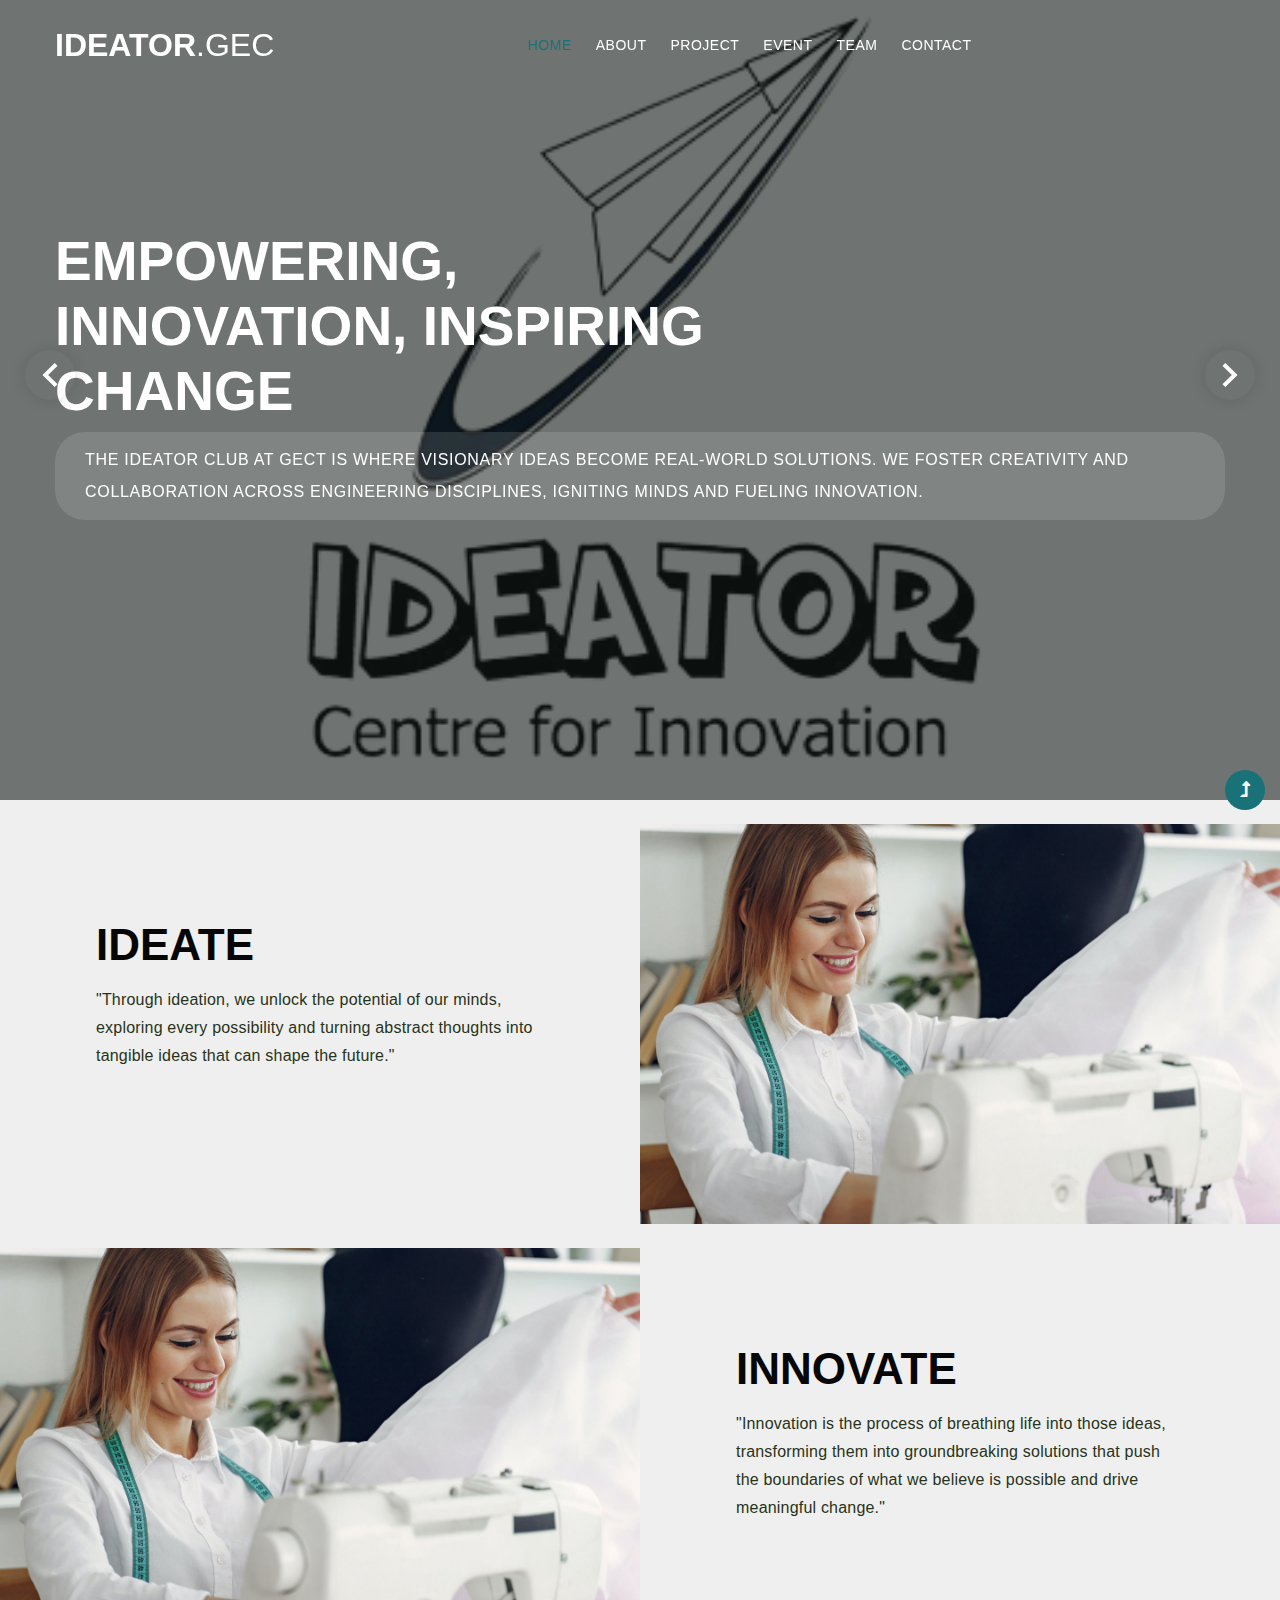
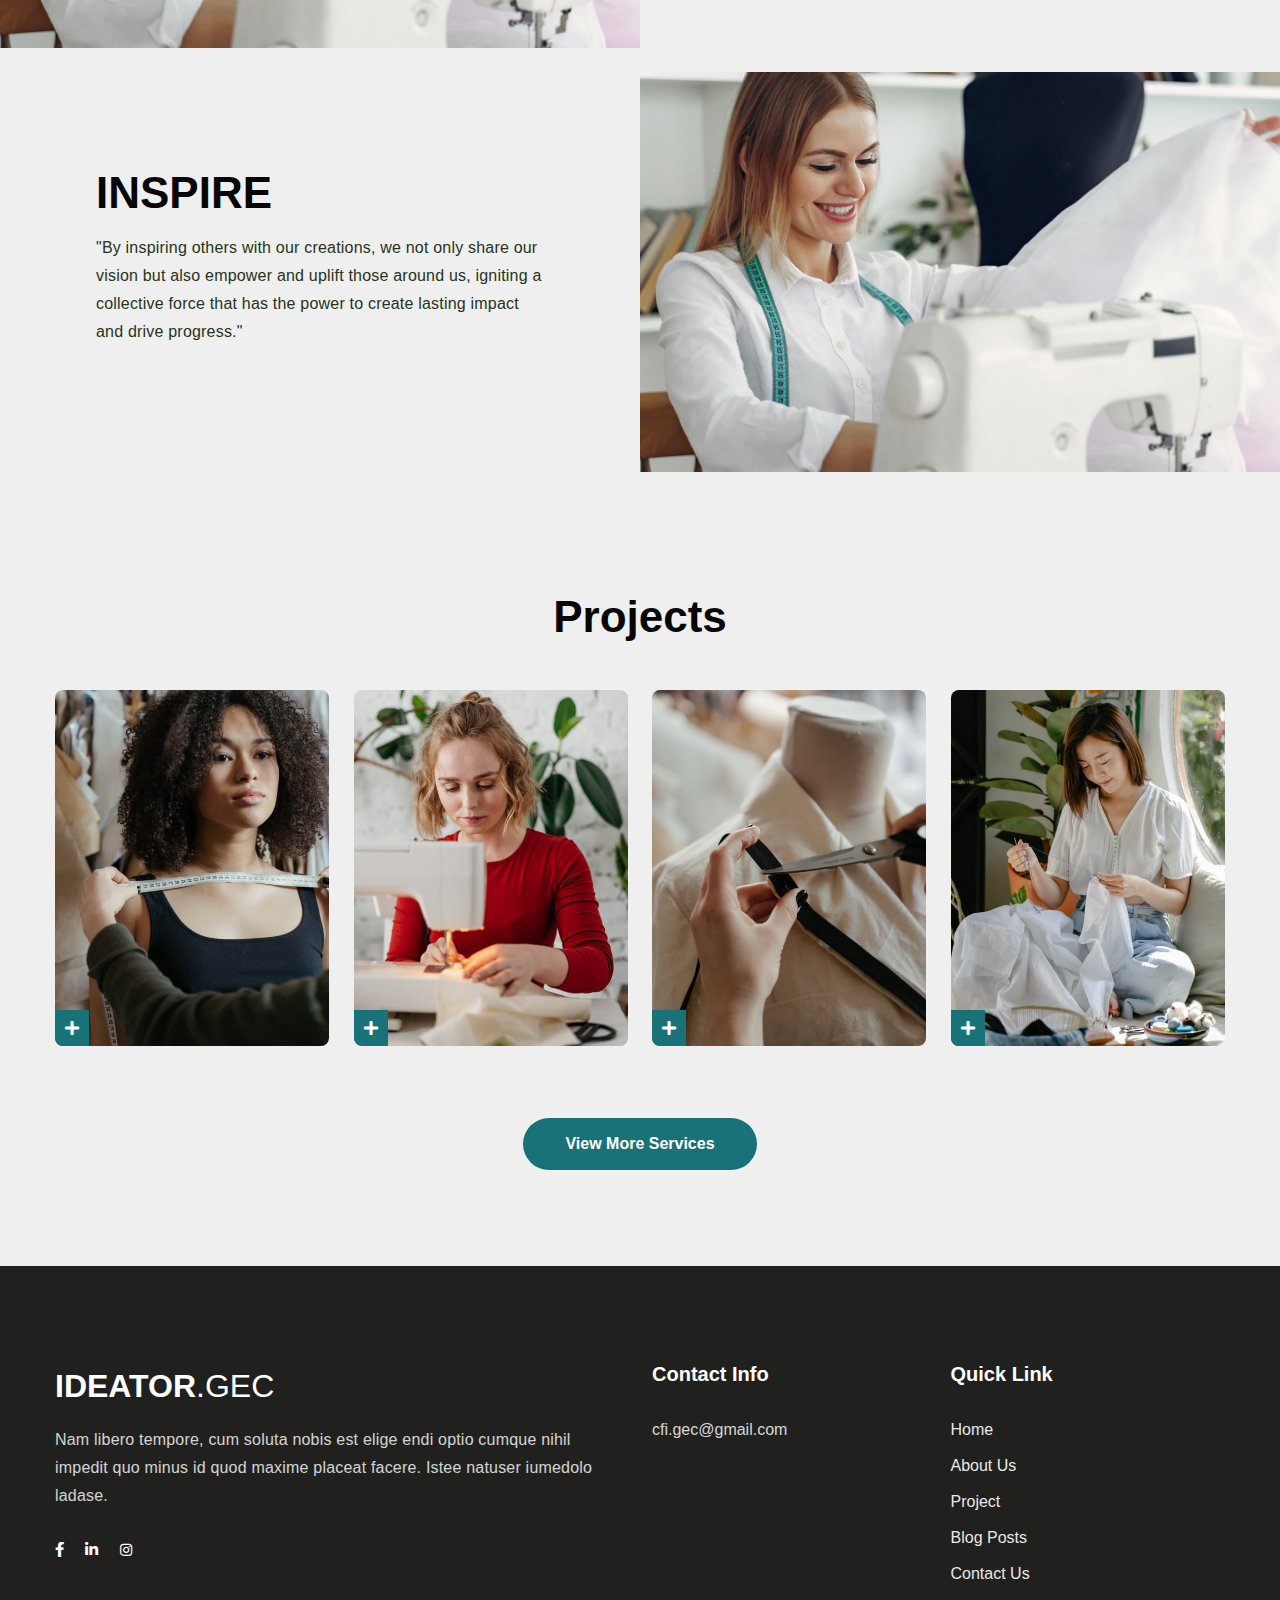
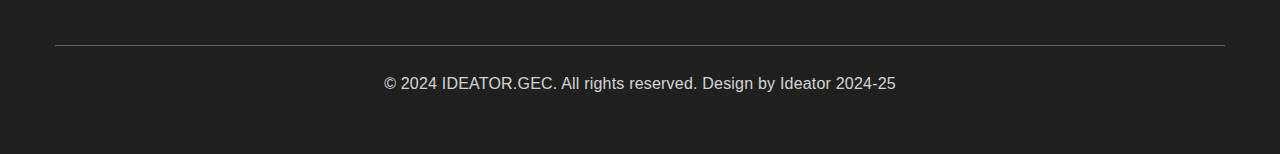
==== index.html @ 5c2c5001 "first" ====
<!--
Author: W3layouts
Author URL: http://w3layouts.com
-->
<!DOCTYPE html>
<html lang="en">
  <head>
    <!-- Required meta tags -->
    <meta charset="utf-8" />
    <meta name="viewport" content="width=device-width, initial-scale=1" />
    <title>Ideator GEC</title>
    <!-- Template CSS Style link -->
    <link rel="stylesheet" href="assets/css/style-starter.css" />
  </head>

  <body>
    <!-- header -->
    <header id="site-header" class="fixed-top">
      <div class="container">
        <nav class="navbar navbar-expand-lg navbar-light">
          <a class="navbar-brand" href="index.html"
            >IDEATOR<span>.GEC</span>
          </a>
          <button
            class="navbar-toggler collapsed"
            type="button"
            data-bs-toggle="collapse"
            data-bs-target="#navbarScroll"
            aria-controls="navbarScroll"
            aria-expanded="false"
            aria-label="Toggle navigation"
          >
            <span class="navbar-toggler-icon fa icon-expand fa-bars"></span>
            <span class="navbar-toggler-icon fa icon-close fa-times"></span>
          </button>
          <div class="collapse navbar-collapse" id="navbarScroll">
            <ul class="navbar-nav mx-auto my-2 my-lg-0 navbar-nav-scroll">
              <li class="nav-item">
                <a class="nav-link active" aria-current="page" href="index.html"
                  >Home</a
                >
              </li>
              <li class="nav-item">
                <a class="nav-link" href="about.html">About</a>
              </li>
              <li class="nav-item">
                <a class="nav-link" href="project.html">Project</a>
              </li>
              <li class="nav-item">
                <a class="nav-link" href="event.html">Event</a>
              </li>
              <li class="nav-item">
                <a class="nav-link" href="team.html">Team</a>
              </li>
              <li class="nav-item">
                <a class="nav-link" href="contact.html">Contact</a>
              </li>
            </ul>
          </div>
          <!-- toggle switch for light and dark theme -->
          <!-- <div class="cont-ser-position">
            <nav class="navigation">
              <div class="theme-switch-wrapper">
                <label class="theme-switch" for="checkbox">
                  <input type="checkbox" id="checkbox" />
                  <div class="mode-container">
                    <i class="gg-sun"></i>
                    <i class="gg-moon"></i>
                  </div>
                </label>
              </div>
            </nav>
          </div>-->
          <!-- //toggle switch for light and dark theme -->
        </nav>
      </div>
    </header>
    <!-- //header -->

    <!-- hero slider Start -->
    <div class="banner-wrap">
      <div class="banner-slider">
        <!-- hero slide start -->
        <div class="banner-slide bg1">
          <div class="container">
            <div class="hero-content">
              <h1 data-animation="fadeInDown" class="mb-2">
                Empowering, Innovation, Inspiring Change
              </h1>
              <p data-animation="flipInX" data-delay="0.8s" data-color="#fff">
                The Ideator Club at GECT is where visionary ideas become
                real-world solutions. We foster creativity and collaboration
                across engineering disciplines, igniting minds and fueling
                innovation.
              </p>
            </div>
          </div>
          <div class="hero-overlay"></div>
        </div>
        <!-- hero slide end -->
        <!-- hero slide start -->
        <div class="banner-slide bg2">
          <div class="container">
            <div class="hero-content">
              <h1 data-animation="fadeIn" class="mb-2">IDEATOR LAB</h1>
              <p data-animation="flipInX" data-delay="0.8s" data-color="#fff">
                Ideator had its lab inaugurated at a grand function blessed by
                the presence of former ISRO Chairman Dr. G. Madhavan Nair on
                15th August 2013. AASHRAYA-Role of science and technology in
                alleviating the suffering and bettering the quality of life,was
                the theme of the event based on the first project(SMART MOTIVE)
              </p>
            </div>
          </div>
          <div class="hero-overlay"></div>
        </div>
        <!-- hero slide end -->
        <!-- hero slide start -->
        <div class="banner-slide bg3">
          <div class="container">
            <div class="hero-content">
              <h1 data-animation="fadeInDown" class="mb-2">Smart Motive</h1>
              <p data-animation="flipInX" data-delay="0.8s" data-color="#fff">
                Smart motive was one of the most successful project developed
                under ideator. It was of immense importance in the medical
                field.Smart motive received numerous prices in project expos all
                over Kerala.
              </p>
            </div>
          </div>
          <div class="hero-overlay"></div>
        </div>
        <!-- hero slide end -->
        <!-- hero slide start -->
        <div class="banner-slide bg4">
          <div class="container">
            <div class="hero-content">
              <h1 data-animation="fadeInDown" class="mb-2">Big Mac Lite</h1>
              <p data-animation="flipInX" data-delay="0.8s" data-color="#fff">
                Big Mac Lite is a speech aid device designed to help bedridden
                individuals communicate with their caregivers. Our goal is to
                enhance their quality of life by providing a simple, effective,
                and user-friendly solution for essential communication.
              </p>
            </div>
          </div>
          <div class="hero-overlay"></div>
        </div>
        <!-- hero slide end -->
      </div>
    </div>
    <!-- hero slider end -->
    <!-- works block -->
    <section class="w3l-how-grids-3" id="how">
      <div class="container-fluid">
        <div class="row d-grid grid-col-2 py-4 grid-element-9 px-lg-0">
          <div class="left-texthny p-lg-5 py-4">
            <div class="left-texthny-2 p-lg-5 p-4">
              <h3 class="title-style">IDEATE</h3>
              <p
                class="my-3 pr-lg-4"
                data-animation="flipInX"
                data-delay="0.8s"
              >
                "Through ideation, we unlock the potential of our minds,
                exploring every possibility and turning abstract thoughts into
                tangible ideas that can shape the future."
              </p>
            </div>
          </div>
          <div class="left-grid-ele-9 grid-bg1"></div>
        </div>
        <div class="row d-grid grid-col-2 grid-element-9 px-lg-0">
          <div class="left-texthny p-lg-5 py-4 order-lg-2">
            <div class="left-texthny-2 p-lg-5 p-4">
              <h3 class="title-style">INNOVATE</h3>
              <p class="my-3 pr-lg-4">
                "Innovation is the process of breathing life into those ideas,
                transforming them into groundbreaking solutions that push the
                boundaries of what we believe is possible and drive meaningful
                change."
              </p>
            </div>
          </div>
          <div class="right-grid-ele-9 grid-bg1"></div>
        </div>
        <div class="row d-grid grid-col-2 grid-element-9 py-4 px-lg-0">
          <div class="left-texthny p-lg-5 py-4">
            <div class="left-texthny-2 p-lg-5 p-4">
              <h3 class="title-style">INSPIRE</h3>
              <p class="my-3 pr-lg-4">
                "By inspiring others with our creations, we not only share our
                vision but also empower and uplift those around us, igniting a
                collective force that has the power to create lasting impact and
                drive progress."
              </p>
            </div>
          </div>
          <div class="right-grid-ele-9 grid-bg1"></div>
        </div>
      </div>
    </section>
    <!-- //works block -->
    <!-- home services block -->
    <div class="w3l-servicesblock2 py-5" id="services">
      <div class="container py-lg-5 py-md-4 py-2">
        <h3 class="title-style text-center mb-lg-5 mb-4">Projects</h3>
        <div class="row">
          <div class="col-lg-3 col-sm-6">
            <div class="grids5-info">
              <a href="services.html" class="blog-image d-block zoom"
                ><img
                  src="assets/images/s1.jpg"
                  alt=""
                  class="img-fluid radius-image"
                />
                <div class="image-overlay">
                  <h4>Measurements</h4>
                  <p>
                    Lorem ipsum dolor sit amet consectetur adipisicing elit.
                    Esse, consectetur.
                  </p>
                </div>
                <div class="iconic-plus">
                  <i class="fas fa-plus"></i>
                </div>
              </a>
            </div>
          </div>
          <div class="col-lg-3 col-sm-6 mt-sm-0 mt-4">
            <div class="grids5-info">
              <a href="services.html" class="blog-image d-block zoom"
                ><img
                  src="assets/images/s2.jpg"
                  alt=""
                  class="img-fluid radius-image"
                />
                <div class="image-overlay">
                  <h4>Repair</h4>
                  <p>
                    Lorem ipsum dolor sit amet consectetur adipisicing elit.
                    Esse, consectetur.
                  </p>
                </div>
                <div class="iconic-plus">
                  <i class="fas fa-plus"></i>
                </div>
              </a>
            </div>
          </div>
          <div class="col-lg-3 col-sm-6 mt-lg-0 mt-4">
            <div class="grids5-info">
              <a href="services.html" class="blog-image d-block zoom"
                ><img
                  src="assets/images/s3.jpg"
                  alt=""
                  class="img-fluid radius-image"
                />
                <div class="image-overlay">
                  <h4>Сutting-out</h4>
                  <p>
                    Lorem ipsum dolor sit amet consectetur adipisicing elit.
                    Esse, consectetur.
                  </p>
                </div>
                <div class="iconic-plus">
                  <i class="fas fa-plus"></i>
                </div>
              </a>
            </div>
          </div>
          <div class="col-lg-3 col-sm-6 mt-lg-0 mt-4">
            <div class="grids5-info">
              <a href="services.html" class="blog-image d-block zoom"
                ><img
                  src="assets/images/s4.jpg"
                  alt=""
                  class="img-fluid radius-image"
                />
                <div class="image-overlay">
                  <h4>Resize</h4>
                  <p>
                    Lorem ipsum dolor sit amet consectetur adipisicing elit.
                    Esse, consectetur.
                  </p>
                </div>
                <div class="iconic-plus">
                  <i class="fas fa-plus"></i>
                </div>
              </a>
            </div>
          </div>
        </div>
        <div class="text-center mt-md-5 mt-5 pt-lg-4">
          <a href="services.html" class="btn btn-style">View More Services</a>
        </div>
      </div>
    </div>
    <!-- //home services block -->

    <!-- home page service grids -->

    <!-- //home page service grids -->

    <!-- footer -->
    <footer class="w3l-footer-16 py-5">
      <div class="container pt-md-5 pt-sm-4 pb-sm-2">
        <div class="row">
          <div class="col-lg-6">
            <a class="footer-logo d-flex align-items-center" href="index.html">
              IDEATOR<span>.GEC</span></a
            >
            <p class="mt-3">
              Nam libero tempore, cum soluta nobis est elige endi optio cumque
              nihil impedit quo minus id quod maxime placeat facere. Istee
              natuser iumedolo ladase.
            </p>
            <div class="columns-2 mt-4">
              <ul class="social">
                <li>
                  <a href="#facebook"><i class="fab fa-facebook-f"></i></a>
                </li>
                <li>
                  <a href="#linkedin"><i class="fab fa-linkedin-in"></i></a>
                </li>
                <li>
                  <a href="url"
                    ><span class="fab fa-instagram" aria-hidden="true"></span
                  ></a>
                </li>
              </ul>
            </div>
          </div>
          <div class="col-lg-6 mt-lg-0 mt-5">
            <div class="row">
              <div class="col-xl-6 col-6 column px-xxl-0">
                <h3 class="">Contact Info</h3>
                <ul class="footer-contact-list">
                  <li class="mt-2">
                    <a href="mailto:cfi.gec@gmail.com">cfi.gec@gmail.com</a>
                  </li>
                </ul>
              </div>
              <div class="col-xl-6 col-6 column">
                <h3 class="">Quick Link</h3>
                <ul class="footer-gd-16">
                  <li><a href="index.html">Home</a></li>
                  <li><a href="about.html">About Us</a></li>
                  <li><a href="project.html">Project</a></li>
                  <li><a href="#blog">Blog Posts</a></li>
                  <li><a href="contact.html">Contact Us</a></li>
                </ul>
              </div>
            </div>
          </div>
        </div>
        <div class="below-section text-center pt-4 mt-5">
          <p class="copy-text">
            &copy; 2024 IDEATOR.GEC. All rights reserved. Design by Ideator
            2024-25
          </p>
        </div>
      </div>
    </footer>
    <!-- //footer -->

    <!-- Js scripts -->
    <!-- move top -->
    <button onclick="topFunction()" id="movetop" title="Go to top">
      <span class="fas fa-level-up-alt" aria-hidden="true"></span>
    </button>
    <script>
      // When the user scrolls down 20px from the top of the document, show the button
      window.onscroll = function () {
        scrollFunction();
      };

      function scrollFunction() {
        if (
          document.body.scrollTop > 20 ||
          document.documentElement.scrollTop > 20
        ) {
          document.getElementById("movetop").style.display = "block";
        } else {
          document.getElementById("movetop").style.display = "none";
        }
      }

      // When the user clicks on the button, scroll to the top of the document
      function topFunction() {
        document.body.scrollTop = 0;
        document.documentElement.scrollTop = 0;
      }
    </script>
    <!-- //move top -->

    <!-- common jquery plugin -->
    <script src="assets/js/jquery-3.3.1.min.js"></script>
    <!-- //common jquery plugin -->

    <!-- banner slick slider -->
    <script src="assets/js/slick.js"></script>
    <script src="assets/js/script.js"></script>
    <!-- //banner slick slider -->

    <!-- magnific-popup javascript -->
    <script src="assets/js/jquery.magnific-popup.min.js"></script>
    <script>
      $(document).ready(function () {
        $(".popup-with-zoom-anim").magnificPopup({
          type: "inline",

          fixedContentPos: false,
          fixedBgPos: true,

          overflowY: "auto",

          closeBtnInside: true,
          preloader: false,

          midClick: true,
          removalDelay: 300,
          mainClass: "my-mfp-zoom-in",
        });

        $(".popup-with-move-anim").magnificPopup({
          type: "inline",

          fixedContentPos: false,
          fixedBgPos: true,

          overflowY: "auto",

          closeBtnInside: true,
          preloader: false,

          midClick: true,
          removalDelay: 300,
          mainClass: "my-mfp-slide-bottom",
        });
      });
    </script>
    <!-- //magnific-popup javascript -->

    <!-- theme switch js (light and dark)-->
    <script src="assets/js/theme-change.js"></script>
    <!-- //theme switch js (light and dark)-->

    <!-- MENU-JS -->
    <script>
      $(window).on("scroll", function () {
        var scroll = $(window).scrollTop();

        if (scroll >= 80) {
          $("#site-header").addClass("nav-fixed");
        } else {
          $("#site-header").removeClass("nav-fixed");
        }
      });

      //Main navigation Active Class Add Remove
      $(".navbar-toggler").on("click", function () {
        $("header").toggleClass("active");
      });
      $(document).on("ready", function () {
        if ($(window).width() > 991) {
          $("header").removeClass("active");
        }
        $(window).on("resize", function () {
          if ($(window).width() > 991) {
            $("header").removeClass("active");
          }
        });
      });
    </script>
    <!-- //MENU-JS -->

    <!-- disable body scroll which navbar is in active -->
    <script>
      $(function () {
        $(".navbar-toggler").click(function () {
          $("body").toggleClass("noscroll");
        });
      });
    </script>
    <!-- //disable body scroll which navbar is in active -->

    <!-- bootstrap -->
    <script src="assets/js/bootstrap.min.js"></script>
    <!-- //bootstrap -->
    <!-- //Js scripts -->
  </body>
</html>
---- assets/css/style-starter.css ----
@charset "UTF-8";

/*--
Author: W3layouts
Author URL: http://w3layouts.com
--*/
/*!
 * Bootstrap v5.0.1 (https://getbootstrap.com/)
 * Copyright 2011-2021 The Bootstrap Authors
 * Copyright 2011-2021 Twitter, Inc.
 * Licensed under MIT (https://github.com/twbs/bootstrap/blob/main/LICENSE)
 */
:root {
  --bs-blue: #0d6efd;
  --bs-indigo: #6610f2;
  --bs-purple: #6f42c1;
  --bs-pink: #d63384;
  --bs-red: #dc3545;
  --bs-orange: #fd7e14;
  --bs-yellow: #ffc107;
  --bs-green: #198754;
  --bs-teal: #20c997;
  --bs-cyan: #0dcaf0;
  --bs-white: #fff;
  --bs-gray: #6c757d;
  --bs-gray-dark: #343a40;
  --bs-primary: #0d6efd;
  --bs-secondary: #6c757d;
  --bs-success: #198754;
  --bs-info: #0dcaf0;
  --bs-warning: #ffc107;
  --bs-danger: #dc3545;
  --bs-light: #f8f9fa;
  --bs-dark: #212529;
  --bs-font-sans-serif: system-ui, -apple-system, "Segoe UI", Roboto, "Helvetica Neue", Arial, "Noto Sans", "Liberation Sans", sans-serif, "Apple Color Emoji", "Segoe UI Emoji", "Segoe UI Symbol", "Noto Color Emoji";
  --bs-font-monospace: SFMono-Regular, Menlo, Monaco, Consolas, "Liberation Mono", "Courier New", monospace;
  --bs-gradient: linear-gradient(180deg, rgba(255, 255, 255, 0.15), rgba(255, 255, 255, 0));
}

*,
*::before,
*::after {
  box-sizing: border-box;
}

@media (prefers-reduced-motion: no-preference) {
  :root {
    scroll-behavior: smooth;
  }
}

body {
  margin: 0;
  font-family: var(--bs-font-sans-serif);
  font-size: 1rem;
  font-weight: 400;
  line-height: 1.5;
  color: #212529;
  background-color: #e8e8e8;
  -webkit-text-size-adjust: 100%;
  -webkit-tap-highlight-color: rgba(0, 0, 0, 0);
}

hr {
  margin: 1rem 0;
  color: inherit;
  background-color: currentColor;
  border: 0;
  opacity: 0.25;
}

hr:not([size]) {
  height: 1px;
}

h6,
.h6,
h5,
.h5,
h4,
.h4,
h3,
.h3,
h2,
.h2,
h1,
.h1 {
  margin-top: 0;
  margin-bottom: 0.5rem;
  font-weight: 500;
  line-height: 1.2;
}

h1,
.h1 {
  font-size: calc(1.375rem + 1.5vw);
}

@media (min-width: 1200px) {

  h1,
  .h1 {
    font-size: 2.5rem;
  }
}

h2,
.h2 {
  font-size: calc(1.325rem + 0.9vw);
}

@media (min-width: 1200px) {

  h2,
  .h2 {
    font-size: 2rem;
  }
}

h3,
.h3 {
  font-size: calc(1.3rem + 0.6vw);
}

@media (min-width: 1200px) {

  h3,
  .h3 {
    font-size: 1.75rem;
  }
}

h4,
.h4 {
  font-size: calc(1.275rem + 0.3vw);
}

@media (min-width: 1200px) {

  h4,
  .h4 {
    font-size: 1.5rem;
  }
}

h5,
.h5 {
  font-size: 1.25rem;
}

h6,
.h6 {
  font-size: 1rem;
}

p {
  margin-top: 0;
  margin-bottom: 1rem;
}

abbr[title],
abbr[data-bs-original-title] {
  -webkit-text-decoration: underline dotted;
  text-decoration: underline dotted;
  cursor: help;
  -webkit-text-decoration-skip-ink: none;
  text-decoration-skip-ink: none;
}

address {
  margin-bottom: 1rem;
  font-style: normal;
  line-height: inherit;
}

ol,
ul {
  padding-left: 2rem;
}

ol,
ul,
dl {
  margin-top: 0;
  margin-bottom: 1rem;
}

ol ol,
ul ul,
ol ul,
ul ol {
  margin-bottom: 0;
}

dt {
  font-weight: 700;
}

dd {
  margin-bottom: 0.5rem;
  margin-left: 0;
}

blockquote {
  margin: 0 0 1rem;
}

b,
strong {
  font-weight: bolder;
}

small,
.small {
  font-size: 0.875em;
}

mark,
.mark {
  padding: 0.2em;
  background-color: #fcf8e3;
}

sub,
sup {
  position: relative;
  font-size: 0.75em;
  line-height: 0;
  vertical-align: baseline;
}

sub {
  bottom: -0.25em;
}

sup {
  top: -0.5em;
}

a {
  color: #0d6efd;
  text-decoration: underline;
}

a:hover {
  color: #0a58ca;
}

a:not([href]):not([class]),
a:not([href]):not([class]):hover {
  color: inherit;
  text-decoration: none;
}

pre,
code,
kbd,
samp {
  font-family: var(--bs-font-monospace);
  font-size: 1em;
  direction: ltr
    /* rtl:ignore */
  ;
  unicode-bidi: bidi-override;
}

pre {
  display: block;
  margin-top: 0;
  margin-bottom: 1rem;
  overflow: auto;
  font-size: 0.875em;
}

pre code {
  font-size: inherit;
  color: inherit;
  word-break: normal;
}

code {
  font-size: 0.875em;
  color: #d63384;
  word-wrap: break-word;
}

a>code {
  color: inherit;
}

kbd {
  padding: 0.2rem 0.4rem;
  font-size: 0.875em;
  color: #fff;
  background-color: #212529;
  border-radius: 0.2rem;
}

kbd kbd {
  padding: 0;
  font-size: 1em;
  font-weight: 700;
}

figure {
  margin: 0 0 1rem;
}

img,
svg {
  vertical-align: middle;
}

table {
  caption-side: bottom;
  border-collapse: collapse;
}

caption {
  padding-top: 0.5rem;
  padding-bottom: 0.5rem;
  color: #6c757d;
  text-align: left;
}

th {
  text-align: inherit;
  text-align: -webkit-match-parent;
}

thead,
tbody,
tfoot,
tr,
td,
th {
  border-color: inherit;
  border-style: solid;
  border-width: 0;
}

label {
  display: inline-block;
}

button {
  border-radius: 0;
}

button:focus:not(:focus-visible) {
  outline: 0;
}

input,
button,
select,
optgroup,
textarea {
  margin: 0;
  font-family: inherit;
  font-size: inherit;
  line-height: inherit;
}

button,
select {
  text-transform: none;
}

[role=button] {
  cursor: pointer;
}

select {
  word-wrap: normal;
}

select:disabled {
  opacity: 1;
}

[list]::-webkit-calendar-picker-indicator {
  display: none;
}

button,
[type=button],
[type=reset],
[type=submit] {
  -webkit-appearance: button;
}

button:not(:disabled),
[type=button]:not(:disabled),
[type=reset]:not(:disabled),
[type=submit]:not(:disabled) {
  cursor: pointer;
}

::-moz-focus-inner {
  padding: 0;
  border-style: none;
}

textarea {
  resize: vertical;
}

fieldset {
  min-width: 0;
  padding: 0;
  margin: 0;
  border: 0;
}

legend {
  float: left;
  width: 100%;
  padding: 0;
  margin-bottom: 0.5rem;
  font-size: calc(1.275rem + 0.3vw);
  line-height: inherit;
}

@media (min-width: 1200px) {
  legend {
    font-size: 1.5rem;
  }
}

legend+* {
  clear: left;
}

::-webkit-datetime-edit-fields-wrapper,
::-webkit-datetime-edit-text,
::-webkit-datetime-edit-minute,
::-webkit-datetime-edit-hour-field,
::-webkit-datetime-edit-day-field,
::-webkit-datetime-edit-month-field,
::-webkit-datetime-edit-year-field {
  padding: 0;
}

::-webkit-inner-spin-button {
  height: auto;
}

[type=search] {
  outline-offset: -2px;
  -webkit-appearance: textfield;
}

/* rtl:raw:
[type="tel"],
[type="url"],
[type="email"],
[type="number"] {
  direction: ltr;
}
*/
::-webkit-search-decoration {
  -webkit-appearance: none;
}

::-webkit-color-swatch-wrapper {
  padding: 0;
}

::file-selector-button {
  font: inherit;
}

::-webkit-file-upload-button {
  font: inherit;
  -webkit-appearance: button;
}

output {
  display: inline-block;
}

iframe {
  border: 0;
}

summary {
  display: list-item;
  cursor: pointer;
}

progress {
  vertical-align: baseline;
}

[hidden] {
  display: none !important;
}

.lead {
  font-size: 1.25rem;
  font-weight: 300;
}

.display-1 {
  font-size: calc(1.625rem + 4.5vw);
  font-weight: 300;
  line-height: 1.2;
}

@media (min-width: 1200px) {
  .display-1 {
    font-size: 5rem;
  }
}

.display-2 {
  font-size: calc(1.575rem + 3.9vw);
  font-weight: 300;
  line-height: 1.2;
}

@media (min-width: 1200px) {
  .display-2 {
    font-size: 4.5rem;
  }
}

.display-3 {
  font-size: calc(1.525rem + 3.3vw);
  font-weight: 300;
  line-height: 1.2;
}

@media (min-width: 1200px) {
  .display-3 {
    font-size: 4rem;
  }
}

.display-4 {
  font-size: calc(1.475rem + 2.7vw);
  font-weight: 300;
  line-height: 1.2;
}

@media (min-width: 1200px) {
  .display-4 {
    font-size: 3.5rem;
  }
}

.display-5 {
  font-size: calc(1.425rem + 2.1vw);
  font-weight: 300;
  line-height: 1.2;
}

@media (min-width: 1200px) {
  .display-5 {
    font-size: 3rem;
  }
}

.display-6 {
  font-size: calc(1.375rem + 1.5vw);
  font-weight: 300;
  line-height: 1.2;
}

@media (min-width: 1200px) {
  .display-6 {
    font-size: 2.5rem;
  }
}

.list-unstyled {
  padding-left: 0;
  list-style: none;
}

.list-inline {
  padding-left: 0;
  list-style: none;
}

.list-inline-item {
  display: inline-block;
}

.list-inline-item:not(:last-child) {
  margin-right: 0.5rem;
}

.initialism {
  font-size: 0.875em;
  text-transform: uppercase;
}

.blockquote {
  margin-bottom: 1rem;
  font-size: 1.25rem;
}

.blockquote> :last-child {
  margin-bottom: 0;
}

.blockquote-footer {
  margin-top: -1rem;
  margin-bottom: 1rem;
  font-size: 0.875em;
  color: #6c757d;
}

.blockquote-footer::before {
  content: "— ";
}

.img-fluid {
  max-width: 100%;
  height: auto;
}

.img-thumbnail {
  padding: 0.25rem;
  background-color: #fff;
  border: 1px solid #dee2e6;
  border-radius: 0.25rem;
  max-width: 100%;
  height: auto;
}

.figure {
  display: inline-block;
}

.figure-img {
  margin-bottom: 0.5rem;
  line-height: 1;
}

.figure-caption {
  font-size: 0.875em;
  color: #6c757d;
}

.container,
.container-fluid,
.container-xxl,
.container-xl,
.container-lg,
.container-md,
.container-sm {
  width: 100%;
  padding-right: var(--bs-gutter-x, 0.75rem);
  padding-left: var(--bs-gutter-x, 0.75rem);
  margin-right: auto;
  margin-left: auto;
}

@media (min-width: 576px) {

  .container-sm,
  .container {
    max-width: 540px;
  }
}

@media (min-width: 768px) {

  .container-md,
  .container-sm,
  .container {
    max-width: 720px;
  }
}

@media (min-width: 992px) {

  .container-lg,
  .container-md,
  .container-sm,
  .container {
    max-width: 960px;
  }
}

@media (min-width: 1200px) {

  .container-xl,
  .container-lg,
  .container-md,
  .container-sm,
  .container {
    max-width: 1140px;
  }
}

@media (min-width: 1400px) {

  .container-xxl,
  .container-xl,
  .container-lg,
  .container-md,
  .container-sm,
  .container {
    max-width: 1320px;
  }
}

.row {
  --bs-gutter-x: 1.5rem;
  --bs-gutter-y: 0;
  display: flex;
  flex-wrap: wrap;
  margin-top: calc(var(--bs-gutter-y) * -1);
  margin-right: calc(var(--bs-gutter-x) / -2);
  margin-left: calc(var(--bs-gutter-x) / -2);
}

.row>* {
  flex-shrink: 0;
  width: 100%;
  max-width: 100%;
  padding-right: calc(var(--bs-gutter-x) / 2);
  padding-left: calc(var(--bs-gutter-x) / 2);
  margin-top: var(--bs-gutter-y);
}

.col {
  flex: 1 0 0%;
}

.row-cols-auto>* {
  flex: 0 0 auto;
  width: auto;
}

.row-cols-1>* {
  flex: 0 0 auto;
  width: 100%;
}

.row-cols-2>* {
  flex: 0 0 auto;
  width: 50%;
}

.row-cols-3>* {
  flex: 0 0 auto;
  width: 33.3333333333%;
}

.row-cols-4>* {
  flex: 0 0 auto;
  width: 25%;
}

.row-cols-5>* {
  flex: 0 0 auto;
  width: 20%;
}

.row-cols-6>* {
  flex: 0 0 auto;
  width: 16.6666666667%;
}

.col-auto {
  flex: 0 0 auto;
  width: auto;
}

.col-1 {
  flex: 0 0 auto;
  width: 8.3333333333%;
}

.col-2 {
  flex: 0 0 auto;
  width: 16.6666666667%;
}

.col-3 {
  flex: 0 0 auto;
  width: 25%;
}

.col-4 {
  flex: 0 0 auto;
  width: 33.3333333333%;
}

.col-5 {
  flex: 0 0 auto;
  width: 41.6666666667%;
}

.col-6 {
  flex: 0 0 auto;
  width: 50%;
}

.col-7 {
  flex: 0 0 auto;
  width: 58.3333333333%;
}

.col-8 {
  flex: 0 0 auto;
  width: 66.6666666667%;
}

.col-9 {
  flex: 0 0 auto;
  width: 75%;
}

.col-10 {
  flex: 0 0 auto;
  width: 83.3333333333%;
}

.col-11 {
  flex: 0 0 auto;
  width: 91.6666666667%;
}

.col-12 {
  flex: 0 0 auto;
  width: 100%;
}

.offset-1 {
  margin-left: 8.3333333333%;
}

.offset-2 {
  margin-left: 16.6666666667%;
}

.offset-3 {
  margin-left: 25%;
}

.offset-4 {
  margin-left: 33.3333333333%;
}

.offset-5 {
  margin-left: 41.6666666667%;
}

.offset-6 {
  margin-left: 50%;
}

.offset-7 {
  margin-left: 58.3333333333%;
}

.offset-8 {
  margin-left: 66.6666666667%;
}

.offset-9 {
  margin-left: 75%;
}

.offset-10 {
  margin-left: 83.3333333333%;
}

.offset-11 {
  margin-left: 91.6666666667%;
}

.g-0,
.gx-0 {
  --bs-gutter-x: 0;
}

.g-0,
.gy-0 {
  --bs-gutter-y: 0;
}

.g-1,
.gx-1 {
  --bs-gutter-x: 0.25rem;
}

.g-1,
.gy-1 {
  --bs-gutter-y: 0.25rem;
}

.g-2,
.gx-2 {
  --bs-gutter-x: 0.5rem;
}

.g-2,
.gy-2 {
  --bs-gutter-y: 0.5rem;
}

.g-3,
.gx-3 {
  --bs-gutter-x: 1rem;
}

.g-3,
.gy-3 {
  --bs-gutter-y: 1rem;
}

.g-4,
.gx-4 {
  --bs-gutter-x: 1.5rem;
}

.g-4,
.gy-4 {
  --bs-gutter-y: 1.5rem;
}

.g-5,
.gx-5 {
  --bs-gutter-x: 3rem;
}

.g-5,
.gy-5 {
  --bs-gutter-y: 3rem;
}

@media (min-width: 576px) {
  .col-sm {
    flex: 1 0 0%;
  }

  .row-cols-sm-auto>* {
    flex: 0 0 auto;
    width: auto;
  }

  .row-cols-sm-1>* {
    flex: 0 0 auto;
    width: 100%;
  }

  .row-cols-sm-2>* {
    flex: 0 0 auto;
    width: 50%;
  }

  .row-cols-sm-3>* {
    flex: 0 0 auto;
    width: 33.3333333333%;
  }

  .row-cols-sm-4>* {
    flex: 0 0 auto;
    width: 25%;
  }

  .row-cols-sm-5>* {
    flex: 0 0 auto;
    width: 20%;
  }

  .row-cols-sm-6>* {
    flex: 0 0 auto;
    width: 16.6666666667%;
  }

  .col-sm-auto {
    flex: 0 0 auto;
    width: auto;
  }

  .col-sm-1 {
    flex: 0 0 auto;
    width: 8.3333333333%;
  }

  .col-sm-2 {
    flex: 0 0 auto;
    width: 16.6666666667%;
  }

  .col-sm-3 {
    flex: 0 0 auto;
    width: 25%;
  }

  .col-sm-4 {
    flex: 0 0 auto;
    width: 33.3333333333%;
  }

  .col-sm-5 {
    flex: 0 0 auto;
    width: 41.6666666667%;
  }

  .col-sm-6 {
    flex: 0 0 auto;
    width: 50%;
  }

  .col-sm-7 {
    flex: 0 0 auto;
    width: 58.3333333333%;
  }

  .col-sm-8 {
    flex: 0 0 auto;
    width: 66.6666666667%;
  }

  .col-sm-9 {
    flex: 0 0 auto;
    width: 75%;
  }

  .col-sm-10 {
    flex: 0 0 auto;
    width: 83.3333333333%;
  }

  .col-sm-11 {
    flex: 0 0 auto;
    width: 91.6666666667%;
  }

  .col-sm-12 {
    flex: 0 0 auto;
    width: 100%;
  }

  .offset-sm-0 {
    margin-left: 0;
  }

  .offset-sm-1 {
    margin-left: 8.3333333333%;
  }

  .offset-sm-2 {
    margin-left: 16.6666666667%;
  }

  .offset-sm-3 {
    margin-left: 25%;
  }

  .offset-sm-4 {
    margin-left: 33.3333333333%;
  }

  .offset-sm-5 {
    margin-left: 41.6666666667%;
  }

  .offset-sm-6 {
    margin-left: 50%;
  }

  .offset-sm-7 {
    margin-left: 58.3333333333%;
  }

  .offset-sm-8 {
    margin-left: 66.6666666667%;
  }

  .offset-sm-9 {
    margin-left: 75%;
  }

  .offset-sm-10 {
    margin-left: 83.3333333333%;
  }

  .offset-sm-11 {
    margin-left: 91.6666666667%;
  }

  .g-sm-0,
  .gx-sm-0 {
    --bs-gutter-x: 0;
  }

  .g-sm-0,
  .gy-sm-0 {
    --bs-gutter-y: 0;
  }

  .g-sm-1,
  .gx-sm-1 {
    --bs-gutter-x: 0.25rem;
  }

  .g-sm-1,
  .gy-sm-1 {
    --bs-gutter-y: 0.25rem;
  }

  .g-sm-2,
  .gx-sm-2 {
    --bs-gutter-x: 0.5rem;
  }

  .g-sm-2,
  .gy-sm-2 {
    --bs-gutter-y: 0.5rem;
  }

  .g-sm-3,
  .gx-sm-3 {
    --bs-gutter-x: 1rem;
  }

  .g-sm-3,
  .gy-sm-3 {
    --bs-gutter-y: 1rem;
  }

  .g-sm-4,
  .gx-sm-4 {
    --bs-gutter-x: 1.5rem;
  }

  .g-sm-4,
  .gy-sm-4 {
    --bs-gutter-y: 1.5rem;
  }

  .g-sm-5,
  .gx-sm-5 {
    --bs-gutter-x: 3rem;
  }

  .g-sm-5,
  .gy-sm-5 {
    --bs-gutter-y: 3rem;
  }
}

@media (min-width: 768px) {
  .col-md {
    flex: 1 0 0%;
  }

  .row-cols-md-auto>* {
    flex: 0 0 auto;
    width: auto;
  }

  .row-cols-md-1>* {
    flex: 0 0 auto;
    width: 100%;
  }

  .row-cols-md-2>* {
    flex: 0 0 auto;
    width: 50%;
  }

  .row-cols-md-3>* {
    flex: 0 0 auto;
    width: 33.3333333333%;
  }

  .row-cols-md-4>* {
    flex: 0 0 auto;
    width: 25%;
  }

  .row-cols-md-5>* {
    flex: 0 0 auto;
    width: 20%;
  }

  .row-cols-md-6>* {
    flex: 0 0 auto;
    width: 16.6666666667%;
  }

  .col-md-auto {
    flex: 0 0 auto;
    width: auto;
  }

  .col-md-1 {
    flex: 0 0 auto;
    width: 8.3333333333%;
  }

  .col-md-2 {
    flex: 0 0 auto;
    width: 16.6666666667%;
  }

  .col-md-3 {
    flex: 0 0 auto;
    width: 25%;
  }

  .col-md-4 {
    flex: 0 0 auto;
    width: 33.3333333333%;
  }

  .col-md-5 {
    flex: 0 0 auto;
    width: 41.6666666667%;
  }

  .col-md-6 {
    flex: 0 0 auto;
    width: 50%;
  }

  .col-md-7 {
    flex: 0 0 auto;
    width: 58.3333333333%;
  }

  .col-md-8 {
    flex: 0 0 auto;
    width: 66.6666666667%;
  }

  .col-md-9 {
    flex: 0 0 auto;
    width: 75%;
  }

  .col-md-10 {
    flex: 0 0 auto;
    width: 83.3333333333%;
  }

  .col-md-11 {
    flex: 0 0 auto;
    width: 91.6666666667%;
  }

  .col-md-12 {
    flex: 0 0 auto;
    width: 100%;
  }

  .offset-md-0 {
    margin-left: 0;
  }

  .offset-md-1 {
    margin-left: 8.3333333333%;
  }

  .offset-md-2 {
    margin-left: 16.6666666667%;
  }

  .offset-md-3 {
    margin-left: 25%;
  }

  .offset-md-4 {
    margin-left: 33.3333333333%;
  }

  .offset-md-5 {
    margin-left: 41.6666666667%;
  }

  .offset-md-6 {
    margin-left: 50%;
  }

  .offset-md-7 {
    margin-left: 58.3333333333%;
  }

  .offset-md-8 {
    margin-left: 66.6666666667%;
  }

  .offset-md-9 {
    margin-left: 75%;
  }

  .offset-md-10 {
    margin-left: 83.3333333333%;
  }

  .offset-md-11 {
    margin-left: 91.6666666667%;
  }

  .g-md-0,
  .gx-md-0 {
    --bs-gutter-x: 0;
  }

  .g-md-0,
  .gy-md-0 {
    --bs-gutter-y: 0;
  }

  .g-md-1,
  .gx-md-1 {
    --bs-gutter-x: 0.25rem;
  }

  .g-md-1,
  .gy-md-1 {
    --bs-gutter-y: 0.25rem;
  }

  .g-md-2,
  .gx-md-2 {
    --bs-gutter-x: 0.5rem;
  }

  .g-md-2,
  .gy-md-2 {
    --bs-gutter-y: 0.5rem;
  }

  .g-md-3,
  .gx-md-3 {
    --bs-gutter-x: 1rem;
  }

  .g-md-3,
  .gy-md-3 {
    --bs-gutter-y: 1rem;
  }

  .g-md-4,
  .gx-md-4 {
    --bs-gutter-x: 1.5rem;
  }

  .g-md-4,
  .gy-md-4 {
    --bs-gutter-y: 1.5rem;
  }

  .g-md-5,
  .gx-md-5 {
    --bs-gutter-x: 3rem;
  }

  .g-md-5,
  .gy-md-5 {
    --bs-gutter-y: 3rem;
  }
}

@media (min-width: 992px) {
  .col-lg {
    flex: 1 0 0%;
  }

  .row-cols-lg-auto>* {
    flex: 0 0 auto;
    width: auto;
  }

  .row-cols-lg-1>* {
    flex: 0 0 auto;
    width: 100%;
  }

  .row-cols-lg-2>* {
    flex: 0 0 auto;
    width: 50%;
  }

  .row-cols-lg-3>* {
    flex: 0 0 auto;
    width: 33.3333333333%;
  }

  .row-cols-lg-4>* {
    flex: 0 0 auto;
    width: 25%;
  }

  .row-cols-lg-5>* {
    flex: 0 0 auto;
    width: 20%;
  }

  .row-cols-lg-6>* {
    flex: 0 0 auto;
    width: 16.6666666667%;
  }

  .col-lg-auto {
    flex: 0 0 auto;
    width: auto;
  }

  .col-lg-1 {
    flex: 0 0 auto;
    width: 8.3333333333%;
  }

  .col-lg-2 {
    flex: 0 0 auto;
    width: 16.6666666667%;
  }

  .col-lg-3 {
    flex: 0 0 auto;
    width: 25%;
  }

  .col-lg-4 {
    flex: 0 0 auto;
    width: 33.3333333333%;
  }

  .col-lg-5 {
    flex: 0 0 auto;
    width: 41.6666666667%;
  }

  .col-lg-6 {
    flex: 0 0 auto;
    width: 50%;
  }

  .col-lg-7 {
    flex: 0 0 auto;
    width: 58.3333333333%;
  }

  .col-lg-8 {
    flex: 0 0 auto;
    width: 66.6666666667%;
  }

  .col-lg-9 {
    flex: 0 0 auto;
    width: 75%;
  }

  .col-lg-10 {
    flex: 0 0 auto;
    width: 83.3333333333%;
  }

  .col-lg-11 {
    flex: 0 0 auto;
    width: 91.6666666667%;
  }

  .col-lg-12 {
    flex: 0 0 auto;
    width: 100%;
  }

  .offset-lg-0 {
    margin-left: 0;
  }

  .offset-lg-1 {
    margin-left: 8.3333333333%;
  }

  .offset-lg-2 {
    margin-left: 16.6666666667%;
  }

  .offset-lg-3 {
    margin-left: 25%;
  }

  .offset-lg-4 {
    margin-left: 33.3333333333%;
  }

  .offset-lg-5 {
    margin-left: 41.6666666667%;
  }

  .offset-lg-6 {
    margin-left: 50%;
  }

  .offset-lg-7 {
    margin-left: 58.3333333333%;
  }

  .offset-lg-8 {
    margin-left: 66.6666666667%;
  }

  .offset-lg-9 {
    margin-left: 75%;
  }

  .offset-lg-10 {
    margin-left: 83.3333333333%;
  }

  .offset-lg-11 {
    margin-left: 91.6666666667%;
  }

  .g-lg-0,
  .gx-lg-0 {
    --bs-gutter-x: 0;
  }

  .g-lg-0,
  .gy-lg-0 {
    --bs-gutter-y: 0;
  }

  .g-lg-1,
  .gx-lg-1 {
    --bs-gutter-x: 0.25rem;
  }

  .g-lg-1,
  .gy-lg-1 {
    --bs-gutter-y: 0.25rem;
  }

  .g-lg-2,
  .gx-lg-2 {
    --bs-gutter-x: 0.5rem;
  }

  .g-lg-2,
  .gy-lg-2 {
    --bs-gutter-y: 0.5rem;
  }

  .g-lg-3,
  .gx-lg-3 {
    --bs-gutter-x: 1rem;
  }

  .g-lg-3,
  .gy-lg-3 {
    --bs-gutter-y: 1rem;
  }

  .g-lg-4,
  .gx-lg-4 {
    --bs-gutter-x: 1.5rem;
  }

  .g-lg-4,
  .gy-lg-4 {
    --bs-gutter-y: 1.5rem;
  }

  .g-lg-5,
  .gx-lg-5 {
    --bs-gutter-x: 3rem;
  }

  .g-lg-5,
  .gy-lg-5 {
    --bs-gutter-y: 3rem;
  }
}

@media (min-width: 1200px) {
  .col-xl {
    flex: 1 0 0%;
  }

  .row-cols-xl-auto>* {
    flex: 0 0 auto;
    width: auto;
  }

  .row-cols-xl-1>* {
    flex: 0 0 auto;
    width: 100%;
  }

  .row-cols-xl-2>* {
    flex: 0 0 auto;
    width: 50%;
  }

  .row-cols-xl-3>* {
    flex: 0 0 auto;
    width: 33.3333333333%;
  }

  .row-cols-xl-4>* {
    flex: 0 0 auto;
    width: 25%;
  }

  .row-cols-xl-5>* {
    flex: 0 0 auto;
    width: 20%;
  }

  .row-cols-xl-6>* {
    flex: 0 0 auto;
    width: 16.6666666667%;
  }

  .col-xl-auto {
    flex: 0 0 auto;
    width: auto;
  }

  .col-xl-1 {
    flex: 0 0 auto;
    width: 8.3333333333%;
  }

  .col-xl-2 {
    flex: 0 0 auto;
    width: 16.6666666667%;
  }

  .col-xl-3 {
    flex: 0 0 auto;
    width: 25%;
  }

  .col-xl-4 {
    flex: 0 0 auto;
    width: 33.3333333333%;
  }

  .col-xl-5 {
    flex: 0 0 auto;
    width: 41.6666666667%;
  }

  .col-xl-6 {
    flex: 0 0 auto;
    width: 50%;
  }

  .col-xl-7 {
    flex: 0 0 auto;
    width: 58.3333333333%;
  }

  .col-xl-8 {
    flex: 0 0 auto;
    width: 66.6666666667%;
  }

  .col-xl-9 {
    flex: 0 0 auto;
    width: 75%;
  }

  .col-xl-10 {
    flex: 0 0 auto;
    width: 83.3333333333%;
  }

  .col-xl-11 {
    flex: 0 0 auto;
    width: 91.6666666667%;
  }

  .col-xl-12 {
    flex: 0 0 auto;
    width: 100%;
  }

  .offset-xl-0 {
    margin-left: 0;
  }

  .offset-xl-1 {
    margin-left: 8.3333333333%;
  }

  .offset-xl-2 {
    margin-left: 16.6666666667%;
  }

  .offset-xl-3 {
    margin-left: 25%;
  }

  .offset-xl-4 {
    margin-left: 33.3333333333%;
  }

  .offset-xl-5 {
    margin-left: 41.6666666667%;
  }

  .offset-xl-6 {
    margin-left: 50%;
  }

  .offset-xl-7 {
    margin-left: 58.3333333333%;
  }

  .offset-xl-8 {
    margin-left: 66.6666666667%;
  }

  .offset-xl-9 {
    margin-left: 75%;
  }

  .offset-xl-10 {
    margin-left: 83.3333333333%;
  }

  .offset-xl-11 {
    margin-left: 91.6666666667%;
  }

  .g-xl-0,
  .gx-xl-0 {
    --bs-gutter-x: 0;
  }

  .g-xl-0,
  .gy-xl-0 {
    --bs-gutter-y: 0;
  }

  .g-xl-1,
  .gx-xl-1 {
    --bs-gutter-x: 0.25rem;
  }

  .g-xl-1,
  .gy-xl-1 {
    --bs-gutter-y: 0.25rem;
  }

  .g-xl-2,
  .gx-xl-2 {
    --bs-gutter-x: 0.5rem;
  }

  .g-xl-2,
  .gy-xl-2 {
    --bs-gutter-y: 0.5rem;
  }

  .g-xl-3,
  .gx-xl-3 {
    --bs-gutter-x: 1rem;
  }

  .g-xl-3,
  .gy-xl-3 {
    --bs-gutter-y: 1rem;
  }

  .g-xl-4,
  .gx-xl-4 {
    --bs-gutter-x: 1.5rem;
  }

  .g-xl-4,
  .gy-xl-4 {
    --bs-gutter-y: 1.5rem;
  }

  .g-xl-5,
  .gx-xl-5 {
    --bs-gutter-x: 3rem;
  }

  .g-xl-5,
  .gy-xl-5 {
    --bs-gutter-y: 3rem;
  }
}

@media (min-width: 1400px) {
  .col-xxl {
    flex: 1 0 0%;
  }

  .row-cols-xxl-auto>* {
    flex: 0 0 auto;
    width: auto;
  }

  .row-cols-xxl-1>* {
    flex: 0 0 auto;
    width: 100%;
  }

  .row-cols-xxl-2>* {
    flex: 0 0 auto;
    width: 50%;
  }

  .row-cols-xxl-3>* {
    flex: 0 0 auto;
    width: 33.3333333333%;
  }

  .row-cols-xxl-4>* {
    flex: 0 0 auto;
    width: 25%;
  }

  .row-cols-xxl-5>* {
    flex: 0 0 auto;
    width: 20%;
  }

  .row-cols-xxl-6>* {
    flex: 0 0 auto;
    width: 16.6666666667%;
  }

  .col-xxl-auto {
    flex: 0 0 auto;
    width: auto;
  }

  .col-xxl-1 {
    flex: 0 0 auto;
    width: 8.3333333333%;
  }

  .col-xxl-2 {
    flex: 0 0 auto;
    width: 16.6666666667%;
  }

  .col-xxl-3 {
    flex: 0 0 auto;
    width: 25%;
  }

  .col-xxl-4 {
    flex: 0 0 auto;
    width: 33.3333333333%;
  }

  .col-xxl-5 {
    flex: 0 0 auto;
    width: 41.6666666667%;
  }

  .col-xxl-6 {
    flex: 0 0 auto;
    width: 50%;
  }

  .col-xxl-7 {
    flex: 0 0 auto;
    width: 58.3333333333%;
  }

  .col-xxl-8 {
    flex: 0 0 auto;
    width: 66.6666666667%;
  }

  .col-xxl-9 {
    flex: 0 0 auto;
    width: 75%;
  }

  .col-xxl-10 {
    flex: 0 0 auto;
    width: 83.3333333333%;
  }

  .col-xxl-11 {
    flex: 0 0 auto;
    width: 91.6666666667%;
  }

  .col-xxl-12 {
    flex: 0 0 auto;
    width: 100%;
  }

  .offset-xxl-0 {
    margin-left: 0;
  }

  .offset-xxl-1 {
    margin-left: 8.3333333333%;
  }

  .offset-xxl-2 {
    margin-left: 16.6666666667%;
  }

  .offset-xxl-3 {
    margin-left: 25%;
  }

  .offset-xxl-4 {
    margin-left: 33.3333333333%;
  }

  .offset-xxl-5 {
    margin-left: 41.6666666667%;
  }

  .offset-xxl-6 {
    margin-left: 50%;
  }

  .offset-xxl-7 {
    margin-left: 58.3333333333%;
  }

  .offset-xxl-8 {
    margin-left: 66.6666666667%;
  }

  .offset-xxl-9 {
    margin-left: 75%;
  }

  .offset-xxl-10 {
    margin-left: 83.3333333333%;
  }

  .offset-xxl-11 {
    margin-left: 91.6666666667%;
  }

  .g-xxl-0,
  .gx-xxl-0 {
    --bs-gutter-x: 0;
  }

  .g-xxl-0,
  .gy-xxl-0 {
    --bs-gutter-y: 0;
  }

  .g-xxl-1,
  .gx-xxl-1 {
    --bs-gutter-x: 0.25rem;
  }

  .g-xxl-1,
  .gy-xxl-1 {
    --bs-gutter-y: 0.25rem;
  }

  .g-xxl-2,
  .gx-xxl-2 {
    --bs-gutter-x: 0.5rem;
  }

  .g-xxl-2,
  .gy-xxl-2 {
    --bs-gutter-y: 0.5rem;
  }

  .g-xxl-3,
  .gx-xxl-3 {
    --bs-gutter-x: 1rem;
  }

  .g-xxl-3,
  .gy-xxl-3 {
    --bs-gutter-y: 1rem;
  }

  .g-xxl-4,
  .gx-xxl-4 {
    --bs-gutter-x: 1.5rem;
  }

  .g-xxl-4,
  .gy-xxl-4 {
    --bs-gutter-y: 1.5rem;
  }

  .g-xxl-5,
  .gx-xxl-5 {
    --bs-gutter-x: 3rem;
  }

  .g-xxl-5,
  .gy-xxl-5 {
    --bs-gutter-y: 3rem;
  }
}

.table {
  --bs-table-bg: transparent;
  --bs-table-accent-bg: transparent;
  --bs-table-striped-color: #212529;
  --bs-table-striped-bg: rgba(0, 0, 0, 0.05);
  --bs-table-active-color: #212529;
  --bs-table-active-bg: rgba(0, 0, 0, 0.1);
  --bs-table-hover-color: #212529;
  --bs-table-hover-bg: rgba(0, 0, 0, 0.075);
  width: 100%;
  margin-bottom: 1rem;
  color: #212529;
  vertical-align: top;
  border-color: #dee2e6;
}

.table> :not(caption)>*>* {
  padding: 0.5rem 0.5rem;
  background-color: var(--bs-table-bg);
  border-bottom-width: 1px;
  box-shadow: inset 0 0 0 9999px var(--bs-table-accent-bg);
}

.table>tbody {
  vertical-align: inherit;
}

.table>thead {
  vertical-align: bottom;
}

.table> :not(:last-child)> :last-child>* {
  border-bottom-color: currentColor;
}

.caption-top {
  caption-side: top;
}

.table-sm> :not(caption)>*>* {
  padding: 0.25rem 0.25rem;
}

.table-bordered> :not(caption)>* {
  border-width: 1px 0;
}

.table-bordered> :not(caption)>*>* {
  border-width: 0 1px;
}

.table-borderless> :not(caption)>*>* {
  border-bottom-width: 0;
}

.table-striped>tbody>tr:nth-of-type(odd) {
  --bs-table-accent-bg: var(--bs-table-striped-bg);
  color: var(--bs-table-striped-color);
}

.table-active {
  --bs-table-accent-bg: var(--bs-table-active-bg);
  color: var(--bs-table-active-color);
}

.table-hover>tbody>tr:hover {
  --bs-table-accent-bg: var(--bs-table-hover-bg);
  color: var(--bs-table-hover-color);
}

.table-primary {
  --bs-table-bg: #cfe2ff;
  --bs-table-striped-bg: #c5d7f2;
  --bs-table-striped-color: #000;
  --bs-table-active-bg: #bacbe6;
  --bs-table-active-color: #000;
  --bs-table-hover-bg: #bfd1ec;
  --bs-table-hover-color: #000;
  color: #000;
  border-color: #bacbe6;
}

.table-secondary {
  --bs-table-bg: #e2e3e5;
  --bs-table-striped-bg: #d7d8da;
  --bs-table-striped-color: #000;
  --bs-table-active-bg: #cbccce;
  --bs-table-active-color: #000;
  --bs-table-hover-bg: #d1d2d4;
  --bs-table-hover-color: #000;
  color: #000;
  border-color: #cbccce;
}

.table-success {
  --bs-table-bg: #d1e7dd;
  --bs-table-striped-bg: #c7dbd2;
  --bs-table-striped-color: #000;
  --bs-table-active-bg: #bcd0c7;
  --bs-table-active-color: #000;
  --bs-table-hover-bg: #c1d6cc;
  --bs-table-hover-color: #000;
  color: #000;
  border-color: #bcd0c7;
}

.table-info {
  --bs-table-bg: #cff4fc;
  --bs-table-striped-bg: #c5e8ef;
  --bs-table-striped-color: #000;
  --bs-table-active-bg: #badce3;
  --bs-table-active-color: #000;
  --bs-table-hover-bg: #bfe2e9;
  --bs-table-hover-color: #000;
  color: #000;
  border-color: #badce3;
}

.table-warning {
  --bs-table-bg: #fff3cd;
  --bs-table-striped-bg: #f2e7c3;
  --bs-table-striped-color: #000;
  --bs-table-active-bg: #e6dbb9;
  --bs-table-active-color: #000;
  --bs-table-hover-bg: #ece1be;
  --bs-table-hover-color: #000;
  color: #000;
  border-color: #e6dbb9;
}

.table-danger {
  --bs-table-bg: #f8d7da;
  --bs-table-striped-bg: #eccccf;
  --bs-table-striped-color: #000;
  --bs-table-active-bg: #dfc2c4;
  --bs-table-active-color: #000;
  --bs-table-hover-bg: #e5c7ca;
  --bs-table-hover-color: #000;
  color: #000;
  border-color: #dfc2c4;
}

.table-light {
  --bs-table-bg: #f8f9fa;
  --bs-table-striped-bg: #ecedee;
  --bs-table-striped-color: #000;
  --bs-table-active-bg: #dfe0e1;
  --bs-table-active-color: #000;
  --bs-table-hover-bg: #e5e6e7;
  --bs-table-hover-color: #000;
  color: #000;
  border-color: #dfe0e1;
}

.table-dark {
  --bs-table-bg: #212529;
  --bs-table-striped-bg: #2c3034;
  --bs-table-striped-color: #fff;
  --bs-table-active-bg: #373b3e;
  --bs-table-active-color: #fff;
  --bs-table-hover-bg: #323539;
  --bs-table-hover-color: #fff;
  color: #fff;
  border-color: #373b3e;
}

.table-responsive {
  overflow-x: auto;
  -webkit-overflow-scrolling: touch;
}

@media (max-width: 575.98px) {
  .table-responsive-sm {
    overflow-x: auto;
    -webkit-overflow-scrolling: touch;
  }
}

@media (max-width: 767.98px) {
  .table-responsive-md {
    overflow-x: auto;
    -webkit-overflow-scrolling: touch;
  }
}

@media (max-width: 991.98px) {
  .table-responsive-lg {
    overflow-x: auto;
    -webkit-overflow-scrolling: touch;
  }
}

@media (max-width: 1199.98px) {
  .table-responsive-xl {
    overflow-x: auto;
    -webkit-overflow-scrolling: touch;
  }
}

@media (max-width: 1399.98px) {
  .table-responsive-xxl {
    overflow-x: auto;
    -webkit-overflow-scrolling: touch;
  }
}

.form-label {
  margin-bottom: 0.5rem;
}

.col-form-label {
  padding-top: calc(0.375rem + 1px);
  padding-bottom: calc(0.375rem + 1px);
  margin-bottom: 0;
  font-size: inherit;
  line-height: 1.5;
}

.col-form-label-lg {
  padding-top: calc(0.5rem + 1px);
  padding-bottom: calc(0.5rem + 1px);
  font-size: 1.25rem;
}

.col-form-label-sm {
  padding-top: calc(0.25rem + 1px);
  padding-bottom: calc(0.25rem + 1px);
  font-size: 0.875rem;
}

.form-text {
  margin-top: 0.25rem;
  font-size: 0.875em;
  color: #6c757d;
}

.form-control {
  display: block;
  width: 100%;
  padding: 0.375rem 0.75rem;
  font-size: 1rem;
  font-weight: 400;
  line-height: 1.5;
  color: #212529;
  background-color: #fff;
  background-clip: padding-box;
  border: 1px solid #ced4da;
  -webkit-appearance: none;
  -moz-appearance: none;
  appearance: none;
  border-radius: 0.25rem;
  transition: border-color 0.15s ease-in-out, box-shadow 0.15s ease-in-out;
}

@media (prefers-reduced-motion: reduce) {
  .form-control {
    transition: none;
  }
}

.form-control[type=file] {
  overflow: hidden;
}

.form-control[type=file]:not(:disabled):not([readonly]) {
  cursor: pointer;
}

.form-control:focus {
  color: #212529;
  background-color: #fff;
  border-color: #86b7fe;
  outline: 0;
  box-shadow: 0 0 0 0.25rem rgba(13, 110, 253, 0.25);
}

.form-control::-webkit-date-and-time-value {
  height: 1.5em;
}

.form-control::-moz-placeholder {
  color: #6c757d;
  opacity: 1;
}

.form-control::placeholder {
  color: #6c757d;
  opacity: 1;
}

.form-control:disabled,
.form-control[readonly] {
  background-color: #e9ecef;
  opacity: 1;
}

.form-control::file-selector-button {
  padding: 0.375rem 0.75rem;
  margin: -0.375rem -0.75rem;
  -webkit-margin-end: 0.75rem;
  margin-inline-end: 0.75rem;
  color: #212529;
  background-color: #e9ecef;
  pointer-events: none;
  border-color: inherit;
  border-style: solid;
  border-width: 0;
  border-inline-end-width: 1px;
  border-radius: 0;
  transition: color 0.15s ease-in-out, background-color 0.15s ease-in-out, border-color 0.15s ease-in-out, box-shadow 0.15s ease-in-out;
}

@media (prefers-reduced-motion: reduce) {
  .form-control::file-selector-button {
    transition: none;
  }
}

.form-control:hover:not(:disabled):not([readonly])::file-selector-button {
  background-color: #dde0e3;
}

.form-control::-webkit-file-upload-button {
  padding: 0.375rem 0.75rem;
  margin: -0.375rem -0.75rem;
  -webkit-margin-end: 0.75rem;
  margin-inline-end: 0.75rem;
  color: #212529;
  background-color: #e9ecef;
  pointer-events: none;
  border-color: inherit;
  border-style: solid;
  border-width: 0;
  border-inline-end-width: 1px;
  border-radius: 0;
  -webkit-transition: color 0.15s ease-in-out, background-color 0.15s ease-in-out, border-color 0.15s ease-in-out, box-shadow 0.15s ease-in-out;
  transition: color 0.15s ease-in-out, background-color 0.15s ease-in-out, border-color 0.15s ease-in-out, box-shadow 0.15s ease-in-out;
}

@media (prefers-reduced-motion: reduce) {
  .form-control::-webkit-file-upload-button {
    -webkit-transition: none;
    transition: none;
  }
}

.form-control:hover:not(:disabled):not([readonly])::-webkit-file-upload-button {
  background-color: #dde0e3;
}

.form-control-plaintext {
  display: block;
  width: 100%;
  padding: 0.375rem 0;
  margin-bottom: 0;
  line-height: 1.5;
  color: #212529;
  background-color: transparent;
  border: solid transparent;
  border-width: 1px 0;
}

.form-control-plaintext.form-control-sm,
.form-control-plaintext.form-control-lg {
  padding-right: 0;
  padding-left: 0;
}

.form-control-sm {
  min-height: calc(1.5em + 0.5rem + 2px);
  padding: 0.25rem 0.5rem;
  font-size: 0.875rem;
  border-radius: 0.2rem;
}

.form-control-sm::file-selector-button {
  padding: 0.25rem 0.5rem;
  margin: -0.25rem -0.5rem;
  -webkit-margin-end: 0.5rem;
  margin-inline-end: 0.5rem;
}

.form-control-sm::-webkit-file-upload-button {
  padding: 0.25rem 0.5rem;
  margin: -0.25rem -0.5rem;
  -webkit-margin-end: 0.5rem;
  margin-inline-end: 0.5rem;
}

.form-control-lg {
  min-height: calc(1.5em + 1rem + 2px);
  padding: 0.5rem 1rem;
  font-size: 1.25rem;
  border-radius: 0.3rem;
}

.form-control-lg::file-selector-button {
  padding: 0.5rem 1rem;
  margin: -0.5rem -1rem;
  -webkit-margin-end: 1rem;
  margin-inline-end: 1rem;
}

.form-control-lg::-webkit-file-upload-button {
  padding: 0.5rem 1rem;
  margin: -0.5rem -1rem;
  -webkit-margin-end: 1rem;
  margin-inline-end: 1rem;
}

textarea.form-control {
  min-height: calc(1.5em + 0.75rem + 2px);
}

textarea.form-control-sm {
  min-height: calc(1.5em + 0.5rem + 2px);
}

textarea.form-control-lg {
  min-height: calc(1.5em + 1rem + 2px);
}

.form-control-color {
  max-width: 3rem;
  height: auto;
  padding: 0.375rem;
}

.form-control-color:not(:disabled):not([readonly]) {
  cursor: pointer;
}

.form-control-color::-moz-color-swatch {
  height: 1.5em;
  border-radius: 0.25rem;
}

.form-control-color::-webkit-color-swatch {
  height: 1.5em;
  border-radius: 0.25rem;
}

.form-select {
  display: block;
  width: 100%;
  padding: 0.375rem 2.25rem 0.375rem 0.75rem;
  font-size: 1rem;
  font-weight: 400;
  line-height: 1.5;
  color: #212529;
  background-color: #fff;
  background-image: url("data:image/svg+xml,%3csvg xmlns='http://www.w3.org/2000/svg' viewBox='0 0 16 16'%3e%3cpath fill='none' stroke='%23343a40' stroke-linecap='round' stroke-linejoin='round' stroke-width='2' d='M2 5l6 6 6-6'/%3e%3c/svg%3e");
  background-repeat: no-repeat;
  background-position: right 0.75rem center;
  background-size: 16px 12px;
  border: 1px solid #ced4da;
  border-radius: 0.25rem;
  -webkit-appearance: none;
  -moz-appearance: none;
  appearance: none;
}

.form-select:focus {
  border-color: #86b7fe;
  outline: 0;
  box-shadow: 0 0 0 0.25rem rgba(13, 110, 253, 0.25);
}

.form-select[multiple],
.form-select[size]:not([size="1"]) {
  padding-right: 0.75rem;
  background-image: none;
}

.form-select:disabled {
  background-color: #e9ecef;
}

.form-select:-moz-focusring {
  color: transparent;
  text-shadow: 0 0 0 #212529;
}

.form-select-sm {
  padding-top: 0.25rem;
  padding-bottom: 0.25rem;
  padding-left: 0.5rem;
  font-size: 0.875rem;
}

.form-select-lg {
  padding-top: 0.5rem;
  padding-bottom: 0.5rem;
  padding-left: 1rem;
  font-size: 1.25rem;
}

.form-check {
  display: block;
  min-height: 1.5rem;
  padding-left: 1.5em;
  margin-bottom: 0.125rem;
}

.form-check .form-check-input {
  float: left;
  margin-left: -1.5em;
}

.form-check-input {
  width: 1em;
  height: 1em;
  margin-top: 0.25em;
  vertical-align: top;
  background-color: #fff;
  background-repeat: no-repeat;
  background-position: center;
  background-size: contain;
  border: 1px solid rgba(0, 0, 0, 0.25);
  -webkit-appearance: none;
  -moz-appearance: none;
  appearance: none;
  -webkit-print-color-adjust: exact;
  color-adjust: exact;
}

.form-check-input[type=checkbox] {
  border-radius: 0.25em;
}

.form-check-input[type=radio] {
  border-radius: 50%;
}

.form-check-input:active {
  filter: brightness(90%);
}

.form-check-input:focus {
  border-color: #86b7fe;
  outline: 0;
  box-shadow: 0 0 0 0.25rem rgba(13, 110, 253, 0.25);
}

.form-check-input:checked {
  background-color: #0d6efd;
  border-color: #0d6efd;
}

.form-check-input:checked[type=checkbox] {
  background-image: url("data:image/svg+xml,%3csvg xmlns='http://www.w3.org/2000/svg' viewBox='0 0 20 20'%3e%3cpath fill='none' stroke='%23fff' stroke-linecap='round' stroke-linejoin='round' stroke-width='3' d='M6 10l3 3l6-6'/%3e%3c/svg%3e");
}

.form-check-input:checked[type=radio] {
  background-image: url("data:image/svg+xml,%3csvg xmlns='http://www.w3.org/2000/svg' viewBox='-4 -4 8 8'%3e%3ccircle r='2' fill='%23fff'/%3e%3c/svg%3e");
}

.form-check-input[type=checkbox]:indeterminate {
  background-color: #0d6efd;
  border-color: #0d6efd;
  background-image: url("data:image/svg+xml,%3csvg xmlns='http://www.w3.org/2000/svg' viewBox='0 0 20 20'%3e%3cpath fill='none' stroke='%23fff' stroke-linecap='round' stroke-linejoin='round' stroke-width='3' d='M6 10h8'/%3e%3c/svg%3e");
}

.form-check-input:disabled {
  pointer-events: none;
  filter: none;
  opacity: 0.5;
}

.form-check-input[disabled]~.form-check-label,
.form-check-input:disabled~.form-check-label {
  opacity: 0.5;
}

.form-switch {
  padding-left: 2.5em;
}

.form-switch .form-check-input {
  width: 2em;
  margin-left: -2.5em;
  background-image: url("data:image/svg+xml,%3csvg xmlns='http://www.w3.org/2000/svg' viewBox='-4 -4 8 8'%3e%3ccircle r='3' fill='rgba%280, 0, 0, 0.25%29'/%3e%3c/svg%3e");
  background-position: left center;
  border-radius: 2em;
  transition: background-position 0.15s ease-in-out;
}

@media (prefers-reduced-motion: reduce) {
  .form-switch .form-check-input {
    transition: none;
  }
}

.form-switch .form-check-input:focus {
  background-image: url("data:image/svg+xml,%3csvg xmlns='http://www.w3.org/2000/svg' viewBox='-4 -4 8 8'%3e%3ccircle r='3' fill='%2386b7fe'/%3e%3c/svg%3e");
}

.form-switch .form-check-input:checked {
  background-position: right center;
  background-image: url("data:image/svg+xml,%3csvg xmlns='http://www.w3.org/2000/svg' viewBox='-4 -4 8 8'%3e%3ccircle r='3' fill='%23fff'/%3e%3c/svg%3e");
}

.form-check-inline {
  display: inline-block;
  margin-right: 1rem;
}

.btn-check {
  position: absolute;
  clip: rect(0, 0, 0, 0);
  pointer-events: none;
}

.btn-check[disabled]+.btn,
.btn-check:disabled+.btn {
  pointer-events: none;
  filter: none;
  opacity: 0.65;
}

.form-range {
  width: 100%;
  height: 1.5rem;
  padding: 0;
  background-color: transparent;
  -webkit-appearance: none;
  -moz-appearance: none;
  appearance: none;
}

.form-range:focus {
  outline: 0;
}

.form-range:focus::-webkit-slider-thumb {
  box-shadow: 0 0 0 1px #fff, 0 0 0 0.25rem rgba(13, 110, 253, 0.25);
}

.form-range:focus::-moz-range-thumb {
  box-shadow: 0 0 0 1px #fff, 0 0 0 0.25rem rgba(13, 110, 253, 0.25);
}

.form-range::-moz-focus-outer {
  border: 0;
}

.form-range::-webkit-slider-thumb {
  width: 1rem;
  height: 1rem;
  margin-top: -0.25rem;
  background-color: #0d6efd;
  border: 0;
  border-radius: 1rem;
  -webkit-transition: background-color 0.15s ease-in-out, border-color 0.15s ease-in-out, box-shadow 0.15s ease-in-out;
  transition: background-color 0.15s ease-in-out, border-color 0.15s ease-in-out, box-shadow 0.15s ease-in-out;
  -webkit-appearance: none;
  appearance: none;
}

@media (prefers-reduced-motion: reduce) {
  .form-range::-webkit-slider-thumb {
    -webkit-transition: none;
    transition: none;
  }
}

.form-range::-webkit-slider-thumb:active {
  background-color: #b6d4fe;
}

.form-range::-webkit-slider-runnable-track {
  width: 100%;
  height: 0.5rem;
  color: transparent;
  cursor: pointer;
  background-color: #dee2e6;
  border-color: transparent;
  border-radius: 1rem;
}

.form-range::-moz-range-thumb {
  width: 1rem;
  height: 1rem;
  background-color: #0d6efd;
  border: 0;
  border-radius: 1rem;
  -moz-transition: background-color 0.15s ease-in-out, border-color 0.15s ease-in-out, box-shadow 0.15s ease-in-out;
  transition: background-color 0.15s ease-in-out, border-color 0.15s ease-in-out, box-shadow 0.15s ease-in-out;
  -moz-appearance: none;
  appearance: none;
}

@media (prefers-reduced-motion: reduce) {
  .form-range::-moz-range-thumb {
    -moz-transition: none;
    transition: none;
  }
}

.form-range::-moz-range-thumb:active {
  background-color: #b6d4fe;
}

.form-range::-moz-range-track {
  width: 100%;
  height: 0.5rem;
  color: transparent;
  cursor: pointer;
  background-color: #dee2e6;
  border-color: transparent;
  border-radius: 1rem;
}

.form-range:disabled {
  pointer-events: none;
}

.form-range:disabled::-webkit-slider-thumb {
  background-color: #adb5bd;
}

.form-range:disabled::-moz-range-thumb {
  background-color: #adb5bd;
}

.form-floating {
  position: relative;
}

.form-floating>.form-control,
.form-floating>.form-select {
  height: calc(3.5rem + 2px);
  padding: 1rem 0.75rem;
}

.form-floating>label {
  position: absolute;
  top: 0;
  left: 0;
  height: 100%;
  padding: 1rem 0.75rem;
  pointer-events: none;
  border: 1px solid transparent;
  transform-origin: 0 0;
  transition: opacity 0.1s ease-in-out, transform 0.1s ease-in-out;
}

@media (prefers-reduced-motion: reduce) {
  .form-floating>label {
    transition: none;
  }
}

.form-floating>.form-control::-moz-placeholder {
  color: transparent;
}

.form-floating>.form-control::placeholder {
  color: transparent;
}

.form-floating>.form-control:not(:-moz-placeholder-shown) {
  padding-top: 1.625rem;
  padding-bottom: 0.625rem;
}

.form-floating>.form-control:focus,
.form-floating>.form-control:not(:placeholder-shown) {
  padding-top: 1.625rem;
  padding-bottom: 0.625rem;
}

.form-floating>.form-control:-webkit-autofill {
  padding-top: 1.625rem;
  padding-bottom: 0.625rem;
}

.form-floating>.form-select {
  padding-top: 1.625rem;
  padding-bottom: 0.625rem;
}

.form-floating>.form-control:not(:-moz-placeholder-shown)~label {
  opacity: 0.65;
  transform: scale(0.85) translateY(-0.5rem) translateX(0.15rem);
}

.form-floating>.form-control:focus~label,
.form-floating>.form-control:not(:placeholder-shown)~label,
.form-floating>.form-select~label {
  opacity: 0.65;
  transform: scale(0.85) translateY(-0.5rem) translateX(0.15rem);
}

.form-floating>.form-control:-webkit-autofill~label {
  opacity: 0.65;
  transform: scale(0.85) translateY(-0.5rem) translateX(0.15rem);
}

.input-group {
  position: relative;
  display: flex;
  flex-wrap: wrap;
  align-items: stretch;
  width: 100%;
}

.input-group>.form-control,
.input-group>.form-select {
  position: relative;
  flex: 1 1 auto;
  width: 1%;
  min-width: 0;
}

.input-group>.form-control:focus,
.input-group>.form-select:focus {
  z-index: 3;
}

.input-group .btn {
  position: relative;
  z-index: 2;
}

.input-group .btn:focus {
  z-index: 3;
}

.input-group-text {
  display: flex;
  align-items: center;
  padding: 0.375rem 0.75rem;
  font-size: 1rem;
  font-weight: 400;
  line-height: 1.5;
  color: #212529;
  text-align: center;
  white-space: nowrap;
  background-color: #e9ecef;
  border: 1px solid #ced4da;
  border-radius: 0.25rem;
}

.input-group-lg>.form-control,
.input-group-lg>.form-select,
.input-group-lg>.input-group-text,
.input-group-lg>.btn {
  padding: 0.5rem 1rem;
  font-size: 1.25rem;
  border-radius: 0.3rem;
}

.input-group-sm>.form-control,
.input-group-sm>.form-select,
.input-group-sm>.input-group-text,
.input-group-sm>.btn {
  padding: 0.25rem 0.5rem;
  font-size: 0.875rem;
  border-radius: 0.2rem;
}

.input-group-lg>.form-select,
.input-group-sm>.form-select {
  padding-right: 3rem;
}

.input-group:not(.has-validation)> :not(:last-child):not(.dropdown-toggle):not(.dropdown-menu),
.input-group:not(.has-validation)>.dropdown-toggle:nth-last-child(n+3) {
  border-top-right-radius: 0;
  border-bottom-right-radius: 0;
}

.input-group.has-validation> :nth-last-child(n+3):not(.dropdown-toggle):not(.dropdown-menu),
.input-group.has-validation>.dropdown-toggle:nth-last-child(n+4) {
  border-top-right-radius: 0;
  border-bottom-right-radius: 0;
}

.input-group> :not(:first-child):not(.dropdown-menu):not(.valid-tooltip):not(.valid-feedback):not(.invalid-tooltip):not(.invalid-feedback) {
  margin-left: -1px;
  border-top-left-radius: 0;
  border-bottom-left-radius: 0;
}

.valid-feedback {
  display: none;
  width: 100%;
  margin-top: 0.25rem;
  font-size: 0.875em;
  color: #198754;
}

.valid-tooltip {
  position: absolute;
  top: 100%;
  z-index: 5;
  display: none;
  max-width: 100%;
  padding: 0.25rem 0.5rem;
  margin-top: 0.1rem;
  font-size: 0.875rem;
  color: #fff;
  background-color: rgba(25, 135, 84, 0.9);
  border-radius: 0.25rem;
}

.was-validated :valid~.valid-feedback,
.was-validated :valid~.valid-tooltip,
.is-valid~.valid-feedback,
.is-valid~.valid-tooltip {
  display: block;
}

.was-validated .form-control:valid,
.form-control.is-valid {
  border-color: #198754;
  padding-right: calc(1.5em + 0.75rem);
  background-image: url("data:image/svg+xml,%3csvg xmlns='http://www.w3.org/2000/svg' viewBox='0 0 8 8'%3e%3cpath fill='%23198754' d='M2.3 6.73L.6 4.53c-.4-1.04.46-1.4 1.1-.8l1.1 1.4 3.4-3.8c.6-.63 1.6-.27 1.2.7l-4 4.6c-.43.5-.8.4-1.1.1z'/%3e%3c/svg%3e");
  background-repeat: no-repeat;
  background-position: right calc(0.375em + 0.1875rem) center;
  background-size: calc(0.75em + 0.375rem) calc(0.75em + 0.375rem);
}

.was-validated .form-control:valid:focus,
.form-control.is-valid:focus {
  border-color: #198754;
  box-shadow: 0 0 0 0.25rem rgba(25, 135, 84, 0.25);
}

.was-validated textarea.form-control:valid,
textarea.form-control.is-valid {
  padding-right: calc(1.5em + 0.75rem);
  background-position: top calc(0.375em + 0.1875rem) right calc(0.375em + 0.1875rem);
}

.was-validated .form-select:valid,
.form-select.is-valid {
  border-color: #198754;
}

.was-validated .form-select:valid:not([multiple]):not([size]),
.was-validated .form-select:valid:not([multiple])[size="1"],
.form-select.is-valid:not([multiple]):not([size]),
.form-select.is-valid:not([multiple])[size="1"] {
  padding-right: 4.125rem;
  background-image: url("data:image/svg+xml,%3csvg xmlns='http://www.w3.org/2000/svg' viewBox='0 0 16 16'%3e%3cpath fill='none' stroke='%23343a40' stroke-linecap='round' stroke-linejoin='round' stroke-width='2' d='M2 5l6 6 6-6'/%3e%3c/svg%3e"), url("data:image/svg+xml,%3csvg xmlns='http://www.w3.org/2000/svg' viewBox='0 0 8 8'%3e%3cpath fill='%23198754' d='M2.3 6.73L.6 4.53c-.4-1.04.46-1.4 1.1-.8l1.1 1.4 3.4-3.8c.6-.63 1.6-.27 1.2.7l-4 4.6c-.43.5-.8.4-1.1.1z'/%3e%3c/svg%3e");
  background-position: right 0.75rem center, center right 2.25rem;
  background-size: 16px 12px, calc(0.75em + 0.375rem) calc(0.75em + 0.375rem);
}

.was-validated .form-select:valid:focus,
.form-select.is-valid:focus {
  border-color: #198754;
  box-shadow: 0 0 0 0.25rem rgba(25, 135, 84, 0.25);
}

.was-validated .form-check-input:valid,
.form-check-input.is-valid {
  border-color: #198754;
}

.was-validated .form-check-input:valid:checked,
.form-check-input.is-valid:checked {
  background-color: #198754;
}

.was-validated .form-check-input:valid:focus,
.form-check-input.is-valid:focus {
  box-shadow: 0 0 0 0.25rem rgba(25, 135, 84, 0.25);
}

.was-validated .form-check-input:valid~.form-check-label,
.form-check-input.is-valid~.form-check-label {
  color: #198754;
}

.form-check-inline .form-check-input~.valid-feedback {
  margin-left: 0.5em;
}

.was-validated .input-group .form-control:valid,
.input-group .form-control.is-valid,
.was-validated .input-group .form-select:valid,
.input-group .form-select.is-valid {
  z-index: 1;
}

.was-validated .input-group .form-control:valid:focus,
.input-group .form-control.is-valid:focus,
.was-validated .input-group .form-select:valid:focus,
.input-group .form-select.is-valid:focus {
  z-index: 3;
}

.invalid-feedback {
  display: none;
  width: 100%;
  margin-top: 0.25rem;
  font-size: 0.875em;
  color: #dc3545;
}

.invalid-tooltip {
  position: absolute;
  top: 100%;
  z-index: 5;
  display: none;
  max-width: 100%;
  padding: 0.25rem 0.5rem;
  margin-top: 0.1rem;
  font-size: 0.875rem;
  color: #fff;
  background-color: rgba(220, 53, 69, 0.9);
  border-radius: 0.25rem;
}

.was-validated :invalid~.invalid-feedback,
.was-validated :invalid~.invalid-tooltip,
.is-invalid~.invalid-feedback,
.is-invalid~.invalid-tooltip {
  display: block;
}

.was-validated .form-control:invalid,
.form-control.is-invalid {
  border-color: #dc3545;
  padding-right: calc(1.5em + 0.75rem);
  background-image: url("data:image/svg+xml,%3csvg xmlns='http://www.w3.org/2000/svg' viewBox='0 0 12 12' width='12' height='12' fill='none' stroke='%23dc3545'%3e%3ccircle cx='6' cy='6' r='4.5'/%3e%3cpath stroke-linejoin='round' d='M5.8 3.6h.4L6 6.5z'/%3e%3ccircle cx='6' cy='8.2' r='.6' fill='%23dc3545' stroke='none'/%3e%3c/svg%3e");
  background-repeat: no-repeat;
  background-position: right calc(0.375em + 0.1875rem) center;
  background-size: calc(0.75em + 0.375rem) calc(0.75em + 0.375rem);
}

.was-validated .form-control:invalid:focus,
.form-control.is-invalid:focus {
  border-color: #dc3545;
  box-shadow: 0 0 0 0.25rem rgba(220, 53, 69, 0.25);
}

.was-validated textarea.form-control:invalid,
textarea.form-control.is-invalid {
  padding-right: calc(1.5em + 0.75rem);
  background-position: top calc(0.375em + 0.1875rem) right calc(0.375em + 0.1875rem);
}

.was-validated .form-select:invalid,
.form-select.is-invalid {
  border-color: #dc3545;
}

.was-validated .form-select:invalid:not([multiple]):not([size]),
.was-validated .form-select:invalid:not([multiple])[size="1"],
.form-select.is-invalid:not([multiple]):not([size]),
.form-select.is-invalid:not([multiple])[size="1"] {
  padding-right: 4.125rem;
  background-image: url("data:image/svg+xml,%3csvg xmlns='http://www.w3.org/2000/svg' viewBox='0 0 16 16'%3e%3cpath fill='none' stroke='%23343a40' stroke-linecap='round' stroke-linejoin='round' stroke-width='2' d='M2 5l6 6 6-6'/%3e%3c/svg%3e"), url("data:image/svg+xml,%3csvg xmlns='http://www.w3.org/2000/svg' viewBox='0 0 12 12' width='12' height='12' fill='none' stroke='%23dc3545'%3e%3ccircle cx='6' cy='6' r='4.5'/%3e%3cpath stroke-linejoin='round' d='M5.8 3.6h.4L6 6.5z'/%3e%3ccircle cx='6' cy='8.2' r='.6' fill='%23dc3545' stroke='none'/%3e%3c/svg%3e");
  background-position: right 0.75rem center, center right 2.25rem;
  background-size: 16px 12px, calc(0.75em + 0.375rem) calc(0.75em + 0.375rem);
}

.was-validated .form-select:invalid:focus,
.form-select.is-invalid:focus {
  border-color: #dc3545;
  box-shadow: 0 0 0 0.25rem rgba(220, 53, 69, 0.25);
}

.was-validated .form-check-input:invalid,
.form-check-input.is-invalid {
  border-color: #dc3545;
}

.was-validated .form-check-input:invalid:checked,
.form-check-input.is-invalid:checked {
  background-color: #dc3545;
}

.was-validated .form-check-input:invalid:focus,
.form-check-input.is-invalid:focus {
  box-shadow: 0 0 0 0.25rem rgba(220, 53, 69, 0.25);
}

.was-validated .form-check-input:invalid~.form-check-label,
.form-check-input.is-invalid~.form-check-label {
  color: #dc3545;
}

.form-check-inline .form-check-input~.invalid-feedback {
  margin-left: 0.5em;
}

.was-validated .input-group .form-control:invalid,
.input-group .form-control.is-invalid,
.was-validated .input-group .form-select:invalid,
.input-group .form-select.is-invalid {
  z-index: 2;
}

.was-validated .input-group .form-control:invalid:focus,
.input-group .form-control.is-invalid:focus,
.was-validated .input-group .form-select:invalid:focus,
.input-group .form-select.is-invalid:focus {
  z-index: 3;
}

.btn {
  display: inline-block;
  font-weight: 400;
  line-height: 1.5;
  color: #212529;
  text-align: center;
  text-decoration: none;
  vertical-align: middle;
  cursor: pointer;
  -webkit-user-select: none;
  -moz-user-select: none;
  user-select: none;
  background-color: transparent;
  border: 1px solid transparent;
  padding: 0.375rem 0.75rem;
  font-size: 1rem;
  border-radius: 0.25rem;
  transition: color 0.15s ease-in-out, background-color 0.15s ease-in-out, border-color 0.15s ease-in-out, box-shadow 0.15s ease-in-out;
}

@media (prefers-reduced-motion: reduce) {
  .btn {
    transition: none;
  }
}

.btn:hover {
  color: #212529;
}

.btn-check:focus+.btn,
.btn:focus {
  outline: 0;
  box-shadow: 0 0 0 0.25rem rgba(13, 110, 253, 0.25);
}

.btn:disabled,
.btn.disabled,
fieldset:disabled .btn {
  pointer-events: none;
  opacity: 0.65;
}

.btn-primary {
  color: #fff;
  background-color: #0d6efd;
  border-color: #0d6efd;
}

.btn-primary:hover {
  color: #fff;
  background-color: #0b5ed7;
  border-color: #0a58ca;
}

.btn-check:focus+.btn-primary,
.btn-primary:focus {
  color: #fff;
  background-color: #0b5ed7;
  border-color: #0a58ca;
  box-shadow: 0 0 0 0.25rem rgba(49, 132, 253, 0.5);
}

.btn-check:checked+.btn-primary,
.btn-check:active+.btn-primary,
.btn-primary:active,
.btn-primary.active,
.show>.btn-primary.dropdown-toggle {
  color: #fff;
  background-color: #0a58ca;
  border-color: #0a53be;
}

.btn-check:checked+.btn-primary:focus,
.btn-check:active+.btn-primary:focus,
.btn-primary:active:focus,
.btn-primary.active:focus,
.show>.btn-primary.dropdown-toggle:focus {
  box-shadow: 0 0 0 0.25rem rgba(49, 132, 253, 0.5);
}

.btn-primary:disabled,
.btn-primary.disabled {
  color: #fff;
  background-color: #0d6efd;
  border-color: #0d6efd;
}

.btn-secondary {
  color: #fff;
  background-color: #6c757d;
  border-color: #6c757d;
}

.btn-secondary:hover {
  color: #fff;
  background-color: #5c636a;
  border-color: #565e64;
}

.btn-check:focus+.btn-secondary,
.btn-secondary:focus {
  color: #fff;
  background-color: #5c636a;
  border-color: #565e64;
  box-shadow: 0 0 0 0.25rem rgba(130, 138, 145, 0.5);
}

.btn-check:checked+.btn-secondary,
.btn-check:active+.btn-secondary,
.btn-secondary:active,
.btn-secondary.active,
.show>.btn-secondary.dropdown-toggle {
  color: #fff;
  background-color: #565e64;
  border-color: #51585e;
}

.btn-check:checked+.btn-secondary:focus,
.btn-check:active+.btn-secondary:focus,
.btn-secondary:active:focus,
.btn-secondary.active:focus,
.show>.btn-secondary.dropdown-toggle:focus {
  box-shadow: 0 0 0 0.25rem rgba(130, 138, 145, 0.5);
}

.btn-secondary:disabled,
.btn-secondary.disabled {
  color: #fff;
  background-color: #6c757d;
  border-color: #6c757d;
}

.btn-success {
  color: #fff;
  background-color: #198754;
  border-color: #198754;
}

.btn-success:hover {
  color: #fff;
  background-color: #157347;
  border-color: #146c43;
}

.btn-check:focus+.btn-success,
.btn-success:focus {
  color: #fff;
  background-color: #157347;
  border-color: #146c43;
  box-shadow: 0 0 0 0.25rem rgba(60, 153, 110, 0.5);
}

.btn-check:checked+.btn-success,
.btn-check:active+.btn-success,
.btn-success:active,
.btn-success.active,
.show>.btn-success.dropdown-toggle {
  color: #fff;
  background-color: #146c43;
  border-color: #13653f;
}

.btn-check:checked+.btn-success:focus,
.btn-check:active+.btn-success:focus,
.btn-success:active:focus,
.btn-success.active:focus,
.show>.btn-success.dropdown-toggle:focus {
  box-shadow: 0 0 0 0.25rem rgba(60, 153, 110, 0.5);
}

.btn-success:disabled,
.btn-success.disabled {
  color: #fff;
  background-color: #198754;
  border-color: #198754;
}

.btn-info {
  color: #000;
  background-color: #0dcaf0;
  border-color: #0dcaf0;
}

.btn-info:hover {
  color: #000;
  background-color: #31d2f2;
  border-color: #25cff2;
}

.btn-check:focus+.btn-info,
.btn-info:focus {
  color: #000;
  background-color: #31d2f2;
  border-color: #25cff2;
  box-shadow: 0 0 0 0.25rem rgba(11, 172, 204, 0.5);
}

.btn-check:checked+.btn-info,
.btn-check:active+.btn-info,
.btn-info:active,
.btn-info.active,
.show>.btn-info.dropdown-toggle {
  color: #000;
  background-color: #3dd5f3;
  border-color: #25cff2;
}

.btn-check:checked+.btn-info:focus,
.btn-check:active+.btn-info:focus,
.btn-info:active:focus,
.btn-info.active:focus,
.show>.btn-info.dropdown-toggle:focus {
  box-shadow: 0 0 0 0.25rem rgba(11, 172, 204, 0.5);
}

.btn-info:disabled,
.btn-info.disabled {
  color: #000;
  background-color: #0dcaf0;
  border-color: #0dcaf0;
}

.btn-warning {
  color: #000;
  background-color: #ffc107;
  border-color: #ffc107;
}

.btn-warning:hover {
  color: #000;
  background-color: #ffca2c;
  border-color: #ffc720;
}

.btn-check:focus+.btn-warning,
.btn-warning:focus {
  color: #000;
  background-color: #ffca2c;
  border-color: #ffc720;
  box-shadow: 0 0 0 0.25rem rgba(217, 164, 6, 0.5);
}

.btn-check:checked+.btn-warning,
.btn-check:active+.btn-warning,
.btn-warning:active,
.btn-warning.active,
.show>.btn-warning.dropdown-toggle {
  color: #000;
  background-color: #ffcd39;
  border-color: #ffc720;
}

.btn-check:checked+.btn-warning:focus,
.btn-check:active+.btn-warning:focus,
.btn-warning:active:focus,
.btn-warning.active:focus,
.show>.btn-warning.dropdown-toggle:focus {
  box-shadow: 0 0 0 0.25rem rgba(217, 164, 6, 0.5);
}

.btn-warning:disabled,
.btn-warning.disabled {
  color: #000;
  background-color: #ffc107;
  border-color: #ffc107;
}

.btn-danger {
  color: #fff;
  background-color: #dc3545;
  border-color: #dc3545;
}

.btn-danger:hover {
  color: #fff;
  background-color: #bb2d3b;
  border-color: #b02a37;
}

.btn-check:focus+.btn-danger,
.btn-danger:focus {
  color: #fff;
  background-color: #bb2d3b;
  border-color: #b02a37;
  box-shadow: 0 0 0 0.25rem rgba(225, 83, 97, 0.5);
}

.btn-check:checked+.btn-danger,
.btn-check:active+.btn-danger,
.btn-danger:active,
.btn-danger.active,
.show>.btn-danger.dropdown-toggle {
  color: #fff;
  background-color: #b02a37;
  border-color: #a52834;
}

.btn-check:checked+.btn-danger:focus,
.btn-check:active+.btn-danger:focus,
.btn-danger:active:focus,
.btn-danger.active:focus,
.show>.btn-danger.dropdown-toggle:focus {
  box-shadow: 0 0 0 0.25rem rgba(225, 83, 97, 0.5);
}

.btn-danger:disabled,
.btn-danger.disabled {
  color: #fff;
  background-color: #dc3545;
  border-color: #dc3545;
}

.btn-light {
  color: #000;
  background-color: #f8f9fa;
  border-color: #f8f9fa;
}

.btn-light:hover {
  color: #000;
  background-color: #f9fafb;
  border-color: #f9fafb;
}

.btn-check:focus+.btn-light,
.btn-light:focus {
  color: #000;
  background-color: #f9fafb;
  border-color: #f9fafb;
  box-shadow: 0 0 0 0.25rem rgba(211, 212, 213, 0.5);
}

.btn-check:checked+.btn-light,
.btn-check:active+.btn-light,
.btn-light:active,
.btn-light.active,
.show>.btn-light.dropdown-toggle {
  color: #000;
  background-color: #f9fafb;
  border-color: #f9fafb;
}

.btn-check:checked+.btn-light:focus,
.btn-check:active+.btn-light:focus,
.btn-light:active:focus,
.btn-light.active:focus,
.show>.btn-light.dropdown-toggle:focus {
  box-shadow: 0 0 0 0.25rem rgba(211, 212, 213, 0.5);
}

.btn-light:disabled,
.btn-light.disabled {
  color: #000;
  background-color: #f8f9fa;
  border-color: #f8f9fa;
}

.btn-dark {
  color: #fff;
  background-color: #212529;
  border-color: #212529;
}

.btn-dark:hover {
  color: #fff;
  background-color: #1c1f23;
  border-color: #1a1e21;
}

.btn-check:focus+.btn-dark,
.btn-dark:focus {
  color: #fff;
  background-color: #1c1f23;
  border-color: #1a1e21;
  box-shadow: 0 0 0 0.25rem rgba(66, 70, 73, 0.5);
}

.btn-check:checked+.btn-dark,
.btn-check:active+.btn-dark,
.btn-dark:active,
.btn-dark.active,
.show>.btn-dark.dropdown-toggle {
  color: #fff;
  background-color: #1a1e21;
  border-color: #191c1f;
}

.btn-check:checked+.btn-dark:focus,
.btn-check:active+.btn-dark:focus,
.btn-dark:active:focus,
.btn-dark.active:focus,
.show>.btn-dark.dropdown-toggle:focus {
  box-shadow: 0 0 0 0.25rem rgba(66, 70, 73, 0.5);
}

.btn-dark:disabled,
.btn-dark.disabled {
  color: #fff;
  background-color: #212529;
  border-color: #212529;
}

.btn-outline-primary {
  color: #0d6efd;
  border-color: #0d6efd;
}

.btn-outline-primary:hover {
  color: #fff;
  background-color: #0d6efd;
  border-color: #0d6efd;
}

.btn-check:focus+.btn-outline-primary,
.btn-outline-primary:focus {
  box-shadow: 0 0 0 0.25rem rgba(13, 110, 253, 0.5);
}

.btn-check:checked+.btn-outline-primary,
.btn-check:active+.btn-outline-primary,
.btn-outline-primary:active,
.btn-outline-primary.active,
.btn-outline-primary.dropdown-toggle.show {
  color: #fff;
  background-color: #0d6efd;
  border-color: #0d6efd;
}

.btn-check:checked+.btn-outline-primary:focus,
.btn-check:active+.btn-outline-primary:focus,
.btn-outline-primary:active:focus,
.btn-outline-primary.active:focus,
.btn-outline-primary.dropdown-toggle.show:focus {
  box-shadow: 0 0 0 0.25rem rgba(13, 110, 253, 0.5);
}

.btn-outline-primary:disabled,
.btn-outline-primary.disabled {
  color: #0d6efd;
  background-color: transparent;
}

.btn-outline-secondary {
  color: #6c757d;
  border-color: #6c757d;
}

.btn-outline-secondary:hover {
  color: #fff;
  background-color: #6c757d;
  border-color: #6c757d;
}

.btn-check:focus+.btn-outline-secondary,
.btn-outline-secondary:focus {
  box-shadow: 0 0 0 0.25rem rgba(108, 117, 125, 0.5);
}

.btn-check:checked+.btn-outline-secondary,
.btn-check:active+.btn-outline-secondary,
.btn-outline-secondary:active,
.btn-outline-secondary.active,
.btn-outline-secondary.dropdown-toggle.show {
  color: #fff;
  background-color: #6c757d;
  border-color: #6c757d;
}

.btn-check:checked+.btn-outline-secondary:focus,
.btn-check:active+.btn-outline-secondary:focus,
.btn-outline-secondary:active:focus,
.btn-outline-secondary.active:focus,
.btn-outline-secondary.dropdown-toggle.show:focus {
  box-shadow: 0 0 0 0.25rem rgba(108, 117, 125, 0.5);
}

.btn-outline-secondary:disabled,
.btn-outline-secondary.disabled {
  color: #6c757d;
  background-color: transparent;
}

.btn-outline-success {
  color: #198754;
  border-color: #198754;
}

.btn-outline-success:hover {
  color: #fff;
  background-color: #198754;
  border-color: #198754;
}

.btn-check:focus+.btn-outline-success,
.btn-outline-success:focus {
  box-shadow: 0 0 0 0.25rem rgba(25, 135, 84, 0.5);
}

.btn-check:checked+.btn-outline-success,
.btn-check:active+.btn-outline-success,
.btn-outline-success:active,
.btn-outline-success.active,
.btn-outline-success.dropdown-toggle.show {
  color: #fff;
  background-color: #198754;
  border-color: #198754;
}

.btn-check:checked+.btn-outline-success:focus,
.btn-check:active+.btn-outline-success:focus,
.btn-outline-success:active:focus,
.btn-outline-success.active:focus,
.btn-outline-success.dropdown-toggle.show:focus {
  box-shadow: 0 0 0 0.25rem rgba(25, 135, 84, 0.5);
}

.btn-outline-success:disabled,
.btn-outline-success.disabled {
  color: #198754;
  background-color: transparent;
}

.btn-outline-info {
  color: #0dcaf0;
  border-color: #0dcaf0;
}

.btn-outline-info:hover {
  color: #000;
  background-color: #0dcaf0;
  border-color: #0dcaf0;
}

.btn-check:focus+.btn-outline-info,
.btn-outline-info:focus {
  box-shadow: 0 0 0 0.25rem rgba(13, 202, 240, 0.5);
}

.btn-check:checked+.btn-outline-info,
.btn-check:active+.btn-outline-info,
.btn-outline-info:active,
.btn-outline-info.active,
.btn-outline-info.dropdown-toggle.show {
  color: #000;
  background-color: #0dcaf0;
  border-color: #0dcaf0;
}

.btn-check:checked+.btn-outline-info:focus,
.btn-check:active+.btn-outline-info:focus,
.btn-outline-info:active:focus,
.btn-outline-info.active:focus,
.btn-outline-info.dropdown-toggle.show:focus {
  box-shadow: 0 0 0 0.25rem rgba(13, 202, 240, 0.5);
}

.btn-outline-info:disabled,
.btn-outline-info.disabled {
  color: #0dcaf0;
  background-color: transparent;
}

.btn-outline-warning {
  color: #ffc107;
  border-color: #ffc107;
}

.btn-outline-warning:hover {
  color: #000;
  background-color: #ffc107;
  border-color: #ffc107;
}

.btn-check:focus+.btn-outline-warning,
.btn-outline-warning:focus {
  box-shadow: 0 0 0 0.25rem rgba(255, 193, 7, 0.5);
}

.btn-check:checked+.btn-outline-warning,
.btn-check:active+.btn-outline-warning,
.btn-outline-warning:active,
.btn-outline-warning.active,
.btn-outline-warning.dropdown-toggle.show {
  color: #000;
  background-color: #ffc107;
  border-color: #ffc107;
}

.btn-check:checked+.btn-outline-warning:focus,
.btn-check:active+.btn-outline-warning:focus,
.btn-outline-warning:active:focus,
.btn-outline-warning.active:focus,
.btn-outline-warning.dropdown-toggle.show:focus {
  box-shadow: 0 0 0 0.25rem rgba(255, 193, 7, 0.5);
}

.btn-outline-warning:disabled,
.btn-outline-warning.disabled {
  color: #ffc107;
  background-color: transparent;
}

.btn-outline-danger {
  color: #dc3545;
  border-color: #dc3545;
}

.btn-outline-danger:hover {
  color: #fff;
  background-color: #dc3545;
  border-color: #dc3545;
}

.btn-check:focus+.btn-outline-danger,
.btn-outline-danger:focus {
  box-shadow: 0 0 0 0.25rem rgba(220, 53, 69, 0.5);
}

.btn-check:checked+.btn-outline-danger,
.btn-check:active+.btn-outline-danger,
.btn-outline-danger:active,
.btn-outline-danger.active,
.btn-outline-danger.dropdown-toggle.show {
  color: #fff;
  background-color: #dc3545;
  border-color: #dc3545;
}

.btn-check:checked+.btn-outline-danger:focus,
.btn-check:active+.btn-outline-danger:focus,
.btn-outline-danger:active:focus,
.btn-outline-danger.active:focus,
.btn-outline-danger.dropdown-toggle.show:focus {
  box-shadow: 0 0 0 0.25rem rgba(220, 53, 69, 0.5);
}

.btn-outline-danger:disabled,
.btn-outline-danger.disabled {
  color: #dc3545;
  background-color: transparent;
}

.btn-outline-light {
  color: #f8f9fa;
  border-color: #f8f9fa;
}

.btn-outline-light:hover {
  color: #000;
  background-color: #f8f9fa;
  border-color: #f8f9fa;
}

.btn-check:focus+.btn-outline-light,
.btn-outline-light:focus {
  box-shadow: 0 0 0 0.25rem rgba(248, 249, 250, 0.5);
}

.btn-check:checked+.btn-outline-light,
.btn-check:active+.btn-outline-light,
.btn-outline-light:active,
.btn-outline-light.active,
.btn-outline-light.dropdown-toggle.show {
  color: #000;
  background-color: #f8f9fa;
  border-color: #f8f9fa;
}

.btn-check:checked+.btn-outline-light:focus,
.btn-check:active+.btn-outline-light:focus,
.btn-outline-light:active:focus,
.btn-outline-light.active:focus,
.btn-outline-light.dropdown-toggle.show:focus {
  box-shadow: 0 0 0 0.25rem rgba(248, 249, 250, 0.5);
}

.btn-outline-light:disabled,
.btn-outline-light.disabled {
  color: #f8f9fa;
  background-color: transparent;
}

.btn-outline-dark {
  color: #212529;
  border-color: #212529;
}

.btn-outline-dark:hover {
  color: #fff;
  background-color: #212529;
  border-color: #212529;
}

.btn-check:focus+.btn-outline-dark,
.btn-outline-dark:focus {
  box-shadow: 0 0 0 0.25rem rgba(33, 37, 41, 0.5);
}

.btn-check:checked+.btn-outline-dark,
.btn-check:active+.btn-outline-dark,
.btn-outline-dark:active,
.btn-outline-dark.active,
.btn-outline-dark.dropdown-toggle.show {
  color: #fff;
  background-color: #212529;
  border-color: #212529;
}

.btn-check:checked+.btn-outline-dark:focus,
.btn-check:active+.btn-outline-dark:focus,
.btn-outline-dark:active:focus,
.btn-outline-dark.active:focus,
.btn-outline-dark.dropdown-toggle.show:focus {
  box-shadow: 0 0 0 0.25rem rgba(33, 37, 41, 0.5);
}

.btn-outline-dark:disabled,
.btn-outline-dark.disabled {
  color: #212529;
  background-color: transparent;
}

.btn-link {
  font-weight: 400;
  color: #0d6efd;
  text-decoration: underline;
}

.btn-link:hover {
  color: #0a58ca;
}

.btn-link:disabled,
.btn-link.disabled {
  color: #6c757d;
}

.btn-lg,
.btn-group-lg>.btn {
  padding: 0.5rem 1rem;
  font-size: 1.25rem;
  border-radius: 0.3rem;
}

.btn-sm,
.btn-group-sm>.btn {
  padding: 0.25rem 0.5rem;
  font-size: 0.875rem;
  border-radius: 0.2rem;
}

.fade {
  transition: opacity 0.15s linear;
}

@media (prefers-reduced-motion: reduce) {
  .fade {
    transition: none;
  }
}

.fade:not(.show) {
  opacity: 0;
}

.collapse:not(.show) {
  display: none;
}

.collapsing {
  height: 0;
  overflow: hidden;
  transition: height 0.35s ease;
}

@media (prefers-reduced-motion: reduce) {
  .collapsing {
    transition: none;
  }
}

.dropup,
.dropend,
.dropdown,
.dropstart {
  position: relative;
}

.dropdown-toggle {
  white-space: nowrap;
}

.dropdown-toggle::after {
  display: inline-block;
  margin-left: 0.255em;
  vertical-align: 0.255em;
  content: "";
  border-top: 0.3em solid;
  border-right: 0.3em solid transparent;
  border-bottom: 0;
  border-left: 0.3em solid transparent;
}

.dropdown-toggle:empty::after {
  margin-left: 0;
}

.dropdown-menu {
  position: absolute;
  z-index: 1000;
  display: none;
  min-width: 10rem;
  padding: 0.5rem 0;
  margin: 0;
  font-size: 1rem;
  color: #212529;
  text-align: left;
  list-style: none;
  background-color: #fff;
  background-clip: padding-box;
  border: 1px solid rgba(0, 0, 0, 0.15);
  border-radius: 0.25rem;
}

.dropdown-menu[data-bs-popper] {
  top: 100%;
  left: 0;
  margin-top: 0.125rem;
}

.dropdown-menu-start {
  --bs-position: start;
}

.dropdown-menu-start[data-bs-popper] {
  right: auto
    /* rtl:ignore */
  ;
  left: 0
    /* rtl:ignore */
  ;
}

.dropdown-menu-end {
  --bs-position: end;
}

.dropdown-menu-end[data-bs-popper] {
  right: 0
    /* rtl:ignore */
  ;
  left: auto
    /* rtl:ignore */
  ;
}

@media (min-width: 576px) {
  .dropdown-menu-sm-start {
    --bs-position: start;
  }

  .dropdown-menu-sm-start[data-bs-popper] {
    right: auto
      /* rtl:ignore */
    ;
    left: 0
      /* rtl:ignore */
    ;
  }

  .dropdown-menu-sm-end {
    --bs-position: end;
  }

  .dropdown-menu-sm-end[data-bs-popper] {
    right: 0
      /* rtl:ignore */
    ;
    left: auto
      /* rtl:ignore */
    ;
  }
}

@media (min-width: 768px) {
  .dropdown-menu-md-start {
    --bs-position: start;
  }

  .dropdown-menu-md-start[data-bs-popper] {
    right: auto
      /* rtl:ignore */
    ;
    left: 0
      /* rtl:ignore */
    ;
  }

  .dropdown-menu-md-end {
    --bs-position: end;
  }

  .dropdown-menu-md-end[data-bs-popper] {
    right: 0
      /* rtl:ignore */
    ;
    left: auto
      /* rtl:ignore */
    ;
  }
}

@media (min-width: 992px) {
  .dropdown-menu-lg-start {
    --bs-position: start;
  }

  .dropdown-menu-lg-start[data-bs-popper] {
    right: auto
      /* rtl:ignore */
    ;
    left: 0
      /* rtl:ignore */
    ;
  }

  .dropdown-menu-lg-end {
    --bs-position: end;
  }

  .dropdown-menu-lg-end[data-bs-popper] {
    right: 0
      /* rtl:ignore */
    ;
    left: auto
      /* rtl:ignore */
    ;
  }
}

@media (min-width: 1200px) {
  .dropdown-menu-xl-start {
    --bs-position: start;
  }

  .dropdown-menu-xl-start[data-bs-popper] {
    right: auto
      /* rtl:ignore */
    ;
    left: 0
      /* rtl:ignore */
    ;
  }

  .dropdown-menu-xl-end {
    --bs-position: end;
  }

  .dropdown-menu-xl-end[data-bs-popper] {
    right: 0
      /* rtl:ignore */
    ;
    left: auto
      /* rtl:ignore */
    ;
  }
}

@media (min-width: 1400px) {
  .dropdown-menu-xxl-start {
    --bs-position: start;
  }

  .dropdown-menu-xxl-start[data-bs-popper] {
    right: auto
      /* rtl:ignore */
    ;
    left: 0
      /* rtl:ignore */
    ;
  }

  .dropdown-menu-xxl-end {
    --bs-position: end;
  }

  .dropdown-menu-xxl-end[data-bs-popper] {
    right: 0
      /* rtl:ignore */
    ;
    left: auto
      /* rtl:ignore */
    ;
  }
}

.dropup .dropdown-menu[data-bs-popper] {
  top: auto;
  bottom: 100%;
  margin-top: 0;
  margin-bottom: 0.125rem;
}

.dropup .dropdown-toggle::after {
  display: inline-block;
  margin-left: 0.255em;
  vertical-align: 0.255em;
  content: "";
  border-top: 0;
  border-right: 0.3em solid transparent;
  border-bottom: 0.3em solid;
  border-left: 0.3em solid transparent;
}

.dropup .dropdown-toggle:empty::after {
  margin-left: 0;
}

.dropend .dropdown-menu[data-bs-popper] {
  top: 0;
  right: auto;
  left: 100%;
  margin-top: 0;
  margin-left: 0.125rem;
}

.dropend .dropdown-toggle::after {
  display: inline-block;
  margin-left: 0.255em;
  vertical-align: 0.255em;
  content: "";
  border-top: 0.3em solid transparent;
  border-right: 0;
  border-bottom: 0.3em solid transparent;
  border-left: 0.3em solid;
}

.dropend .dropdown-toggle:empty::after {
  margin-left: 0;
}

.dropend .dropdown-toggle::after {
  vertical-align: 0;
}

.dropstart .dropdown-menu[data-bs-popper] {
  top: 0;
  right: 100%;
  left: auto;
  margin-top: 0;
  margin-right: 0.125rem;
}

.dropstart .dropdown-toggle::after {
  display: inline-block;
  margin-left: 0.255em;
  vertical-align: 0.255em;
  content: "";
}

.dropstart .dropdown-toggle::after {
  display: none;
}

.dropstart .dropdown-toggle::before {
  display: inline-block;
  margin-right: 0.255em;
  vertical-align: 0.255em;
  content: "";
  border-top: 0.3em solid transparent;
  border-right: 0.3em solid;
  border-bottom: 0.3em solid transparent;
}

.dropstart .dropdown-toggle:empty::after {
  margin-left: 0;
}

.dropstart .dropdown-toggle::before {
  vertical-align: 0;
}

.dropdown-divider {
  height: 0;
  margin: 0.5rem 0;
  overflow: hidden;
  border-top: 1px solid rgba(0, 0, 0, 0.15);
}

.dropdown-item {
  display: block;
  width: 100%;
  padding: 0.25rem 1rem;
  clear: both;
  font-weight: 400;
  color: #212529;
  text-align: inherit;
  text-decoration: none;
  white-space: nowrap;
  background-color: transparent;
  border: 0;
}

.dropdown-item:hover,
.dropdown-item:focus {
  color: #1e2125;
  background-color: #e9ecef;
}

.dropdown-item.active,
.dropdown-item:active {
  color: #fff;
  text-decoration: none;
  background-color: #0d6efd;
}

.dropdown-item.disabled,
.dropdown-item:disabled {
  color: #adb5bd;
  pointer-events: none;
  background-color: transparent;
}

.dropdown-menu.show {
  display: block;
}

.dropdown-header {
  display: block;
  padding: 0.5rem 1rem;
  margin-bottom: 0;
  font-size: 0.875rem;
  color: #6c757d;
  white-space: nowrap;
}

.dropdown-item-text {
  display: block;
  padding: 0.25rem 1rem;
  color: #212529;
}

.dropdown-menu-dark {
  color: #dee2e6;
  background-color: #343a40;
  border-color: rgba(0, 0, 0, 0.15);
}

.dropdown-menu-dark .dropdown-item {
  color: #dee2e6;
}

.dropdown-menu-dark .dropdown-item:hover,
.dropdown-menu-dark .dropdown-item:focus {
  color: #fff;
  background-color: rgba(255, 255, 255, 0.15);
}

.dropdown-menu-dark .dropdown-item.active,
.dropdown-menu-dark .dropdown-item:active {
  color: #fff;
  background-color: #0d6efd;
}

.dropdown-menu-dark .dropdown-item.disabled,
.dropdown-menu-dark .dropdown-item:disabled {
  color: #adb5bd;
}

.dropdown-menu-dark .dropdown-divider {
  border-color: rgba(0, 0, 0, 0.15);
}

.dropdown-menu-dark .dropdown-item-text {
  color: #dee2e6;
}

.dropdown-menu-dark .dropdown-header {
  color: #adb5bd;
}

.btn-group,
.btn-group-vertical {
  position: relative;
  display: inline-flex;
  vertical-align: middle;
}

.btn-group>.btn,
.btn-group-vertical>.btn {
  position: relative;
  flex: 1 1 auto;
}

.btn-group>.btn-check:checked+.btn,
.btn-group>.btn-check:focus+.btn,
.btn-group>.btn:hover,
.btn-group>.btn:focus,
.btn-group>.btn:active,
.btn-group>.btn.active,
.btn-group-vertical>.btn-check:checked+.btn,
.btn-group-vertical>.btn-check:focus+.btn,
.btn-group-vertical>.btn:hover,
.btn-group-vertical>.btn:focus,
.btn-group-vertical>.btn:active,
.btn-group-vertical>.btn.active {
  z-index: 1;
}

.btn-toolbar {
  display: flex;
  flex-wrap: wrap;
  justify-content: flex-start;
}

.btn-toolbar .input-group {
  width: auto;
}

.btn-group>.btn:not(:first-child),
.btn-group>.btn-group:not(:first-child) {
  margin-left: -1px;
}

.btn-group>.btn:not(:last-child):not(.dropdown-toggle),
.btn-group>.btn-group:not(:last-child)>.btn {
  border-top-right-radius: 0;
  border-bottom-right-radius: 0;
}

.btn-group>.btn:nth-child(n+3),
.btn-group> :not(.btn-check)+.btn,
.btn-group>.btn-group:not(:first-child)>.btn {
  border-top-left-radius: 0;
  border-bottom-left-radius: 0;
}

.dropdown-toggle-split {
  padding-right: 0.5625rem;
  padding-left: 0.5625rem;
}

.dropdown-toggle-split::after,
.dropup .dropdown-toggle-split::after,
.dropend .dropdown-toggle-split::after {
  margin-left: 0;
}

.dropstart .dropdown-toggle-split::before {
  margin-right: 0;
}

.btn-sm+.dropdown-toggle-split,
.btn-group-sm>.btn+.dropdown-toggle-split {
  padding-right: 0.375rem;
  padding-left: 0.375rem;
}

.btn-lg+.dropdown-toggle-split,
.btn-group-lg>.btn+.dropdown-toggle-split {
  padding-right: 0.75rem;
  padding-left: 0.75rem;
}

.btn-group-vertical {
  flex-direction: column;
  align-items: flex-start;
  justify-content: center;
}

.btn-group-vertical>.btn,
.btn-group-vertical>.btn-group {
  width: 100%;
}

.btn-group-vertical>.btn:not(:first-child),
.btn-group-vertical>.btn-group:not(:first-child) {
  margin-top: -1px;
}

.btn-group-vertical>.btn:not(:last-child):not(.dropdown-toggle),
.btn-group-vertical>.btn-group:not(:last-child)>.btn {
  border-bottom-right-radius: 0;
  border-bottom-left-radius: 0;
}

.btn-group-vertical>.btn~.btn,
.btn-group-vertical>.btn-group:not(:first-child)>.btn {
  border-top-left-radius: 0;
  border-top-right-radius: 0;
}

.nav {
  display: flex;
  flex-wrap: wrap;
  padding-left: 0;
  margin-bottom: 0;
  list-style: none;
}

.nav-link {
  display: block;
  padding: 0.5rem 1rem;
  color: #0d6efd;
  text-decoration: none;
  transition: color 0.15s ease-in-out, background-color 0.15s ease-in-out, border-color 0.15s ease-in-out;
}

@media (prefers-reduced-motion: reduce) {
  .nav-link {
    transition: none;
  }
}

.nav-link:hover,
.nav-link:focus {
  color: #0a58ca;
}

.nav-link.disabled {
  color: #6c757d;
  pointer-events: none;
  cursor: default;
}

.nav-tabs {
  border-bottom: 1px solid #dee2e6;
}

.nav-tabs .nav-link {
  margin-bottom: -1px;
  background: none;
  border: 1px solid transparent;
  border-top-left-radius: 0.25rem;
  border-top-right-radius: 0.25rem;
}

.nav-tabs .nav-link:hover,
.nav-tabs .nav-link:focus {
  border-color: #e9ecef #e9ecef #dee2e6;
  isolation: isolate;
}

.nav-tabs .nav-link.disabled {
  color: #6c757d;
  background-color: transparent;
  border-color: transparent;
}

.nav-tabs .nav-link.active,
.nav-tabs .nav-item.show .nav-link {
  color: #495057;
  background-color: #fff;
  border-color: #dee2e6 #dee2e6 #fff;
}

.nav-tabs .dropdown-menu {
  margin-top: -1px;
  border-top-left-radius: 0;
  border-top-right-radius: 0;
}

.nav-pills .nav-link {
  background: none;
  border: 0;
  border-radius: 0.25rem;
}

.nav-pills .nav-link.active,
.nav-pills .show>.nav-link {
  color: #fff;
  background-color: #0d6efd;
}

.nav-fill>.nav-link,
.nav-fill .nav-item {
  flex: 1 1 auto;
  text-align: center;
}

.nav-justified>.nav-link,
.nav-justified .nav-item {
  flex-basis: 0;
  flex-grow: 1;
  text-align: center;
}

.nav-fill .nav-item .nav-link,
.nav-justified .nav-item .nav-link {
  width: 100%;
}

.tab-content>.tab-pane {
  display: none;
}

.tab-content>.active {
  display: block;
}

.navbar {
  position: relative;
  display: flex;
  flex-wrap: wrap;
  align-items: center;
  justify-content: space-between;
  padding-top: 0.5rem;
  padding-bottom: 0.5rem;
}

.navbar>.container,
.navbar>.container-fluid,
.navbar>.container-sm,
.navbar>.container-md,
.navbar>.container-lg,
.navbar>.container-xl,
.navbar>.container-xxl {
  display: flex;
  flex-wrap: inherit;
  align-items: center;
  justify-content: space-between;
}

.navbar-brand {
  padding-top: 0.3125rem;
  padding-bottom: 0.3125rem;
  margin-right: 1rem;
  font-size: 1.25rem;
  text-decoration: none;
  white-space: nowrap;
}

.navbar-nav {
  display: flex;
  flex-direction: column;
  padding-left: 0;
  margin-bottom: 0;
  list-style: none;
}

.navbar-nav .nav-link {
  padding-right: 0;
  padding-left: 0;
}

.navbar-nav .dropdown-menu {
  position: static;
}

.navbar-text {
  padding-top: 0.5rem;
  padding-bottom: 0.5rem;
}

.navbar-collapse {
  flex-basis: 100%;
  flex-grow: 1;
  align-items: center;
}

.navbar-toggler {
  padding: 0.25rem 0.75rem;
  font-size: 1.25rem;
  line-height: 1;
  background-color: transparent;
  border: 1px solid transparent;
  border-radius: 0.25rem;
  transition: box-shadow 0.15s ease-in-out;
}

@media (prefers-reduced-motion: reduce) {
  .navbar-toggler {
    transition: none;
  }
}

.navbar-toggler:hover {
  text-decoration: none;
}

.navbar-toggler:focus {
  text-decoration: none;
  outline: 0;
  box-shadow: 0 0 0 0.25rem;
}

.navbar-toggler-icon {
  display: inline-block;
  width: 1.5em;
  height: 1.5em;
  vertical-align: middle;
  background-repeat: no-repeat;
  background-position: center;
  background-size: 100%;
}

.navbar-nav-scroll {
  max-height: var(--bs-scroll-height, 75vh);
  overflow-y: auto;
}

@media (min-width: 576px) {
  .navbar-expand-sm {
    flex-wrap: nowrap;
    justify-content: flex-start;
  }

  .navbar-expand-sm .navbar-nav {
    flex-direction: row;
  }

  .navbar-expand-sm .navbar-nav .dropdown-menu {
    position: absolute;
  }

  .navbar-expand-sm .navbar-nav .nav-link {
    padding-right: 0.5rem;
    padding-left: 0.5rem;
  }

  .navbar-expand-sm .navbar-nav-scroll {
    overflow: visible;
  }

  .navbar-expand-sm .navbar-collapse {
    display: flex !important;
    flex-basis: auto;
  }

  .navbar-expand-sm .navbar-toggler {
    display: none;
  }
}

@media (min-width: 768px) {
  .navbar-expand-md {
    flex-wrap: nowrap;
    justify-content: flex-start;
  }

  .navbar-expand-md .navbar-nav {
    flex-direction: row;
  }

  .navbar-expand-md .navbar-nav .dropdown-menu {
    position: absolute;
  }

  .navbar-expand-md .navbar-nav .nav-link {
    padding-right: 0.5rem;
    padding-left: 0.5rem;
  }

  .navbar-expand-md .navbar-nav-scroll {
    overflow: visible;
  }

  .navbar-expand-md .navbar-collapse {
    display: flex !important;
    flex-basis: auto;
  }

  .navbar-expand-md .navbar-toggler {
    display: none;
  }
}

@media (min-width: 992px) {
  .navbar-expand-lg {
    flex-wrap: nowrap;
    justify-content: flex-start;
  }

  .navbar-expand-lg .navbar-nav {
    flex-direction: row;
  }

  .navbar-expand-lg .navbar-nav .dropdown-menu {
    position: absolute;
  }

  .navbar-expand-lg .navbar-nav .nav-link {
    padding-right: 0.5rem;
    padding-left: 0.5rem;
  }

  .navbar-expand-lg .navbar-nav-scroll {
    overflow: visible;
  }

  .navbar-expand-lg .navbar-collapse {
    display: flex !important;
    flex-basis: auto;
  }

  .navbar-expand-lg .navbar-toggler {
    display: none;
  }
}

@media (min-width: 1200px) {
  .navbar-expand-xl {
    flex-wrap: nowrap;
    justify-content: flex-start;
  }

  .navbar-expand-xl .navbar-nav {
    flex-direction: row;
  }

  .navbar-expand-xl .navbar-nav .dropdown-menu {
    position: absolute;
  }

  .navbar-expand-xl .navbar-nav .nav-link {
    padding-right: 0.5rem;
    padding-left: 0.5rem;
  }

  .navbar-expand-xl .navbar-nav-scroll {
    overflow: visible;
  }

  .navbar-expand-xl .navbar-collapse {
    display: flex !important;
    flex-basis: auto;
  }

  .navbar-expand-xl .navbar-toggler {
    display: none;
  }
}

@media (min-width: 1400px) {
  .navbar-expand-xxl {
    flex-wrap: nowrap;
    justify-content: flex-start;
  }

  .navbar-expand-xxl .navbar-nav {
    flex-direction: row;
  }

  .navbar-expand-xxl .navbar-nav .dropdown-menu {
    position: absolute;
  }

  .navbar-expand-xxl .navbar-nav .nav-link {
    padding-right: 0.5rem;
    padding-left: 0.5rem;
  }

  .navbar-expand-xxl .navbar-nav-scroll {
    overflow: visible;
  }

  .navbar-expand-xxl .navbar-collapse {
    display: flex !important;
    flex-basis: auto;
  }

  .navbar-expand-xxl .navbar-toggler {
    display: none;
  }
}

.navbar-expand {
  flex-wrap: nowrap;
  justify-content: flex-start;
}

.navbar-expand .navbar-nav {
  flex-direction: row;
}

.navbar-expand .navbar-nav .dropdown-menu {
  position: absolute;
}

.navbar-expand .navbar-nav .nav-link {
  padding-right: 0.5rem;
  padding-left: 0.5rem;
}

.navbar-expand .navbar-nav-scroll {
  overflow: visible;
}

.navbar-expand .navbar-collapse {
  display: flex !important;
  flex-basis: auto;
}

.navbar-expand .navbar-toggler {
  display: none;
}

.navbar-light .navbar-brand {
  color: rgba(0, 0, 0, 0.9);
}

.navbar-light .navbar-brand:hover,
.navbar-light .navbar-brand:focus {
  color: rgba(0, 0, 0, 0.9);
}

.navbar-light .navbar-nav .nav-link {
  color: rgba(0, 0, 0, 0.55);
}

.navbar-light .navbar-nav .nav-link:hover,
.navbar-light .navbar-nav .nav-link:focus {
  color: rgba(0, 0, 0, 0.7);
}

.navbar-light .navbar-nav .nav-link.disabled {
  color: rgba(0, 0, 0, 0.3);
}

.navbar-light .navbar-nav .show>.nav-link,
.navbar-light .navbar-nav .nav-link.active {
  color: rgba(0, 0, 0, 0.9);
}

.navbar-light .navbar-toggler {
  color: rgba(0, 0, 0, 0.55);
  border-color: rgba(0, 0, 0, 0.1);
}

.navbar-light .navbar-toggler-icon {
  background-image: url("data:image/svg+xml,%3csvg xmlns='http://www.w3.org/2000/svg' viewBox='0 0 30 30'%3e%3cpath stroke='rgba%280, 0, 0, 0.55%29' stroke-linecap='round' stroke-miterlimit='10' stroke-width='2' d='M4 7h22M4 15h22M4 23h22'/%3e%3c/svg%3e");
}

.navbar-light .navbar-text {
  color: rgba(0, 0, 0, 0.55);
}

.navbar-light .navbar-text a,
.navbar-light .navbar-text a:hover,
.navbar-light .navbar-text a:focus {
  color: rgba(0, 0, 0, 0.9);
}

.navbar-dark .navbar-brand {
  color: #fff;
}

.navbar-dark .navbar-brand:hover,
.navbar-dark .navbar-brand:focus {
  color: #fff;
}

.navbar-dark .navbar-nav .nav-link {
  color: rgba(255, 255, 255, 0.55);
}

.navbar-dark .navbar-nav .nav-link:hover,
.navbar-dark .navbar-nav .nav-link:focus {
  color: rgba(255, 255, 255, 0.75);
}

.navbar-dark .navbar-nav .nav-link.disabled {
  color: rgba(255, 255, 255, 0.25);
}

.navbar-dark .navbar-nav .show>.nav-link,
.navbar-dark .navbar-nav .nav-link.active {
  color: #fff;
}

.navbar-dark .navbar-toggler {
  color: rgba(255, 255, 255, 0.55);
  border-color: rgba(255, 255, 255, 0.1);
}

.navbar-dark .navbar-toggler-icon {
  background-image: url("data:image/svg+xml,%3csvg xmlns='http://www.w3.org/2000/svg' viewBox='0 0 30 30'%3e%3cpath stroke='rgba%28255, 255, 255, 0.55%29' stroke-linecap='round' stroke-miterlimit='10' stroke-width='2' d='M4 7h22M4 15h22M4 23h22'/%3e%3c/svg%3e");
}

.navbar-dark .navbar-text {
  color: rgba(255, 255, 255, 0.55);
}

.navbar-dark .navbar-text a,
.navbar-dark .navbar-text a:hover,
.navbar-dark .navbar-text a:focus {
  color: #fff;
}

.card {
  position: relative;
  display: flex;
  flex-direction: column;
  min-width: 0;
  word-wrap: break-word;
  background-color: #fff;
  background-clip: border-box;
  border: 1px solid rgba(0, 0, 0, 0.125);
  border-radius: 0.25rem;
}

.card>hr {
  margin-right: 0;
  margin-left: 0;
}

.card>.list-group {
  border-top: inherit;
  border-bottom: inherit;
}

.card>.list-group:first-child {
  border-top-width: 0;
  border-top-left-radius: calc(0.25rem - 1px);
  border-top-right-radius: calc(0.25rem - 1px);
}

.card>.list-group:last-child {
  border-bottom-width: 0;
  border-bottom-right-radius: calc(0.25rem - 1px);
  border-bottom-left-radius: calc(0.25rem - 1px);
}

.card>.card-header+.list-group,
.card>.list-group+.card-footer {
  border-top: 0;
}

.card-body {
  flex: 1 1 auto;
  padding: 1rem 1rem;
}

.card-title {
  margin-bottom: 0.5rem;
}

.card-subtitle {
  margin-top: -0.25rem;
  margin-bottom: 0;
}

.card-text:last-child {
  margin-bottom: 0;
}

.card-link:hover {
  text-decoration: none;
}

.card-link+.card-link {
  margin-left: 1rem;
}

.card-header {
  padding: 0.5rem 1rem;
  margin-bottom: 0;
  background-color: rgba(0, 0, 0, 0.03);
  border-bottom: 1px solid rgba(0, 0, 0, 0.125);
}

.card-header:first-child {
  border-radius: calc(0.25rem - 1px) calc(0.25rem - 1px) 0 0;
}

.card-footer {
  padding: 0.5rem 1rem;
  background-color: rgba(0, 0, 0, 0.03);
  border-top: 1px solid rgba(0, 0, 0, 0.125);
}

.card-footer:last-child {
  border-radius: 0 0 calc(0.25rem - 1px) calc(0.25rem - 1px);
}

.card-header-tabs {
  margin-right: -0.5rem;
  margin-bottom: -0.5rem;
  margin-left: -0.5rem;
  border-bottom: 0;
}

.card-header-pills {
  margin-right: -0.5rem;
  margin-left: -0.5rem;
}

.card-img-overlay {
  position: absolute;
  top: 0;
  right: 0;
  bottom: 0;
  left: 0;
  padding: 1rem;
  border-radius: calc(0.25rem - 1px);
}

.card-img,
.card-img-top,
.card-img-bottom {
  width: 100%;
}

.card-img,
.card-img-top {
  border-top-left-radius: calc(0.25rem - 1px);
  border-top-right-radius: calc(0.25rem - 1px);
}

.card-img,
.card-img-bottom {
  border-bottom-right-radius: calc(0.25rem - 1px);
  border-bottom-left-radius: calc(0.25rem - 1px);
}

.card-group>.card {
  margin-bottom: 0.75rem;
}

@media (min-width: 576px) {
  .card-group {
    display: flex;
    flex-flow: row wrap;
  }

  .card-group>.card {
    flex: 1 0 0%;
    margin-bottom: 0;
  }

  .card-group>.card+.card {
    margin-left: 0;
    border-left: 0;
  }

  .card-group>.card:not(:last-child) {
    border-top-right-radius: 0;
    border-bottom-right-radius: 0;
  }

  .card-group>.card:not(:last-child) .card-img-top,
  .card-group>.card:not(:last-child) .card-header {
    border-top-right-radius: 0;
  }

  .card-group>.card:not(:last-child) .card-img-bottom,
  .card-group>.card:not(:last-child) .card-footer {
    border-bottom-right-radius: 0;
  }

  .card-group>.card:not(:first-child) {
    border-top-left-radius: 0;
    border-bottom-left-radius: 0;
  }

  .card-group>.card:not(:first-child) .card-img-top,
  .card-group>.card:not(:first-child) .card-header {
    border-top-left-radius: 0;
  }

  .card-group>.card:not(:first-child) .card-img-bottom,
  .card-group>.card:not(:first-child) .card-footer {
    border-bottom-left-radius: 0;
  }
}

.accordion-button {
  position: relative;
  display: flex;
  align-items: center;
  width: 100%;
  padding: 1rem 1.25rem;
  font-size: 1rem;
  color: #212529;
  text-align: left;
  background-color: #fff;
  border: 0;
  border-radius: 0;
  overflow-anchor: none;
  transition: color 0.15s ease-in-out, background-color 0.15s ease-in-out, border-color 0.15s ease-in-out, box-shadow 0.15s ease-in-out, border-radius 0.15s ease;
}

@media (prefers-reduced-motion: reduce) {
  .accordion-button {
    transition: none;
  }
}

.accordion-button:not(.collapsed) {
  color: #0c63e4;
  background-color: #e7f1ff;
  box-shadow: inset 0 -1px 0 rgba(0, 0, 0, 0.125);
}

.accordion-button:not(.collapsed)::after {
  background-image: url("data:image/svg+xml,%3csvg xmlns='http://www.w3.org/2000/svg' viewBox='0 0 16 16' fill='%230c63e4'%3e%3cpath fill-rule='evenodd' d='M1.646 4.646a.5.5 0 0 1 .708 0L8 10.293l5.646-5.647a.5.5 0 0 1 .708.708l-6 6a.5.5 0 0 1-.708 0l-6-6a.5.5 0 0 1 0-.708z'/%3e%3c/svg%3e");
  transform: rotate(-180deg);
}

.accordion-button::after {
  flex-shrink: 0;
  width: 1.25rem;
  height: 1.25rem;
  margin-left: auto;
  content: "";
  background-image: url("data:image/svg+xml,%3csvg xmlns='http://www.w3.org/2000/svg' viewBox='0 0 16 16' fill='%23212529'%3e%3cpath fill-rule='evenodd' d='M1.646 4.646a.5.5 0 0 1 .708 0L8 10.293l5.646-5.647a.5.5 0 0 1 .708.708l-6 6a.5.5 0 0 1-.708 0l-6-6a.5.5 0 0 1 0-.708z'/%3e%3c/svg%3e");
  background-repeat: no-repeat;
  background-size: 1.25rem;
  transition: transform 0.2s ease-in-out;
}

@media (prefers-reduced-motion: reduce) {
  .accordion-button::after {
    transition: none;
  }
}

.accordion-button:hover {
  z-index: 2;
}

.accordion-button:focus {
  z-index: 3;
  border-color: #86b7fe;
  outline: 0;
  box-shadow: 0 0 0 0.25rem rgba(13, 110, 253, 0.25);
}

.accordion-header {
  margin-bottom: 0;
}

.accordion-item {
  background-color: #fff;
  border: 1px solid rgba(0, 0, 0, 0.125);
}

.accordion-item:first-of-type {
  border-top-left-radius: 0.25rem;
  border-top-right-radius: 0.25rem;
}

.accordion-item:first-of-type .accordion-button {
  border-top-left-radius: calc(0.25rem - 1px);
  border-top-right-radius: calc(0.25rem - 1px);
}

.accordion-item:not(:first-of-type) {
  border-top: 0;
}

.accordion-item:last-of-type {
  border-bottom-right-radius: 0.25rem;
  border-bottom-left-radius: 0.25rem;
}

.accordion-item:last-of-type .accordion-button.collapsed {
  border-bottom-right-radius: calc(0.25rem - 1px);
  border-bottom-left-radius: calc(0.25rem - 1px);
}

.accordion-item:last-of-type .accordion-collapse {
  border-bottom-right-radius: 0.25rem;
  border-bottom-left-radius: 0.25rem;
}

.accordion-body {
  padding: 1rem 1.25rem;
}

.accordion-flush .accordion-collapse {
  border-width: 0;
}

.accordion-flush .accordion-item {
  border-right: 0;
  border-left: 0;
  border-radius: 0;
}

.accordion-flush .accordion-item:first-child {
  border-top: 0;
}

.accordion-flush .accordion-item:last-child {
  border-bottom: 0;
}

.accordion-flush .accordion-item .accordion-button {
  border-radius: 0;
}

.breadcrumb {
  display: flex;
  flex-wrap: wrap;
  padding: 0 0;
  margin-bottom: 1rem;
  list-style: none;
}

.breadcrumb-item+.breadcrumb-item {
  padding-left: 0.5rem;
}

.breadcrumb-item+.breadcrumb-item::before {
  float: left;
  padding-right: 0.5rem;
  color: #6c757d;
  content: var(--bs-breadcrumb-divider, "/")
    /* rtl: var(--bs-breadcrumb-divider, "/") */
  ;
}

.breadcrumb-item.active {
  color: #6c757d;
}

.pagination {
  display: flex;
  padding-left: 0;
  list-style: none;
}

.page-link {
  position: relative;
  display: block;
  color: #0d6efd;
  text-decoration: none;
  background-color: #fff;
  border: 1px solid #dee2e6;
  transition: color 0.15s ease-in-out, background-color 0.15s ease-in-out, border-color 0.15s ease-in-out, box-shadow 0.15s ease-in-out;
}

@media (prefers-reduced-motion: reduce) {
  .page-link {
    transition: none;
  }
}

.page-link:hover {
  z-index: 2;
  color: #0a58ca;
  background-color: #e9ecef;
  border-color: #dee2e6;
}

.page-link:focus {
  z-index: 3;
  color: #0a58ca;
  background-color: #e9ecef;
  outline: 0;
  box-shadow: 0 0 0 0.25rem rgba(13, 110, 253, 0.25);
}

.page-item:not(:first-child) .page-link {
  margin-left: -1px;
}

.page-item.active .page-link {
  z-index: 3;
  color: #fff;
  background-color: #0d6efd;
  border-color: #0d6efd;
}

.page-item.disabled .page-link {
  color: #6c757d;
  pointer-events: none;
  background-color: #fff;
  border-color: #dee2e6;
}

.page-link {
  padding: 0.375rem 0.75rem;
}

.page-item:first-child .page-link {
  border-top-left-radius: 0.25rem;
  border-bottom-left-radius: 0.25rem;
}

.page-item:last-child .page-link {
  border-top-right-radius: 0.25rem;
  border-bottom-right-radius: 0.25rem;
}

.pagination-lg .page-link {
  padding: 0.75rem 1.5rem;
  font-size: 1.25rem;
}

.pagination-lg .page-item:first-child .page-link {
  border-top-left-radius: 0.3rem;
  border-bottom-left-radius: 0.3rem;
}

.pagination-lg .page-item:last-child .page-link {
  border-top-right-radius: 0.3rem;
  border-bottom-right-radius: 0.3rem;
}

.pagination-sm .page-link {
  padding: 0.25rem 0.5rem;
  font-size: 0.875rem;
}

.pagination-sm .page-item:first-child .page-link {
  border-top-left-radius: 0.2rem;
  border-bottom-left-radius: 0.2rem;
}

.pagination-sm .page-item:last-child .page-link {
  border-top-right-radius: 0.2rem;
  border-bottom-right-radius: 0.2rem;
}

.badge {
  display: inline-block;
  padding: 0.35em 0.65em;
  font-size: 0.75em;
  font-weight: 700;
  line-height: 1;
  color: #fff;
  text-align: center;
  white-space: nowrap;
  vertical-align: baseline;
  border-radius: 0.25rem;
}

.badge:empty {
  display: none;
}

.btn .badge {
  position: relative;
  top: -1px;
}

.alert {
  position: relative;
  padding: 1rem 1rem;
  margin-bottom: 1rem;
  border: 1px solid transparent;
  border-radius: 0.25rem;
}

.alert-heading {
  color: inherit;
}

.alert-link {
  font-weight: 700;
}

.alert-dismissible {
  padding-right: 3rem;
}

.alert-dismissible .btn-close {
  position: absolute;
  top: 0;
  right: 0;
  z-index: 2;
  padding: 1.25rem 1rem;
}

.alert-primary {
  color: #084298;
  background-color: #cfe2ff;
  border-color: #b6d4fe;
}

.alert-primary .alert-link {
  color: #06357a;
}

.alert-secondary {
  color: #41464b;
  background-color: #e2e3e5;
  border-color: #d3d6d8;
}

.alert-secondary .alert-link {
  color: #34383c;
}

.alert-success {
  color: #0f5132;
  background-color: #d1e7dd;
  border-color: #badbcc;
}

.alert-success .alert-link {
  color: #0c4128;
}

.alert-info {
  color: #055160;
  background-color: #cff4fc;
  border-color: #b6effb;
}

.alert-info .alert-link {
  color: #04414d;
}

.alert-warning {
  color: #664d03;
  background-color: #fff3cd;
  border-color: #ffecb5;
}

.alert-warning .alert-link {
  color: #523e02;
}

.alert-danger {
  color: #842029;
  background-color: #f8d7da;
  border-color: #f5c2c7;
}

.alert-danger .alert-link {
  color: #6a1a21;
}

.alert-light {
  color: #636464;
  background-color: #fefefe;
  border-color: #fdfdfe;
}

.alert-light .alert-link {
  color: #4f5050;
}

.alert-dark {
  color: #141619;
  background-color: #d3d3d4;
  border-color: #bcbebf;
}

.alert-dark .alert-link {
  color: #101214;
}

@-webkit-keyframes progress-bar-stripes {
  0% {
    background-position-x: 1rem;
  }
}

@keyframes progress-bar-stripes {
  0% {
    background-position-x: 1rem;
  }
}

.progress {
  display: flex;
  height: 1rem;
  overflow: hidden;
  font-size: 0.75rem;
  background-color: #e9ecef;
  border-radius: 0.25rem;
}

.progress-bar {
  display: flex;
  flex-direction: column;
  justify-content: center;
  overflow: hidden;
  color: #fff;
  text-align: center;
  white-space: nowrap;
  background-color: #0d6efd;
  transition: width 0.6s ease;
}

@media (prefers-reduced-motion: reduce) {
  .progress-bar {
    transition: none;
  }
}

.progress-bar-striped {
  background-image: linear-gradient(45deg, rgba(255, 255, 255, 0.15) 25%, transparent 25%, transparent 50%, rgba(255, 255, 255, 0.15) 50%, rgba(255, 255, 255, 0.15) 75%, transparent 75%, transparent);
  background-size: 1rem 1rem;
}

.progress-bar-animated {
  -webkit-animation: 1s linear infinite progress-bar-stripes;
  animation: 1s linear infinite progress-bar-stripes;
}

@media (prefers-reduced-motion: reduce) {
  .progress-bar-animated {
    -webkit-animation: none;
    animation: none;
  }
}

.list-group {
  display: flex;
  flex-direction: column;
  padding-left: 0;
  margin-bottom: 0;
  border-radius: 0.25rem;
}

.list-group-numbered {
  list-style-type: none;
  counter-reset: section;
}

.list-group-numbered>li::before {
  content: counters(section, ".") ". ";
  counter-increment: section;
}

.list-group-item-action {
  width: 100%;
  color: #495057;
  text-align: inherit;
}

.list-group-item-action:hover,
.list-group-item-action:focus {
  z-index: 1;
  color: #495057;
  text-decoration: none;
  background-color: #f8f9fa;
}

.list-group-item-action:active {
  color: #212529;
  background-color: #e9ecef;
}

.list-group-item {
  position: relative;
  display: block;
  padding: 0.5rem 1rem;
  color: #212529;
  text-decoration: none;
  background-color: #fff;
  border: 1px solid rgba(0, 0, 0, 0.125);
}

.list-group-item:first-child {
  border-top-left-radius: inherit;
  border-top-right-radius: inherit;
}

.list-group-item:last-child {
  border-bottom-right-radius: inherit;
  border-bottom-left-radius: inherit;
}

.list-group-item.disabled,
.list-group-item:disabled {
  color: #6c757d;
  pointer-events: none;
  background-color: #fff;
}

.list-group-item.active {
  z-index: 2;
  color: #fff;
  background-color: #0d6efd;
  border-color: #0d6efd;
}

.list-group-item+.list-group-item {
  border-top-width: 0;
}

.list-group-item+.list-group-item.active {
  margin-top: -1px;
  border-top-width: 1px;
}

.list-group-horizontal {
  flex-direction: row;
}

.list-group-horizontal>.list-group-item:first-child {
  border-bottom-left-radius: 0.25rem;
  border-top-right-radius: 0;
}

.list-group-horizontal>.list-group-item:last-child {
  border-top-right-radius: 0.25rem;
  border-bottom-left-radius: 0;
}

.list-group-horizontal>.list-group-item.active {
  margin-top: 0;
}

.list-group-horizontal>.list-group-item+.list-group-item {
  border-top-width: 1px;
  border-left-width: 0;
}

.list-group-horizontal>.list-group-item+.list-group-item.active {
  margin-left: -1px;
  border-left-width: 1px;
}

@media (min-width: 576px) {
  .list-group-horizontal-sm {
    flex-direction: row;
  }

  .list-group-horizontal-sm>.list-group-item:first-child {
    border-bottom-left-radius: 0.25rem;
    border-top-right-radius: 0;
  }

  .list-group-horizontal-sm>.list-group-item:last-child {
    border-top-right-radius: 0.25rem;
    border-bottom-left-radius: 0;
  }

  .list-group-horizontal-sm>.list-group-item.active {
    margin-top: 0;
  }

  .list-group-horizontal-sm>.list-group-item+.list-group-item {
    border-top-width: 1px;
    border-left-width: 0;
  }

  .list-group-horizontal-sm>.list-group-item+.list-group-item.active {
    margin-left: -1px;
    border-left-width: 1px;
  }
}

@media (min-width: 768px) {
  .list-group-horizontal-md {
    flex-direction: row;
  }

  .list-group-horizontal-md>.list-group-item:first-child {
    border-bottom-left-radius: 0.25rem;
    border-top-right-radius: 0;
  }

  .list-group-horizontal-md>.list-group-item:last-child {
    border-top-right-radius: 0.25rem;
    border-bottom-left-radius: 0;
  }

  .list-group-horizontal-md>.list-group-item.active {
    margin-top: 0;
  }

  .list-group-horizontal-md>.list-group-item+.list-group-item {
    border-top-width: 1px;
    border-left-width: 0;
  }

  .list-group-horizontal-md>.list-group-item+.list-group-item.active {
    margin-left: -1px;
    border-left-width: 1px;
  }
}

@media (min-width: 992px) {
  .list-group-horizontal-lg {
    flex-direction: row;
  }

  .list-group-horizontal-lg>.list-group-item:first-child {
    border-bottom-left-radius: 0.25rem;
    border-top-right-radius: 0;
  }

  .list-group-horizontal-lg>.list-group-item:last-child {
    border-top-right-radius: 0.25rem;
    border-bottom-left-radius: 0;
  }

  .list-group-horizontal-lg>.list-group-item.active {
    margin-top: 0;
  }

  .list-group-horizontal-lg>.list-group-item+.list-group-item {
    border-top-width: 1px;
    border-left-width: 0;
  }

  .list-group-horizontal-lg>.list-group-item+.list-group-item.active {
    margin-left: -1px;
    border-left-width: 1px;
  }
}

@media (min-width: 1200px) {
  .list-group-horizontal-xl {
    flex-direction: row;
  }

  .list-group-horizontal-xl>.list-group-item:first-child {
    border-bottom-left-radius: 0.25rem;
    border-top-right-radius: 0;
  }

  .list-group-horizontal-xl>.list-group-item:last-child {
    border-top-right-radius: 0.25rem;
    border-bottom-left-radius: 0;
  }

  .list-group-horizontal-xl>.list-group-item.active {
    margin-top: 0;
  }

  .list-group-horizontal-xl>.list-group-item+.list-group-item {
    border-top-width: 1px;
    border-left-width: 0;
  }

  .list-group-horizontal-xl>.list-group-item+.list-group-item.active {
    margin-left: -1px;
    border-left-width: 1px;
  }
}

@media (min-width: 1400px) {
  .list-group-horizontal-xxl {
    flex-direction: row;
  }

  .list-group-horizontal-xxl>.list-group-item:first-child {
    border-bottom-left-radius: 0.25rem;
    border-top-right-radius: 0;
  }

  .list-group-horizontal-xxl>.list-group-item:last-child {
    border-top-right-radius: 0.25rem;
    border-bottom-left-radius: 0;
  }

  .list-group-horizontal-xxl>.list-group-item.active {
    margin-top: 0;
  }

  .list-group-horizontal-xxl>.list-group-item+.list-group-item {
    border-top-width: 1px;
    border-left-width: 0;
  }

  .list-group-horizontal-xxl>.list-group-item+.list-group-item.active {
    margin-left: -1px;
    border-left-width: 1px;
  }
}

.list-group-flush {
  border-radius: 0;
}

.list-group-flush>.list-group-item {
  border-width: 0 0 1px;
}

.list-group-flush>.list-group-item:last-child {
  border-bottom-width: 0;
}

.list-group-item-primary {
  color: #084298;
  background-color: #cfe2ff;
}

.list-group-item-primary.list-group-item-action:hover,
.list-group-item-primary.list-group-item-action:focus {
  color: #084298;
  background-color: #bacbe6;
}

.list-group-item-primary.list-group-item-action.active {
  color: #fff;
  background-color: #084298;
  border-color: #084298;
}

.list-group-item-secondary {
  color: #41464b;
  background-color: #e2e3e5;
}

.list-group-item-secondary.list-group-item-action:hover,
.list-group-item-secondary.list-group-item-action:focus {
  color: #41464b;
  background-color: #cbccce;
}

.list-group-item-secondary.list-group-item-action.active {
  color: #fff;
  background-color: #41464b;
  border-color: #41464b;
}

.list-group-item-success {
  color: #0f5132;
  background-color: #d1e7dd;
}

.list-group-item-success.list-group-item-action:hover,
.list-group-item-success.list-group-item-action:focus {
  color: #0f5132;
  background-color: #bcd0c7;
}

.list-group-item-success.list-group-item-action.active {
  color: #fff;
  background-color: #0f5132;
  border-color: #0f5132;
}

.list-group-item-info {
  color: #055160;
  background-color: #cff4fc;
}

.list-group-item-info.list-group-item-action:hover,
.list-group-item-info.list-group-item-action:focus {
  color: #055160;
  background-color: #badce3;
}

.list-group-item-info.list-group-item-action.active {
  color: #fff;
  background-color: #055160;
  border-color: #055160;
}

.list-group-item-warning {
  color: #664d03;
  background-color: #fff3cd;
}

.list-group-item-warning.list-group-item-action:hover,
.list-group-item-warning.list-group-item-action:focus {
  color: #664d03;
  background-color: #e6dbb9;
}

.list-group-item-warning.list-group-item-action.active {
  color: #fff;
  background-color: #664d03;
  border-color: #664d03;
}

.list-group-item-danger {
  color: #842029;
  background-color: #f8d7da;
}

.list-group-item-danger.list-group-item-action:hover,
.list-group-item-danger.list-group-item-action:focus {
  color: #842029;
  background-color: #dfc2c4;
}

.list-group-item-danger.list-group-item-action.active {
  color: #fff;
  background-color: #842029;
  border-color: #842029;
}

.list-group-item-light {
  color: #636464;
  background-color: #fefefe;
}

.list-group-item-light.list-group-item-action:hover,
.list-group-item-light.list-group-item-action:focus {
  color: #636464;
  background-color: #e5e5e5;
}

.list-group-item-light.list-group-item-action.active {
  color: #fff;
  background-color: #636464;
  border-color: #636464;
}

.list-group-item-dark {
  color: #141619;
  background-color: #d3d3d4;
}

.list-group-item-dark.list-group-item-action:hover,
.list-group-item-dark.list-group-item-action:focus {
  color: #141619;
  background-color: #bebebf;
}

.list-group-item-dark.list-group-item-action.active {
  color: #fff;
  background-color: #141619;
  border-color: #141619;
}

.btn-close {
  box-sizing: content-box;
  width: 1em;
  height: 1em;
  padding: 0.25em 0.25em;
  color: #000;
  background: transparent url("data:image/svg+xml,%3csvg xmlns='http://www.w3.org/2000/svg' viewBox='0 0 16 16' fill='%23000'%3e%3cpath d='M.293.293a1 1 0 011.414 0L8 6.586 14.293.293a1 1 0 111.414 1.414L9.414 8l6.293 6.293a1 1 0 01-1.414 1.414L8 9.414l-6.293 6.293a1 1 0 01-1.414-1.414L6.586 8 .293 1.707a1 1 0 010-1.414z'/%3e%3c/svg%3e") center/1em auto no-repeat;
  border: 0;
  border-radius: 0.25rem;
  opacity: 0.5;
}

.btn-close:hover {
  color: #000;
  text-decoration: none;
  opacity: 0.75;
}

.btn-close:focus {
  outline: 0;
  box-shadow: 0 0 0 0.25rem rgba(13, 110, 253, 0.25);
  opacity: 1;
}

.btn-close:disabled,
.btn-close.disabled {
  pointer-events: none;
  -webkit-user-select: none;
  -moz-user-select: none;
  user-select: none;
  opacity: 0.25;
}

.btn-close-white {
  filter: invert(1) grayscale(100%) brightness(200%);
}

.toast {
  width: 350px;
  max-width: 100%;
  font-size: 0.875rem;
  pointer-events: auto;
  background-color: rgba(255, 255, 255, 0.85);
  background-clip: padding-box;
  border: 1px solid rgba(0, 0, 0, 0.1);
  box-shadow: 0 0.5rem 1rem rgba(0, 0, 0, 0.15);
  border-radius: 0.25rem;
}

.toast:not(.showing):not(.show) {
  opacity: 0;
}

.toast.hide {
  display: none;
}

.toast-container {
  width: -webkit-max-content;
  width: -moz-max-content;
  width: max-content;
  max-width: 100%;
  pointer-events: none;
}

.toast-container> :not(:last-child) {
  margin-bottom: 0.75rem;
}

.toast-header {
  display: flex;
  align-items: center;
  padding: 0.5rem 0.75rem;
  color: #6c757d;
  background-color: rgba(255, 255, 255, 0.85);
  background-clip: padding-box;
  border-bottom: 1px solid rgba(0, 0, 0, 0.05);
  border-top-left-radius: calc(0.25rem - 1px);
  border-top-right-radius: calc(0.25rem - 1px);
}

.toast-header .btn-close {
  margin-right: -0.375rem;
  margin-left: 0.75rem;
}

.toast-body {
  padding: 0.75rem;
  word-wrap: break-word;
}

.modal {
  position: fixed;
  top: 0;
  left: 0;
  z-index: 1060;
  display: none;
  width: 100%;
  height: 100%;
  overflow-x: hidden;
  overflow-y: auto;
  outline: 0;
}

.modal-dialog {
  position: relative;
  width: auto;
  margin: 0.5rem;
  pointer-events: none;
}

.modal.fade .modal-dialog {
  transition: transform 0.3s ease-out;
  transform: translate(0, -50px);
}

@media (prefers-reduced-motion: reduce) {
  .modal.fade .modal-dialog {
    transition: none;
  }
}

.modal.show .modal-dialog {
  transform: none;
}

.modal.modal-static .modal-dialog {
  transform: scale(1.02);
}

.modal-dialog-scrollable {
  height: calc(100% - 1rem);
}

.modal-dialog-scrollable .modal-content {
  max-height: 100%;
  overflow: hidden;
}

.modal-dialog-scrollable .modal-body {
  overflow-y: auto;
}

.modal-dialog-centered {
  display: flex;
  align-items: center;
  min-height: calc(100% - 1rem);
}

.modal-content {
  position: relative;
  display: flex;
  flex-direction: column;
  width: 100%;
  pointer-events: auto;
  background-color: #fff;
  background-clip: padding-box;
  border: 1px solid rgba(0, 0, 0, 0.2);
  border-radius: 0.3rem;
  outline: 0;
}

.modal-backdrop {
  position: fixed;
  top: 0;
  left: 0;
  z-index: 1040;
  width: 100vw;
  height: 100vh;
  background-color: #000;
}

.modal-backdrop.fade {
  opacity: 0;
}

.modal-backdrop.show {
  opacity: 0.5;
}

.modal-header {
  display: flex;
  flex-shrink: 0;
  align-items: center;
  justify-content: space-between;
  padding: 1rem 1rem;
  border-bottom: 1px solid #dee2e6;
  border-top-left-radius: calc(0.3rem - 1px);
  border-top-right-radius: calc(0.3rem - 1px);
}

.modal-header .btn-close {
  padding: 0.5rem 0.5rem;
  margin: -0.5rem -0.5rem -0.5rem auto;
}

.modal-title {
  margin-bottom: 0;
  line-height: 1.5;
}

.modal-body {
  position: relative;
  flex: 1 1 auto;
  padding: 1rem;
}

.modal-footer {
  display: flex;
  flex-wrap: wrap;
  flex-shrink: 0;
  align-items: center;
  justify-content: flex-end;
  padding: 0.75rem;
  border-top: 1px solid #dee2e6;
  border-bottom-right-radius: calc(0.3rem - 1px);
  border-bottom-left-radius: calc(0.3rem - 1px);
}

.modal-footer>* {
  margin: 0.25rem;
}

@media (min-width: 576px) {
  .modal-dialog {
    max-width: 500px;
    margin: 1.75rem auto;
  }

  .modal-dialog-scrollable {
    height: calc(100% - 3.5rem);
  }

  .modal-dialog-centered {
    min-height: calc(100% - 3.5rem);
  }

  .modal-sm {
    max-width: 300px;
  }
}

@media (min-width: 992px) {

  .modal-lg,
  .modal-xl {
    max-width: 800px;
  }
}

@media (min-width: 1200px) {
  .modal-xl {
    max-width: 1140px;
  }
}

.modal-fullscreen {
  width: 100vw;
  max-width: none;
  height: 100%;
  margin: 0;
}

.modal-fullscreen .modal-content {
  height: 100%;
  border: 0;
  border-radius: 0;
}

.modal-fullscreen .modal-header {
  border-radius: 0;
}

.modal-fullscreen .modal-body {
  overflow-y: auto;
}

.modal-fullscreen .modal-footer {
  border-radius: 0;
}

@media (max-width: 575.98px) {
  .modal-fullscreen-sm-down {
    width: 100vw;
    max-width: none;
    height: 100%;
    margin: 0;
  }

  .modal-fullscreen-sm-down .modal-content {
    height: 100%;
    border: 0;
    border-radius: 0;
  }

  .modal-fullscreen-sm-down .modal-header {
    border-radius: 0;
  }

  .modal-fullscreen-sm-down .modal-body {
    overflow-y: auto;
  }

  .modal-fullscreen-sm-down .modal-footer {
    border-radius: 0;
  }
}

@media (max-width: 767.98px) {
  .modal-fullscreen-md-down {
    width: 100vw;
    max-width: none;
    height: 100%;
    margin: 0;
  }

  .modal-fullscreen-md-down .modal-content {
    height: 100%;
    border: 0;
    border-radius: 0;
  }

  .modal-fullscreen-md-down .modal-header {
    border-radius: 0;
  }

  .modal-fullscreen-md-down .modal-body {
    overflow-y: auto;
  }

  .modal-fullscreen-md-down .modal-footer {
    border-radius: 0;
  }
}

@media (max-width: 991.98px) {
  .modal-fullscreen-lg-down {
    width: 100vw;
    max-width: none;
    height: 100%;
    margin: 0;
  }

  .modal-fullscreen-lg-down .modal-content {
    height: 100%;
    border: 0;
    border-radius: 0;
  }

  .modal-fullscreen-lg-down .modal-header {
    border-radius: 0;
  }

  .modal-fullscreen-lg-down .modal-body {
    overflow-y: auto;
  }

  .modal-fullscreen-lg-down .modal-footer {
    border-radius: 0;
  }
}

@media (max-width: 1199.98px) {
  .modal-fullscreen-xl-down {
    width: 100vw;
    max-width: none;
    height: 100%;
    margin: 0;
  }

  .modal-fullscreen-xl-down .modal-content {
    height: 100%;
    border: 0;
    border-radius: 0;
  }

  .modal-fullscreen-xl-down .modal-header {
    border-radius: 0;
  }

  .modal-fullscreen-xl-down .modal-body {
    overflow-y: auto;
  }

  .modal-fullscreen-xl-down .modal-footer {
    border-radius: 0;
  }
}

@media (max-width: 1399.98px) {
  .modal-fullscreen-xxl-down {
    width: 100vw;
    max-width: none;
    height: 100%;
    margin: 0;
  }

  .modal-fullscreen-xxl-down .modal-content {
    height: 100%;
    border: 0;
    border-radius: 0;
  }

  .modal-fullscreen-xxl-down .modal-header {
    border-radius: 0;
  }

  .modal-fullscreen-xxl-down .modal-body {
    overflow-y: auto;
  }

  .modal-fullscreen-xxl-down .modal-footer {
    border-radius: 0;
  }
}

.tooltip {
  position: absolute;
  z-index: 1080;
  display: block;
  margin: 0;
  font-family: var(--bs-font-sans-serif);
  font-style: normal;
  font-weight: 400;
  line-height: 1.5;
  text-align: left;
  text-align: start;
  text-decoration: none;
  text-shadow: none;
  text-transform: none;
  letter-spacing: normal;
  word-break: normal;
  word-spacing: normal;
  white-space: normal;
  line-break: auto;
  font-size: 0.875rem;
  word-wrap: break-word;
  opacity: 0;
}

.tooltip.show {
  opacity: 0.9;
}

.tooltip .tooltip-arrow {
  position: absolute;
  display: block;
  width: 0.8rem;
  height: 0.4rem;
}

.tooltip .tooltip-arrow::before {
  position: absolute;
  content: "";
  border-color: transparent;
  border-style: solid;
}

.bs-tooltip-top,
.bs-tooltip-auto[data-popper-placement^=top] {
  padding: 0.4rem 0;
}

.bs-tooltip-top .tooltip-arrow,
.bs-tooltip-auto[data-popper-placement^=top] .tooltip-arrow {
  bottom: 0;
}

.bs-tooltip-top .tooltip-arrow::before,
.bs-tooltip-auto[data-popper-placement^=top] .tooltip-arrow::before {
  top: -1px;
  border-width: 0.4rem 0.4rem 0;
  border-top-color: #000;
}

.bs-tooltip-end,
.bs-tooltip-auto[data-popper-placement^=right] {
  padding: 0 0.4rem;
}

.bs-tooltip-end .tooltip-arrow,
.bs-tooltip-auto[data-popper-placement^=right] .tooltip-arrow {
  left: 0;
  width: 0.4rem;
  height: 0.8rem;
}

.bs-tooltip-end .tooltip-arrow::before,
.bs-tooltip-auto[data-popper-placement^=right] .tooltip-arrow::before {
  right: -1px;
  border-width: 0.4rem 0.4rem 0.4rem 0;
  border-right-color: #000;
}

.bs-tooltip-bottom,
.bs-tooltip-auto[data-popper-placement^=bottom] {
  padding: 0.4rem 0;
}

.bs-tooltip-bottom .tooltip-arrow,
.bs-tooltip-auto[data-popper-placement^=bottom] .tooltip-arrow {
  top: 0;
}

.bs-tooltip-bottom .tooltip-arrow::before,
.bs-tooltip-auto[data-popper-placement^=bottom] .tooltip-arrow::before {
  bottom: -1px;
  border-width: 0 0.4rem 0.4rem;
  border-bottom-color: #000;
}

.bs-tooltip-start,
.bs-tooltip-auto[data-popper-placement^=left] {
  padding: 0 0.4rem;
}

.bs-tooltip-start .tooltip-arrow,
.bs-tooltip-auto[data-popper-placement^=left] .tooltip-arrow {
  right: 0;
  width: 0.4rem;
  height: 0.8rem;
}

.bs-tooltip-start .tooltip-arrow::before,
.bs-tooltip-auto[data-popper-placement^=left] .tooltip-arrow::before {
  left: -1px;
  border-width: 0.4rem 0 0.4rem 0.4rem;
  border-left-color: #000;
}

.tooltip-inner {
  max-width: 200px;
  padding: 0.25rem 0.5rem;
  color: #fff;
  text-align: center;
  background-color: #000;
  border-radius: 0.25rem;
}

.popover {
  position: absolute;
  top: 0;
  left: 0
    /* rtl:ignore */
  ;
  z-index: 1070;
  display: block;
  max-width: 276px;
  font-family: var(--bs-font-sans-serif);
  font-style: normal;
  font-weight: 400;
  line-height: 1.5;
  text-align: left;
  text-align: start;
  text-decoration: none;
  text-shadow: none;
  text-transform: none;
  letter-spacing: normal;
  word-break: normal;
  word-spacing: normal;
  white-space: normal;
  line-break: auto;
  font-size: 0.875rem;
  word-wrap: break-word;
  background-color: #fff;
  background-clip: padding-box;
  border: 1px solid rgba(0, 0, 0, 0.2);
  border-radius: 0.3rem;
}

.popover .popover-arrow {
  position: absolute;
  display: block;
  width: 1rem;
  height: 0.5rem;
}

.popover .popover-arrow::before,
.popover .popover-arrow::after {
  position: absolute;
  display: block;
  content: "";
  border-color: transparent;
  border-style: solid;
}

.bs-popover-top>.popover-arrow,
.bs-popover-auto[data-popper-placement^=top]>.popover-arrow {
  bottom: calc(-0.5rem - 1px);
}

.bs-popover-top>.popover-arrow::before,
.bs-popover-auto[data-popper-placement^=top]>.popover-arrow::before {
  bottom: 0;
  border-width: 0.5rem 0.5rem 0;
  border-top-color: rgba(0, 0, 0, 0.25);
}

.bs-popover-top>.popover-arrow::after,
.bs-popover-auto[data-popper-placement^=top]>.popover-arrow::after {
  bottom: 1px;
  border-width: 0.5rem 0.5rem 0;
  border-top-color: #fff;
}

.bs-popover-end>.popover-arrow,
.bs-popover-auto[data-popper-placement^=right]>.popover-arrow {
  left: calc(-0.5rem - 1px);
  width: 0.5rem;
  height: 1rem;
}

.bs-popover-end>.popover-arrow::before,
.bs-popover-auto[data-popper-placement^=right]>.popover-arrow::before {
  left: 0;
  border-width: 0.5rem 0.5rem 0.5rem 0;
  border-right-color: rgba(0, 0, 0, 0.25);
}

.bs-popover-end>.popover-arrow::after,
.bs-popover-auto[data-popper-placement^=right]>.popover-arrow::after {
  left: 1px;
  border-width: 0.5rem 0.5rem 0.5rem 0;
  border-right-color: #fff;
}

.bs-popover-bottom>.popover-arrow,
.bs-popover-auto[data-popper-placement^=bottom]>.popover-arrow {
  top: calc(-0.5rem - 1px);
}

.bs-popover-bottom>.popover-arrow::before,
.bs-popover-auto[data-popper-placement^=bottom]>.popover-arrow::before {
  top: 0;
  border-width: 0 0.5rem 0.5rem 0.5rem;
  border-bottom-color: rgba(0, 0, 0, 0.25);
}

.bs-popover-bottom>.popover-arrow::after,
.bs-popover-auto[data-popper-placement^=bottom]>.popover-arrow::after {
  top: 1px;
  border-width: 0 0.5rem 0.5rem 0.5rem;
  border-bottom-color: #fff;
}

.bs-popover-bottom .popover-header::before,
.bs-popover-auto[data-popper-placement^=bottom] .popover-header::before {
  position: absolute;
  top: 0;
  left: 50%;
  display: block;
  width: 1rem;
  margin-left: -0.5rem;
  content: "";
  border-bottom: 1px solid #f0f0f0;
}

.bs-popover-start>.popover-arrow,
.bs-popover-auto[data-popper-placement^=left]>.popover-arrow {
  right: calc(-0.5rem - 1px);
  width: 0.5rem;
  height: 1rem;
}

.bs-popover-start>.popover-arrow::before,
.bs-popover-auto[data-popper-placement^=left]>.popover-arrow::before {
  right: 0;
  border-width: 0.5rem 0 0.5rem 0.5rem;
  border-left-color: rgba(0, 0, 0, 0.25);
}

.bs-popover-start>.popover-arrow::after,
.bs-popover-auto[data-popper-placement^=left]>.popover-arrow::after {
  right: 1px;
  border-width: 0.5rem 0 0.5rem 0.5rem;
  border-left-color: #fff;
}

.popover-header {
  padding: 0.5rem 1rem;
  margin-bottom: 0;
  font-size: 1rem;
  background-color: #f0f0f0;
  border-bottom: 1px solid #d8d8d8;
  border-top-left-radius: calc(0.3rem - 1px);
  border-top-right-radius: calc(0.3rem - 1px);
}

.popover-header:empty {
  display: none;
}

.popover-body {
  padding: 1rem 1rem;
  color: #212529;
}

.carousel {
  position: relative;
}

.carousel.pointer-event {
  touch-action: pan-y;
}

.carousel-inner {
  position: relative;
  width: 100%;
  overflow: hidden;
}

.carousel-inner::after {
  display: block;
  clear: both;
  content: "";
}

.carousel-item {
  position: relative;
  display: none;
  float: left;
  width: 100%;
  margin-right: -100%;
  -webkit-backface-visibility: hidden;
  backface-visibility: hidden;
  transition: transform 0.6s ease-in-out;
}

@media (prefers-reduced-motion: reduce) {
  .carousel-item {
    transition: none;
  }
}

.carousel-item.active,
.carousel-item-next,
.carousel-item-prev {
  display: block;
}

/* rtl:begin:ignore */
.carousel-item-next:not(.carousel-item-start),
.active.carousel-item-end {
  transform: translateX(100%);
}

.carousel-item-prev:not(.carousel-item-end),
.active.carousel-item-start {
  transform: translateX(-100%);
}

/* rtl:end:ignore */
.carousel-fade .carousel-item {
  opacity: 0;
  transition-property: opacity;
  transform: none;
}

.carousel-fade .carousel-item.active,
.carousel-fade .carousel-item-next.carousel-item-start,
.carousel-fade .carousel-item-prev.carousel-item-end {
  z-index: 1;
  opacity: 1;
}

.carousel-fade .active.carousel-item-start,
.carousel-fade .active.carousel-item-end {
  z-index: 0;
  opacity: 0;
  transition: opacity 0s 0.6s;
}

@media (prefers-reduced-motion: reduce) {

  .carousel-fade .active.carousel-item-start,
  .carousel-fade .active.carousel-item-end {
    transition: none;
  }
}

.carousel-control-prev,
.carousel-control-next {
  position: absolute;
  top: 0;
  bottom: 0;
  z-index: 1;
  display: flex;
  align-items: center;
  justify-content: center;
  width: 15%;
  padding: 0;
  color: #fff;
  text-align: center;
  background: none;
  border: 0;
  opacity: 0.5;
  transition: opacity 0.15s ease;
}

@media (prefers-reduced-motion: reduce) {

  .carousel-control-prev,
  .carousel-control-next {
    transition: none;
  }
}

.carousel-control-prev:hover,
.carousel-control-prev:focus,
.carousel-control-next:hover,
.carousel-control-next:focus {
  color: #fff;
  text-decoration: none;
  outline: 0;
  opacity: 0.9;
}

.carousel-control-prev {
  left: 0;
}

.carousel-control-next {
  right: 0;
}

.carousel-control-prev-icon,
.carousel-control-next-icon {
  display: inline-block;
  width: 2rem;
  height: 2rem;
  background-repeat: no-repeat;
  background-position: 50%;
  background-size: 100% 100%;
}

/* rtl:options: {
  "autoRename": true,
  "stringMap":[ {
    "name"    : "prev-next",
    "search"  : "prev",
    "replace" : "next"
  } ]
} */
.carousel-control-prev-icon {
  background-image: url("data:image/svg+xml,%3csvg xmlns='http://www.w3.org/2000/svg' viewBox='0 0 16 16' fill='%23fff'%3e%3cpath d='M11.354 1.646a.5.5 0 0 1 0 .708L5.707 8l5.647 5.646a.5.5 0 0 1-.708.708l-6-6a.5.5 0 0 1 0-.708l6-6a.5.5 0 0 1 .708 0z'/%3e%3c/svg%3e");
}

.carousel-control-next-icon {
  background-image: url("data:image/svg+xml,%3csvg xmlns='http://www.w3.org/2000/svg' viewBox='0 0 16 16' fill='%23fff'%3e%3cpath d='M4.646 1.646a.5.5 0 0 1 .708 0l6 6a.5.5 0 0 1 0 .708l-6 6a.5.5 0 0 1-.708-.708L10.293 8 4.646 2.354a.5.5 0 0 1 0-.708z'/%3e%3c/svg%3e");
}

.carousel-indicators {
  position: absolute;
  right: 0;
  bottom: 0;
  left: 0;
  z-index: 2;
  display: flex;
  justify-content: center;
  padding: 0;
  margin-right: 15%;
  margin-bottom: 1rem;
  margin-left: 15%;
  list-style: none;
}

.carousel-indicators [data-bs-target] {
  box-sizing: content-box;
  flex: 0 1 auto;
  width: 30px;
  height: 3px;
  padding: 0;
  margin-right: 3px;
  margin-left: 3px;
  text-indent: -999px;
  cursor: pointer;
  background-color: #fff;
  background-clip: padding-box;
  border: 0;
  border-top: 10px solid transparent;
  border-bottom: 10px solid transparent;
  opacity: 0.5;
  transition: opacity 0.6s ease;
}

@media (prefers-reduced-motion: reduce) {
  .carousel-indicators [data-bs-target] {
    transition: none;
  }
}

.carousel-indicators .active {
  opacity: 1;
}

.carousel-caption {
  position: absolute;
  right: 15%;
  bottom: 1.25rem;
  left: 15%;
  padding-top: 1.25rem;
  padding-bottom: 1.25rem;
  color: #fff;
  text-align: center;
}

.carousel-dark .carousel-control-prev-icon,
.carousel-dark .carousel-control-next-icon {
  filter: invert(1) grayscale(100);
}

.carousel-dark .carousel-indicators [data-bs-target] {
  background-color: #000;
}

.carousel-dark .carousel-caption {
  color: #000;
}

@-webkit-keyframes spinner-border {
  to {
    transform: rotate(360deg)
      /* rtl:ignore */
    ;
  }
}

@keyframes spinner-border {
  to {
    transform: rotate(360deg)
      /* rtl:ignore */
    ;
  }
}

.spinner-border {
  display: inline-block;
  width: 2rem;
  height: 2rem;
  vertical-align: -0.125em;
  border: 0.25em solid currentColor;
  border-right-color: transparent;
  border-radius: 50%;
  -webkit-animation: 0.75s linear infinite spinner-border;
  animation: 0.75s linear infinite spinner-border;
}

.spinner-border-sm {
  width: 1rem;
  height: 1rem;
  border-width: 0.2em;
}

@-webkit-keyframes spinner-grow {
  0% {
    transform: scale(0);
  }

  50% {
    opacity: 1;
    transform: none;
  }
}

@keyframes spinner-grow {
  0% {
    transform: scale(0);
  }

  50% {
    opacity: 1;
    transform: none;
  }
}

.spinner-grow {
  display: inline-block;
  width: 2rem;
  height: 2rem;
  vertical-align: -0.125em;
  background-color: currentColor;
  border-radius: 50%;
  opacity: 0;
  -webkit-animation: 0.75s linear infinite spinner-grow;
  animation: 0.75s linear infinite spinner-grow;
}

.spinner-grow-sm {
  width: 1rem;
  height: 1rem;
}

@media (prefers-reduced-motion: reduce) {

  .spinner-border,
  .spinner-grow {
    -webkit-animation-duration: 1.5s;
    animation-duration: 1.5s;
  }
}

.offcanvas {
  position: fixed;
  bottom: 0;
  z-index: 1050;
  display: flex;
  flex-direction: column;
  max-width: 100%;
  visibility: hidden;
  background-color: #fff;
  background-clip: padding-box;
  outline: 0;
  transition: transform 0.3s ease-in-out;
}

@media (prefers-reduced-motion: reduce) {
  .offcanvas {
    transition: none;
  }
}

.offcanvas-header {
  display: flex;
  align-items: center;
  justify-content: space-between;
  padding: 1rem 1rem;
}

.offcanvas-header .btn-close {
  padding: 0.5rem 0.5rem;
  margin: -0.5rem -0.5rem -0.5rem auto;
}

.offcanvas-title {
  margin-bottom: 0;
  line-height: 1.5;
}

.offcanvas-body {
  flex-grow: 1;
  padding: 1rem 1rem;
  overflow-y: auto;
}

.offcanvas-start {
  top: 0;
  left: 0;
  width: 400px;
  border-right: 1px solid rgba(0, 0, 0, 0.2);
  transform: translateX(-100%);
}

.offcanvas-end {
  top: 0;
  right: 0;
  width: 400px;
  border-left: 1px solid rgba(0, 0, 0, 0.2);
  transform: translateX(100%);
}

.offcanvas-top {
  top: 0;
  right: 0;
  left: 0;
  height: 30vh;
  max-height: 100%;
  border-bottom: 1px solid rgba(0, 0, 0, 0.2);
  transform: translateY(-100%);
}

.offcanvas-bottom {
  right: 0;
  left: 0;
  height: 30vh;
  max-height: 100%;
  border-top: 1px solid rgba(0, 0, 0, 0.2);
  transform: translateY(100%);
}

.offcanvas.show {
  transform: none;
}

.clearfix::after {
  display: block;
  clear: both;
  content: "";
}

.link-primary {
  color: #0d6efd;
}

.link-primary:hover,
.link-primary:focus {
  color: #0a58ca;
}

.link-secondary {
  color: #6c757d;
}

.link-secondary:hover,
.link-secondary:focus {
  color: #565e64;
}

.link-success {
  color: #198754;
}

.link-success:hover,
.link-success:focus {
  color: #146c43;
}

.link-info {
  color: #0dcaf0;
}

.link-info:hover,
.link-info:focus {
  color: #3dd5f3;
}

.link-warning {
  color: #ffc107;
}

.link-warning:hover,
.link-warning:focus {
  color: #ffcd39;
}

.link-danger {
  color: #dc3545;
}

.link-danger:hover,
.link-danger:focus {
  color: #b02a37;
}

.link-light {
  color: #f8f9fa;
}

.link-light:hover,
.link-light:focus {
  color: #f9fafb;
}

.link-dark {
  color: #212529;
}

.link-dark:hover,
.link-dark:focus {
  color: #1a1e21;
}

.ratio {
  position: relative;
  width: 100%;
}

.ratio::before {
  display: block;
  padding-top: var(--bs-aspect-ratio);
  content: "";
}

.ratio>* {
  position: absolute;
  top: 0;
  left: 0;
  width: 100%;
  height: 100%;
}

.ratio-1x1 {
  --bs-aspect-ratio: 100%;
}

.ratio-4x3 {
  --bs-aspect-ratio: calc(3 / 4 * 100%);
}

.ratio-16x9 {
  --bs-aspect-ratio: calc(9 / 16 * 100%);
}

.ratio-21x9 {
  --bs-aspect-ratio: calc(9 / 21 * 100%);
}

.fixed-top {
  position: fixed;
  top: 0;
  right: 0;
  left: 0;
  z-index: 1030;
}

.fixed-bottom {
  position: fixed;
  right: 0;
  bottom: 0;
  left: 0;
  z-index: 1030;
}

.sticky-top {
  position: -webkit-sticky;
  position: sticky;
  top: 0;
  z-index: 1020;
}

@media (min-width: 576px) {
  .sticky-sm-top {
    position: -webkit-sticky;
    position: sticky;
    top: 0;
    z-index: 1020;
  }
}

@media (min-width: 768px) {
  .sticky-md-top {
    position: -webkit-sticky;
    position: sticky;
    top: 0;
    z-index: 1020;
  }
}

@media (min-width: 992px) {
  .sticky-lg-top {
    position: -webkit-sticky;
    position: sticky;
    top: 0;
    z-index: 1020;
  }
}

@media (min-width: 1200px) {
  .sticky-xl-top {
    position: -webkit-sticky;
    position: sticky;
    top: 0;
    z-index: 1020;
  }
}

@media (min-width: 1400px) {
  .sticky-xxl-top {
    position: -webkit-sticky;
    position: sticky;
    top: 0;
    z-index: 1020;
  }
}

.visually-hidden,
.visually-hidden-focusable:not(:focus):not(:focus-within) {
  position: absolute !important;
  width: 1px !important;
  height: 1px !important;
  padding: 0 !important;
  margin: -1px !important;
  overflow: hidden !important;
  clip: rect(0, 0, 0, 0) !important;
  white-space: nowrap !important;
  border: 0 !important;
}

.stretched-link::after {
  position: absolute;
  top: 0;
  right: 0;
  bottom: 0;
  left: 0;
  z-index: 1;
  content: "";
}

.text-truncate {
  overflow: hidden;
  text-overflow: ellipsis;
  white-space: nowrap;
}

.align-baseline {
  vertical-align: baseline !important;
}

.align-top {
  vertical-align: top !important;
}

.align-middle {
  vertical-align: middle !important;
}

.align-bottom {
  vertical-align: bottom !important;
}

.align-text-bottom {
  vertical-align: text-bottom !important;
}

.align-text-top {
  vertical-align: text-top !important;
}

.float-start {
  float: left !important;
}

.float-end {
  float: right !important;
}

.float-none {
  float: none !important;
}

.overflow-auto {
  overflow: auto !important;
}

.overflow-hidden {
  overflow: hidden !important;
}

.overflow-visible {
  overflow: visible !important;
}

.overflow-scroll {
  overflow: scroll !important;
}

.d-inline {
  display: inline !important;
}

.d-inline-block {
  display: inline-block !important;
}

.d-block {
  display: block !important;
}

.d-grid {
  display: grid !important;
}

.d-table {
  display: table !important;
}

.d-table-row {
  display: table-row !important;
}

.d-table-cell {
  display: table-cell !important;
}

.d-flex {
  display: flex !important;
}

.d-inline-flex {
  display: inline-flex !important;
}

.d-none {
  display: none !important;
}

.shadow {
  box-shadow: 0 0.5rem 1rem rgba(0, 0, 0, 0.15) !important;
}

.shadow-sm {
  box-shadow: 0 0.125rem 0.25rem rgba(0, 0, 0, 0.075) !important;
}

.shadow-lg {
  box-shadow: 0 1rem 3rem rgba(0, 0, 0, 0.175) !important;
}

.shadow-none {
  box-shadow: none !important;
}

.position-static {
  position: static !important;
}

.position-relative {
  position: relative !important;
}

.position-absolute {
  position: absolute !important;
}

.position-fixed {
  position: fixed !important;
}

.position-sticky {
  position: -webkit-sticky !important;
  position: sticky !important;
}

.top-0 {
  top: 0 !important;
}

.top-50 {
  top: 50% !important;
}

.top-100 {
  top: 100% !important;
}

.bottom-0 {
  bottom: 0 !important;
}

.bottom-50 {
  bottom: 50% !important;
}

.bottom-100 {
  bottom: 100% !important;
}

.start-0 {
  left: 0 !important;
}

.start-50 {
  left: 50% !important;
}

.start-100 {
  left: 100% !important;
}

.end-0 {
  right: 0 !important;
}

.end-50 {
  right: 50% !important;
}

.end-100 {
  right: 100% !important;
}

.translate-middle {
  transform: translate(-50%, -50%) !important;
}

.translate-middle-x {
  transform: translateX(-50%) !important;
}

.translate-middle-y {
  transform: translateY(-50%) !important;
}

.border {
  border: 1px solid #dee2e6 !important;
}

.border-0 {
  border: 0 !important;
}

.border-top {
  border-top: 1px solid #dee2e6 !important;
}

.border-top-0 {
  border-top: 0 !important;
}

.border-end {
  border-right: 1px solid #dee2e6 !important;
}

.border-end-0 {
  border-right: 0 !important;
}

.border-bottom {
  border-bottom: 1px solid #dee2e6 !important;
}

.border-bottom-0 {
  border-bottom: 0 !important;
}

.border-start {
  border-left: 1px solid #dee2e6 !important;
}

.border-start-0 {
  border-left: 0 !important;
}

.border-primary {
  border-color: #0d6efd !important;
}

.border-secondary {
  border-color: #6c757d !important;
}

.border-success {
  border-color: #198754 !important;
}

.border-info {
  border-color: #0dcaf0 !important;
}

.border-warning {
  border-color: #ffc107 !important;
}

.border-danger {
  border-color: #dc3545 !important;
}

.border-light {
  border-color: #f8f9fa !important;
}

.border-dark {
  border-color: #212529 !important;
}

.border-white {
  border-color: #fff !important;
}

.border-1 {
  border-width: 1px !important;
}

.border-2 {
  border-width: 2px !important;
}

.border-3 {
  border-width: 3px !important;
}

.border-4 {
  border-width: 4px !important;
}

.border-5 {
  border-width: 5px !important;
}

.w-25 {
  width: 25% !important;
}

.w-50 {
  width: 50% !important;
}

.w-75 {
  width: 75% !important;
}

.w-100 {
  width: 100% !important;
}

.w-auto {
  width: auto !important;
}

.mw-100 {
  max-width: 100% !important;
}

.vw-100 {
  width: 100vw !important;
}

.min-vw-100 {
  min-width: 100vw !important;
}

.h-25 {
  height: 25% !important;
}

.h-50 {
  height: 50% !important;
}

.h-75 {
  height: 75% !important;
}

.h-100 {
  height: 100% !important;
}

.h-auto {
  height: auto !important;
}

.mh-100 {
  max-height: 100% !important;
}

.vh-100 {
  height: 100vh !important;
}

.min-vh-100 {
  min-height: 100vh !important;
}

.flex-fill {
  flex: 1 1 auto !important;
}

.flex-row {
  flex-direction: row !important;
}

.flex-column {
  flex-direction: column !important;
}

.flex-row-reverse {
  flex-direction: row-reverse !important;
}

.flex-column-reverse {
  flex-direction: column-reverse !important;
}

.flex-grow-0 {
  flex-grow: 0 !important;
}

.flex-grow-1 {
  flex-grow: 1 !important;
}

.flex-shrink-0 {
  flex-shrink: 0 !important;
}

.flex-shrink-1 {
  flex-shrink: 1 !important;
}

.flex-wrap {
  flex-wrap: wrap !important;
}

.flex-nowrap {
  flex-wrap: nowrap !important;
}

.flex-wrap-reverse {
  flex-wrap: wrap-reverse !important;
}

.gap-0 {
  gap: 0 !important;
}

.gap-1 {
  gap: 0.25rem !important;
}

.gap-2 {
  gap: 0.5rem !important;
}

.gap-3 {
  gap: 1rem !important;
}

.gap-4 {
  gap: 1.5rem !important;
}

.gap-5 {
  gap: 3rem !important;
}

.justify-content-start {
  justify-content: flex-start !important;
}

.justify-content-end {
  justify-content: flex-end !important;
}

.justify-content-center {
  justify-content: center !important;
}

.justify-content-between {
  justify-content: space-between !important;
}

.justify-content-around {
  justify-content: space-around !important;
}

.justify-content-evenly {
  justify-content: space-evenly !important;
}

.align-items-start {
  align-items: flex-start !important;
}

.align-items-end {
  align-items: flex-end !important;
}

.align-items-center {
  align-items: center !important;
}

.align-items-baseline {
  align-items: baseline !important;
}

.align-items-stretch {
  align-items: stretch !important;
}

.align-content-start {
  align-content: flex-start !important;
}

.align-content-end {
  align-content: flex-end !important;
}

.align-content-center {
  align-content: center !important;
}

.align-content-between {
  align-content: space-between !important;
}

.align-content-around {
  align-content: space-around !important;
}

.align-content-stretch {
  align-content: stretch !important;
}

.align-self-auto {
  align-self: auto !important;
}

.align-self-start {
  align-self: flex-start !important;
}

.align-self-end {
  align-self: flex-end !important;
}

.align-self-center {
  align-self: center !important;
}

.align-self-baseline {
  align-self: baseline !important;
}

.align-self-stretch {
  align-self: stretch !important;
}

.order-first {
  order: -1 !important;
}

.order-0 {
  order: 0 !important;
}

.order-1 {
  order: 1 !important;
}

.order-2 {
  order: 2 !important;
}

.order-3 {
  order: 3 !important;
}

.order-4 {
  order: 4 !important;
}

.order-5 {
  order: 5 !important;
}

.order-last {
  order: 6 !important;
}

.m-0 {
  margin: 0 !important;
}

.m-1 {
  margin: 0.25rem !important;
}

.m-2 {
  margin: 0.5rem !important;
}

.m-3 {
  margin: 1rem !important;
}

.m-4 {
  margin: 1.5rem !important;
}

.m-5 {
  margin: 3rem !important;
}

.m-auto {
  margin: auto !important;
}

.mx-0 {
  margin-right: 0 !important;
  margin-left: 0 !important;
}

.mx-1 {
  margin-right: 0.25rem !important;
  margin-left: 0.25rem !important;
}

.mx-2 {
  margin-right: 0.5rem !important;
  margin-left: 0.5rem !important;
}

.mx-3 {
  margin-right: 1rem !important;
  margin-left: 1rem !important;
}

.mx-4 {
  margin-right: 1.5rem !important;
  margin-left: 1.5rem !important;
}

.mx-5 {
  margin-right: 3rem !important;
  margin-left: 3rem !important;
}

.mx-auto {
  margin-right: auto !important;
  margin-left: auto !important;
}

.my-0 {
  margin-top: 0 !important;
  margin-bottom: 0 !important;
}

.my-1 {
  margin-top: 0.25rem !important;
  margin-bottom: 0.25rem !important;
}

.my-2 {
  margin-top: 0.5rem !important;
  margin-bottom: 0.5rem !important;
}

.my-3 {
  margin-top: 1rem !important;
  margin-bottom: 1rem !important;
}

.my-4 {
  margin-top: 1.5rem !important;
  margin-bottom: 1.5rem !important;
}

.my-5 {
  margin-top: 3rem !important;
  margin-bottom: 3rem !important;
}

.my-auto {
  margin-top: auto !important;
  margin-bottom: auto !important;
}

.mt-0 {
  margin-top: 0 !important;
}

.mt-1 {
  margin-top: 0.25rem !important;
}

.mt-2 {
  margin-top: 0.5rem !important;
}

.mt-3 {
  margin-top: 1rem !important;
}

.mt-4 {
  margin-top: 1.5rem !important;
}

.mt-5 {
  margin-top: 3rem !important;
}

.mt-auto {
  margin-top: auto !important;
}

.me-0 {
  margin-right: 0 !important;
}

.me-1 {
  margin-right: 0.25rem !important;
}

.me-2 {
  margin-right: 0.5rem !important;
}

.me-3 {
  margin-right: 1rem !important;
}

.me-4 {
  margin-right: 1.5rem !important;
}

.me-5 {
  margin-right: 3rem !important;
}

.me-auto {
  margin-right: auto !important;
}

.mb-0 {
  margin-bottom: 0 !important;
}

.mb-1 {
  margin-bottom: 0.25rem !important;
}

.mb-2 {
  margin-bottom: 0.5rem !important;
}

.mb-3 {
  margin-bottom: 1rem !important;
}

.mb-4 {
  margin-bottom: 1.5rem !important;
}

.mb-5 {
  margin-bottom: 3rem !important;
}

.mb-auto {
  margin-bottom: auto !important;
}

.ms-0 {
  margin-left: 0 !important;
}

.ms-1 {
  margin-left: 0.25rem !important;
}

.ms-2 {
  margin-left: 0.5rem !important;
}

.ms-3 {
  margin-left: 1rem !important;
}

.ms-4 {
  margin-left: 1.5rem !important;
}

.ms-5 {
  margin-left: 3rem !important;
}

.ms-auto {
  margin-left: auto !important;
}

.p-0 {
  padding: 0 !important;
}

.p-1 {
  padding: 0.25rem !important;
}

.p-2 {
  padding: 0.5rem !important;
}

.p-3 {
  padding: 1rem !important;
}

.p-4 {
  padding: 1.5rem !important;
}

.p-5 {
  padding: 3rem !important;
}

.px-0 {
  padding-right: 0 !important;
  padding-left: 0 !important;
}

.px-1 {
  padding-right: 0.25rem !important;
  padding-left: 0.25rem !important;
}

.px-2 {
  padding-right: 0.5rem !important;
  padding-left: 0.5rem !important;
}

.px-3 {
  padding-right: 1rem !important;
  padding-left: 1rem !important;
}

.px-4 {
  padding-right: 1.5rem !important;
  padding-left: 1.5rem !important;
}

.px-5 {
  padding-right: 3rem !important;
  padding-left: 3rem !important;
}

.py-0 {
  padding-top: 0 !important;
  padding-bottom: 0 !important;
}

.py-1 {
  padding-top: 0.25rem !important;
  padding-bottom: 0.25rem !important;
}

.py-2 {
  padding-top: 0.5rem !important;
  padding-bottom: 0.5rem !important;
}

.py-3 {
  padding-top: 1rem !important;
  padding-bottom: 1rem !important;
}

.py-4 {
  padding-top: 1.5rem !important;
  padding-bottom: 1.5rem !important;
}

.py-5 {
  padding-top: 3rem !important;
  padding-bottom: 3rem !important;
}

.pt-0 {
  padding-top: 0 !important;
}

.pt-1 {
  padding-top: 0.25rem !important;
}

.pt-2 {
  padding-top: 0.5rem !important;
}

.pt-3 {
  padding-top: 1rem !important;
}

.pt-4 {
  padding-top: 1.5rem !important;
}

.pt-5 {
  padding-top: 3rem !important;
}

.pe-0 {
  padding-right: 0 !important;
}

.pe-1 {
  padding-right: 0.25rem !important;
}

.pe-2 {
  padding-right: 0.5rem !important;
}

.pe-3 {
  padding-right: 1rem !important;
}

.pe-4 {
  padding-right: 1.5rem !important;
}

.pe-5 {
  padding-right: 3rem !important;
}

.pb-0 {
  padding-bottom: 0 !important;
}

.pb-1 {
  padding-bottom: 0.25rem !important;
}

.pb-2 {
  padding-bottom: 0.5rem !important;
}

.pb-3 {
  padding-bottom: 1rem !important;
}

.pb-4 {
  padding-bottom: 1.5rem !important;
}

.pb-5 {
  padding-bottom: 3rem !important;
}

.ps-0 {
  padding-left: 0 !important;
}

.ps-1 {
  padding-left: 0.25rem !important;
}

.ps-2 {
  padding-left: 0.5rem !important;
}

.ps-3 {
  padding-left: 1rem !important;
}

.ps-4 {
  padding-left: 1.5rem !important;
}

.ps-5 {
  padding-left: 3rem !important;
}

.font-monospace {
  font-family: var(--bs-font-monospace) !important;
}

.fs-1 {
  font-size: calc(1.375rem + 1.5vw) !important;
}

.fs-2 {
  font-size: calc(1.325rem + 0.9vw) !important;
}

.fs-3 {
  font-size: calc(1.3rem + 0.6vw) !important;
}

.fs-4 {
  font-size: calc(1.275rem + 0.3vw) !important;
}

.fs-5 {
  font-size: 1.25rem !important;
}

.fs-6 {
  font-size: 1rem !important;
}

.fst-italic {
  font-style: italic !important;
}

.fst-normal {
  font-style: normal !important;
}

.fw-light {
  font-weight: 300 !important;
}

.fw-lighter {
  font-weight: lighter !important;
}

.fw-normal {
  font-weight: 400 !important;
}

.fw-bold {
  font-weight: 700 !important;
}

.fw-bolder {
  font-weight: bolder !important;
}

.lh-1 {
  line-height: 1 !important;
}

.lh-sm {
  line-height: 1.25 !important;
}

.lh-base {
  line-height: 1.5 !important;
}

.lh-lg {
  line-height: 2 !important;
}

.text-start {
  text-align: left !important;
}

.text-end {
  text-align: right !important;
}

.text-center {
  text-align: center !important;
}

.text-decoration-none {
  text-decoration: none !important;
}

.text-decoration-underline {
  text-decoration: underline !important;
}

.text-decoration-line-through {
  text-decoration: line-through !important;
}

.text-lowercase {
  text-transform: lowercase !important;
}

.text-uppercase {
  text-transform: uppercase !important;
}

.text-capitalize {
  text-transform: capitalize !important;
}

.text-wrap {
  white-space: normal !important;
}

.text-nowrap {
  white-space: nowrap !important;
}

/* rtl:begin:remove */
.text-break {
  word-wrap: break-word !important;
  word-break: break-word !important;
}

/* rtl:end:remove */
.text-primary {
  color: #0d6efd !important;
}

.text-secondary {
  color: #6c757d !important;
}

.text-success {
  color: #198754 !important;
}

.text-info {
  color: #0dcaf0 !important;
}

.text-warning {
  color: #ffc107 !important;
}

.text-danger {
  color: #dc3545 !important;
}

.text-light {
  color: #f8f9fa !important;
}

.text-dark {
  color: #212529 !important;
}

.text-white {
  color: #fff !important;
}

.text-body {
  color: #212529 !important;
}

.text-muted {
  color: #6c757d !important;
}

.text-black-50 {
  color: rgba(0, 0, 0, 0.5) !important;
}

.text-white-50 {
  color: rgba(255, 255, 255, 0.5) !important;
}

.text-reset {
  color: inherit !important;
}

.bg-primary {
  background-color: #0d6efd !important;
}

.bg-secondary {
  background-color: #6c757d !important;
}

.bg-success {
  background-color: #198754 !important;
}

.bg-info {
  background-color: #0dcaf0 !important;
}

.bg-warning {
  background-color: #ffc107 !important;
}

.bg-danger {
  background-color: #dc3545 !important;
}

.bg-light {
  background-color: #f8f9fa !important;
}

.bg-dark {
  background-color: #212529 !important;
}

.bg-body {
  background-color: #fff !important;
}

.bg-white {
  background-color: #fff !important;
}

.bg-transparent {
  background-color: transparent !important;
}

.bg-gradient {
  background-image: var(--bs-gradient) !important;
}

.user-select-all {
  -webkit-user-select: all !important;
  -moz-user-select: all !important;
  user-select: all !important;
}

.user-select-auto {
  -webkit-user-select: auto !important;
  -moz-user-select: auto !important;
  user-select: auto !important;
}

.user-select-none {
  -webkit-user-select: none !important;
  -moz-user-select: none !important;
  user-select: none !important;
}

.pe-none {
  pointer-events: none !important;
}

.pe-auto {
  pointer-events: auto !important;
}

.rounded {
  border-radius: 0.25rem !important;
}

.rounded-0 {
  border-radius: 0 !important;
}

.rounded-1 {
  border-radius: 0.2rem !important;
}

.rounded-2 {
  border-radius: 0.25rem !important;
}

.rounded-3 {
  border-radius: 0.3rem !important;
}

.rounded-circle {
  border-radius: 50% !important;
}

.rounded-pill {
  border-radius: 50rem !important;
}

.rounded-top {
  border-top-left-radius: 0.25rem !important;
  border-top-right-radius: 0.25rem !important;
}

.rounded-end {
  border-top-right-radius: 0.25rem !important;
  border-bottom-right-radius: 0.25rem !important;
}

.rounded-bottom {
  border-bottom-right-radius: 0.25rem !important;
  border-bottom-left-radius: 0.25rem !important;
}

.rounded-start {
  border-bottom-left-radius: 0.25rem !important;
  border-top-left-radius: 0.25rem !important;
}

.visible {
  visibility: visible !important;
}

.invisible {
  visibility: hidden !important;
}

@media (min-width: 576px) {
  .float-sm-start {
    float: left !important;
  }

  .float-sm-end {
    float: right !important;
  }

  .float-sm-none {
    float: none !important;
  }

  .d-sm-inline {
    display: inline !important;
  }

  .d-sm-inline-block {
    display: inline-block !important;
  }

  .d-sm-block {
    display: block !important;
  }

  .d-sm-grid {
    display: grid !important;
  }

  .d-sm-table {
    display: table !important;
  }

  .d-sm-table-row {
    display: table-row !important;
  }

  .d-sm-table-cell {
    display: table-cell !important;
  }

  .d-sm-flex {
    display: flex !important;
  }

  .d-sm-inline-flex {
    display: inline-flex !important;
  }

  .d-sm-none {
    display: none !important;
  }

  .flex-sm-fill {
    flex: 1 1 auto !important;
  }

  .flex-sm-row {
    flex-direction: row !important;
  }

  .flex-sm-column {
    flex-direction: column !important;
  }

  .flex-sm-row-reverse {
    flex-direction: row-reverse !important;
  }

  .flex-sm-column-reverse {
    flex-direction: column-reverse !important;
  }

  .flex-sm-grow-0 {
    flex-grow: 0 !important;
  }

  .flex-sm-grow-1 {
    flex-grow: 1 !important;
  }

  .flex-sm-shrink-0 {
    flex-shrink: 0 !important;
  }

  .flex-sm-shrink-1 {
    flex-shrink: 1 !important;
  }

  .flex-sm-wrap {
    flex-wrap: wrap !important;
  }

  .flex-sm-nowrap {
    flex-wrap: nowrap !important;
  }

  .flex-sm-wrap-reverse {
    flex-wrap: wrap-reverse !important;
  }

  .gap-sm-0 {
    gap: 0 !important;
  }

  .gap-sm-1 {
    gap: 0.25rem !important;
  }

  .gap-sm-2 {
    gap: 0.5rem !important;
  }

  .gap-sm-3 {
    gap: 1rem !important;
  }

  .gap-sm-4 {
    gap: 1.5rem !important;
  }

  .gap-sm-5 {
    gap: 3rem !important;
  }

  .justify-content-sm-start {
    justify-content: flex-start !important;
  }

  .justify-content-sm-end {
    justify-content: flex-end !important;
  }

  .justify-content-sm-center {
    justify-content: center !important;
  }

  .justify-content-sm-between {
    justify-content: space-between !important;
  }

  .justify-content-sm-around {
    justify-content: space-around !important;
  }

  .justify-content-sm-evenly {
    justify-content: space-evenly !important;
  }

  .align-items-sm-start {
    align-items: flex-start !important;
  }

  .align-items-sm-end {
    align-items: flex-end !important;
  }

  .align-items-sm-center {
    align-items: center !important;
  }

  .align-items-sm-baseline {
    align-items: baseline !important;
  }

  .align-items-sm-stretch {
    align-items: stretch !important;
  }

  .align-content-sm-start {
    align-content: flex-start !important;
  }

  .align-content-sm-end {
    align-content: flex-end !important;
  }

  .align-content-sm-center {
    align-content: center !important;
  }

  .align-content-sm-between {
    align-content: space-between !important;
  }

  .align-content-sm-around {
    align-content: space-around !important;
  }

  .align-content-sm-stretch {
    align-content: stretch !important;
  }

  .align-self-sm-auto {
    align-self: auto !important;
  }

  .align-self-sm-start {
    align-self: flex-start !important;
  }

  .align-self-sm-end {
    align-self: flex-end !important;
  }

  .align-self-sm-center {
    align-self: center !important;
  }

  .align-self-sm-baseline {
    align-self: baseline !important;
  }

  .align-self-sm-stretch {
    align-self: stretch !important;
  }

  .order-sm-first {
    order: -1 !important;
  }

  .order-sm-0 {
    order: 0 !important;
  }

  .order-sm-1 {
    order: 1 !important;
  }

  .order-sm-2 {
    order: 2 !important;
  }

  .order-sm-3 {
    order: 3 !important;
  }

  .order-sm-4 {
    order: 4 !important;
  }

  .order-sm-5 {
    order: 5 !important;
  }

  .order-sm-last {
    order: 6 !important;
  }

  .m-sm-0 {
    margin: 0 !important;
  }

  .m-sm-1 {
    margin: 0.25rem !important;
  }

  .m-sm-2 {
    margin: 0.5rem !important;
  }

  .m-sm-3 {
    margin: 1rem !important;
  }

  .m-sm-4 {
    margin: 1.5rem !important;
  }

  .m-sm-5 {
    margin: 3rem !important;
  }

  .m-sm-auto {
    margin: auto !important;
  }

  .mx-sm-0 {
    margin-right: 0 !important;
    margin-left: 0 !important;
  }

  .mx-sm-1 {
    margin-right: 0.25rem !important;
    margin-left: 0.25rem !important;
  }

  .mx-sm-2 {
    margin-right: 0.5rem !important;
    margin-left: 0.5rem !important;
  }

  .mx-sm-3 {
    margin-right: 1rem !important;
    margin-left: 1rem !important;
  }

  .mx-sm-4 {
    margin-right: 1.5rem !important;
    margin-left: 1.5rem !important;
  }

  .mx-sm-5 {
    margin-right: 3rem !important;
    margin-left: 3rem !important;
  }

  .mx-sm-auto {
    margin-right: auto !important;
    margin-left: auto !important;
  }

  .my-sm-0 {
    margin-top: 0 !important;
    margin-bottom: 0 !important;
  }

  .my-sm-1 {
    margin-top: 0.25rem !important;
    margin-bottom: 0.25rem !important;
  }

  .my-sm-2 {
    margin-top: 0.5rem !important;
    margin-bottom: 0.5rem !important;
  }

  .my-sm-3 {
    margin-top: 1rem !important;
    margin-bottom: 1rem !important;
  }

  .my-sm-4 {
    margin-top: 1.5rem !important;
    margin-bottom: 1.5rem !important;
  }

  .my-sm-5 {
    margin-top: 3rem !important;
    margin-bottom: 3rem !important;
  }

  .my-sm-auto {
    margin-top: auto !important;
    margin-bottom: auto !important;
  }

  .mt-sm-0 {
    margin-top: 0 !important;
  }

  .mt-sm-1 {
    margin-top: 0.25rem !important;
  }

  .mt-sm-2 {
    margin-top: 0.5rem !important;
  }

  .mt-sm-3 {
    margin-top: 1rem !important;
  }

  .mt-sm-4 {
    margin-top: 1.5rem !important;
  }

  .mt-sm-5 {
    margin-top: 3rem !important;
  }

  .mt-sm-auto {
    margin-top: auto !important;
  }

  .me-sm-0 {
    margin-right: 0 !important;
  }

  .me-sm-1 {
    margin-right: 0.25rem !important;
  }

  .me-sm-2 {
    margin-right: 0.5rem !important;
  }

  .me-sm-3 {
    margin-right: 1rem !important;
  }

  .me-sm-4 {
    margin-right: 1.5rem !important;
  }

  .me-sm-5 {
    margin-right: 3rem !important;
  }

  .me-sm-auto {
    margin-right: auto !important;
  }

  .mb-sm-0 {
    margin-bottom: 0 !important;
  }

  .mb-sm-1 {
    margin-bottom: 0.25rem !important;
  }

  .mb-sm-2 {
    margin-bottom: 0.5rem !important;
  }

  .mb-sm-3 {
    margin-bottom: 1rem !important;
  }

  .mb-sm-4 {
    margin-bottom: 1.5rem !important;
  }

  .mb-sm-5 {
    margin-bottom: 3rem !important;
  }

  .mb-sm-auto {
    margin-bottom: auto !important;
  }

  .ms-sm-0 {
    margin-left: 0 !important;
  }

  .ms-sm-1 {
    margin-left: 0.25rem !important;
  }

  .ms-sm-2 {
    margin-left: 0.5rem !important;
  }

  .ms-sm-3 {
    margin-left: 1rem !important;
  }

  .ms-sm-4 {
    margin-left: 1.5rem !important;
  }

  .ms-sm-5 {
    margin-left: 3rem !important;
  }

  .ms-sm-auto {
    margin-left: auto !important;
  }

  .p-sm-0 {
    padding: 0 !important;
  }

  .p-sm-1 {
    padding: 0.25rem !important;
  }

  .p-sm-2 {
    padding: 0.5rem !important;
  }

  .p-sm-3 {
    padding: 1rem !important;
  }

  .p-sm-4 {
    padding: 1.5rem !important;
  }

  .p-sm-5 {
    padding: 3rem !important;
  }

  .px-sm-0 {
    padding-right: 0 !important;
    padding-left: 0 !important;
  }

  .px-sm-1 {
    padding-right: 0.25rem !important;
    padding-left: 0.25rem !important;
  }

  .px-sm-2 {
    padding-right: 0.5rem !important;
    padding-left: 0.5rem !important;
  }

  .px-sm-3 {
    padding-right: 1rem !important;
    padding-left: 1rem !important;
  }

  .px-sm-4 {
    padding-right: 1.5rem !important;
    padding-left: 1.5rem !important;
  }

  .px-sm-5 {
    padding-right: 3rem !important;
    padding-left: 3rem !important;
  }

  .py-sm-0 {
    padding-top: 0 !important;
    padding-bottom: 0 !important;
  }

  .py-sm-1 {
    padding-top: 0.25rem !important;
    padding-bottom: 0.25rem !important;
  }

  .py-sm-2 {
    padding-top: 0.5rem !important;
    padding-bottom: 0.5rem !important;
  }

  .py-sm-3 {
    padding-top: 1rem !important;
    padding-bottom: 1rem !important;
  }

  .py-sm-4 {
    padding-top: 1.5rem !important;
    padding-bottom: 1.5rem !important;
  }

  .py-sm-5 {
    padding-top: 3rem !important;
    padding-bottom: 3rem !important;
  }

  .pt-sm-0 {
    padding-top: 0 !important;
  }

  .pt-sm-1 {
    padding-top: 0.25rem !important;
  }

  .pt-sm-2 {
    padding-top: 0.5rem !important;
  }

  .pt-sm-3 {
    padding-top: 1rem !important;
  }

  .pt-sm-4 {
    padding-top: 1.5rem !important;
  }

  .pt-sm-5 {
    padding-top: 3rem !important;
  }

  .pe-sm-0 {
    padding-right: 0 !important;
  }

  .pe-sm-1 {
    padding-right: 0.25rem !important;
  }

  .pe-sm-2 {
    padding-right: 0.5rem !important;
  }

  .pe-sm-3 {
    padding-right: 1rem !important;
  }

  .pe-sm-4 {
    padding-right: 1.5rem !important;
  }

  .pe-sm-5 {
    padding-right: 3rem !important;
  }

  .pb-sm-0 {
    padding-bottom: 0 !important;
  }

  .pb-sm-1 {
    padding-bottom: 0.25rem !important;
  }

  .pb-sm-2 {
    padding-bottom: 0.5rem !important;
  }

  .pb-sm-3 {
    padding-bottom: 1rem !important;
  }

  .pb-sm-4 {
    padding-bottom: 1.5rem !important;
  }

  .pb-sm-5 {
    padding-bottom: 3rem !important;
  }

  .ps-sm-0 {
    padding-left: 0 !important;
  }

  .ps-sm-1 {
    padding-left: 0.25rem !important;
  }

  .ps-sm-2 {
    padding-left: 0.5rem !important;
  }

  .ps-sm-3 {
    padding-left: 1rem !important;
  }

  .ps-sm-4 {
    padding-left: 1.5rem !important;
  }

  .ps-sm-5 {
    padding-left: 3rem !important;
  }

  .text-sm-start {
    text-align: left !important;
  }

  .text-sm-end {
    text-align: right !important;
  }

  .text-sm-center {
    text-align: center !important;
  }
}

@media (min-width: 768px) {
  .float-md-start {
    float: left !important;
  }

  .float-md-end {
    float: right !important;
  }

  .float-md-none {
    float: none !important;
  }

  .d-md-inline {
    display: inline !important;
  }

  .d-md-inline-block {
    display: inline-block !important;
  }

  .d-md-block {
    display: block !important;
  }

  .d-md-grid {
    display: grid !important;
  }

  .d-md-table {
    display: table !important;
  }

  .d-md-table-row {
    display: table-row !important;
  }

  .d-md-table-cell {
    display: table-cell !important;
  }

  .d-md-flex {
    display: flex !important;
  }

  .d-md-inline-flex {
    display: inline-flex !important;
  }

  .d-md-none {
    display: none !important;
  }

  .flex-md-fill {
    flex: 1 1 auto !important;
  }

  .flex-md-row {
    flex-direction: row !important;
  }

  .flex-md-column {
    flex-direction: column !important;
  }

  .flex-md-row-reverse {
    flex-direction: row-reverse !important;
  }

  .flex-md-column-reverse {
    flex-direction: column-reverse !important;
  }

  .flex-md-grow-0 {
    flex-grow: 0 !important;
  }

  .flex-md-grow-1 {
    flex-grow: 1 !important;
  }

  .flex-md-shrink-0 {
    flex-shrink: 0 !important;
  }

  .flex-md-shrink-1 {
    flex-shrink: 1 !important;
  }

  .flex-md-wrap {
    flex-wrap: wrap !important;
  }

  .flex-md-nowrap {
    flex-wrap: nowrap !important;
  }

  .flex-md-wrap-reverse {
    flex-wrap: wrap-reverse !important;
  }

  .gap-md-0 {
    gap: 0 !important;
  }

  .gap-md-1 {
    gap: 0.25rem !important;
  }

  .gap-md-2 {
    gap: 0.5rem !important;
  }

  .gap-md-3 {
    gap: 1rem !important;
  }

  .gap-md-4 {
    gap: 1.5rem !important;
  }

  .gap-md-5 {
    gap: 3rem !important;
  }

  .justify-content-md-start {
    justify-content: flex-start !important;
  }

  .justify-content-md-end {
    justify-content: flex-end !important;
  }

  .justify-content-md-center {
    justify-content: center !important;
  }

  .justify-content-md-between {
    justify-content: space-between !important;
  }

  .justify-content-md-around {
    justify-content: space-around !important;
  }

  .justify-content-md-evenly {
    justify-content: space-evenly !important;
  }

  .align-items-md-start {
    align-items: flex-start !important;
  }

  .align-items-md-end {
    align-items: flex-end !important;
  }

  .align-items-md-center {
    align-items: center !important;
  }

  .align-items-md-baseline {
    align-items: baseline !important;
  }

  .align-items-md-stretch {
    align-items: stretch !important;
  }

  .align-content-md-start {
    align-content: flex-start !important;
  }

  .align-content-md-end {
    align-content: flex-end !important;
  }

  .align-content-md-center {
    align-content: center !important;
  }

  .align-content-md-between {
    align-content: space-between !important;
  }

  .align-content-md-around {
    align-content: space-around !important;
  }

  .align-content-md-stretch {
    align-content: stretch !important;
  }

  .align-self-md-auto {
    align-self: auto !important;
  }

  .align-self-md-start {
    align-self: flex-start !important;
  }

  .align-self-md-end {
    align-self: flex-end !important;
  }

  .align-self-md-center {
    align-self: center !important;
  }

  .align-self-md-baseline {
    align-self: baseline !important;
  }

  .align-self-md-stretch {
    align-self: stretch !important;
  }

  .order-md-first {
    order: -1 !important;
  }

  .order-md-0 {
    order: 0 !important;
  }

  .order-md-1 {
    order: 1 !important;
  }

  .order-md-2 {
    order: 2 !important;
  }

  .order-md-3 {
    order: 3 !important;
  }

  .order-md-4 {
    order: 4 !important;
  }

  .order-md-5 {
    order: 5 !important;
  }

  .order-md-last {
    order: 6 !important;
  }

  .m-md-0 {
    margin: 0 !important;
  }

  .m-md-1 {
    margin: 0.25rem !important;
  }

  .m-md-2 {
    margin: 0.5rem !important;
  }

  .m-md-3 {
    margin: 1rem !important;
  }

  .m-md-4 {
    margin: 1.5rem !important;
  }

  .m-md-5 {
    margin: 3rem !important;
  }

  .m-md-auto {
    margin: auto !important;
  }

  .mx-md-0 {
    margin-right: 0 !important;
    margin-left: 0 !important;
  }

  .mx-md-1 {
    margin-right: 0.25rem !important;
    margin-left: 0.25rem !important;
  }

  .mx-md-2 {
    margin-right: 0.5rem !important;
    margin-left: 0.5rem !important;
  }

  .mx-md-3 {
    margin-right: 1rem !important;
    margin-left: 1rem !important;
  }

  .mx-md-4 {
    margin-right: 1.5rem !important;
    margin-left: 1.5rem !important;
  }

  .mx-md-5 {
    margin-right: 3rem !important;
    margin-left: 3rem !important;
  }

  .mx-md-auto {
    margin-right: auto !important;
    margin-left: auto !important;
  }

  .my-md-0 {
    margin-top: 0 !important;
    margin-bottom: 0 !important;
  }

  .my-md-1 {
    margin-top: 0.25rem !important;
    margin-bottom: 0.25rem !important;
  }

  .my-md-2 {
    margin-top: 0.5rem !important;
    margin-bottom: 0.5rem !important;
  }

  .my-md-3 {
    margin-top: 1rem !important;
    margin-bottom: 1rem !important;
  }

  .my-md-4 {
    margin-top: 1.5rem !important;
    margin-bottom: 1.5rem !important;
  }

  .my-md-5 {
    margin-top: 3rem !important;
    margin-bottom: 3rem !important;
  }

  .my-md-auto {
    margin-top: auto !important;
    margin-bottom: auto !important;
  }

  .mt-md-0 {
    margin-top: 0 !important;
  }

  .mt-md-1 {
    margin-top: 0.25rem !important;
  }

  .mt-md-2 {
    margin-top: 0.5rem !important;
  }

  .mt-md-3 {
    margin-top: 1rem !important;
  }

  .mt-md-4 {
    margin-top: 1.5rem !important;
  }

  .mt-md-5 {
    margin-top: 3rem !important;
  }

  .mt-md-auto {
    margin-top: auto !important;
  }

  .me-md-0 {
    margin-right: 0 !important;
  }

  .me-md-1 {
    margin-right: 0.25rem !important;
  }

  .me-md-2 {
    margin-right: 0.5rem !important;
  }

  .me-md-3 {
    margin-right: 1rem !important;
  }

  .me-md-4 {
    margin-right: 1.5rem !important;
  }

  .me-md-5 {
    margin-right: 3rem !important;
  }

  .me-md-auto {
    margin-right: auto !important;
  }

  .mb-md-0 {
    margin-bottom: 0 !important;
  }

  .mb-md-1 {
    margin-bottom: 0.25rem !important;
  }

  .mb-md-2 {
    margin-bottom: 0.5rem !important;
  }

  .mb-md-3 {
    margin-bottom: 1rem !important;
  }

  .mb-md-4 {
    margin-bottom: 1.5rem !important;
  }

  .mb-md-5 {
    margin-bottom: 3rem !important;
  }

  .mb-md-auto {
    margin-bottom: auto !important;
  }

  .ms-md-0 {
    margin-left: 0 !important;
  }

  .ms-md-1 {
    margin-left: 0.25rem !important;
  }

  .ms-md-2 {
    margin-left: 0.5rem !important;
  }

  .ms-md-3 {
    margin-left: 1rem !important;
  }

  .ms-md-4 {
    margin-left: 1.5rem !important;
  }

  .ms-md-5 {
    margin-left: 3rem !important;
  }

  .ms-md-auto {
    margin-left: auto !important;
  }

  .p-md-0 {
    padding: 0 !important;
  }

  .p-md-1 {
    padding: 0.25rem !important;
  }

  .p-md-2 {
    padding: 0.5rem !important;
  }

  .p-md-3 {
    padding: 1rem !important;
  }

  .p-md-4 {
    padding: 1.5rem !important;
  }

  .p-md-5 {
    padding: 3rem !important;
  }

  .px-md-0 {
    padding-right: 0 !important;
    padding-left: 0 !important;
  }

  .px-md-1 {
    padding-right: 0.25rem !important;
    padding-left: 0.25rem !important;
  }

  .px-md-2 {
    padding-right: 0.5rem !important;
    padding-left: 0.5rem !important;
  }

  .px-md-3 {
    padding-right: 1rem !important;
    padding-left: 1rem !important;
  }

  .px-md-4 {
    padding-right: 1.5rem !important;
    padding-left: 1.5rem !important;
  }

  .px-md-5 {
    padding-right: 3rem !important;
    padding-left: 3rem !important;
  }

  .py-md-0 {
    padding-top: 0 !important;
    padding-bottom: 0 !important;
  }

  .py-md-1 {
    padding-top: 0.25rem !important;
    padding-bottom: 0.25rem !important;
  }

  .py-md-2 {
    padding-top: 0.5rem !important;
    padding-bottom: 0.5rem !important;
  }

  .py-md-3 {
    padding-top: 1rem !important;
    padding-bottom: 1rem !important;
  }

  .py-md-4 {
    padding-top: 1.5rem !important;
    padding-bottom: 1.5rem !important;
  }

  .py-md-5 {
    padding-top: 3rem !important;
    padding-bottom: 3rem !important;
  }

  .pt-md-0 {
    padding-top: 0 !important;
  }

  .pt-md-1 {
    padding-top: 0.25rem !important;
  }

  .pt-md-2 {
    padding-top: 0.5rem !important;
  }

  .pt-md-3 {
    padding-top: 1rem !important;
  }

  .pt-md-4 {
    padding-top: 1.5rem !important;
  }

  .pt-md-5 {
    padding-top: 3rem !important;
  }

  .pe-md-0 {
    padding-right: 0 !important;
  }

  .pe-md-1 {
    padding-right: 0.25rem !important;
  }

  .pe-md-2 {
    padding-right: 0.5rem !important;
  }

  .pe-md-3 {
    padding-right: 1rem !important;
  }

  .pe-md-4 {
    padding-right: 1.5rem !important;
  }

  .pe-md-5 {
    padding-right: 3rem !important;
  }

  .pb-md-0 {
    padding-bottom: 0 !important;
  }

  .pb-md-1 {
    padding-bottom: 0.25rem !important;
  }

  .pb-md-2 {
    padding-bottom: 0.5rem !important;
  }

  .pb-md-3 {
    padding-bottom: 1rem !important;
  }

  .pb-md-4 {
    padding-bottom: 1.5rem !important;
  }

  .pb-md-5 {
    padding-bottom: 3rem !important;
  }

  .ps-md-0 {
    padding-left: 0 !important;
  }

  .ps-md-1 {
    padding-left: 0.25rem !important;
  }

  .ps-md-2 {
    padding-left: 0.5rem !important;
  }

  .ps-md-3 {
    padding-left: 1rem !important;
  }

  .ps-md-4 {
    padding-left: 1.5rem !important;
  }

  .ps-md-5 {
    padding-left: 3rem !important;
  }

  .text-md-start {
    text-align: left !important;
  }

  .text-md-end {
    text-align: right !important;
  }

  .text-md-center {
    text-align: center !important;
  }
}

@media (min-width: 992px) {
  .float-lg-start {
    float: left !important;
  }

  .float-lg-end {
    float: right !important;
  }

  .float-lg-none {
    float: none !important;
  }

  .d-lg-inline {
    display: inline !important;
  }

  .d-lg-inline-block {
    display: inline-block !important;
  }

  .d-lg-block {
    display: block !important;
  }

  .d-lg-grid {
    display: grid !important;
  }

  .d-lg-table {
    display: table !important;
  }

  .d-lg-table-row {
    display: table-row !important;
  }

  .d-lg-table-cell {
    display: table-cell !important;
  }

  .d-lg-flex {
    display: flex !important;
  }

  .d-lg-inline-flex {
    display: inline-flex !important;
  }

  .d-lg-none {
    display: none !important;
  }

  .flex-lg-fill {
    flex: 1 1 auto !important;
  }

  .flex-lg-row {
    flex-direction: row !important;
  }

  .flex-lg-column {
    flex-direction: column !important;
  }

  .flex-lg-row-reverse {
    flex-direction: row-reverse !important;
  }

  .flex-lg-column-reverse {
    flex-direction: column-reverse !important;
  }

  .flex-lg-grow-0 {
    flex-grow: 0 !important;
  }

  .flex-lg-grow-1 {
    flex-grow: 1 !important;
  }

  .flex-lg-shrink-0 {
    flex-shrink: 0 !important;
  }

  .flex-lg-shrink-1 {
    flex-shrink: 1 !important;
  }

  .flex-lg-wrap {
    flex-wrap: wrap !important;
  }

  .flex-lg-nowrap {
    flex-wrap: nowrap !important;
  }

  .flex-lg-wrap-reverse {
    flex-wrap: wrap-reverse !important;
  }

  .gap-lg-0 {
    gap: 0 !important;
  }

  .gap-lg-1 {
    gap: 0.25rem !important;
  }

  .gap-lg-2 {
    gap: 0.5rem !important;
  }

  .gap-lg-3 {
    gap: 1rem !important;
  }

  .gap-lg-4 {
    gap: 1.5rem !important;
  }

  .gap-lg-5 {
    gap: 3rem !important;
  }

  .justify-content-lg-start {
    justify-content: flex-start !important;
  }

  .justify-content-lg-end {
    justify-content: flex-end !important;
  }

  .justify-content-lg-center {
    justify-content: center !important;
  }

  .justify-content-lg-between {
    justify-content: space-between !important;
  }

  .justify-content-lg-around {
    justify-content: space-around !important;
  }

  .justify-content-lg-evenly {
    justify-content: space-evenly !important;
  }

  .align-items-lg-start {
    align-items: flex-start !important;
  }

  .align-items-lg-end {
    align-items: flex-end !important;
  }

  .align-items-lg-center {
    align-items: center !important;
  }

  .align-items-lg-baseline {
    align-items: baseline !important;
  }

  .align-items-lg-stretch {
    align-items: stretch !important;
  }

  .align-content-lg-start {
    align-content: flex-start !important;
  }

  .align-content-lg-end {
    align-content: flex-end !important;
  }

  .align-content-lg-center {
    align-content: center !important;
  }

  .align-content-lg-between {
    align-content: space-between !important;
  }

  .align-content-lg-around {
    align-content: space-around !important;
  }

  .align-content-lg-stretch {
    align-content: stretch !important;
  }

  .align-self-lg-auto {
    align-self: auto !important;
  }

  .align-self-lg-start {
    align-self: flex-start !important;
  }

  .align-self-lg-end {
    align-self: flex-end !important;
  }

  .align-self-lg-center {
    align-self: center !important;
  }

  .align-self-lg-baseline {
    align-self: baseline !important;
  }

  .align-self-lg-stretch {
    align-self: stretch !important;
  }

  .order-lg-first {
    order: -1 !important;
  }

  .order-lg-0 {
    order: 0 !important;
  }

  .order-lg-1 {
    order: 1 !important;
  }

  .order-lg-2 {
    order: 2 !important;
  }

  .order-lg-3 {
    order: 3 !important;
  }

  .order-lg-4 {
    order: 4 !important;
  }

  .order-lg-5 {
    order: 5 !important;
  }

  .order-lg-last {
    order: 6 !important;
  }

  .m-lg-0 {
    margin: 0 !important;
  }

  .m-lg-1 {
    margin: 0.25rem !important;
  }

  .m-lg-2 {
    margin: 0.5rem !important;
  }

  .m-lg-3 {
    margin: 1rem !important;
  }

  .m-lg-4 {
    margin: 1.5rem !important;
  }

  .m-lg-5 {
    margin: 3rem !important;
  }

  .m-lg-auto {
    margin: auto !important;
  }

  .mx-lg-0 {
    margin-right: 0 !important;
    margin-left: 0 !important;
  }

  .mx-lg-1 {
    margin-right: 0.25rem !important;
    margin-left: 0.25rem !important;
  }

  .mx-lg-2 {
    margin-right: 0.5rem !important;
    margin-left: 0.5rem !important;
  }

  .mx-lg-3 {
    margin-right: 1rem !important;
    margin-left: 1rem !important;
  }

  .mx-lg-4 {
    margin-right: 1.5rem !important;
    margin-left: 1.5rem !important;
  }

  .mx-lg-5 {
    margin-right: 3rem !important;
    margin-left: 3rem !important;
  }

  .mx-lg-auto {
    margin-right: auto !important;
    margin-left: auto !important;
  }

  .my-lg-0 {
    margin-top: 0 !important;
    margin-bottom: 0 !important;
  }

  .my-lg-1 {
    margin-top: 0.25rem !important;
    margin-bottom: 0.25rem !important;
  }

  .my-lg-2 {
    margin-top: 0.5rem !important;
    margin-bottom: 0.5rem !important;
  }

  .my-lg-3 {
    margin-top: 1rem !important;
    margin-bottom: 1rem !important;
  }

  .my-lg-4 {
    margin-top: 1.5rem !important;
    margin-bottom: 1.5rem !important;
  }

  .my-lg-5 {
    margin-top: 3rem !important;
    margin-bottom: 3rem !important;
  }

  .my-lg-auto {
    margin-top: auto !important;
    margin-bottom: auto !important;
  }

  .mt-lg-0 {
    margin-top: 0 !important;
  }

  .mt-lg-1 {
    margin-top: 0.25rem !important;
  }

  .mt-lg-2 {
    margin-top: 0.5rem !important;
  }

  .mt-lg-3 {
    margin-top: 1rem !important;
  }

  .mt-lg-4 {
    margin-top: 1.5rem !important;
  }

  .mt-lg-5 {
    margin-top: 3rem !important;
  }

  .mt-lg-auto {
    margin-top: auto !important;
  }

  .me-lg-0 {
    margin-right: 0 !important;
  }

  .me-lg-1 {
    margin-right: 0.25rem !important;
  }

  .me-lg-2 {
    margin-right: 0.5rem !important;
  }

  .me-lg-3 {
    margin-right: 1rem !important;
  }

  .me-lg-4 {
    margin-right: 1.5rem !important;
  }

  .me-lg-5 {
    margin-right: 3rem !important;
  }

  .me-lg-auto {
    margin-right: auto !important;
  }

  .mb-lg-0 {
    margin-bottom: 0 !important;
  }

  .mb-lg-1 {
    margin-bottom: 0.25rem !important;
  }

  .mb-lg-2 {
    margin-bottom: 0.5rem !important;
  }

  .mb-lg-3 {
    margin-bottom: 1rem !important;
  }

  .mb-lg-4 {
    margin-bottom: 1.5rem !important;
  }

  .mb-lg-5 {
    margin-bottom: 3rem !important;
  }

  .mb-lg-auto {
    margin-bottom: auto !important;
  }

  .ms-lg-0 {
    margin-left: 0 !important;
  }

  .ms-lg-1 {
    margin-left: 0.25rem !important;
  }

  .ms-lg-2 {
    margin-left: 0.5rem !important;
  }

  .ms-lg-3 {
    margin-left: 1rem !important;
  }

  .ms-lg-4 {
    margin-left: 1.5rem !important;
  }

  .ms-lg-5 {
    margin-left: 3rem !important;
  }

  .ms-lg-auto {
    margin-left: auto !important;
  }

  .p-lg-0 {
    padding: 0 !important;
  }

  .p-lg-1 {
    padding: 0.25rem !important;
  }

  .p-lg-2 {
    padding: 0.5rem !important;
  }

  .p-lg-3 {
    padding: 1rem !important;
  }

  .p-lg-4 {
    padding: 1.5rem !important;
  }

  .p-lg-5 {
    padding: 3rem !important;
  }

  .px-lg-0 {
    padding-right: 0 !important;
    padding-left: 0 !important;
  }

  .px-lg-1 {
    padding-right: 0.25rem !important;
    padding-left: 0.25rem !important;
  }

  .px-lg-2 {
    padding-right: 0.5rem !important;
    padding-left: 0.5rem !important;
  }

  .px-lg-3 {
    padding-right: 1rem !important;
    padding-left: 1rem !important;
  }

  .px-lg-4 {
    padding-right: 1.5rem !important;
    padding-left: 1.5rem !important;
  }

  .px-lg-5 {
    padding-right: 3rem !important;
    padding-left: 3rem !important;
  }

  .py-lg-0 {
    padding-top: 0 !important;
    padding-bottom: 0 !important;
  }

  .py-lg-1 {
    padding-top: 0.25rem !important;
    padding-bottom: 0.25rem !important;
  }

  .py-lg-2 {
    padding-top: 0.5rem !important;
    padding-bottom: 0.5rem !important;
  }

  .py-lg-3 {
    padding-top: 1rem !important;
    padding-bottom: 1rem !important;
  }

  .py-lg-4 {
    padding-top: 1.5rem !important;
    padding-bottom: 1.5rem !important;
  }

  .py-lg-5 {
    padding-top: 3rem !important;
    padding-bottom: 3rem !important;
  }

  .pt-lg-0 {
    padding-top: 0 !important;
  }

  .pt-lg-1 {
    padding-top: 0.25rem !important;
  }

  .pt-lg-2 {
    padding-top: 0.5rem !important;
  }

  .pt-lg-3 {
    padding-top: 1rem !important;
  }

  .pt-lg-4 {
    padding-top: 1.5rem !important;
  }

  .pt-lg-5 {
    padding-top: 3rem !important;
  }

  .pe-lg-0 {
    padding-right: 0 !important;
  }

  .pe-lg-1 {
    padding-right: 0.25rem !important;
  }

  .pe-lg-2 {
    padding-right: 0.5rem !important;
  }

  .pe-lg-3 {
    padding-right: 1rem !important;
  }

  .pe-lg-4 {
    padding-right: 1.5rem !important;
  }

  .pe-lg-5 {
    padding-right: 3rem !important;
  }

  .pb-lg-0 {
    padding-bottom: 0 !important;
  }

  .pb-lg-1 {
    padding-bottom: 0.25rem !important;
  }

  .pb-lg-2 {
    padding-bottom: 0.5rem !important;
  }

  .pb-lg-3 {
    padding-bottom: 1rem !important;
  }

  .pb-lg-4 {
    padding-bottom: 1.5rem !important;
  }

  .pb-lg-5 {
    padding-bottom: 3rem !important;
  }

  .ps-lg-0 {
    padding-left: 0 !important;
  }

  .ps-lg-1 {
    padding-left: 0.25rem !important;
  }

  .ps-lg-2 {
    padding-left: 0.5rem !important;
  }

  .ps-lg-3 {
    padding-left: 1rem !important;
  }

  .ps-lg-4 {
    padding-left: 1.5rem !important;
  }

  .ps-lg-5 {
    padding-left: 3rem !important;
  }

  .text-lg-start {
    text-align: left !important;
  }

  .text-lg-end {
    text-align: right !important;
  }

  .text-lg-center {
    text-align: center !important;
  }
}

@media (min-width: 1200px) {
  .float-xl-start {
    float: left !important;
  }

  .float-xl-end {
    float: right !important;
  }

  .float-xl-none {
    float: none !important;
  }

  .d-xl-inline {
    display: inline !important;
  }

  .d-xl-inline-block {
    display: inline-block !important;
  }

  .d-xl-block {
    display: block !important;
  }

  .d-xl-grid {
    display: grid !important;
  }

  .d-xl-table {
    display: table !important;
  }

  .d-xl-table-row {
    display: table-row !important;
  }

  .d-xl-table-cell {
    display: table-cell !important;
  }

  .d-xl-flex {
    display: flex !important;
  }

  .d-xl-inline-flex {
    display: inline-flex !important;
  }

  .d-xl-none {
    display: none !important;
  }

  .flex-xl-fill {
    flex: 1 1 auto !important;
  }

  .flex-xl-row {
    flex-direction: row !important;
  }

  .flex-xl-column {
    flex-direction: column !important;
  }

  .flex-xl-row-reverse {
    flex-direction: row-reverse !important;
  }

  .flex-xl-column-reverse {
    flex-direction: column-reverse !important;
  }

  .flex-xl-grow-0 {
    flex-grow: 0 !important;
  }

  .flex-xl-grow-1 {
    flex-grow: 1 !important;
  }

  .flex-xl-shrink-0 {
    flex-shrink: 0 !important;
  }

  .flex-xl-shrink-1 {
    flex-shrink: 1 !important;
  }

  .flex-xl-wrap {
    flex-wrap: wrap !important;
  }

  .flex-xl-nowrap {
    flex-wrap: nowrap !important;
  }

  .flex-xl-wrap-reverse {
    flex-wrap: wrap-reverse !important;
  }

  .gap-xl-0 {
    gap: 0 !important;
  }

  .gap-xl-1 {
    gap: 0.25rem !important;
  }

  .gap-xl-2 {
    gap: 0.5rem !important;
  }

  .gap-xl-3 {
    gap: 1rem !important;
  }

  .gap-xl-4 {
    gap: 1.5rem !important;
  }

  .gap-xl-5 {
    gap: 3rem !important;
  }

  .justify-content-xl-start {
    justify-content: flex-start !important;
  }

  .justify-content-xl-end {
    justify-content: flex-end !important;
  }

  .justify-content-xl-center {
    justify-content: center !important;
  }

  .justify-content-xl-between {
    justify-content: space-between !important;
  }

  .justify-content-xl-around {
    justify-content: space-around !important;
  }

  .justify-content-xl-evenly {
    justify-content: space-evenly !important;
  }

  .align-items-xl-start {
    align-items: flex-start !important;
  }

  .align-items-xl-end {
    align-items: flex-end !important;
  }

  .align-items-xl-center {
    align-items: center !important;
  }

  .align-items-xl-baseline {
    align-items: baseline !important;
  }

  .align-items-xl-stretch {
    align-items: stretch !important;
  }

  .align-content-xl-start {
    align-content: flex-start !important;
  }

  .align-content-xl-end {
    align-content: flex-end !important;
  }

  .align-content-xl-center {
    align-content: center !important;
  }

  .align-content-xl-between {
    align-content: space-between !important;
  }

  .align-content-xl-around {
    align-content: space-around !important;
  }

  .align-content-xl-stretch {
    align-content: stretch !important;
  }

  .align-self-xl-auto {
    align-self: auto !important;
  }

  .align-self-xl-start {
    align-self: flex-start !important;
  }

  .align-self-xl-end {
    align-self: flex-end !important;
  }

  .align-self-xl-center {
    align-self: center !important;
  }

  .align-self-xl-baseline {
    align-self: baseline !important;
  }

  .align-self-xl-stretch {
    align-self: stretch !important;
  }

  .order-xl-first {
    order: -1 !important;
  }

  .order-xl-0 {
    order: 0 !important;
  }

  .order-xl-1 {
    order: 1 !important;
  }

  .order-xl-2 {
    order: 2 !important;
  }

  .order-xl-3 {
    order: 3 !important;
  }

  .order-xl-4 {
    order: 4 !important;
  }

  .order-xl-5 {
    order: 5 !important;
  }

  .order-xl-last {
    order: 6 !important;
  }

  .m-xl-0 {
    margin: 0 !important;
  }

  .m-xl-1 {
    margin: 0.25rem !important;
  }

  .m-xl-2 {
    margin: 0.5rem !important;
  }

  .m-xl-3 {
    margin: 1rem !important;
  }

  .m-xl-4 {
    margin: 1.5rem !important;
  }

  .m-xl-5 {
    margin: 3rem !important;
  }

  .m-xl-auto {
    margin: auto !important;
  }

  .mx-xl-0 {
    margin-right: 0 !important;
    margin-left: 0 !important;
  }

  .mx-xl-1 {
    margin-right: 0.25rem !important;
    margin-left: 0.25rem !important;
  }

  .mx-xl-2 {
    margin-right: 0.5rem !important;
    margin-left: 0.5rem !important;
  }

  .mx-xl-3 {
    margin-right: 1rem !important;
    margin-left: 1rem !important;
  }

  .mx-xl-4 {
    margin-right: 1.5rem !important;
    margin-left: 1.5rem !important;
  }

  .mx-xl-5 {
    margin-right: 3rem !important;
    margin-left: 3rem !important;
  }

  .mx-xl-auto {
    margin-right: auto !important;
    margin-left: auto !important;
  }

  .my-xl-0 {
    margin-top: 0 !important;
    margin-bottom: 0 !important;
  }

  .my-xl-1 {
    margin-top: 0.25rem !important;
    margin-bottom: 0.25rem !important;
  }

  .my-xl-2 {
    margin-top: 0.5rem !important;
    margin-bottom: 0.5rem !important;
  }

  .my-xl-3 {
    margin-top: 1rem !important;
    margin-bottom: 1rem !important;
  }

  .my-xl-4 {
    margin-top: 1.5rem !important;
    margin-bottom: 1.5rem !important;
  }

  .my-xl-5 {
    margin-top: 3rem !important;
    margin-bottom: 3rem !important;
  }

  .my-xl-auto {
    margin-top: auto !important;
    margin-bottom: auto !important;
  }

  .mt-xl-0 {
    margin-top: 0 !important;
  }

  .mt-xl-1 {
    margin-top: 0.25rem !important;
  }

  .mt-xl-2 {
    margin-top: 0.5rem !important;
  }

  .mt-xl-3 {
    margin-top: 1rem !important;
  }

  .mt-xl-4 {
    margin-top: 1.5rem !important;
  }

  .mt-xl-5 {
    margin-top: 3rem !important;
  }

  .mt-xl-auto {
    margin-top: auto !important;
  }

  .me-xl-0 {
    margin-right: 0 !important;
  }

  .me-xl-1 {
    margin-right: 0.25rem !important;
  }

  .me-xl-2 {
    margin-right: 0.5rem !important;
  }

  .me-xl-3 {
    margin-right: 1rem !important;
  }

  .me-xl-4 {
    margin-right: 1.5rem !important;
  }

  .me-xl-5 {
    margin-right: 3rem !important;
  }

  .me-xl-auto {
    margin-right: auto !important;
  }

  .mb-xl-0 {
    margin-bottom: 0 !important;
  }

  .mb-xl-1 {
    margin-bottom: 0.25rem !important;
  }

  .mb-xl-2 {
    margin-bottom: 0.5rem !important;
  }

  .mb-xl-3 {
    margin-bottom: 1rem !important;
  }

  .mb-xl-4 {
    margin-bottom: 1.5rem !important;
  }

  .mb-xl-5 {
    margin-bottom: 3rem !important;
  }

  .mb-xl-auto {
    margin-bottom: auto !important;
  }

  .ms-xl-0 {
    margin-left: 0 !important;
  }

  .ms-xl-1 {
    margin-left: 0.25rem !important;
  }

  .ms-xl-2 {
    margin-left: 0.5rem !important;
  }

  .ms-xl-3 {
    margin-left: 1rem !important;
  }

  .ms-xl-4 {
    margin-left: 1.5rem !important;
  }

  .ms-xl-5 {
    margin-left: 3rem !important;
  }

  .ms-xl-auto {
    margin-left: auto !important;
  }

  .p-xl-0 {
    padding: 0 !important;
  }

  .p-xl-1 {
    padding: 0.25rem !important;
  }

  .p-xl-2 {
    padding: 0.5rem !important;
  }

  .p-xl-3 {
    padding: 1rem !important;
  }

  .p-xl-4 {
    padding: 1.5rem !important;
  }

  .p-xl-5 {
    padding: 3rem !important;
  }

  .px-xl-0 {
    padding-right: 0 !important;
    padding-left: 0 !important;
  }

  .px-xl-1 {
    padding-right: 0.25rem !important;
    padding-left: 0.25rem !important;
  }

  .px-xl-2 {
    padding-right: 0.5rem !important;
    padding-left: 0.5rem !important;
  }

  .px-xl-3 {
    padding-right: 1rem !important;
    padding-left: 1rem !important;
  }

  .px-xl-4 {
    padding-right: 1.5rem !important;
    padding-left: 1.5rem !important;
  }

  .px-xl-5 {
    padding-right: 3rem !important;
    padding-left: 3rem !important;
  }

  .py-xl-0 {
    padding-top: 0 !important;
    padding-bottom: 0 !important;
  }

  .py-xl-1 {
    padding-top: 0.25rem !important;
    padding-bottom: 0.25rem !important;
  }

  .py-xl-2 {
    padding-top: 0.5rem !important;
    padding-bottom: 0.5rem !important;
  }

  .py-xl-3 {
    padding-top: 1rem !important;
    padding-bottom: 1rem !important;
  }

  .py-xl-4 {
    padding-top: 1.5rem !important;
    padding-bottom: 1.5rem !important;
  }

  .py-xl-5 {
    padding-top: 3rem !important;
    padding-bottom: 3rem !important;
  }

  .pt-xl-0 {
    padding-top: 0 !important;
  }

  .pt-xl-1 {
    padding-top: 0.25rem !important;
  }

  .pt-xl-2 {
    padding-top: 0.5rem !important;
  }

  .pt-xl-3 {
    padding-top: 1rem !important;
  }

  .pt-xl-4 {
    padding-top: 1.5rem !important;
  }

  .pt-xl-5 {
    padding-top: 3rem !important;
  }

  .pe-xl-0 {
    padding-right: 0 !important;
  }

  .pe-xl-1 {
    padding-right: 0.25rem !important;
  }

  .pe-xl-2 {
    padding-right: 0.5rem !important;
  }

  .pe-xl-3 {
    padding-right: 1rem !important;
  }

  .pe-xl-4 {
    padding-right: 1.5rem !important;
  }

  .pe-xl-5 {
    padding-right: 3rem !important;
  }

  .pb-xl-0 {
    padding-bottom: 0 !important;
  }

  .pb-xl-1 {
    padding-bottom: 0.25rem !important;
  }

  .pb-xl-2 {
    padding-bottom: 0.5rem !important;
  }

  .pb-xl-3 {
    padding-bottom: 1rem !important;
  }

  .pb-xl-4 {
    padding-bottom: 1.5rem !important;
  }

  .pb-xl-5 {
    padding-bottom: 3rem !important;
  }

  .ps-xl-0 {
    padding-left: 0 !important;
  }

  .ps-xl-1 {
    padding-left: 0.25rem !important;
  }

  .ps-xl-2 {
    padding-left: 0.5rem !important;
  }

  .ps-xl-3 {
    padding-left: 1rem !important;
  }

  .ps-xl-4 {
    padding-left: 1.5rem !important;
  }

  .ps-xl-5 {
    padding-left: 3rem !important;
  }

  .text-xl-start {
    text-align: left !important;
  }

  .text-xl-end {
    text-align: right !important;
  }

  .text-xl-center {
    text-align: center !important;
  }
}

@media (min-width: 1400px) {
  .float-xxl-start {
    float: left !important;
  }

  .float-xxl-end {
    float: right !important;
  }

  .float-xxl-none {
    float: none !important;
  }

  .d-xxl-inline {
    display: inline !important;
  }

  .d-xxl-inline-block {
    display: inline-block !important;
  }

  .d-xxl-block {
    display: block !important;
  }

  .d-xxl-grid {
    display: grid !important;
  }

  .d-xxl-table {
    display: table !important;
  }

  .d-xxl-table-row {
    display: table-row !important;
  }

  .d-xxl-table-cell {
    display: table-cell !important;
  }

  .d-xxl-flex {
    display: flex !important;
  }

  .d-xxl-inline-flex {
    display: inline-flex !important;
  }

  .d-xxl-none {
    display: none !important;
  }

  .flex-xxl-fill {
    flex: 1 1 auto !important;
  }

  .flex-xxl-row {
    flex-direction: row !important;
  }

  .flex-xxl-column {
    flex-direction: column !important;
  }

  .flex-xxl-row-reverse {
    flex-direction: row-reverse !important;
  }

  .flex-xxl-column-reverse {
    flex-direction: column-reverse !important;
  }

  .flex-xxl-grow-0 {
    flex-grow: 0 !important;
  }

  .flex-xxl-grow-1 {
    flex-grow: 1 !important;
  }

  .flex-xxl-shrink-0 {
    flex-shrink: 0 !important;
  }

  .flex-xxl-shrink-1 {
    flex-shrink: 1 !important;
  }

  .flex-xxl-wrap {
    flex-wrap: wrap !important;
  }

  .flex-xxl-nowrap {
    flex-wrap: nowrap !important;
  }

  .flex-xxl-wrap-reverse {
    flex-wrap: wrap-reverse !important;
  }

  .gap-xxl-0 {
    gap: 0 !important;
  }

  .gap-xxl-1 {
    gap: 0.25rem !important;
  }

  .gap-xxl-2 {
    gap: 0.5rem !important;
  }

  .gap-xxl-3 {
    gap: 1rem !important;
  }

  .gap-xxl-4 {
    gap: 1.5rem !important;
  }

  .gap-xxl-5 {
    gap: 3rem !important;
  }

  .justify-content-xxl-start {
    justify-content: flex-start !important;
  }

  .justify-content-xxl-end {
    justify-content: flex-end !important;
  }

  .justify-content-xxl-center {
    justify-content: center !important;
  }

  .justify-content-xxl-between {
    justify-content: space-between !important;
  }

  .justify-content-xxl-around {
    justify-content: space-around !important;
  }

  .justify-content-xxl-evenly {
    justify-content: space-evenly !important;
  }

  .align-items-xxl-start {
    align-items: flex-start !important;
  }

  .align-items-xxl-end {
    align-items: flex-end !important;
  }

  .align-items-xxl-center {
    align-items: center !important;
  }

  .align-items-xxl-baseline {
    align-items: baseline !important;
  }

  .align-items-xxl-stretch {
    align-items: stretch !important;
  }

  .align-content-xxl-start {
    align-content: flex-start !important;
  }

  .align-content-xxl-end {
    align-content: flex-end !important;
  }

  .align-content-xxl-center {
    align-content: center !important;
  }

  .align-content-xxl-between {
    align-content: space-between !important;
  }

  .align-content-xxl-around {
    align-content: space-around !important;
  }

  .align-content-xxl-stretch {
    align-content: stretch !important;
  }

  .align-self-xxl-auto {
    align-self: auto !important;
  }

  .align-self-xxl-start {
    align-self: flex-start !important;
  }

  .align-self-xxl-end {
    align-self: flex-end !important;
  }

  .align-self-xxl-center {
    align-self: center !important;
  }

  .align-self-xxl-baseline {
    align-self: baseline !important;
  }

  .align-self-xxl-stretch {
    align-self: stretch !important;
  }

  .order-xxl-first {
    order: -1 !important;
  }

  .order-xxl-0 {
    order: 0 !important;
  }

  .order-xxl-1 {
    order: 1 !important;
  }

  .order-xxl-2 {
    order: 2 !important;
  }

  .order-xxl-3 {
    order: 3 !important;
  }

  .order-xxl-4 {
    order: 4 !important;
  }

  .order-xxl-5 {
    order: 5 !important;
  }

  .order-xxl-last {
    order: 6 !important;
  }

  .m-xxl-0 {
    margin: 0 !important;
  }

  .m-xxl-1 {
    margin: 0.25rem !important;
  }

  .m-xxl-2 {
    margin: 0.5rem !important;
  }

  .m-xxl-3 {
    margin: 1rem !important;
  }

  .m-xxl-4 {
    margin: 1.5rem !important;
  }

  .m-xxl-5 {
    margin: 3rem !important;
  }

  .m-xxl-auto {
    margin: auto !important;
  }

  .mx-xxl-0 {
    margin-right: 0 !important;
    margin-left: 0 !important;
  }

  .mx-xxl-1 {
    margin-right: 0.25rem !important;
    margin-left: 0.25rem !important;
  }

  .mx-xxl-2 {
    margin-right: 0.5rem !important;
    margin-left: 0.5rem !important;
  }

  .mx-xxl-3 {
    margin-right: 1rem !important;
    margin-left: 1rem !important;
  }

  .mx-xxl-4 {
    margin-right: 1.5rem !important;
    margin-left: 1.5rem !important;
  }

  .mx-xxl-5 {
    margin-right: 3rem !important;
    margin-left: 3rem !important;
  }

  .mx-xxl-auto {
    margin-right: auto !important;
    margin-left: auto !important;
  }

  .my-xxl-0 {
    margin-top: 0 !important;
    margin-bottom: 0 !important;
  }

  .my-xxl-1 {
    margin-top: 0.25rem !important;
    margin-bottom: 0.25rem !important;
  }

  .my-xxl-2 {
    margin-top: 0.5rem !important;
    margin-bottom: 0.5rem !important;
  }

  .my-xxl-3 {
    margin-top: 1rem !important;
    margin-bottom: 1rem !important;
  }

  .my-xxl-4 {
    margin-top: 1.5rem !important;
    margin-bottom: 1.5rem !important;
  }

  .my-xxl-5 {
    margin-top: 3rem !important;
    margin-bottom: 3rem !important;
  }

  .my-xxl-auto {
    margin-top: auto !important;
    margin-bottom: auto !important;
  }

  .mt-xxl-0 {
    margin-top: 0 !important;
  }

  .mt-xxl-1 {
    margin-top: 0.25rem !important;
  }

  .mt-xxl-2 {
    margin-top: 0.5rem !important;
  }

  .mt-xxl-3 {
    margin-top: 1rem !important;
  }

  .mt-xxl-4 {
    margin-top: 1.5rem !important;
  }

  .mt-xxl-5 {
    margin-top: 3rem !important;
  }

  .mt-xxl-auto {
    margin-top: auto !important;
  }

  .me-xxl-0 {
    margin-right: 0 !important;
  }

  .me-xxl-1 {
    margin-right: 0.25rem !important;
  }

  .me-xxl-2 {
    margin-right: 0.5rem !important;
  }

  .me-xxl-3 {
    margin-right: 1rem !important;
  }

  .me-xxl-4 {
    margin-right: 1.5rem !important;
  }

  .me-xxl-5 {
    margin-right: 3rem !important;
  }

  .me-xxl-auto {
    margin-right: auto !important;
  }

  .mb-xxl-0 {
    margin-bottom: 0 !important;
  }

  .mb-xxl-1 {
    margin-bottom: 0.25rem !important;
  }

  .mb-xxl-2 {
    margin-bottom: 0.5rem !important;
  }

  .mb-xxl-3 {
    margin-bottom: 1rem !important;
  }

  .mb-xxl-4 {
    margin-bottom: 1.5rem !important;
  }

  .mb-xxl-5 {
    margin-bottom: 3rem !important;
  }

  .mb-xxl-auto {
    margin-bottom: auto !important;
  }

  .ms-xxl-0 {
    margin-left: 0 !important;
  }

  .ms-xxl-1 {
    margin-left: 0.25rem !important;
  }

  .ms-xxl-2 {
    margin-left: 0.5rem !important;
  }

  .ms-xxl-3 {
    margin-left: 1rem !important;
  }

  .ms-xxl-4 {
    margin-left: 1.5rem !important;
  }

  .ms-xxl-5 {
    margin-left: 3rem !important;
  }

  .ms-xxl-auto {
    margin-left: auto !important;
  }

  .p-xxl-0 {
    padding: 0 !important;
  }

  .p-xxl-1 {
    padding: 0.25rem !important;
  }

  .p-xxl-2 {
    padding: 0.5rem !important;
  }

  .p-xxl-3 {
    padding: 1rem !important;
  }

  .p-xxl-4 {
    padding: 1.5rem !important;
  }

  .p-xxl-5 {
    padding: 3rem !important;
  }

  .px-xxl-0 {
    padding-right: 0 !important;
    padding-left: 0 !important;
  }

  .px-xxl-1 {
    padding-right: 0.25rem !important;
    padding-left: 0.25rem !important;
  }

  .px-xxl-2 {
    padding-right: 0.5rem !important;
    padding-left: 0.5rem !important;
  }

  .px-xxl-3 {
    padding-right: 1rem !important;
    padding-left: 1rem !important;
  }

  .px-xxl-4 {
    padding-right: 1.5rem !important;
    padding-left: 1.5rem !important;
  }

  .px-xxl-5 {
    padding-right: 3rem !important;
    padding-left: 3rem !important;
  }

  .py-xxl-0 {
    padding-top: 0 !important;
    padding-bottom: 0 !important;
  }

  .py-xxl-1 {
    padding-top: 0.25rem !important;
    padding-bottom: 0.25rem !important;
  }

  .py-xxl-2 {
    padding-top: 0.5rem !important;
    padding-bottom: 0.5rem !important;
  }

  .py-xxl-3 {
    padding-top: 1rem !important;
    padding-bottom: 1rem !important;
  }

  .py-xxl-4 {
    padding-top: 1.5rem !important;
    padding-bottom: 1.5rem !important;
  }

  .py-xxl-5 {
    padding-top: 3rem !important;
    padding-bottom: 3rem !important;
  }

  .pt-xxl-0 {
    padding-top: 0 !important;
  }

  .pt-xxl-1 {
    padding-top: 0.25rem !important;
  }

  .pt-xxl-2 {
    padding-top: 0.5rem !important;
  }

  .pt-xxl-3 {
    padding-top: 1rem !important;
  }

  .pt-xxl-4 {
    padding-top: 1.5rem !important;
  }

  .pt-xxl-5 {
    padding-top: 3rem !important;
  }

  .pe-xxl-0 {
    padding-right: 0 !important;
  }

  .pe-xxl-1 {
    padding-right: 0.25rem !important;
  }

  .pe-xxl-2 {
    padding-right: 0.5rem !important;
  }

  .pe-xxl-3 {
    padding-right: 1rem !important;
  }

  .pe-xxl-4 {
    padding-right: 1.5rem !important;
  }

  .pe-xxl-5 {
    padding-right: 3rem !important;
  }

  .pb-xxl-0 {
    padding-bottom: 0 !important;
  }

  .pb-xxl-1 {
    padding-bottom: 0.25rem !important;
  }

  .pb-xxl-2 {
    padding-bottom: 0.5rem !important;
  }

  .pb-xxl-3 {
    padding-bottom: 1rem !important;
  }

  .pb-xxl-4 {
    padding-bottom: 1.5rem !important;
  }

  .pb-xxl-5 {
    padding-bottom: 3rem !important;
  }

  .ps-xxl-0 {
    padding-left: 0 !important;
  }

  .ps-xxl-1 {
    padding-left: 0.25rem !important;
  }

  .ps-xxl-2 {
    padding-left: 0.5rem !important;
  }

  .ps-xxl-3 {
    padding-left: 1rem !important;
  }

  .ps-xxl-4 {
    padding-left: 1.5rem !important;
  }

  .ps-xxl-5 {
    padding-left: 3rem !important;
  }

  .text-xxl-start {
    text-align: left !important;
  }

  .text-xxl-end {
    text-align: right !important;
  }

  .text-xxl-center {
    text-align: center !important;
  }
}

@media (min-width: 1200px) {
  .fs-1 {
    font-size: 2.5rem !important;
  }

  .fs-2 {
    font-size: 2rem !important;
  }

  .fs-3 {
    font-size: 1.75rem !important;
  }

  .fs-4 {
    font-size: 1.5rem !important;
  }
}

@media print {
  .d-print-inline {
    display: inline !important;
  }

  .d-print-inline-block {
    display: inline-block !important;
  }

  .d-print-block {
    display: block !important;
  }

  .d-print-grid {
    display: grid !important;
  }

  .d-print-table {
    display: table !important;
  }

  .d-print-table-row {
    display: table-row !important;
  }

  .d-print-table-cell {
    display: table-cell !important;
  }

  .d-print-flex {
    display: flex !important;
  }

  .d-print-inline-flex {
    display: inline-flex !important;
  }

  .d-print-none {
    display: none !important;
  }
}

/*# sourceMappingURL=bootstrap.css.map */
/* //bootstrap */

/* css style */
:root {
  --primary-color: #197278;
  --secondary-color: #62929E;
  --font-color: #27331A;
  --bg-color: #efefef;
  --heading-color: #060606;
  --border-radius: 8px;
  --border-radius-full: 30px;
  --border-color-light: #eee;
  --iframe-filter: grayscale(0%);
  --bg-grey: #f4f4f4;
  --bg-light: #fafafb;
  --disable-color: #d8d6d6;
  --box-shadow: 0 1rem 3rem rgb(0 0 0 / 12%);
  --layer: rgb(19 25 23 / 58%);
  --footer-layer: #20211E;
}

[data-theme="dark"] {
  --primary-color: #AEFFD8;
  --secondary-color: #fff;
  --font-color: #b7b7b7;
  --bg-color: #20211E;
  --heading-color: #fdfffc;
  --border-color-light: rgba(255, 255, 255, 0.2);
  --iframe-filter: grayscale(100%);
  --bg-grey: #131917;
  --bg-light: #131917;
  --disable-color: #5d5d5d;
  --box-shadow: 0 1rem 3rem rgb(8 10 9);
  --layer: rgb(19 25 23 / 68%);
  --footer-layer: rgb(19 25 23 / 88%);
}

* {
  box-sizing: border-box;
  font-family: -apple-system, BlinkMacSystemFont, "Segoe UI", Roboto, Oxygen-Sans, Ubuntu, Cantarell, "Helvetica Neue", sans-serif;
}

.noscroll {
  min-height: 100vh;
  overflow: hidden;
}

html {
  scroll-behavior: smooth;
}

body,
html {
  margin: 0;
  padding: 0;
  background: var(--bg-color);
  color: var(--font-color);
}

body a,
button,
.btn {
  cursor: pointer !important;
}

a {
  color: var(--font-color);
  text-decoration: none;
  background-color: transparent;
}

a:hover {
  color: var(--primary-color);
  text-decoration: underline;
}

a,
a:hover,
button,
button:hover {
  text-decoration: none;
  transition: .5s all;
  -moz-transition: .5s all;
}

.clear {
  clear: both;
}

.img-responsive {
  max-width: 100%;
  display: block;
  width: 100%;
}

.d-grid {
  display: grid;
}

button,
input,
select,
label,
li,
span {
  -webkit-appearance: none;
  outline: none;
}

a,
a:hover,
button,
button:hover {
  text-decoration: none;
  transition: .5s all;
  -moz-transition: .5s all;
}

iframe {
  border: none;
  display: block;
}

ul {
  margin: 0;
  padding: 0;
}

h1,
h2,
h3,
h4,
h5,
h6 {
  margin: 0;
  padding: 0;
  color: var(--heading-color);
}

p {
  margin: 0;
  padding: 0;
  font-size: 16px;
  line-height: 28px;
  color: var(--font-color);
  letter-spacing: .2px;
}

li {
  list-style-type: none;
}

.radius-image {
  border-radius: var(--border-radius);
}

.radius-image-full {
  border-radius: var(--border-radius-full);
}

/* container */
.container {
  width: 100%;
  padding-right: 15px;
  padding-left: 15px;
  margin-right: auto;
  margin-left: auto;
}

@media (min-width: 992px) {
  .container {
    max-width: 960px;
    margin-right: auto;
    margin-left: auto;
  }
}

@media (min-width: 1200px) {
  .container {
    max-width: 1140px;
    margin-right: auto;
    margin-left: auto;
  }
}

@media (min-width: 1280px) {
  .container {
    max-width: 1200px;
  }
}

/* //container */

/* toggle switch */
.theme-switch-wrapper {
  display: flex;
  align-items: center;
}

.theme-switch-wrapper em {
  margin-left: 10px;
  font-size: 1rem;
}

.theme-switch {
  display: inline-block;
  position: relative;
  margin: 0;
}

.theme-switch input {
  display: none;
}

/* //toggle switch */
/* //css style */

/* font awesome css */
/*!
 * Font Awesome Free 5.15.2 by @fontawesome - https://fontawesome.com
 * License - https://fontawesome.com/license/free (Icons: CC BY 4.0, Fonts: SIL OFL 1.1, Code: MIT License)
 */
.fa,
.fas,
.far,
.fal,
.fad,
.fab {
  -moz-osx-font-smoothing: grayscale;
  -webkit-font-smoothing: antialiased;
  display: inline-block;
  font-style: normal;
  font-variant: normal;
  text-rendering: auto;
  line-height: 1;
}

.fa-lg {
  font-size: 1.33333em;
  line-height: 0.75em;
  vertical-align: -.0667em;
}

.fa-xs {
  font-size: .75em;
}

.fa-sm {
  font-size: .875em;
}

.fa-1x {
  font-size: 1em;
}

.fa-2x {
  font-size: 2em;
}

.fa-3x {
  font-size: 3em;
}

.fa-4x {
  font-size: 4em;
}

.fa-5x {
  font-size: 5em;
}

.fa-6x {
  font-size: 6em;
}

.fa-7x {
  font-size: 7em;
}

.fa-8x {
  font-size: 8em;
}

.fa-9x {
  font-size: 9em;
}

.fa-10x {
  font-size: 10em;
}

.fa-fw {
  text-align: center;
  width: 1.25em;
}

.fa-ul {
  list-style-type: none;
  margin-left: 2.5em;
  padding-left: 0;
}

.fa-ul>li {
  position: relative;
}

.fa-li {
  left: -2em;
  position: absolute;
  text-align: center;
  width: 2em;
  line-height: inherit;
}

.fa-border {
  border: solid 0.08em #eee;
  border-radius: .1em;
  padding: .2em .25em .15em;
}

.fa-pull-left {
  float: left;
}

.fa-pull-right {
  float: right;
}

.fa.fa-pull-left,
.fas.fa-pull-left,
.far.fa-pull-left,
.fal.fa-pull-left,
.fab.fa-pull-left {
  margin-right: .3em;
}

.fa.fa-pull-right,
.fas.fa-pull-right,
.far.fa-pull-right,
.fal.fa-pull-right,
.fab.fa-pull-right {
  margin-left: .3em;
}

.fa-spin {
  -webkit-animation: fa-spin 2s infinite linear;
  animation: fa-spin 2s infinite linear;
}

.fa-pulse {
  -webkit-animation: fa-spin 1s infinite steps(8);
  animation: fa-spin 1s infinite steps(8);
}

@-webkit-keyframes fa-spin {
  0% {
    -webkit-transform: rotate(0deg);
    transform: rotate(0deg);
  }

  100% {
    -webkit-transform: rotate(360deg);
    transform: rotate(360deg);
  }
}

@keyframes fa-spin {
  0% {
    -webkit-transform: rotate(0deg);
    transform: rotate(0deg);
  }

  100% {
    -webkit-transform: rotate(360deg);
    transform: rotate(360deg);
  }
}

.fa-rotate-90 {
  -ms-filter: "progid:DXImageTransform.Microsoft.BasicImage(rotation=1)";
  -webkit-transform: rotate(90deg);
  transform: rotate(90deg);
}

.fa-rotate-180 {
  -ms-filter: "progid:DXImageTransform.Microsoft.BasicImage(rotation=2)";
  -webkit-transform: rotate(180deg);
  transform: rotate(180deg);
}

.fa-rotate-270 {
  -ms-filter: "progid:DXImageTransform.Microsoft.BasicImage(rotation=3)";
  -webkit-transform: rotate(270deg);
  transform: rotate(270deg);
}

.fa-flip-horizontal {
  -ms-filter: "progid:DXImageTransform.Microsoft.BasicImage(rotation=0, mirror=1)";
  -webkit-transform: scale(-1, 1);
  transform: scale(-1, 1);
}

.fa-flip-vertical {
  -ms-filter: "progid:DXImageTransform.Microsoft.BasicImage(rotation=2, mirror=1)";
  -webkit-transform: scale(1, -1);
  transform: scale(1, -1);
}

.fa-flip-both,
.fa-flip-horizontal.fa-flip-vertical {
  -ms-filter: "progid:DXImageTransform.Microsoft.BasicImage(rotation=2, mirror=1)";
  -webkit-transform: scale(-1, -1);
  transform: scale(-1, -1);
}

:root .fa-rotate-90,
:root .fa-rotate-180,
:root .fa-rotate-270,
:root .fa-flip-horizontal,
:root .fa-flip-vertical,
:root .fa-flip-both {
  -webkit-filter: none;
  filter: none;
}

.fa-stack {
  display: inline-block;
  height: 2em;
  line-height: 2em;
  position: relative;
  vertical-align: middle;
  width: 2.5em;
}

.fa-stack-1x,
.fa-stack-2x {
  left: 0;
  position: absolute;
  text-align: center;
  width: 100%;
}

.fa-stack-1x {
  line-height: inherit;
}

.fa-stack-2x {
  font-size: 2em;
}

.fa-inverse {
  color: #fff;
}

/* Font Awesome uses the Unicode Private Use Area (PUA) to ensure screen
  readers do not read off random characters that represent icons */
.fa-500px:before {
  content: "\f26e";
}

.fa-accessible-icon:before {
  content: "\f368";
}

.fa-accusoft:before {
  content: "\f369";
}

.fa-acquisitions-incorporated:before {
  content: "\f6af";
}

.fa-ad:before {
  content: "\f641";
}

.fa-address-book:before {
  content: "\f2b9";
}

.fa-address-card:before {
  content: "\f2bb";
}

.fa-adjust:before {
  content: "\f042";
}

.fa-adn:before {
  content: "\f170";
}

.fa-adversal:before {
  content: "\f36a";
}

.fa-affiliatetheme:before {
  content: "\f36b";
}

.fa-air-freshener:before {
  content: "\f5d0";
}

.fa-airbnb:before {
  content: "\f834";
}

.fa-algolia:before {
  content: "\f36c";
}

.fa-align-center:before {
  content: "\f037";
}

.fa-align-justify:before {
  content: "\f039";
}

.fa-align-left:before {
  content: "\f036";
}

.fa-align-right:before {
  content: "\f038";
}

.fa-alipay:before {
  content: "\f642";
}

.fa-allergies:before {
  content: "\f461";
}

.fa-amazon:before {
  content: "\f270";
}

.fa-amazon-pay:before {
  content: "\f42c";
}

.fa-ambulance:before {
  content: "\f0f9";
}

.fa-american-sign-language-interpreting:before {
  content: "\f2a3";
}

.fa-amilia:before {
  content: "\f36d";
}

.fa-anchor:before {
  content: "\f13d";
}

.fa-android:before {
  content: "\f17b";
}

.fa-angellist:before {
  content: "\f209";
}

.fa-angle-double-down:before {
  content: "\f103";
}

.fa-angle-double-left:before {
  content: "\f100";
}

.fa-angle-double-right:before {
  content: "\f101";
}

.fa-angle-double-up:before {
  content: "\f102";
}

.fa-angle-down:before {
  content: "\f107";
}

.fa-angle-left:before {
  content: "\f104";
}

.fa-angle-right:before {
  content: "\f105";
}

.fa-angle-up:before {
  content: "\f106";
}

.fa-angry:before {
  content: "\f556";
}

.fa-angrycreative:before {
  content: "\f36e";
}

.fa-angular:before {
  content: "\f420";
}

.fa-ankh:before {
  content: "\f644";
}

.fa-app-store:before {
  content: "\f36f";
}

.fa-app-store-ios:before {
  content: "\f370";
}

.fa-apper:before {
  content: "\f371";
}

.fa-apple:before {
  content: "\f179";
}

.fa-apple-alt:before {
  content: "\f5d1";
}

.fa-apple-pay:before {
  content: "\f415";
}

.fa-archive:before {
  content: "\f187";
}

.fa-archway:before {
  content: "\f557";
}

.fa-arrow-alt-circle-down:before {
  content: "\f358";
}

.fa-arrow-alt-circle-left:before {
  content: "\f359";
}

.fa-arrow-alt-circle-right:before {
  content: "\f35a";
}

.fa-arrow-alt-circle-up:before {
  content: "\f35b";
}

.fa-arrow-circle-down:before {
  content: "\f0ab";
}

.fa-arrow-circle-left:before {
  content: "\f0a8";
}

.fa-arrow-circle-right:before {
  content: "\f0a9";
}

.fa-arrow-circle-up:before {
  content: "\f0aa";
}

.fa-arrow-down:before {
  content: "\f063";
}

.fa-arrow-left:before {
  content: "\f060";
}

.fa-arrow-right:before {
  content: "\f061";
}

.fa-arrow-up:before {
  content: "\f062";
}

.fa-arrows-alt:before {
  content: "\f0b2";
}

.fa-arrows-alt-h:before {
  content: "\f337";
}

.fa-arrows-alt-v:before {
  content: "\f338";
}

.fa-artstation:before {
  content: "\f77a";
}

.fa-assistive-listening-systems:before {
  content: "\f2a2";
}

.fa-asterisk:before {
  content: "\f069";
}

.fa-asymmetrik:before {
  content: "\f372";
}

.fa-at:before {
  content: "\f1fa";
}

.fa-atlas:before {
  content: "\f558";
}

.fa-atlassian:before {
  content: "\f77b";
}

.fa-atom:before {
  content: "\f5d2";
}

.fa-audible:before {
  content: "\f373";
}

.fa-audio-description:before {
  content: "\f29e";
}

.fa-autoprefixer:before {
  content: "\f41c";
}

.fa-avianex:before {
  content: "\f374";
}

.fa-aviato:before {
  content: "\f421";
}

.fa-award:before {
  content: "\f559";
}

.fa-aws:before {
  content: "\f375";
}

.fa-baby:before {
  content: "\f77c";
}

.fa-baby-carriage:before {
  content: "\f77d";
}

.fa-backspace:before {
  content: "\f55a";
}

.fa-backward:before {
  content: "\f04a";
}

.fa-bacon:before {
  content: "\f7e5";
}

.fa-bacteria:before {
  content: "\e059";
}

.fa-bacterium:before {
  content: "\e05a";
}

.fa-bahai:before {
  content: "\f666";
}

.fa-balance-scale:before {
  content: "\f24e";
}

.fa-balance-scale-left:before {
  content: "\f515";
}

.fa-balance-scale-right:before {
  content: "\f516";
}

.fa-ban:before {
  content: "\f05e";
}

.fa-band-aid:before {
  content: "\f462";
}

.fa-bandcamp:before {
  content: "\f2d5";
}

.fa-barcode:before {
  content: "\f02a";
}

.fa-bars:before {
  content: "\f0c9";
}

.fa-baseball-ball:before {
  content: "\f433";
}

.fa-basketball-ball:before {
  content: "\f434";
}

.fa-bath:before {
  content: "\f2cd";
}

.fa-battery-empty:before {
  content: "\f244";
}

.fa-battery-full:before {
  content: "\f240";
}

.fa-battery-half:before {
  content: "\f242";
}

.fa-battery-quarter:before {
  content: "\f243";
}

.fa-battery-three-quarters:before {
  content: "\f241";
}

.fa-battle-net:before {
  content: "\f835";
}

.fa-bed:before {
  content: "\f236";
}

.fa-beer:before {
  content: "\f0fc";
}

.fa-behance:before {
  content: "\f1b4";
}

.fa-behance-square:before {
  content: "\f1b5";
}

.fa-bell:before {
  content: "\f0f3";
}

.fa-bell-slash:before {
  content: "\f1f6";
}

.fa-bezier-curve:before {
  content: "\f55b";
}

.fa-bible:before {
  content: "\f647";
}

.fa-bicycle:before {
  content: "\f206";
}

.fa-biking:before {
  content: "\f84a";
}

.fa-bimobject:before {
  content: "\f378";
}

.fa-binoculars:before {
  content: "\f1e5";
}

.fa-biohazard:before {
  content: "\f780";
}

.fa-birthday-cake:before {
  content: "\f1fd";
}

.fa-bitbucket:before {
  content: "\f171";
}

.fa-bitcoin:before {
  content: "\f379";
}

.fa-bity:before {
  content: "\f37a";
}

.fa-black-tie:before {
  content: "\f27e";
}

.fa-blackberry:before {
  content: "\f37b";
}

.fa-blender:before {
  content: "\f517";
}

.fa-blender-phone:before {
  content: "\f6b6";
}

.fa-blind:before {
  content: "\f29d";
}

.fa-blog:before {
  content: "\f781";
}

.fa-blogger:before {
  content: "\f37c";
}

.fa-blogger-b:before {
  content: "\f37d";
}

.fa-bluetooth:before {
  content: "\f293";
}

.fa-bluetooth-b:before {
  content: "\f294";
}

.fa-bold:before {
  content: "\f032";
}

.fa-bolt:before {
  content: "\f0e7";
}

.fa-bomb:before {
  content: "\f1e2";
}

.fa-bone:before {
  content: "\f5d7";
}

.fa-bong:before {
  content: "\f55c";
}

.fa-book:before {
  content: "\f02d";
}

.fa-book-dead:before {
  content: "\f6b7";
}

.fa-book-medical:before {
  content: "\f7e6";
}

.fa-book-open:before {
  content: "\f518";
}

.fa-book-reader:before {
  content: "\f5da";
}

.fa-bookmark:before {
  content: "\f02e";
}

.fa-bootstrap:before {
  content: "\f836";
}

.fa-border-all:before {
  content: "\f84c";
}

.fa-border-none:before {
  content: "\f850";
}

.fa-border-style:before {
  content: "\f853";
}

.fa-bowling-ball:before {
  content: "\f436";
}

.fa-box:before {
  content: "\f466";
}

.fa-box-open:before {
  content: "\f49e";
}

.fa-box-tissue:before {
  content: "\e05b";
}

.fa-boxes:before {
  content: "\f468";
}

.fa-braille:before {
  content: "\f2a1";
}

.fa-brain:before {
  content: "\f5dc";
}

.fa-bread-slice:before {
  content: "\f7ec";
}

.fa-briefcase:before {
  content: "\f0b1";
}

.fa-briefcase-medical:before {
  content: "\f469";
}

.fa-broadcast-tower:before {
  content: "\f519";
}

.fa-broom:before {
  content: "\f51a";
}

.fa-brush:before {
  content: "\f55d";
}

.fa-btc:before {
  content: "\f15a";
}

.fa-buffer:before {
  content: "\f837";
}

.fa-bug:before {
  content: "\f188";
}

.fa-building:before {
  content: "\f1ad";
}

.fa-bullhorn:before {
  content: "\f0a1";
}

.fa-bullseye:before {
  content: "\f140";
}

.fa-burn:before {
  content: "\f46a";
}

.fa-buromobelexperte:before {
  content: "\f37f";
}

.fa-bus:before {
  content: "\f207";
}

.fa-bus-alt:before {
  content: "\f55e";
}

.fa-business-time:before {
  content: "\f64a";
}

.fa-buy-n-large:before {
  content: "\f8a6";
}

.fa-buysellads:before {
  content: "\f20d";
}

.fa-calculator:before {
  content: "\f1ec";
}

.fa-calendar:before {
  content: "\f133";
}

.fa-calendar-alt:before {
  content: "\f073";
}

.fa-calendar-check:before {
  content: "\f274";
}

.fa-calendar-day:before {
  content: "\f783";
}

.fa-calendar-minus:before {
  content: "\f272";
}

.fa-calendar-plus:before {
  content: "\f271";
}

.fa-calendar-times:before {
  content: "\f273";
}

.fa-calendar-week:before {
  content: "\f784";
}

.fa-camera:before {
  content: "\f030";
}

.fa-camera-retro:before {
  content: "\f083";
}

.fa-campground:before {
  content: "\f6bb";
}

.fa-canadian-maple-leaf:before {
  content: "\f785";
}

.fa-candy-cane:before {
  content: "\f786";
}

.fa-cannabis:before {
  content: "\f55f";
}

.fa-capsules:before {
  content: "\f46b";
}

.fa-car:before {
  content: "\f1b9";
}

.fa-car-alt:before {
  content: "\f5de";
}

.fa-car-battery:before {
  content: "\f5df";
}

.fa-car-crash:before {
  content: "\f5e1";
}

.fa-car-side:before {
  content: "\f5e4";
}

.fa-caravan:before {
  content: "\f8ff";
}

.fa-caret-down:before {
  content: "\f0d7";
}

.fa-caret-left:before {
  content: "\f0d9";
}

.fa-caret-right:before {
  content: "\f0da";
}

.fa-caret-square-down:before {
  content: "\f150";
}

.fa-caret-square-left:before {
  content: "\f191";
}

.fa-caret-square-right:before {
  content: "\f152";
}

.fa-caret-square-up:before {
  content: "\f151";
}

.fa-caret-up:before {
  content: "\f0d8";
}

.fa-carrot:before {
  content: "\f787";
}

.fa-cart-arrow-down:before {
  content: "\f218";
}

.fa-cart-plus:before {
  content: "\f217";
}

.fa-cash-register:before {
  content: "\f788";
}

.fa-cat:before {
  content: "\f6be";
}

.fa-cc-amazon-pay:before {
  content: "\f42d";
}

.fa-cc-amex:before {
  content: "\f1f3";
}

.fa-cc-apple-pay:before {
  content: "\f416";
}

.fa-cc-diners-club:before {
  content: "\f24c";
}

.fa-cc-discover:before {
  content: "\f1f2";
}

.fa-cc-jcb:before {
  content: "\f24b";
}

.fa-cc-mastercard:before {
  content: "\f1f1";
}

.fa-cc-paypal:before {
  content: "\f1f4";
}

.fa-cc-stripe:before {
  content: "\f1f5";
}

.fa-cc-visa:before {
  content: "\f1f0";
}

.fa-centercode:before {
  content: "\f380";
}

.fa-centos:before {
  content: "\f789";
}

.fa-certificate:before {
  content: "\f0a3";
}

.fa-chair:before {
  content: "\f6c0";
}

.fa-chalkboard:before {
  content: "\f51b";
}

.fa-chalkboard-teacher:before {
  content: "\f51c";
}

.fa-charging-station:before {
  content: "\f5e7";
}

.fa-chart-area:before {
  content: "\f1fe";
}

.fa-chart-bar:before {
  content: "\f080";
}

.fa-chart-line:before {
  content: "\f201";
}

.fa-chart-pie:before {
  content: "\f200";
}

.fa-check:before {
  content: "\f00c";
}

.fa-check-circle:before {
  content: "\f058";
}

.fa-check-double:before {
  content: "\f560";
}

.fa-check-square:before {
  content: "\f14a";
}

.fa-cheese:before {
  content: "\f7ef";
}

.fa-chess:before {
  content: "\f439";
}

.fa-chess-bishop:before {
  content: "\f43a";
}

.fa-chess-board:before {
  content: "\f43c";
}

.fa-chess-king:before {
  content: "\f43f";
}

.fa-chess-knight:before {
  content: "\f441";
}

.fa-chess-pawn:before {
  content: "\f443";
}

.fa-chess-queen:before {
  content: "\f445";
}

.fa-chess-rook:before {
  content: "\f447";
}

.fa-chevron-circle-down:before {
  content: "\f13a";
}

.fa-chevron-circle-left:before {
  content: "\f137";
}

.fa-chevron-circle-right:before {
  content: "\f138";
}

.fa-chevron-circle-up:before {
  content: "\f139";
}

.fa-chevron-down:before {
  content: "\f078";
}

.fa-chevron-left:before {
  content: "\f053";
}

.fa-chevron-right:before {
  content: "\f054";
}

.fa-chevron-up:before {
  content: "\f077";
}

.fa-child:before {
  content: "\f1ae";
}

.fa-chrome:before {
  content: "\f268";
}

.fa-chromecast:before {
  content: "\f838";
}

.fa-church:before {
  content: "\f51d";
}

.fa-circle:before {
  content: "\f111";
}

.fa-circle-notch:before {
  content: "\f1ce";
}

.fa-city:before {
  content: "\f64f";
}

.fa-clinic-medical:before {
  content: "\f7f2";
}

.fa-clipboard:before {
  content: "\f328";
}

.fa-clipboard-check:before {
  content: "\f46c";
}

.fa-clipboard-list:before {
  content: "\f46d";
}

.fa-clock:before {
  content: "\f017";
}

.fa-clone:before {
  content: "\f24d";
}

.fa-closed-captioning:before {
  content: "\f20a";
}

.fa-cloud:before {
  content: "\f0c2";
}

.fa-cloud-download-alt:before {
  content: "\f381";
}

.fa-cloud-meatball:before {
  content: "\f73b";
}

.fa-cloud-moon:before {
  content: "\f6c3";
}

.fa-cloud-moon-rain:before {
  content: "\f73c";
}

.fa-cloud-rain:before {
  content: "\f73d";
}

.fa-cloud-showers-heavy:before {
  content: "\f740";
}

.fa-cloud-sun:before {
  content: "\f6c4";
}

.fa-cloud-sun-rain:before {
  content: "\f743";
}

.fa-cloud-upload-alt:before {
  content: "\f382";
}

.fa-cloudflare:before {
  content: "\e07d";
}

.fa-cloudscale:before {
  content: "\f383";
}

.fa-cloudsmith:before {
  content: "\f384";
}

.fa-cloudversify:before {
  content: "\f385";
}

.fa-cocktail:before {
  content: "\f561";
}

.fa-code:before {
  content: "\f121";
}

.fa-code-branch:before {
  content: "\f126";
}

.fa-codepen:before {
  content: "\f1cb";
}

.fa-codiepie:before {
  content: "\f284";
}

.fa-coffee:before {
  content: "\f0f4";
}

.fa-cog:before {
  content: "\f013";
}

.fa-cogs:before {
  content: "\f085";
}

.fa-coins:before {
  content: "\f51e";
}

.fa-columns:before {
  content: "\f0db";
}

.fa-comment:before {
  content: "\f075";
}

.fa-comment-alt:before {
  content: "\f27a";
}

.fa-comment-dollar:before {
  content: "\f651";
}

.fa-comment-dots:before {
  content: "\f4ad";
}

.fa-comment-medical:before {
  content: "\f7f5";
}

.fa-comment-slash:before {
  content: "\f4b3";
}

.fa-comments:before {
  content: "\f086";
}

.fa-comments-dollar:before {
  content: "\f653";
}

.fa-compact-disc:before {
  content: "\f51f";
}

.fa-compass:before {
  content: "\f14e";
}

.fa-compress:before {
  content: "\f066";
}

.fa-compress-alt:before {
  content: "\f422";
}

.fa-compress-arrows-alt:before {
  content: "\f78c";
}

.fa-concierge-bell:before {
  content: "\f562";
}

.fa-confluence:before {
  content: "\f78d";
}

.fa-connectdevelop:before {
  content: "\f20e";
}

.fa-contao:before {
  content: "\f26d";
}

.fa-cookie:before {
  content: "\f563";
}

.fa-cookie-bite:before {
  content: "\f564";
}

.fa-copy:before {
  content: "\f0c5";
}

.fa-copyright:before {
  content: "\f1f9";
}

.fa-cotton-bureau:before {
  content: "\f89e";
}

.fa-couch:before {
  content: "\f4b8";
}

.fa-cpanel:before {
  content: "\f388";
}

.fa-creative-commons:before {
  content: "\f25e";
}

.fa-creative-commons-by:before {
  content: "\f4e7";
}

.fa-creative-commons-nc:before {
  content: "\f4e8";
}

.fa-creative-commons-nc-eu:before {
  content: "\f4e9";
}

.fa-creative-commons-nc-jp:before {
  content: "\f4ea";
}

.fa-creative-commons-nd:before {
  content: "\f4eb";
}

.fa-creative-commons-pd:before {
  content: "\f4ec";
}

.fa-creative-commons-pd-alt:before {
  content: "\f4ed";
}

.fa-creative-commons-remix:before {
  content: "\f4ee";
}

.fa-creative-commons-sa:before {
  content: "\f4ef";
}

.fa-creative-commons-sampling:before {
  content: "\f4f0";
}

.fa-creative-commons-sampling-plus:before {
  content: "\f4f1";
}

.fa-creative-commons-share:before {
  content: "\f4f2";
}

.fa-creative-commons-zero:before {
  content: "\f4f3";
}

.fa-credit-card:before {
  content: "\f09d";
}

.fa-critical-role:before {
  content: "\f6c9";
}

.fa-crop:before {
  content: "\f125";
}

.fa-crop-alt:before {
  content: "\f565";
}

.fa-cross:before {
  content: "\f654";
}

.fa-crosshairs:before {
  content: "\f05b";
}

.fa-crow:before {
  content: "\f520";
}

.fa-crown:before {
  content: "\f521";
}

.fa-crutch:before {
  content: "\f7f7";
}

.fa-css3:before {
  content: "\f13c";
}

.fa-css3-alt:before {
  content: "\f38b";
}

.fa-cube:before {
  content: "\f1b2";
}

.fa-cubes:before {
  content: "\f1b3";
}

.fa-cut:before {
  content: "\f0c4";
}

.fa-cuttlefish:before {
  content: "\f38c";
}

.fa-d-and-d:before {
  content: "\f38d";
}

.fa-d-and-d-beyond:before {
  content: "\f6ca";
}

.fa-dailymotion:before {
  content: "\e052";
}

.fa-dashcube:before {
  content: "\f210";
}

.fa-database:before {
  content: "\f1c0";
}

.fa-deaf:before {
  content: "\f2a4";
}

.fa-deezer:before {
  content: "\e077";
}

.fa-delicious:before {
  content: "\f1a5";
}

.fa-democrat:before {
  content: "\f747";
}

.fa-deploydog:before {
  content: "\f38e";
}

.fa-deskpro:before {
  content: "\f38f";
}

.fa-desktop:before {
  content: "\f108";
}

.fa-dev:before {
  content: "\f6cc";
}

.fa-deviantart:before {
  content: "\f1bd";
}

.fa-dharmachakra:before {
  content: "\f655";
}

.fa-dhl:before {
  content: "\f790";
}

.fa-diagnoses:before {
  content: "\f470";
}

.fa-diaspora:before {
  content: "\f791";
}

.fa-dice:before {
  content: "\f522";
}

.fa-dice-d20:before {
  content: "\f6cf";
}

.fa-dice-d6:before {
  content: "\f6d1";
}

.fa-dice-five:before {
  content: "\f523";
}

.fa-dice-four:before {
  content: "\f524";
}

.fa-dice-one:before {
  content: "\f525";
}

.fa-dice-six:before {
  content: "\f526";
}

.fa-dice-three:before {
  content: "\f527";
}

.fa-dice-two:before {
  content: "\f528";
}

.fa-digg:before {
  content: "\f1a6";
}

.fa-digital-ocean:before {
  content: "\f391";
}

.fa-digital-tachograph:before {
  content: "\f566";
}

.fa-directions:before {
  content: "\f5eb";
}

.fa-discord:before {
  content: "\f392";
}

.fa-discourse:before {
  content: "\f393";
}

.fa-disease:before {
  content: "\f7fa";
}

.fa-divide:before {
  content: "\f529";
}

.fa-dizzy:before {
  content: "\f567";
}

.fa-dna:before {
  content: "\f471";
}

.fa-dochub:before {
  content: "\f394";
}

.fa-docker:before {
  content: "\f395";
}

.fa-dog:before {
  content: "\f6d3";
}

.fa-dollar-sign:before {
  content: "\f155";
}

.fa-dolly:before {
  content: "\f472";
}

.fa-dolly-flatbed:before {
  content: "\f474";
}

.fa-donate:before {
  content: "\f4b9";
}

.fa-door-closed:before {
  content: "\f52a";
}

.fa-door-open:before {
  content: "\f52b";
}

.fa-dot-circle:before {
  content: "\f192";
}

.fa-dove:before {
  content: "\f4ba";
}

.fa-download:before {
  content: "\f019";
}

.fa-draft2digital:before {
  content: "\f396";
}

.fa-drafting-compass:before {
  content: "\f568";
}

.fa-dragon:before {
  content: "\f6d5";
}

.fa-draw-polygon:before {
  content: "\f5ee";
}

.fa-dribbble:before {
  content: "\f17d";
}

.fa-dribbble-square:before {
  content: "\f397";
}

.fa-dropbox:before {
  content: "\f16b";
}

.fa-drum:before {
  content: "\f569";
}

.fa-drum-steelpan:before {
  content: "\f56a";
}

.fa-drumstick-bite:before {
  content: "\f6d7";
}

.fa-drupal:before {
  content: "\f1a9";
}

.fa-dumbbell:before {
  content: "\f44b";
}

.fa-dumpster:before {
  content: "\f793";
}

.fa-dumpster-fire:before {
  content: "\f794";
}

.fa-dungeon:before {
  content: "\f6d9";
}

.fa-dyalog:before {
  content: "\f399";
}

.fa-earlybirds:before {
  content: "\f39a";
}

.fa-ebay:before {
  content: "\f4f4";
}

.fa-edge:before {
  content: "\f282";
}

.fa-edge-legacy:before {
  content: "\e078";
}

.fa-edit:before {
  content: "\f044";
}

.fa-egg:before {
  content: "\f7fb";
}

.fa-eject:before {
  content: "\f052";
}

.fa-elementor:before {
  content: "\f430";
}

.fa-ellipsis-h:before {
  content: "\f141";
}

.fa-ellipsis-v:before {
  content: "\f142";
}

.fa-ello:before {
  content: "\f5f1";
}

.fa-ember:before {
  content: "\f423";
}

.fa-empire:before {
  content: "\f1d1";
}

.fa-envelope:before {
  content: "\f0e0";
}

.fa-envelope-open:before {
  content: "\f2b6";
}

.fa-envelope-open-text:before {
  content: "\f658";
}

.fa-envelope-square:before {
  content: "\f199";
}

.fa-envira:before {
  content: "\f299";
}

.fa-equals:before {
  content: "\f52c";
}

.fa-eraser:before {
  content: "\f12d";
}

.fa-erlang:before {
  content: "\f39d";
}

.fa-ethereum:before {
  content: "\f42e";
}

.fa-ethernet:before {
  content: "\f796";
}

.fa-etsy:before {
  content: "\f2d7";
}

.fa-euro-sign:before {
  content: "\f153";
}

.fa-evernote:before {
  content: "\f839";
}

.fa-exchange-alt:before {
  content: "\f362";
}

.fa-exclamation:before {
  content: "\f12a";
}

.fa-exclamation-circle:before {
  content: "\f06a";
}

.fa-exclamation-triangle:before {
  content: "\f071";
}

.fa-expand:before {
  content: "\f065";
}

.fa-expand-alt:before {
  content: "\f424";
}

.fa-expand-arrows-alt:before {
  content: "\f31e";
}

.fa-expeditedssl:before {
  content: "\f23e";
}

.fa-external-link-alt:before {
  content: "\f35d";
}

.fa-external-link-square-alt:before {
  content: "\f360";
}

.fa-eye:before {
  content: "\f06e";
}

.fa-eye-dropper:before {
  content: "\f1fb";
}

.fa-eye-slash:before {
  content: "\f070";
}

.fa-facebook:before {
  content: "\f09a";
}

.fa-facebook-f:before {
  content: "\f39e";
}

.fa-facebook-messenger:before {
  content: "\f39f";
}

.fa-facebook-square:before {
  content: "\f082";
}

.fa-fan:before {
  content: "\f863";
}

.fa-fantasy-flight-games:before {
  content: "\f6dc";
}

.fa-fast-backward:before {
  content: "\f049";
}

.fa-fast-forward:before {
  content: "\f050";
}

.fa-faucet:before {
  content: "\e005";
}

.fa-fax:before {
  content: "\f1ac";
}

.fa-feather:before {
  content: "\f52d";
}

.fa-feather-alt:before {
  content: "\f56b";
}

.fa-fedex:before {
  content: "\f797";
}

.fa-fedora:before {
  content: "\f798";
}

.fa-female:before {
  content: "\f182";
}

.fa-fighter-jet:before {
  content: "\f0fb";
}

.fa-figma:before {
  content: "\f799";
}

.fa-file:before {
  content: "\f15b";
}

.fa-file-alt:before {
  content: "\f15c";
}

.fa-file-archive:before {
  content: "\f1c6";
}

.fa-file-audio:before {
  content: "\f1c7";
}

.fa-file-code:before {
  content: "\f1c9";
}

.fa-file-contract:before {
  content: "\f56c";
}

.fa-file-csv:before {
  content: "\f6dd";
}

.fa-file-download:before {
  content: "\f56d";
}

.fa-file-excel:before {
  content: "\f1c3";
}

.fa-file-export:before {
  content: "\f56e";
}

.fa-file-image:before {
  content: "\f1c5";
}

.fa-file-import:before {
  content: "\f56f";
}

.fa-file-invoice:before {
  content: "\f570";
}

.fa-file-invoice-dollar:before {
  content: "\f571";
}

.fa-file-medical:before {
  content: "\f477";
}

.fa-file-medical-alt:before {
  content: "\f478";
}

.fa-file-pdf:before {
  content: "\f1c1";
}

.fa-file-powerpoint:before {
  content: "\f1c4";
}

.fa-file-prescription:before {
  content: "\f572";
}

.fa-file-signature:before {
  content: "\f573";
}

.fa-file-upload:before {
  content: "\f574";
}

.fa-file-video:before {
  content: "\f1c8";
}

.fa-file-word:before {
  content: "\f1c2";
}

.fa-fill:before {
  content: "\f575";
}

.fa-fill-drip:before {
  content: "\f576";
}

.fa-film:before {
  content: "\f008";
}

.fa-filter:before {
  content: "\f0b0";
}

.fa-fingerprint:before {
  content: "\f577";
}

.fa-fire:before {
  content: "\f06d";
}

.fa-fire-alt:before {
  content: "\f7e4";
}

.fa-fire-extinguisher:before {
  content: "\f134";
}

.fa-firefox:before {
  content: "\f269";
}

.fa-firefox-browser:before {
  content: "\e007";
}

.fa-first-aid:before {
  content: "\f479";
}

.fa-first-order:before {
  content: "\f2b0";
}

.fa-first-order-alt:before {
  content: "\f50a";
}

.fa-firstdraft:before {
  content: "\f3a1";
}

.fa-fish:before {
  content: "\f578";
}

.fa-fist-raised:before {
  content: "\f6de";
}

.fa-flag:before {
  content: "\f024";
}

.fa-flag-checkered:before {
  content: "\f11e";
}

.fa-flag-usa:before {
  content: "\f74d";
}

.fa-flask:before {
  content: "\f0c3";
}

.fa-flickr:before {
  content: "\f16e";
}

.fa-flipboard:before {
  content: "\f44d";
}

.fa-flushed:before {
  content: "\f579";
}

.fa-fly:before {
  content: "\f417";
}

.fa-folder:before {
  content: "\f07b";
}

.fa-folder-minus:before {
  content: "\f65d";
}

.fa-folder-open:before {
  content: "\f07c";
}

.fa-folder-plus:before {
  content: "\f65e";
}

.fa-font:before {
  content: "\f031";
}

.fa-font-awesome:before {
  content: "\f2b4";
}

.fa-font-awesome-alt:before {
  content: "\f35c";
}

.fa-font-awesome-flag:before {
  content: "\f425";
}

.fa-font-awesome-logo-full:before {
  content: "\f4e6";
}

.fa-fonticons:before {
  content: "\f280";
}

.fa-fonticons-fi:before {
  content: "\f3a2";
}

.fa-football-ball:before {
  content: "\f44e";
}

.fa-fort-awesome:before {
  content: "\f286";
}

.fa-fort-awesome-alt:before {
  content: "\f3a3";
}

.fa-forumbee:before {
  content: "\f211";
}

.fa-forward:before {
  content: "\f04e";
}

.fa-foursquare:before {
  content: "\f180";
}

.fa-free-code-camp:before {
  content: "\f2c5";
}

.fa-freebsd:before {
  content: "\f3a4";
}

.fa-frog:before {
  content: "\f52e";
}

.fa-frown:before {
  content: "\f119";
}

.fa-frown-open:before {
  content: "\f57a";
}

.fa-fulcrum:before {
  content: "\f50b";
}

.fa-funnel-dollar:before {
  content: "\f662";
}

.fa-futbol:before {
  content: "\f1e3";
}

.fa-galactic-republic:before {
  content: "\f50c";
}

.fa-galactic-senate:before {
  content: "\f50d";
}

.fa-gamepad:before {
  content: "\f11b";
}

.fa-gas-pump:before {
  content: "\f52f";
}

.fa-gavel:before {
  content: "\f0e3";
}

.fa-gem:before {
  content: "\f3a5";
}

.fa-genderless:before {
  content: "\f22d";
}

.fa-get-pocket:before {
  content: "\f265";
}

.fa-gg:before {
  content: "\f260";
}

.fa-gg-circle:before {
  content: "\f261";
}

.fa-ghost:before {
  content: "\f6e2";
}

.fa-gift:before {
  content: "\f06b";
}

.fa-gifts:before {
  content: "\f79c";
}

.fa-git:before {
  content: "\f1d3";
}

.fa-git-alt:before {
  content: "\f841";
}

.fa-git-square:before {
  content: "\f1d2";
}

.fa-github:before {
  content: "\f09b";
}

.fa-github-alt:before {
  content: "\f113";
}

.fa-github-square:before {
  content: "\f092";
}

.fa-gitkraken:before {
  content: "\f3a6";
}

.fa-gitlab:before {
  content: "\f296";
}

.fa-gitter:before {
  content: "\f426";
}

.fa-glass-cheers:before {
  content: "\f79f";
}

.fa-glass-martini:before {
  content: "\f000";
}

.fa-glass-martini-alt:before {
  content: "\f57b";
}

.fa-glass-whiskey:before {
  content: "\f7a0";
}

.fa-glasses:before {
  content: "\f530";
}

.fa-glide:before {
  content: "\f2a5";
}

.fa-glide-g:before {
  content: "\f2a6";
}

.fa-globe:before {
  content: "\f0ac";
}

.fa-globe-africa:before {
  content: "\f57c";
}

.fa-globe-americas:before {
  content: "\f57d";
}

.fa-globe-asia:before {
  content: "\f57e";
}

.fa-globe-europe:before {
  content: "\f7a2";
}

.fa-gofore:before {
  content: "\f3a7";
}

.fa-golf-ball:before {
  content: "\f450";
}

.fa-goodreads:before {
  content: "\f3a8";
}

.fa-goodreads-g:before {
  content: "\f3a9";
}

.fa-google:before {
  content: "\f1a0";
}

.fa-google-drive:before {
  content: "\f3aa";
}

.fa-google-pay:before {
  content: "\e079";
}

.fa-google-play:before {
  content: "\f3ab";
}

.fa-google-plus:before {
  content: "\f2b3";
}

.fa-google-plus-g:before {
  content: "\f0d5";
}

.fa-google-plus-square:before {
  content: "\f0d4";
}

.fa-google-wallet:before {
  content: "\f1ee";
}

.fa-gopuram:before {
  content: "\f664";
}

.fa-graduation-cap:before {
  content: "\f19d";
}

.fa-gratipay:before {
  content: "\f184";
}

.fa-grav:before {
  content: "\f2d6";
}

.fa-greater-than:before {
  content: "\f531";
}

.fa-greater-than-equal:before {
  content: "\f532";
}

.fa-grimace:before {
  content: "\f57f";
}

.fa-grin:before {
  content: "\f580";
}

.fa-grin-alt:before {
  content: "\f581";
}

.fa-grin-beam:before {
  content: "\f582";
}

.fa-grin-beam-sweat:before {
  content: "\f583";
}

.fa-grin-hearts:before {
  content: "\f584";
}

.fa-grin-squint:before {
  content: "\f585";
}

.fa-grin-squint-tears:before {
  content: "\f586";
}

.fa-grin-stars:before {
  content: "\f587";
}

.fa-grin-tears:before {
  content: "\f588";
}

.fa-grin-tongue:before {
  content: "\f589";
}

.fa-grin-tongue-squint:before {
  content: "\f58a";
}

.fa-grin-tongue-wink:before {
  content: "\f58b";
}

.fa-grin-wink:before {
  content: "\f58c";
}

.fa-grip-horizontal:before {
  content: "\f58d";
}

.fa-grip-lines:before {
  content: "\f7a4";
}

.fa-grip-lines-vertical:before {
  content: "\f7a5";
}

.fa-grip-vertical:before {
  content: "\f58e";
}

.fa-gripfire:before {
  content: "\f3ac";
}

.fa-grunt:before {
  content: "\f3ad";
}

.fa-guilded:before {
  content: "\e07e";
}

.fa-guitar:before {
  content: "\f7a6";
}

.fa-gulp:before {
  content: "\f3ae";
}

.fa-h-square:before {
  content: "\f0fd";
}

.fa-hacker-news:before {
  content: "\f1d4";
}

.fa-hacker-news-square:before {
  content: "\f3af";
}

.fa-hackerrank:before {
  content: "\f5f7";
}

.fa-hamburger:before {
  content: "\f805";
}

.fa-hammer:before {
  content: "\f6e3";
}

.fa-hamsa:before {
  content: "\f665";
}

.fa-hand-holding:before {
  content: "\f4bd";
}

.fa-hand-holding-heart:before {
  content: "\f4be";
}

.fa-hand-holding-medical:before {
  content: "\e05c";
}

.fa-hand-holding-usd:before {
  content: "\f4c0";
}

.fa-hand-holding-water:before {
  content: "\f4c1";
}

.fa-hand-lizard:before {
  content: "\f258";
}

.fa-hand-middle-finger:before {
  content: "\f806";
}

.fa-hand-paper:before {
  content: "\f256";
}

.fa-hand-peace:before {
  content: "\f25b";
}

.fa-hand-point-down:before {
  content: "\f0a7";
}

.fa-hand-point-left:before {
  content: "\f0a5";
}

.fa-hand-point-right:before {
  content: "\f0a4";
}

.fa-hand-point-up:before {
  content: "\f0a6";
}

.fa-hand-pointer:before {
  content: "\f25a";
}

.fa-hand-rock:before {
  content: "\f255";
}

.fa-hand-scissors:before {
  content: "\f257";
}

.fa-hand-sparkles:before {
  content: "\e05d";
}

.fa-hand-spock:before {
  content: "\f259";
}

.fa-hands:before {
  content: "\f4c2";
}

.fa-hands-helping:before {
  content: "\f4c4";
}

.fa-hands-wash:before {
  content: "\e05e";
}

.fa-handshake:before {
  content: "\f2b5";
}

.fa-handshake-alt-slash:before {
  content: "\e05f";
}

.fa-handshake-slash:before {
  content: "\e060";
}

.fa-hanukiah:before {
  content: "\f6e6";
}

.fa-hard-hat:before {
  content: "\f807";
}

.fa-hashtag:before {
  content: "\f292";
}

.fa-hat-cowboy:before {
  content: "\f8c0";
}

.fa-hat-cowboy-side:before {
  content: "\f8c1";
}

.fa-hat-wizard:before {
  content: "\f6e8";
}

.fa-hdd:before {
  content: "\f0a0";
}

.fa-head-side-cough:before {
  content: "\e061";
}

.fa-head-side-cough-slash:before {
  content: "\e062";
}

.fa-head-side-mask:before {
  content: "\e063";
}

.fa-head-side-virus:before {
  content: "\e064";
}

.fa-heading:before {
  content: "\f1dc";
}

.fa-headphones:before {
  content: "\f025";
}

.fa-headphones-alt:before {
  content: "\f58f";
}

.fa-headset:before {
  content: "\f590";
}

.fa-heart:before {
  content: "\f004";
}

.fa-heart-broken:before {
  content: "\f7a9";
}

.fa-heartbeat:before {
  content: "\f21e";
}

.fa-helicopter:before {
  content: "\f533";
}

.fa-highlighter:before {
  content: "\f591";
}

.fa-hiking:before {
  content: "\f6ec";
}

.fa-hippo:before {
  content: "\f6ed";
}

.fa-hips:before {
  content: "\f452";
}

.fa-hire-a-helper:before {
  content: "\f3b0";
}

.fa-history:before {
  content: "\f1da";
}

.fa-hive:before {
  content: "\e07f";
}

.fa-hockey-puck:before {
  content: "\f453";
}

.fa-holly-berry:before {
  content: "\f7aa";
}

.fa-home:before {
  content: "\f015";
}

.fa-hooli:before {
  content: "\f427";
}

.fa-hornbill:before {
  content: "\f592";
}

.fa-horse:before {
  content: "\f6f0";
}

.fa-horse-head:before {
  content: "\f7ab";
}

.fa-hospital:before {
  content: "\f0f8";
}

.fa-hospital-alt:before {
  content: "\f47d";
}

.fa-hospital-symbol:before {
  content: "\f47e";
}

.fa-hospital-user:before {
  content: "\f80d";
}

.fa-hot-tub:before {
  content: "\f593";
}

.fa-hotdog:before {
  content: "\f80f";
}

.fa-hotel:before {
  content: "\f594";
}

.fa-hotjar:before {
  content: "\f3b1";
}

.fa-hourglass:before {
  content: "\f254";
}

.fa-hourglass-end:before {
  content: "\f253";
}

.fa-hourglass-half:before {
  content: "\f252";
}

.fa-hourglass-start:before {
  content: "\f251";
}

.fa-house-damage:before {
  content: "\f6f1";
}

.fa-house-user:before {
  content: "\e065";
}

.fa-houzz:before {
  content: "\f27c";
}

.fa-hryvnia:before {
  content: "\f6f2";
}

.fa-html5:before {
  content: "\f13b";
}

.fa-hubspot:before {
  content: "\f3b2";
}

.fa-i-cursor:before {
  content: "\f246";
}

.fa-ice-cream:before {
  content: "\f810";
}

.fa-icicles:before {
  content: "\f7ad";
}

.fa-icons:before {
  content: "\f86d";
}

.fa-id-badge:before {
  content: "\f2c1";
}

.fa-id-card:before {
  content: "\f2c2";
}

.fa-id-card-alt:before {
  content: "\f47f";
}

.fa-ideal:before {
  content: "\e013";
}

.fa-igloo:before {
  content: "\f7ae";
}

.fa-image:before {
  content: "\f03e";
}

.fa-images:before {
  content: "\f302";
}

.fa-imdb:before {
  content: "\f2d8";
}

.fa-inbox:before {
  content: "\f01c";
}

.fa-indent:before {
  content: "\f03c";
}

.fa-industry:before {
  content: "\f275";
}

.fa-infinity:before {
  content: "\f534";
}

.fa-info:before {
  content: "\f129";
}

.fa-info-circle:before {
  content: "\f05a";
}

.fa-innosoft:before {
  content: "\e080";
}

.fa-instagram:before {
  content: "\f16d";
}

.fa-instagram-square:before {
  content: "\e055";
}

.fa-instalod:before {
  content: "\e081";
}

.fa-intercom:before {
  content: "\f7af";
}

.fa-internet-explorer:before {
  content: "\f26b";
}

.fa-invision:before {
  content: "\f7b0";
}

.fa-ioxhost:before {
  content: "\f208";
}

.fa-italic:before {
  content: "\f033";
}

.fa-itch-io:before {
  content: "\f83a";
}

.fa-itunes:before {
  content: "\f3b4";
}

.fa-itunes-note:before {
  content: "\f3b5";
}

.fa-java:before {
  content: "\f4e4";
}

.fa-jedi:before {
  content: "\f669";
}

.fa-jedi-order:before {
  content: "\f50e";
}

.fa-jenkins:before {
  content: "\f3b6";
}

.fa-jira:before {
  content: "\f7b1";
}

.fa-joget:before {
  content: "\f3b7";
}

.fa-joint:before {
  content: "\f595";
}

.fa-joomla:before {
  content: "\f1aa";
}

.fa-journal-whills:before {
  content: "\f66a";
}

.fa-js:before {
  content: "\f3b8";
}

.fa-js-square:before {
  content: "\f3b9";
}

.fa-jsfiddle:before {
  content: "\f1cc";
}

.fa-kaaba:before {
  content: "\f66b";
}

.fa-kaggle:before {
  content: "\f5fa";
}

.fa-key:before {
  content: "\f084";
}

.fa-keybase:before {
  content: "\f4f5";
}

.fa-keyboard:before {
  content: "\f11c";
}

.fa-keycdn:before {
  content: "\f3ba";
}

.fa-khanda:before {
  content: "\f66d";
}

.fa-kickstarter:before {
  content: "\f3bb";
}

.fa-kickstarter-k:before {
  content: "\f3bc";
}

.fa-kiss:before {
  content: "\f596";
}

.fa-kiss-beam:before {
  content: "\f597";
}

.fa-kiss-wink-heart:before {
  content: "\f598";
}

.fa-kiwi-bird:before {
  content: "\f535";
}

.fa-korvue:before {
  content: "\f42f";
}

.fa-landmark:before {
  content: "\f66f";
}

.fa-language:before {
  content: "\f1ab";
}

.fa-laptop:before {
  content: "\f109";
}

.fa-laptop-code:before {
  content: "\f5fc";
}

.fa-laptop-house:before {
  content: "\e066";
}

.fa-laptop-medical:before {
  content: "\f812";
}

.fa-laravel:before {
  content: "\f3bd";
}

.fa-lastfm:before {
  content: "\f202";
}

.fa-lastfm-square:before {
  content: "\f203";
}

.fa-laugh:before {
  content: "\f599";
}

.fa-laugh-beam:before {
  content: "\f59a";
}

.fa-laugh-squint:before {
  content: "\f59b";
}

.fa-laugh-wink:before {
  content: "\f59c";
}

.fa-layer-group:before {
  content: "\f5fd";
}

.fa-leaf:before {
  content: "\f06c";
}

.fa-leanpub:before {
  content: "\f212";
}

.fa-lemon:before {
  content: "\f094";
}

.fa-less:before {
  content: "\f41d";
}

.fa-less-than:before {
  content: "\f536";
}

.fa-less-than-equal:before {
  content: "\f537";
}

.fa-level-down-alt:before {
  content: "\f3be";
}

.fa-level-up-alt:before {
  content: "\f3bf";
}

.fa-life-ring:before {
  content: "\f1cd";
}

.fa-lightbulb:before {
  content: "\f0eb";
}

.fa-line:before {
  content: "\f3c0";
}

.fa-link:before {
  content: "\f0c1";
}

.fa-linkedin:before {
  content: "\f08c";
}

.fa-linkedin-in:before {
  content: "\f0e1";
}

.fa-linode:before {
  content: "\f2b8";
}

.fa-linux:before {
  content: "\f17c";
}

.fa-lira-sign:before {
  content: "\f195";
}

.fa-list:before {
  content: "\f03a";
}

.fa-list-alt:before {
  content: "\f022";
}

.fa-list-ol:before {
  content: "\f0cb";
}

.fa-list-ul:before {
  content: "\f0ca";
}

.fa-location-arrow:before {
  content: "\f124";
}

.fa-lock:before {
  content: "\f023";
}

.fa-lock-open:before {
  content: "\f3c1";
}

.fa-long-arrow-alt-down:before {
  content: "\f309";
}

.fa-long-arrow-alt-left:before {
  content: "\f30a";
}

.fa-long-arrow-alt-right:before {
  content: "\f30b";
}

.fa-long-arrow-alt-up:before {
  content: "\f30c";
}

.fa-low-vision:before {
  content: "\f2a8";
}

.fa-luggage-cart:before {
  content: "\f59d";
}

.fa-lungs:before {
  content: "\f604";
}

.fa-lungs-virus:before {
  content: "\e067";
}

.fa-lyft:before {
  content: "\f3c3";
}

.fa-magento:before {
  content: "\f3c4";
}

.fa-magic:before {
  content: "\f0d0";
}

.fa-magnet:before {
  content: "\f076";
}

.fa-mail-bulk:before {
  content: "\f674";
}

.fa-mailchimp:before {
  content: "\f59e";
}

.fa-male:before {
  content: "\f183";
}

.fa-mandalorian:before {
  content: "\f50f";
}

.fa-map:before {
  content: "\f279";
}

.fa-map-marked:before {
  content: "\f59f";
}

.fa-map-marked-alt:before {
  content: "\f5a0";
}

.fa-map-marker:before {
  content: "\f041";
}

.fa-map-marker-alt:before {
  content: "\f3c5";
}

.fa-map-pin:before {
  content: "\f276";
}

.fa-map-signs:before {
  content: "\f277";
}

.fa-markdown:before {
  content: "\f60f";
}

.fa-marker:before {
  content: "\f5a1";
}

.fa-mars:before {
  content: "\f222";
}

.fa-mars-double:before {
  content: "\f227";
}

.fa-mars-stroke:before {
  content: "\f229";
}

.fa-mars-stroke-h:before {
  content: "\f22b";
}

.fa-mars-stroke-v:before {
  content: "\f22a";
}

.fa-mask:before {
  content: "\f6fa";
}

.fa-mastodon:before {
  content: "\f4f6";
}

.fa-maxcdn:before {
  content: "\f136";
}

.fa-mdb:before {
  content: "\f8ca";
}

.fa-medal:before {
  content: "\f5a2";
}

.fa-medapps:before {
  content: "\f3c6";
}

.fa-medium:before {
  content: "\f23a";
}

.fa-medium-m:before {
  content: "\f3c7";
}

.fa-medkit:before {
  content: "\f0fa";
}

.fa-medrt:before {
  content: "\f3c8";
}

.fa-meetup:before {
  content: "\f2e0";
}

.fa-megaport:before {
  content: "\f5a3";
}

.fa-meh:before {
  content: "\f11a";
}

.fa-meh-blank:before {
  content: "\f5a4";
}

.fa-meh-rolling-eyes:before {
  content: "\f5a5";
}

.fa-memory:before {
  content: "\f538";
}

.fa-mendeley:before {
  content: "\f7b3";
}

.fa-menorah:before {
  content: "\f676";
}

.fa-mercury:before {
  content: "\f223";
}

.fa-meteor:before {
  content: "\f753";
}

.fa-microblog:before {
  content: "\e01a";
}

.fa-microchip:before {
  content: "\f2db";
}

.fa-microphone:before {
  content: "\f130";
}

.fa-microphone-alt:before {
  content: "\f3c9";
}

.fa-microphone-alt-slash:before {
  content: "\f539";
}

.fa-microphone-slash:before {
  content: "\f131";
}

.fa-microscope:before {
  content: "\f610";
}

.fa-microsoft:before {
  content: "\f3ca";
}

.fa-minus:before {
  content: "\f068";
}

.fa-minus-circle:before {
  content: "\f056";
}

.fa-minus-square:before {
  content: "\f146";
}

.fa-mitten:before {
  content: "\f7b5";
}

.fa-mix:before {
  content: "\f3cb";
}

.fa-mixcloud:before {
  content: "\f289";
}

.fa-mixer:before {
  content: "\e056";
}

.fa-mizuni:before {
  content: "\f3cc";
}

.fa-mobile:before {
  content: "\f10b";
}

.fa-mobile-alt:before {
  content: "\f3cd";
}

.fa-modx:before {
  content: "\f285";
}

.fa-monero:before {
  content: "\f3d0";
}

.fa-money-bill:before {
  content: "\f0d6";
}

.fa-money-bill-alt:before {
  content: "\f3d1";
}

.fa-money-bill-wave:before {
  content: "\f53a";
}

.fa-money-bill-wave-alt:before {
  content: "\f53b";
}

.fa-money-check:before {
  content: "\f53c";
}

.fa-money-check-alt:before {
  content: "\f53d";
}

.fa-monument:before {
  content: "\f5a6";
}

.fa-moon:before {
  content: "\f186";
}

.fa-mortar-pestle:before {
  content: "\f5a7";
}

.fa-mosque:before {
  content: "\f678";
}

.fa-motorcycle:before {
  content: "\f21c";
}

.fa-mountain:before {
  content: "\f6fc";
}

.fa-mouse:before {
  content: "\f8cc";
}

.fa-mouse-pointer:before {
  content: "\f245";
}

.fa-mug-hot:before {
  content: "\f7b6";
}

.fa-music:before {
  content: "\f001";
}

.fa-napster:before {
  content: "\f3d2";
}

.fa-neos:before {
  content: "\f612";
}

.fa-network-wired:before {
  content: "\f6ff";
}

.fa-neuter:before {
  content: "\f22c";
}

.fa-newspaper:before {
  content: "\f1ea";
}

.fa-nimblr:before {
  content: "\f5a8";
}

.fa-node:before {
  content: "\f419";
}

.fa-node-js:before {
  content: "\f3d3";
}

.fa-not-equal:before {
  content: "\f53e";
}

.fa-notes-medical:before {
  content: "\f481";
}

.fa-npm:before {
  content: "\f3d4";
}

.fa-ns8:before {
  content: "\f3d5";
}

.fa-nutritionix:before {
  content: "\f3d6";
}

.fa-object-group:before {
  content: "\f247";
}

.fa-object-ungroup:before {
  content: "\f248";
}

.fa-octopus-deploy:before {
  content: "\e082";
}

.fa-odnoklassniki:before {
  content: "\f263";
}

.fa-odnoklassniki-square:before {
  content: "\f264";
}

.fa-oil-can:before {
  content: "\f613";
}

.fa-old-republic:before {
  content: "\f510";
}

.fa-om:before {
  content: "\f679";
}

.fa-opencart:before {
  content: "\f23d";
}

.fa-openid:before {
  content: "\f19b";
}

.fa-opera:before {
  content: "\f26a";
}

.fa-optin-monster:before {
  content: "\f23c";
}

.fa-orcid:before {
  content: "\f8d2";
}

.fa-osi:before {
  content: "\f41a";
}

.fa-otter:before {
  content: "\f700";
}

.fa-outdent:before {
  content: "\f03b";
}

.fa-page4:before {
  content: "\f3d7";
}

.fa-pagelines:before {
  content: "\f18c";
}

.fa-pager:before {
  content: "\f815";
}

.fa-paint-brush:before {
  content: "\f1fc";
}

.fa-paint-roller:before {
  content: "\f5aa";
}

.fa-palette:before {
  content: "\f53f";
}

.fa-palfed:before {
  content: "\f3d8";
}

.fa-pallet:before {
  content: "\f482";
}

.fa-paper-plane:before {
  content: "\f1d8";
}

.fa-paperclip:before {
  content: "\f0c6";
}

.fa-parachute-box:before {
  content: "\f4cd";
}

.fa-paragraph:before {
  content: "\f1dd";
}

.fa-parking:before {
  content: "\f540";
}

.fa-passport:before {
  content: "\f5ab";
}

.fa-pastafarianism:before {
  content: "\f67b";
}

.fa-paste:before {
  content: "\f0ea";
}

.fa-patreon:before {
  content: "\f3d9";
}

.fa-pause:before {
  content: "\f04c";
}

.fa-pause-circle:before {
  content: "\f28b";
}

.fa-paw:before {
  content: "\f1b0";
}

.fa-paypal:before {
  content: "\f1ed";
}

.fa-peace:before {
  content: "\f67c";
}

.fa-pen:before {
  content: "\f304";
}

.fa-pen-alt:before {
  content: "\f305";
}

.fa-pen-fancy:before {
  content: "\f5ac";
}

.fa-pen-nib:before {
  content: "\f5ad";
}

.fa-pen-square:before {
  content: "\f14b";
}

.fa-pencil-alt:before {
  content: "\f303";
}

.fa-pencil-ruler:before {
  content: "\f5ae";
}

.fa-penny-arcade:before {
  content: "\f704";
}

.fa-people-arrows:before {
  content: "\e068";
}

.fa-people-carry:before {
  content: "\f4ce";
}

.fa-pepper-hot:before {
  content: "\f816";
}

.fa-perbyte:before {
  content: "\e083";
}

.fa-percent:before {
  content: "\f295";
}

.fa-percentage:before {
  content: "\f541";
}

.fa-periscope:before {
  content: "\f3da";
}

.fa-person-booth:before {
  content: "\f756";
}

.fa-phabricator:before {
  content: "\f3db";
}

.fa-phoenix-framework:before {
  content: "\f3dc";
}

.fa-phoenix-squadron:before {
  content: "\f511";
}

.fa-phone:before {
  content: "\f095";
}

.fa-phone-alt:before {
  content: "\f879";
}

.fa-phone-slash:before {
  content: "\f3dd";
}

.fa-phone-square:before {
  content: "\f098";
}

.fa-phone-square-alt:before {
  content: "\f87b";
}

.fa-phone-volume:before {
  content: "\f2a0";
}

.fa-photo-video:before {
  content: "\f87c";
}

.fa-php:before {
  content: "\f457";
}

.fa-pied-piper:before {
  content: "\f2ae";
}

.fa-pied-piper-alt:before {
  content: "\f1a8";
}

.fa-pied-piper-hat:before {
  content: "\f4e5";
}

.fa-pied-piper-pp:before {
  content: "\f1a7";
}

.fa-pied-piper-square:before {
  content: "\e01e";
}

.fa-piggy-bank:before {
  content: "\f4d3";
}

.fa-pills:before {
  content: "\f484";
}

.fa-pinterest:before {
  content: "\f0d2";
}

.fa-pinterest-p:before {
  content: "\f231";
}

.fa-pinterest-square:before {
  content: "\f0d3";
}

.fa-pizza-slice:before {
  content: "\f818";
}

.fa-place-of-worship:before {
  content: "\f67f";
}

.fa-plane:before {
  content: "\f072";
}

.fa-plane-arrival:before {
  content: "\f5af";
}

.fa-plane-departure:before {
  content: "\f5b0";
}

.fa-plane-slash:before {
  content: "\e069";
}

.fa-play:before {
  content: "\f04b";
}

.fa-play-circle:before {
  content: "\f144";
}

.fa-playstation:before {
  content: "\f3df";
}

.fa-plug:before {
  content: "\f1e6";
}

.fa-plus:before {
  content: "\f067";
}

.fa-plus-circle:before {
  content: "\f055";
}

.fa-plus-square:before {
  content: "\f0fe";
}

.fa-podcast:before {
  content: "\f2ce";
}

.fa-poll:before {
  content: "\f681";
}

.fa-poll-h:before {
  content: "\f682";
}

.fa-poo:before {
  content: "\f2fe";
}

.fa-poo-storm:before {
  content: "\f75a";
}

.fa-poop:before {
  content: "\f619";
}

.fa-portrait:before {
  content: "\f3e0";
}

.fa-pound-sign:before {
  content: "\f154";
}

.fa-power-off:before {
  content: "\f011";
}

.fa-pray:before {
  content: "\f683";
}

.fa-praying-hands:before {
  content: "\f684";
}

.fa-prescription:before {
  content: "\f5b1";
}

.fa-prescription-bottle:before {
  content: "\f485";
}

.fa-prescription-bottle-alt:before {
  content: "\f486";
}

.fa-print:before {
  content: "\f02f";
}

.fa-procedures:before {
  content: "\f487";
}

.fa-product-hunt:before {
  content: "\f288";
}

.fa-project-diagram:before {
  content: "\f542";
}

.fa-pump-medical:before {
  content: "\e06a";
}

.fa-pump-soap:before {
  content: "\e06b";
}

.fa-pushed:before {
  content: "\f3e1";
}

.fa-puzzle-piece:before {
  content: "\f12e";
}

.fa-python:before {
  content: "\f3e2";
}

.fa-qq:before {
  content: "\f1d6";
}

.fa-qrcode:before {
  content: "\f029";
}

.fa-question:before {
  content: "\f128";
}

.fa-question-circle:before {
  content: "\f059";
}

.fa-quidditch:before {
  content: "\f458";
}

.fa-quinscape:before {
  content: "\f459";
}

.fa-quora:before {
  content: "\f2c4";
}

.fa-quote-left:before {
  content: "\f10d";
}

.fa-quote-right:before {
  content: "\f10e";
}

.fa-quran:before {
  content: "\f687";
}

.fa-r-project:before {
  content: "\f4f7";
}

.fa-radiation:before {
  content: "\f7b9";
}

.fa-radiation-alt:before {
  content: "\f7ba";
}

.fa-rainbow:before {
  content: "\f75b";
}

.fa-random:before {
  content: "\f074";
}

.fa-raspberry-pi:before {
  content: "\f7bb";
}

.fa-ravelry:before {
  content: "\f2d9";
}

.fa-react:before {
  content: "\f41b";
}

.fa-reacteurope:before {
  content: "\f75d";
}

.fa-readme:before {
  content: "\f4d5";
}

.fa-rebel:before {
  content: "\f1d0";
}

.fa-receipt:before {
  content: "\f543";
}

.fa-record-vinyl:before {
  content: "\f8d9";
}

.fa-recycle:before {
  content: "\f1b8";
}

.fa-red-river:before {
  content: "\f3e3";
}

.fa-reddit:before {
  content: "\f1a1";
}

.fa-reddit-alien:before {
  content: "\f281";
}

.fa-reddit-square:before {
  content: "\f1a2";
}

.fa-redhat:before {
  content: "\f7bc";
}

.fa-redo:before {
  content: "\f01e";
}

.fa-redo-alt:before {
  content: "\f2f9";
}

.fa-registered:before {
  content: "\f25d";
}

.fa-remove-format:before {
  content: "\f87d";
}

.fa-renren:before {
  content: "\f18b";
}

.fa-reply:before {
  content: "\f3e5";
}

.fa-reply-all:before {
  content: "\f122";
}

.fa-replyd:before {
  content: "\f3e6";
}

.fa-republican:before {
  content: "\f75e";
}

.fa-researchgate:before {
  content: "\f4f8";
}

.fa-resolving:before {
  content: "\f3e7";
}

.fa-restroom:before {
  content: "\f7bd";
}

.fa-retweet:before {
  content: "\f079";
}

.fa-rev:before {
  content: "\f5b2";
}

.fa-ribbon:before {
  content: "\f4d6";
}

.fa-ring:before {
  content: "\f70b";
}

.fa-road:before {
  content: "\f018";
}

.fa-robot:before {
  content: "\f544";
}

.fa-rocket:before {
  content: "\f135";
}

.fa-rocketchat:before {
  content: "\f3e8";
}

.fa-rockrms:before {
  content: "\f3e9";
}

.fa-route:before {
  content: "\f4d7";
}

.fa-rss:before {
  content: "\f09e";
}

.fa-rss-square:before {
  content: "\f143";
}

.fa-ruble-sign:before {
  content: "\f158";
}

.fa-ruler:before {
  content: "\f545";
}

.fa-ruler-combined:before {
  content: "\f546";
}

.fa-ruler-horizontal:before {
  content: "\f547";
}

.fa-ruler-vertical:before {
  content: "\f548";
}

.fa-running:before {
  content: "\f70c";
}

.fa-rupee-sign:before {
  content: "\f156";
}

.fa-rust:before {
  content: "\e07a";
}

.fa-sad-cry:before {
  content: "\f5b3";
}

.fa-sad-tear:before {
  content: "\f5b4";
}

.fa-safari:before {
  content: "\f267";
}

.fa-salesforce:before {
  content: "\f83b";
}

.fa-sass:before {
  content: "\f41e";
}

.fa-satellite:before {
  content: "\f7bf";
}

.fa-satellite-dish:before {
  content: "\f7c0";
}

.fa-save:before {
  content: "\f0c7";
}

.fa-schlix:before {
  content: "\f3ea";
}

.fa-school:before {
  content: "\f549";
}

.fa-screwdriver:before {
  content: "\f54a";
}

.fa-scribd:before {
  content: "\f28a";
}

.fa-scroll:before {
  content: "\f70e";
}

.fa-sd-card:before {
  content: "\f7c2";
}

.fa-search:before {
  content: "\f002";
}

.fa-search-dollar:before {
  content: "\f688";
}

.fa-search-location:before {
  content: "\f689";
}

.fa-search-minus:before {
  content: "\f010";
}

.fa-search-plus:before {
  content: "\f00e";
}

.fa-searchengin:before {
  content: "\f3eb";
}

.fa-seedling:before {
  content: "\f4d8";
}

.fa-sellcast:before {
  content: "\f2da";
}

.fa-sellsy:before {
  content: "\f213";
}

.fa-server:before {
  content: "\f233";
}

.fa-servicestack:before {
  content: "\f3ec";
}

.fa-shapes:before {
  content: "\f61f";
}

.fa-share:before {
  content: "\f064";
}

.fa-share-alt:before {
  content: "\f1e0";
}

.fa-share-alt-square:before {
  content: "\f1e1";
}

.fa-share-square:before {
  content: "\f14d";
}

.fa-shekel-sign:before {
  content: "\f20b";
}

.fa-shield-alt:before {
  content: "\f3ed";
}

.fa-shield-virus:before {
  content: "\e06c";
}

.fa-ship:before {
  content: "\f21a";
}

.fa-shipping-fast:before {
  content: "\f48b";
}

.fa-shirtsinbulk:before {
  content: "\f214";
}

.fa-shoe-prints:before {
  content: "\f54b";
}

.fa-shopify:before {
  content: "\e057";
}

.fa-shopping-bag:before {
  content: "\f290";
}

.fa-shopping-basket:before {
  content: "\f291";
}

.fa-shopping-cart:before {
  content: "\f07a";
}

.fa-shopware:before {
  content: "\f5b5";
}

.fa-shower:before {
  content: "\f2cc";
}

.fa-shuttle-van:before {
  content: "\f5b6";
}

.fa-sign:before {
  content: "\f4d9";
}

.fa-sign-in-alt:before {
  content: "\f2f6";
}

.fa-sign-language:before {
  content: "\f2a7";
}

.fa-sign-out-alt:before {
  content: "\f2f5";
}

.fa-signal:before {
  content: "\f012";
}

.fa-signature:before {
  content: "\f5b7";
}

.fa-sim-card:before {
  content: "\f7c4";
}

.fa-simplybuilt:before {
  content: "\f215";
}

.fa-sink:before {
  content: "\e06d";
}

.fa-sistrix:before {
  content: "\f3ee";
}

.fa-sitemap:before {
  content: "\f0e8";
}

.fa-sith:before {
  content: "\f512";
}

.fa-skating:before {
  content: "\f7c5";
}

.fa-sketch:before {
  content: "\f7c6";
}

.fa-skiing:before {
  content: "\f7c9";
}

.fa-skiing-nordic:before {
  content: "\f7ca";
}

.fa-skull:before {
  content: "\f54c";
}

.fa-skull-crossbones:before {
  content: "\f714";
}

.fa-skyatlas:before {
  content: "\f216";
}

.fa-skype:before {
  content: "\f17e";
}

.fa-slack:before {
  content: "\f198";
}

.fa-slack-hash:before {
  content: "\f3ef";
}

.fa-slash:before {
  content: "\f715";
}

.fa-sleigh:before {
  content: "\f7cc";
}

.fa-sliders-h:before {
  content: "\f1de";
}

.fa-slideshare:before {
  content: "\f1e7";
}

.fa-smile:before {
  content: "\f118";
}

.fa-smile-beam:before {
  content: "\f5b8";
}

.fa-smile-wink:before {
  content: "\f4da";
}

.fa-smog:before {
  content: "\f75f";
}

.fa-smoking:before {
  content: "\f48d";
}

.fa-smoking-ban:before {
  content: "\f54d";
}

.fa-sms:before {
  content: "\f7cd";
}

.fa-snapchat:before {
  content: "\f2ab";
}

.fa-snapchat-ghost:before {
  content: "\f2ac";
}

.fa-snapchat-square:before {
  content: "\f2ad";
}

.fa-snowboarding:before {
  content: "\f7ce";
}

.fa-snowflake:before {
  content: "\f2dc";
}

.fa-snowman:before {
  content: "\f7d0";
}

.fa-snowplow:before {
  content: "\f7d2";
}

.fa-soap:before {
  content: "\e06e";
}

.fa-socks:before {
  content: "\f696";
}

.fa-solar-panel:before {
  content: "\f5ba";
}

.fa-sort:before {
  content: "\f0dc";
}

.fa-sort-alpha-down:before {
  content: "\f15d";
}

.fa-sort-alpha-down-alt:before {
  content: "\f881";
}

.fa-sort-alpha-up:before {
  content: "\f15e";
}

.fa-sort-alpha-up-alt:before {
  content: "\f882";
}

.fa-sort-amount-down:before {
  content: "\f160";
}

.fa-sort-amount-down-alt:before {
  content: "\f884";
}

.fa-sort-amount-up:before {
  content: "\f161";
}

.fa-sort-amount-up-alt:before {
  content: "\f885";
}

.fa-sort-down:before {
  content: "\f0dd";
}

.fa-sort-numeric-down:before {
  content: "\f162";
}

.fa-sort-numeric-down-alt:before {
  content: "\f886";
}

.fa-sort-numeric-up:before {
  content: "\f163";
}

.fa-sort-numeric-up-alt:before {
  content: "\f887";
}

.fa-sort-up:before {
  content: "\f0de";
}

.fa-soundcloud:before {
  content: "\f1be";
}

.fa-sourcetree:before {
  content: "\f7d3";
}

.fa-spa:before {
  content: "\f5bb";
}

.fa-space-shuttle:before {
  content: "\f197";
}

.fa-speakap:before {
  content: "\f3f3";
}

.fa-speaker-deck:before {
  content: "\f83c";
}

.fa-spell-check:before {
  content: "\f891";
}

.fa-spider:before {
  content: "\f717";
}

.fa-spinner:before {
  content: "\f110";
}

.fa-splotch:before {
  content: "\f5bc";
}

.fa-spotify:before {
  content: "\f1bc";
}

.fa-spray-can:before {
  content: "\f5bd";
}

.fa-square:before {
  content: "\f0c8";
}

.fa-square-full:before {
  content: "\f45c";
}

.fa-square-root-alt:before {
  content: "\f698";
}

.fa-squarespace:before {
  content: "\f5be";
}

.fa-stack-exchange:before {
  content: "\f18d";
}

.fa-stack-overflow:before {
  content: "\f16c";
}

.fa-stackpath:before {
  content: "\f842";
}

.fa-stamp:before {
  content: "\f5bf";
}

.fa-star:before {
  content: "\f005";
}

.fa-star-and-crescent:before {
  content: "\f699";
}

.fa-star-half:before {
  content: "\f089";
}

.fa-star-half-alt:before {
  content: "\f5c0";
}

.fa-star-of-david:before {
  content: "\f69a";
}

.fa-star-of-life:before {
  content: "\f621";
}

.fa-staylinked:before {
  content: "\f3f5";
}

.fa-steam:before {
  content: "\f1b6";
}

.fa-steam-square:before {
  content: "\f1b7";
}

.fa-steam-symbol:before {
  content: "\f3f6";
}

.fa-step-backward:before {
  content: "\f048";
}

.fa-step-forward:before {
  content: "\f051";
}

.fa-stethoscope:before {
  content: "\f0f1";
}

.fa-sticker-mule:before {
  content: "\f3f7";
}

.fa-sticky-note:before {
  content: "\f249";
}

.fa-stop:before {
  content: "\f04d";
}

.fa-stop-circle:before {
  content: "\f28d";
}

.fa-stopwatch:before {
  content: "\f2f2";
}

.fa-stopwatch-20:before {
  content: "\e06f";
}

.fa-store:before {
  content: "\f54e";
}

.fa-store-alt:before {
  content: "\f54f";
}

.fa-store-alt-slash:before {
  content: "\e070";
}

.fa-store-slash:before {
  content: "\e071";
}

.fa-strava:before {
  content: "\f428";
}

.fa-stream:before {
  content: "\f550";
}

.fa-street-view:before {
  content: "\f21d";
}

.fa-strikethrough:before {
  content: "\f0cc";
}

.fa-stripe:before {
  content: "\f429";
}

.fa-stripe-s:before {
  content: "\f42a";
}

.fa-stroopwafel:before {
  content: "\f551";
}

.fa-studiovinari:before {
  content: "\f3f8";
}

.fa-stumbleupon:before {
  content: "\f1a4";
}

.fa-stumbleupon-circle:before {
  content: "\f1a3";
}

.fa-subscript:before {
  content: "\f12c";
}

.fa-subway:before {
  content: "\f239";
}

.fa-suitcase:before {
  content: "\f0f2";
}

.fa-suitcase-rolling:before {
  content: "\f5c1";
}

.fa-sun:before {
  content: "\f185";
}

.fa-superpowers:before {
  content: "\f2dd";
}

.fa-superscript:before {
  content: "\f12b";
}

.fa-supple:before {
  content: "\f3f9";
}

.fa-surprise:before {
  content: "\f5c2";
}

.fa-suse:before {
  content: "\f7d6";
}

.fa-swatchbook:before {
  content: "\f5c3";
}

.fa-swift:before {
  content: "\f8e1";
}

.fa-swimmer:before {
  content: "\f5c4";
}

.fa-swimming-pool:before {
  content: "\f5c5";
}

.fa-symfony:before {
  content: "\f83d";
}

.fa-synagogue:before {
  content: "\f69b";
}

.fa-sync:before {
  content: "\f021";
}

.fa-sync-alt:before {
  content: "\f2f1";
}

.fa-syringe:before {
  content: "\f48e";
}

.fa-table:before {
  content: "\f0ce";
}

.fa-table-tennis:before {
  content: "\f45d";
}

.fa-tablet:before {
  content: "\f10a";
}

.fa-tablet-alt:before {
  content: "\f3fa";
}

.fa-tablets:before {
  content: "\f490";
}

.fa-tachometer-alt:before {
  content: "\f3fd";
}

.fa-tag:before {
  content: "\f02b";
}

.fa-tags:before {
  content: "\f02c";
}

.fa-tape:before {
  content: "\f4db";
}

.fa-tasks:before {
  content: "\f0ae";
}

.fa-taxi:before {
  content: "\f1ba";
}

.fa-teamspeak:before {
  content: "\f4f9";
}

.fa-teeth:before {
  content: "\f62e";
}

.fa-teeth-open:before {
  content: "\f62f";
}

.fa-telegram:before {
  content: "\f2c6";
}

.fa-telegram-plane:before {
  content: "\f3fe";
}

.fa-temperature-high:before {
  content: "\f769";
}

.fa-temperature-low:before {
  content: "\f76b";
}

.fa-tencent-weibo:before {
  content: "\f1d5";
}

.fa-tenge:before {
  content: "\f7d7";
}

.fa-terminal:before {
  content: "\f120";
}

.fa-text-height:before {
  content: "\f034";
}

.fa-text-width:before {
  content: "\f035";
}

.fa-th:before {
  content: "\f00a";
}

.fa-th-large:before {
  content: "\f009";
}

.fa-th-list:before {
  content: "\f00b";
}

.fa-the-red-yeti:before {
  content: "\f69d";
}

.fa-theater-masks:before {
  content: "\f630";
}

.fa-themeco:before {
  content: "\f5c6";
}

.fa-themeisle:before {
  content: "\f2b2";
}

.fa-thermometer:before {
  content: "\f491";
}

.fa-thermometer-empty:before {
  content: "\f2cb";
}

.fa-thermometer-full:before {
  content: "\f2c7";
}

.fa-thermometer-half:before {
  content: "\f2c9";
}

.fa-thermometer-quarter:before {
  content: "\f2ca";
}

.fa-thermometer-three-quarters:before {
  content: "\f2c8";
}

.fa-think-peaks:before {
  content: "\f731";
}

.fa-thumbs-down:before {
  content: "\f165";
}

.fa-thumbs-up:before {
  content: "\f164";
}

.fa-thumbtack:before {
  content: "\f08d";
}

.fa-ticket-alt:before {
  content: "\f3ff";
}

.fa-tiktok:before {
  content: "\e07b";
}

.fa-times:before {
  content: "\f00d";
}

.fa-times-circle:before {
  content: "\f057";
}

.fa-tint:before {
  content: "\f043";
}

.fa-tint-slash:before {
  content: "\f5c7";
}

.fa-tired:before {
  content: "\f5c8";
}

.fa-toggle-off:before {
  content: "\f204";
}

.fa-toggle-on:before {
  content: "\f205";
}

.fa-toilet:before {
  content: "\f7d8";
}

.fa-toilet-paper:before {
  content: "\f71e";
}

.fa-toilet-paper-slash:before {
  content: "\e072";
}

.fa-toolbox:before {
  content: "\f552";
}

.fa-tools:before {
  content: "\f7d9";
}

.fa-tooth:before {
  content: "\f5c9";
}

.fa-torah:before {
  content: "\f6a0";
}

.fa-torii-gate:before {
  content: "\f6a1";
}

.fa-tractor:before {
  content: "\f722";
}

.fa-trade-federation:before {
  content: "\f513";
}

.fa-trademark:before {
  content: "\f25c";
}

.fa-traffic-light:before {
  content: "\f637";
}

.fa-trailer:before {
  content: "\e041";
}

.fa-train:before {
  content: "\f238";
}

.fa-tram:before {
  content: "\f7da";
}

.fa-transgender:before {
  content: "\f224";
}

.fa-transgender-alt:before {
  content: "\f225";
}

.fa-trash:before {
  content: "\f1f8";
}

.fa-trash-alt:before {
  content: "\f2ed";
}

.fa-trash-restore:before {
  content: "\f829";
}

.fa-trash-restore-alt:before {
  content: "\f82a";
}

.fa-tree:before {
  content: "\f1bb";
}

.fa-trello:before {
  content: "\f181";
}

.fa-tripadvisor:before {
  content: "\f262";
}

.fa-trophy:before {
  content: "\f091";
}

.fa-truck:before {
  content: "\f0d1";
}

.fa-truck-loading:before {
  content: "\f4de";
}

.fa-truck-monster:before {
  content: "\f63b";
}

.fa-truck-moving:before {
  content: "\f4df";
}

.fa-truck-pickup:before {
  content: "\f63c";
}

.fa-tshirt:before {
  content: "\f553";
}

.fa-tty:before {
  content: "\f1e4";
}

.fa-tumblr:before {
  content: "\f173";
}

.fa-tumblr-square:before {
  content: "\f174";
}

.fa-tv:before {
  content: "\f26c";
}

.fa-twitch:before {
  content: "\f1e8";
}

.fa-twitter:before {
  content: "\f099";
}

.fa-twitter-square:before {
  content: "\f081";
}

.fa-typo3:before {
  content: "\f42b";
}

.fa-uber:before {
  content: "\f402";
}

.fa-ubuntu:before {
  content: "\f7df";
}

.fa-uikit:before {
  content: "\f403";
}

.fa-umbraco:before {
  content: "\f8e8";
}

.fa-umbrella:before {
  content: "\f0e9";
}

.fa-umbrella-beach:before {
  content: "\f5ca";
}

.fa-uncharted:before {
  content: "\e084";
}

.fa-underline:before {
  content: "\f0cd";
}

.fa-undo:before {
  content: "\f0e2";
}

.fa-undo-alt:before {
  content: "\f2ea";
}

.fa-uniregistry:before {
  content: "\f404";
}

.fa-unity:before {
  content: "\e049";
}

.fa-universal-access:before {
  content: "\f29a";
}

.fa-university:before {
  content: "\f19c";
}

.fa-unlink:before {
  content: "\f127";
}

.fa-unlock:before {
  content: "\f09c";
}

.fa-unlock-alt:before {
  content: "\f13e";
}

.fa-unsplash:before {
  content: "\e07c";
}

.fa-untappd:before {
  content: "\f405";
}

.fa-upload:before {
  content: "\f093";
}

.fa-ups:before {
  content: "\f7e0";
}

.fa-usb:before {
  content: "\f287";
}

.fa-user:before {
  content: "\f007";
}

.fa-user-alt:before {
  content: "\f406";
}

.fa-user-alt-slash:before {
  content: "\f4fa";
}

.fa-user-astronaut:before {
  content: "\f4fb";
}

.fa-user-check:before {
  content: "\f4fc";
}

.fa-user-circle:before {
  content: "\f2bd";
}

.fa-user-clock:before {
  content: "\f4fd";
}

.fa-user-cog:before {
  content: "\f4fe";
}

.fa-user-edit:before {
  content: "\f4ff";
}

.fa-user-friends:before {
  content: "\f500";
}

.fa-user-graduate:before {
  content: "\f501";
}

.fa-user-injured:before {
  content: "\f728";
}

.fa-user-lock:before {
  content: "\f502";
}

.fa-user-md:before {
  content: "\f0f0";
}

.fa-user-minus:before {
  content: "\f503";
}

.fa-user-ninja:before {
  content: "\f504";
}

.fa-user-nurse:before {
  content: "\f82f";
}

.fa-user-plus:before {
  content: "\f234";
}

.fa-user-secret:before {
  content: "\f21b";
}

.fa-user-shield:before {
  content: "\f505";
}

.fa-user-slash:before {
  content: "\f506";
}

.fa-user-tag:before {
  content: "\f507";
}

.fa-user-tie:before {
  content: "\f508";
}

.fa-user-times:before {
  content: "\f235";
}

.fa-users:before {
  content: "\f0c0";
}

.fa-users-cog:before {
  content: "\f509";
}

.fa-users-slash:before {
  content: "\e073";
}

.fa-usps:before {
  content: "\f7e1";
}

.fa-ussunnah:before {
  content: "\f407";
}

.fa-utensil-spoon:before {
  content: "\f2e5";
}

.fa-utensils:before {
  content: "\f2e7";
}

.fa-vaadin:before {
  content: "\f408";
}

.fa-vector-square:before {
  content: "\f5cb";
}

.fa-venus:before {
  content: "\f221";
}

.fa-venus-double:before {
  content: "\f226";
}

.fa-venus-mars:before {
  content: "\f228";
}

.fa-vest:before {
  content: "\e085";
}

.fa-vest-patches:before {
  content: "\e086";
}

.fa-viacoin:before {
  content: "\f237";
}

.fa-viadeo:before {
  content: "\f2a9";
}

.fa-viadeo-square:before {
  content: "\f2aa";
}

.fa-vial:before {
  content: "\f492";
}

.fa-vials:before {
  content: "\f493";
}

.fa-viber:before {
  content: "\f409";
}

.fa-video:before {
  content: "\f03d";
}

.fa-video-slash:before {
  content: "\f4e2";
}

.fa-vihara:before {
  content: "\f6a7";
}

.fa-vimeo:before {
  content: "\f40a";
}

.fa-vimeo-square:before {
  content: "\f194";
}

.fa-vimeo-v:before {
  content: "\f27d";
}

.fa-vine:before {
  content: "\f1ca";
}

.fa-virus:before {
  content: "\e074";
}

.fa-virus-slash:before {
  content: "\e075";
}

.fa-viruses:before {
  content: "\e076";
}

.fa-vk:before {
  content: "\f189";
}

.fa-vnv:before {
  content: "\f40b";
}

.fa-voicemail:before {
  content: "\f897";
}

.fa-volleyball-ball:before {
  content: "\f45f";
}

.fa-volume-down:before {
  content: "\f027";
}

.fa-volume-mute:before {
  content: "\f6a9";
}

.fa-volume-off:before {
  content: "\f026";
}

.fa-volume-up:before {
  content: "\f028";
}

.fa-vote-yea:before {
  content: "\f772";
}

.fa-vr-cardboard:before {
  content: "\f729";
}

.fa-vuejs:before {
  content: "\f41f";
}

.fa-walking:before {
  content: "\f554";
}

.fa-wallet:before {
  content: "\f555";
}

.fa-warehouse:before {
  content: "\f494";
}

.fa-watchman-monitoring:before {
  content: "\e087";
}

.fa-water:before {
  content: "\f773";
}

.fa-wave-square:before {
  content: "\f83e";
}

.fa-waze:before {
  content: "\f83f";
}

.fa-weebly:before {
  content: "\f5cc";
}

.fa-weibo:before {
  content: "\f18a";
}

.fa-weight:before {
  content: "\f496";
}

.fa-weight-hanging:before {
  content: "\f5cd";
}

.fa-weixin:before {
  content: "\f1d7";
}

.fa-whatsapp:before {
  content: "\f232";
}

.fa-whatsapp-square:before {
  content: "\f40c";
}

.fa-wheelchair:before {
  content: "\f193";
}

.fa-whmcs:before {
  content: "\f40d";
}

.fa-wifi:before {
  content: "\f1eb";
}

.fa-wikipedia-w:before {
  content: "\f266";
}

.fa-wind:before {
  content: "\f72e";
}

.fa-window-close:before {
  content: "\f410";
}

.fa-window-maximize:before {
  content: "\f2d0";
}

.fa-window-minimize:before {
  content: "\f2d1";
}

.fa-window-restore:before {
  content: "\f2d2";
}

.fa-windows:before {
  content: "\f17a";
}

.fa-wine-bottle:before {
  content: "\f72f";
}

.fa-wine-glass:before {
  content: "\f4e3";
}

.fa-wine-glass-alt:before {
  content: "\f5ce";
}

.fa-wix:before {
  content: "\f5cf";
}

.fa-wizards-of-the-coast:before {
  content: "\f730";
}

.fa-wodu:before {
  content: "\e088";
}

.fa-wolf-pack-battalion:before {
  content: "\f514";
}

.fa-won-sign:before {
  content: "\f159";
}

.fa-wordpress:before {
  content: "\f19a";
}

.fa-wordpress-simple:before {
  content: "\f411";
}

.fa-wpbeginner:before {
  content: "\f297";
}

.fa-wpexplorer:before {
  content: "\f2de";
}

.fa-wpforms:before {
  content: "\f298";
}

.fa-wpressr:before {
  content: "\f3e4";
}

.fa-wrench:before {
  content: "\f0ad";
}

.fa-x-ray:before {
  content: "\f497";
}

.fa-xbox:before {
  content: "\f412";
}

.fa-xing:before {
  content: "\f168";
}

.fa-xing-square:before {
  content: "\f169";
}

.fa-y-combinator:before {
  content: "\f23b";
}

.fa-yahoo:before {
  content: "\f19e";
}

.fa-yammer:before {
  content: "\f840";
}

.fa-yandex:before {
  content: "\f413";
}

.fa-yandex-international:before {
  content: "\f414";
}

.fa-yarn:before {
  content: "\f7e3";
}

.fa-yelp:before {
  content: "\f1e9";
}

.fa-yen-sign:before {
  content: "\f157";
}

.fa-yin-yang:before {
  content: "\f6ad";
}

.fa-yoast:before {
  content: "\f2b1";
}

.fa-youtube:before {
  content: "\f167";
}

.fa-youtube-square:before {
  content: "\f431";
}

.fa-zhihu:before {
  content: "\f63f";
}

.sr-only {
  border: 0;
  clip: rect(0, 0, 0, 0);
  height: 1px;
  margin: -1px;
  overflow: hidden;
  padding: 0;
  position: absolute;
  width: 1px;
}

.sr-only-focusable:active,
.sr-only-focusable:focus {
  clip: auto;
  height: auto;
  margin: 0;
  overflow: visible;
  position: static;
  width: auto;
}

@font-face {
  font-family: 'Font Awesome 5 Brands';
  font-style: normal;
  font-weight: 400;
  font-display: block;
  src: url("../webfonts/fa-brands-400.eot");
  src: url("../webfonts/fa-brands-400.eot?#iefix") format("embedded-opentype"), url("../webfonts/fa-brands-400.woff2") format("woff2"), url("../webfonts/fa-brands-400.woff") format("woff"), url("../webfonts/fa-brands-400.ttf") format("truetype"), url("../webfonts/fa-brands-400.svg#fontawesome") format("svg");
}

.fab {
  font-family: 'Font Awesome 5 Brands';
  font-weight: 400;
}

@font-face {
  font-family: 'Font Awesome 5 Free';
  font-style: normal;
  font-weight: 400;
  font-display: block;
  src: url("../webfonts/fa-regular-400.eot");
  src: url("../webfonts/fa-regular-400.eot?#iefix") format("embedded-opentype"), url("../webfonts/fa-regular-400.woff2") format("woff2"), url("../webfonts/fa-regular-400.woff") format("woff"), url("../webfonts/fa-regular-400.ttf") format("truetype"), url("../webfonts/fa-regular-400.svg#fontawesome") format("svg");
}

.far {
  font-family: 'Font Awesome 5 Free';
  font-weight: 400;
}

@font-face {
  font-family: 'Font Awesome 5 Free';
  font-style: normal;
  font-weight: 900;
  font-display: block;
  src: url("../webfonts/fa-solid-900.eot");
  src: url("../webfonts/fa-solid-900.eot?#iefix") format("embedded-opentype"), url("../webfonts/fa-solid-900.woff2") format("woff2"), url("../webfonts/fa-solid-900.woff") format("woff"), url("../webfonts/fa-solid-900.ttf") format("truetype"), url("../webfonts/fa-solid-900.svg#fontawesome") format("svg");
}

.fa,
.fas {
  font-family: 'Font Awesome 5 Free';
  font-weight: 900;
}

/* //font awesome css */

/* dark and light mode styling */
.mode-container {
  width: 24px;
  height: 24px;
  padding: 0px 0;
  margin-left: 10px;
  color: #fff;
}

.mode-container:hover {
  color: var(--primary-color);
}

.gg-sun {
  position: relative;
  transform: scale(var(--ggs, 1));
  height: 24px;
  background: linear-gradient(180deg, currentColor 4px, transparent 0) no-repeat 5px -6px/2px 6px, linear-gradient(180deg, currentColor 4px, transparent 0) no-repeat 5px 14px/2px 6px, linear-gradient(180deg, currentColor 4px, transparent 0) no-repeat -8px 5px/6px 2px, linear-gradient(180deg, currentColor 4px, transparent 0) no-repeat 14px 5px/6px 2px;
  border-radius: 100px;
  box-shadow: inset 0 0 0 2px;
  border: 6px solid transparent;
}

.gg-moon {
  overflow: hidden;
  position: relative;
  transform: rotate(-135deg) scale(var(--ggs, 1));
  width: 20px;
  height: 20px;
  border: 2px solid;
  border-bottom: 2px solid transparent;
}

.gg-moon,
.gg-moon:after {
  display: block;
  box-sizing: border-box;
  border-radius: 50%;
}

.nav-fixed .gg-moon,
.nav-fixed .gg-moon:after {
  color: var(--heading-color);
}

.gg-moon:after {
  content: "";
  position: absolute;
  width: 12px;
  height: 18px;
  border: 2px solid transparent;
  box-shadow: 0 0 0 2px;
  top: 8px;
  left: 2px;
}

.gg-sun,
.gg-sun:after,
.gg-sun:before {
  box-sizing: border-box;
  display: block;
  width: 24px;
}

.gg-sun:after,
.gg-sun:before {
  content: "";
  position: absolute;
  height: 2px;
  border-right: 4px solid;
  border-left: 4px solid;
  left: -6px;
  top: 5px;
}

.gg-sun:before {
  transform: rotate(-45deg);
}

.gg-sun:after {
  transform: rotate(45deg);
}

.mode-container i.gg-sun {
  display: none;
}

.mode-container i.gg-moon {
  display: block;
  cursor: pointer;
}

input:checked+.mode-container i.gg-sun {
  display: block;
  cursor: pointer;
}

input:checked+.mode-container i.gg-moon {
  display: none;
}

.nav-fixed .navbar-expand-lg .navbar-nav .nav-link {
  color: var(--heading-color);
}

.nav-fixed .navbar-expand-lg .navbar-nav .show>.nav-link,
.nav-fixed .navbar-expand-lg .navbar-nav .active>.nav-link,
.nav-fixed .navbar-expand-lg .navbar-nav .nav-link.show,
.nav-fixed .navbar-expand-lg .navbar-nav .nav-link.active,
.nav-fixed .navbar-expand-lg .navbar-nav .nav-link:hover {
  color: var(--primary-color);
}

a#navbarScrollingDropdown {
  display: flex;
  align-items: center;
  justify-content: center;
}

a#navbarScrollingDropdown i {
  margin-left: 2px;
}

/* //dark and light mode styling */

/* Magnific Popup CSS */
.mfp-bg {
  top: 0;
  left: 0;
  width: 100%;
  height: 100%;
  z-index: 1042;
  overflow: hidden;
  position: fixed;
  background: #0b0b0b;
  opacity: 0.8;
}

.mfp-wrap {
  top: 0;
  left: 0;
  width: 100%;
  height: 100%;
  z-index: 1043;
  position: fixed;
  outline: none !important;
  -webkit-backface-visibility: hidden;
}

.mfp-container {
  text-align: center;
  position: absolute;
  width: 100%;
  height: 100%;
  left: 0;
  top: 0;
  padding: 0 8px;
  box-sizing: border-box;
}

.mfp-container:before {
  content: '';
  display: inline-block;
  height: 100%;
  vertical-align: middle;
}

.mfp-align-top .mfp-container:before {
  display: none;
}

.mfp-content {
  position: relative;
  display: inline-block;
  vertical-align: middle;
  margin: 0 auto;
  text-align: left;
  z-index: 1045;
}

.mfp-inline-holder .mfp-content,
.mfp-ajax-holder .mfp-content {
  width: 100%;
  cursor: auto;
}

.mfp-ajax-cur {
  cursor: progress;
}

.mfp-zoom-out-cur,
.mfp-zoom-out-cur .mfp-image-holder .mfp-close {
  cursor: zoom-out;
}

.mfp-zoom {
  cursor: pointer;
  cursor: zoom-in;
}

.mfp-auto-cursor .mfp-content {
  cursor: auto;
}

.mfp-close,
.mfp-arrow,
.mfp-preloader,
.mfp-counter {
  -webkit-user-select: none;
  -moz-user-select: none;
  -ms-user-select: none;
  user-select: none;
}

.mfp-loading.mfp-figure {
  display: none;
}

.mfp-hide {
  display: none !important;
}

.mfp-preloader {
  color: #CCC;
  position: absolute;
  top: 50%;
  width: auto;
  text-align: center;
  margin-top: -0.8em;
  left: 8px;
  right: 8px;
  z-index: 1044;
}

.mfp-preloader a {
  color: #CCC;
}

.mfp-preloader a:hover {
  color: #FFF;
}

.mfp-s-ready .mfp-preloader {
  display: none;
}

.mfp-s-error .mfp-content {
  display: none;
}

button.mfp-close,
button.mfp-arrow {
  overflow: visible;
  cursor: pointer;
  border: 0;
  -webkit-appearance: none;
  display: block;
  outline: none;
  padding: 0;
  z-index: 1046;
  box-shadow: none;
  touch-action: manipulation;
}

button::-moz-focus-inner {
  padding: 0;
  border: 0;
}

.mfp-close {
  line-height: 40px;
  position: absolute;
  right: 0px;
  top: -40px;
  text-decoration: none;
  text-align: center;
  padding: 0 0 18px 10px;
  color: #FFF;
  font-style: normal;
  font-size: 28px;
  background: transparent;
}

.mfp-close-btn-in .mfp-close {
  color: #fff;
}

.mfp-image-holder .mfp-close,
.mfp-iframe-holder .mfp-close {
  color: #FFF;
  right: -6px;
  text-align: right;
  padding-right: 6px;
  width: 100%;
}

.mfp-counter {
  position: absolute;
  top: 0;
  right: 0;
  color: #CCC;
  font-size: 12px;
  line-height: 18px;
  white-space: nowrap;
}

.mfp-arrow {
  position: absolute;
  opacity: 0.65;
  margin: 0;
  top: 50%;
  margin-top: -55px;
  padding: 0;
  width: 90px;
  height: 110px;
  -webkit-tap-highlight-color: transparent;
}

.mfp-arrow:active {
  margin-top: -54px;
}

.mfp-arrow:hover,
.mfp-arrow:focus {
  opacity: 1;
}

.mfp-arrow:before,
.mfp-arrow:after {
  content: '';
  display: block;
  width: 0;
  height: 0;
  position: absolute;
  left: 0;
  top: 0;
  margin-top: 35px;
  margin-left: 35px;
  border: medium inset transparent;
}

.mfp-arrow:after {
  border-top-width: 13px;
  border-bottom-width: 13px;
  top: 8px;
}

.mfp-arrow:before {
  border-top-width: 21px;
  border-bottom-width: 21px;
  opacity: 0.7;
}

.mfp-arrow-left {
  left: 0;
}

.mfp-arrow-left:after {
  border-right: 17px solid #FFF;
  margin-left: 31px;
}

.mfp-arrow-left:before {
  margin-left: 25px;
  border-right: 27px solid #3F3F3F;
}

.mfp-arrow-right {
  right: 0;
}

.mfp-arrow-right:after {
  border-left: 17px solid #FFF;
  margin-left: 39px;
}

.mfp-arrow-right:before {
  border-left: 27px solid #3F3F3F;
}

.mfp-iframe-holder {
  padding-top: 40px;
  padding-bottom: 40px;
}

.mfp-iframe-holder .mfp-content {
  line-height: 0;
  width: 100%;
  max-width: 900px;
}

.mfp-iframe-holder .mfp-close {
  top: -40px;
}

.mfp-iframe-scaler {
  width: 100%;
  height: 0;
  overflow: hidden;
  padding-top: 56.25%;
}

.mfp-iframe-scaler iframe {
  position: absolute;
  display: block;
  top: 0;
  left: 0;
  width: 100%;
  height: 100%;
  box-shadow: 0 0 8px rgba(0, 0, 0, 0.6);
  background: #000;
}

/* Main image in popup */
img.mfp-img {
  width: auto;
  max-width: 100%;
  height: auto;
  display: block;
  line-height: 0;
  box-sizing: border-box;
  padding: 40px 0 40px;
  margin: 0 auto;
}

/* The shadow behind the image */
.mfp-figure {
  line-height: 0;
}

.mfp-figure:after {
  content: '';
  position: absolute;
  left: 0;
  top: 40px;
  bottom: 40px;
  display: block;
  right: 0;
  width: auto;
  height: auto;
  z-index: -1;
  box-shadow: 0 0 8px rgba(0, 0, 0, 0.6);
  background: #444;
}

.mfp-figure small {
  color: #BDBDBD;
  display: block;
  font-size: 12px;
  line-height: 14px;
}

.mfp-figure figure {
  margin: 0;
}

.mfp-bottom-bar {
  margin-top: -36px;
  position: absolute;
  top: 100%;
  left: 0;
  width: 100%;
  cursor: auto;
}

.mfp-title {
  text-align: left;
  line-height: 18px;
  color: #F3F3F3;
  word-wrap: break-word;
  padding-right: 36px;
}

.mfp-image-holder .mfp-content {
  max-width: 100%;
}

.mfp-gallery .mfp-image-holder .mfp-figure {
  cursor: pointer;
}

@media screen and (max-width: 800px) and (orientation: landscape),
screen and (max-height: 300px) {

  /**
       * Remove all paddings around the image on small screen
       */
  .mfp-img-cont-ser .mfp-image-holder {
    padding-left: 0;
    padding-right: 0;
  }

  .mfp-img-cont-ser img.mfp-img {
    padding: 0;
  }

  .mfp-img-cont-ser .mfp-figure:after {
    top: 0;
    bottom: 0;
  }

  .mfp-img-cont-ser .mfp-figure small {
    display: inline;
    margin-left: 5px;
  }

  .mfp-img-cont-ser .mfp-bottom-bar {
    background: rgba(0, 0, 0, 0.6);
    bottom: 0;
    margin: 0;
    top: auto;
    padding: 3px 5px;
    position: fixed;
    box-sizing: border-box;
  }

  .mfp-img-cont-ser .mfp-bottom-bar:empty {
    padding: 0;
  }

  .mfp-img-cont-ser .mfp-counter {
    right: 5px;
    top: 3px;
  }

  .mfp-img-cont-ser .mfp-close {
    top: 0;
    right: 0;
    width: 35px;
    height: 35px;
    line-height: 35px;
    background: rgba(0, 0, 0, 0.6);
    position: fixed;
    text-align: center;
    padding: 0;
  }
}

@media all and (max-width: 900px) {
  .mfp-arrow {
    transform: scale(0.75);
  }

  .mfp-arrow-left {
    transform-origin: 0;
  }

  .mfp-arrow-right {
    transform-origin: 100%;
  }

  .mfp-container {
    padding-left: 6px;
    padding-right: 6px;
  }
}

/* Styles for dialog window */
#small-dialog {
  max-width: 750px;
  margin: 40px auto;
  position: relative;
}

div#small-dialog iframe {
  width: 100%;
  height: 420px;
  display: block;
  border-radius: 10px;
}

/**
   * Fade-zoom animation for first dialog
   */
/* start state */
.my-mfp-zoom-in .zoom-anim-dialog {
  opacity: 0;
  transition: all 0.2s ease-in-out;
  transform: scale(0.8);
}

/* animate in */
.my-mfp-zoom-in.mfp-ready .zoom-anim-dialog {
  opacity: 1;
  transform: scale(1);
}

/* animate out */
.my-mfp-zoom-in.mfp-removing .zoom-anim-dialog {
  transform: scale(0.8);
  opacity: 0;
}

/* Dark overlay, start state */
.my-mfp-zoom-in.mfp-bg {
  opacity: 0;
  transition: opacity 0.3s ease-out;
}

/* animate in */
.my-mfp-zoom-in.mfp-ready.mfp-bg {
  opacity: 0.95;
}

/* animate out */
.my-mfp-zoom-in.mfp-removing.mfp-bg {
  opacity: 0;
}

/**
   * Fade-move animation for second dialog
   */
/* at start */
.my-mfp-slide-bottom .zoom-anim-dialog {
  opacity: 0;
  transition: all 0.2s ease-out;
  transform: translateY(-20px) perspective(600px) rotateX(10deg);
}

/* animate in */
.my-mfp-slide-bottom.mfp-ready .zoom-anim-dialog {
  opacity: 1;
  transform: translateY(0) perspective(600px) rotateX(0);
}

/* animate out */
.my-mfp-slide-bottom.mfp-removing .zoom-anim-dialog {
  opacity: 0;
  transform: translateY(-10px) perspective(600px) rotateX(10deg);
}

/* Dark overlay, start state */
.my-mfp-slide-bottom.mfp-bg {
  opacity: 0;
  transition: opacity 0.3s ease-out;
}

/* animate in */
.my-mfp-slide-bottom.mfp-ready.mfp-bg {
  opacity: 0.8;
}

/* animate out */
.my-mfp-slide-bottom.mfp-removing.mfp-bg {
  opacity: 0;
}

/* //Magnific Popup CSS */

/* movetop styling */
#movetop {
  position: fixed;
  bottom: 90px;
  right: 15px;
  z-index: 9;
  font-size: 16px;
  border: none;
  outline: none;
  cursor: pointer;
  color: #fff;
  width: 40px;
  height: 40px;
  background: var(--primary-color);
  border-radius: 50%;
  -webkit-border-radius: 50%;
  -o-border-radius: 50%;
  -moz-border-radius: 50%;
  -ms-border-radius: 50%;
  padding: 0;
}

#movetop:hover {
  opacity: .8;
}

/* //movetop styling */

/* header */
/* navigation styling */
.navbar .navbar-brand {
  margin: 0;
  padding: 0;
  font-size: 32px;
  font-weight: 800;
  color: #fff;
}

.navbar .navbar-brand span {
  font-weight: 300;
}

.navbar .navbar-brand:hover {
  color: #fff;
}

.navbar-expand-lg .navbar-nav .nav-item {
  padding: 0 12px;
}

.navbar-nav .nav-link:focus {
  color: var(--primary-color);
}

.navbar-expand-lg .navbar-nav .show>.nav-link,
.navbar-expand-lg .navbar-nav .active>.nav-link,
.navbar-expand-lg .navbar-nav .nav-link.show,
.navbar-expand-lg .navbar-nav .nav-link.active,
.navbar-expand-lg .navbar-nav .nav-link:hover {
  color: var(--primary-color)
}

.navbar-expand-lg .navbar-nav .nav-link {
  padding: 0;
  font-size: 14px;
  color: #fff;
  font-weight: 500;
  text-transform: uppercase;
  letter-spacing: .5px;
}

.nav-fixed .navbar .navbar-brand {
  color: var(--heading-color);
}

.navbar-nav .dropdown-menu li {
  width: 100%;
}

a.dropdown-item {
  font-size: 14px;
  color: var(--heading-color);
  padding: 5px 24px;
  font-weight: 500;
  text-transform: uppercase;
}

a.dropdown-item:hover {
  color: var(--primary-color);
  background: none;
}

a.dropdown-item.active {
  background: transparent;
  color: var(--primary-color);
}

.navbar-expand-lg .navbar-nav .dropdown-menu {
  transform: translateX(-30px);
  background: var(--bg-color);
  border: 1px solid var(--border-color);
  box-shadow: rgb(12 12 12 / 6%) 0px 1px 20px 0px;
}

.navbar-expand-lg .navbar-nav .dropdown-menu.dropdown-menu-2 {
  transform: translateX(-100px);
}

.navbar-expand-lg .navbar-nav .dropdown-menu:before {
  content: '';
  width: 14px;
  height: 14px;
  background: var(--bg-color);
  border: 1px solid var(--border-color);
  display: block;
  border-right: none;
  border-bottom: none;
  transform: translateX(-50%) rotateZ(45deg);
  position: absolute;
  top: -7px;
  left: 49%;
  z-index: 1001;
}

header {
  background-color: transparent;
  padding: 0;
  transition: all 0.4s ease 0s;
  height: 90px;
  display: grid;
  align-items: center;
  /* box-shadow: 0 3px 9px rgba(0, 0, 0, 0.05); */
}

header.nav-fixed {
  padding: 0;
  background-color: var(--bg-color);
  height: 80px;
  border-bottom: none;
  box-shadow: 0 3px 6px 0 rgba(0, 0, 0, 0.05);
  z-index: 10 !important;
  /* for z-index:10 to display gallery popup */
}

.dropdown-toggle::after {
  display: none;
}

/* serach */
.search-header input {
  font-size: 15px;
  border-radius: 30px 0 0 30px;
  background: rgb(255 255 255 / 25%);
  padding: 8px 15px;
  color: #fff;
  border: 1px solid transparent;
  border-right: none;
}

.search-header input:focus {
  box-shadow: none;
  border-color: var(--border-color-light);
  background: rgb(255 255 255 / 25%);
  color: #fff;
}

.search-header button.btn-style {
  border-radius: 0 30px 30px 0;
  box-shadow: none;
  padding: 6px 16px;
  font-size: 15px;
}

.search-header button.btn-style:hover {
  color: var(--secondary-color);
  color: #fff;
}

.search-header input::-moz-placeholder {
  color: #fff;
  opacity: .8;
}

.search-header input::placeholder {
  color: #fff;
  opacity: .8;
}

.nav-fixed .search-header input {
  color: var(--heading-color);
  border-color: var(--border-color-light);
}

.nav-fixed .search-header input::-moz-placeholder {
  color: var(--heading-color);
  opacity: .8;
}

.nav-fixed .search-header input::placeholder {
  color: var(--heading-color);
  opacity: .8;
}

/* //serach */
@media only screen and (max-width: 991px) {
  header.nav-fixed {
    height: auto;
    padding: 14px 0;
  }

  header {
    height: auto;
    padding: 17px 0;
  }

  nav.navbar.navbar-expand-lg.navbar-light {
    padding: 0;
  }

  .navbar-collapse {
    max-height: calc(100vh - 80px);
    overflow-y: scroll;
  }

  .navbar-toggler {
    padding: 0rem !important;
    border: none;
  }

  .navbar-toggler:focus {
    box-shadow: none;
  }

  .navbar-collapse {
    float: left;
    text-align: center;
    width: 100%;
    background: var(--bg-color);
    padding: 20px;
    margin-top: 16px;
    box-shadow: 0 6px 19px rgba(0, 0, 0, 0.05);
  }

  .navbar-expand-lg .navbar-nav .nav-item {
    padding: 7px 0;
  }

  .navbar-nav .dropdown-menu {
    text-align: center;
  }

  .navbar-expand-lg .navbar-nav .nav-link {
    display: inline-block;
    text-align: center;
    color: var(--heading-color);
  }

  .navbar-expand-lg .navbar-nav .dropdown-menu {
    transform: translateX(0px);
    border: 1px solid var(--border-color-light);
  }

  .navbar-expand-lg .navbar-nav .dropdown-menu:before {
    border: 1px solid var(--border-color-light);
    border-right: none;
    border-bottom: none;
  }

  .navbar-toggler-icon {
    background-image: none;
    padding: 0;
    width: 34px;
    height: 34px;
    display: inline-block;
    background: #272121;
    border-radius: 4px;
    text-align: center;
  }

  .navbar-toggler-icon.fa {
    font-size: 20px;
    line-height: 1.2em;
    background: var(--primary-color);
    line-height: 34px;
    color: #fff;
  }

  button.navbar-toggler .icon-close {
    display: block;
  }

  button.navbar-toggler .icon-expand {
    display: none;
  }

  button.navbar-toggler.collapsed .icon-close {
    display: none;
  }

  button.navbar-toggler.collapsed .icon-expand {
    display: block;
  }

  .cont-ser-position {
    position: absolute;
    right: 50px;
    top: 18px;
  }

  .search-header input {
    border-color: var(--border-color-light);
    color: var(--heading-color);
  }

  .search-header input::-moz-placeholder {
    color: var(--heading-color);
    opacity: .8;
  }

  .search-header input::placeholder {
    color: var(--heading-color);
    opacity: .8;
  }

  .search-header input:focus {
    color: var(--heading-color);
  }

  .navbar-expand-lg .navbar-nav .dropdown-menu.dropdown-menu-2 {
    transform: translateX(0px);
  }
}

@media only screen and (max-width: 480px) {
  .navbar .navbar-brand {
    font-size: 32px;
  }

  .cont-ser-position {
    top: 16px;
  }
}

/* //navigation styling */
/* //header  */

/* button style */
.btn-style {
  padding: 14px 42px;
  font-size: 16px;
  color: #fff;
  border-radius: var(--border-radius-full);
  font-weight: bold;
  outline: none;
  border: none;
  background: var(--primary-color);
  transition: all 1.8s ease-in-out;
}

.btn-style:hover {
  color: #fff;
  background: var(--secondary-color);
}

a.btn-style-primary {
  color: #fff;
  font-weight: 600;
  font-size: 17px;
}

a.btn-style-primary:hover {
  color: var(--primary-color);
}

a.btn-style-primary i {
  color: var(--primary-color);
  font-size: 16px;
  background: #fff;
  border-radius: 50%;
  width: 45px;
  height: 45px;
  line-height: 45px;
  margin-right: 5px;
  box-shadow: 0 0.5rem 1rem rgb(16 16 16 / 7%);
}

@media (max-width:568px) {
  .btn-style {
    padding: 13px 30px;
    font-size: 14px;
  }
}

/* //button style */

/* title style */
h3.title-style {
  font-size: 44px;
  line-height: 50px;
  font-weight: bold;
}

h3.title-style span {
  font-weight: 100;
}

@media (max-width:991px) {
  h3.title-style {
    font-size: 38px;
    line-height: 48px;
  }
}

@media (max-width:568px) {
  h3.title-style {
    font-size: 35px;
    line-height: 45px;
  }
}

@media (max-width:380px) {
  h3.title-style {
    font-size: 32px;
    line-height: 42px;
  }
}

/* //title style */

/* banner */
/* banner slider */
.slick-slide {
  outline: none !important;
}

.slick-slider {
  -webkit-user-select: text;
  -moz-user-select: text;
  -ms-user-select: text;
  user-select: text;
}

/*==============================================================
	CTA style start
==============================================================*/
.cta-btn .cta-link {
  position: relative;
  display: inline-block;
  background: #d2d6ef;
  color: #081c2d;
  font-size: 15px;
  min-width: 220px;
  text-align: center;
  letter-spacing: 0.050em;
  line-height: 18px;
  font-weight: 400;
  padding: 15px 30px;
  cursor: pointer;
  text-transform: uppercase;
  border-radius: 8px;
  transition: all 0.3s ease-in-out;
}

.cta-btn .cta-link.cta-block {
  display: block;
  width: 100%;
  text-align: center;
  padding-left: 10px;
  padding-right: 10px;
}

.cta-btn .cta-link i {
  margin-right: 5px;
}

.cta-btn .cta-link:hover {
  background: #081c2d;
  color: #d2d6ef;
  box-shadow: 0px 5px 20px rgba(0, 33, 71, 0.4);
}

/*==============================================================
	CTA style end
==============================================================*/
/*==============================================================
	banner Style start
==============================================================*/
.banner-wrap {
  height: auto;
  position: relative;
  overflow: hidden;
}

.banner-slider {
  height: 100%;
}

.banner-slider>.banner-slide {
  display: none;
}

.banner-slider>.banner-slide:first-child {
  display: block;
}

.banner-slide {
  min-height: 100vh;
  position: relative;
  z-index: 0;
  display: grid;
  align-items: center;
  padding: 3em 0;
}

.bg1 {
  background: url(../images/idtr_logo_nw.png) no-repeat top;
  background-size: contain;
}

.bg2 {
  background: url(../images/inaugration.jpg) no-repeat top;
  background-size: cover;
}

.bg3 {
  background: url(../images/smartmotive.jpg) no-repeat top;
  background-size: cover;
}

.bg4 {
  background: url(../images/Bigmaclite.jpg) no-repeat top;
  background-size: contain;
}

.slick-initialized .banner-slide {
  position: relative;
  min-height: 800px;
  padding-bottom: 100px;
  display: flex !important;
  align-items: center;
}

.banner-slider .slick-arrow {
  position: absolute;
  right: 25px;
  bottom: 50%;
  font-size: 0;
  border: 0;
  width: 50px;
  height: 50px;
  z-index: 1;
  outline: none;
  cursor: pointer;
  border-radius: 100%;
  box-shadow: 0 0 15px rgba(0, 0, 0, 0.12);
  border: 1px solid var(--border-color);
  background: url(../images/right.png) no-repeat center;
}

.banner-slider .slick-arrow.slick-prev {
  right: 0;
  left: 25px;
}

.banner-slider .slick-arrow.slick-next {
  right: 25px;
  background: url(../images/left.png) no-repeat center;
}

.hero-image {
  position: absolute;
  left: 0;
  top: 0;
  height: 100%;
  width: 100%;
  background-size: cover;
  background-position: center center;
}

.banner-wrap .container {
  position: relative;
  z-index: 12;
}

.hero-overlay {
  background: var(--layer);
  position: absolute;
  left: 0;
  top: 0;
  width: 100%;
  height: 100%;
  z-index: -1;
}

.hero-content {
  color: #ffffff;
}

.hero-content p {
  font-size: 16px;
  line-height: 32px;
  color: #fff;
  font-weight: 500;
  text-transform: uppercase;
  letter-spacing: .7px;
  background: rgb(255 255 255 / 12%);
  display: inline-block;
  padding: 12px 30px;
  border-radius: var(--border-radius-full);
}

.blog-detail-banner .hero-content {
  max-width: 900px;
}

.blog-detail-banner .hero-content h1 {
  font-size: 53px;
}

.hero-content h3 {
  font-size: 16px;
  color: rgba(255, 255, 255, 0.6);
  text-transform: uppercase;
  letter-spacing: 3px;
  position: relative;
  font-weight: 500;
  margin-top: 0;
  margin-bottom: 12px;
  margin-left: 6px;
}

.hero-content h1 {
  font-size: 65px;
  line-height: 75px;
  margin-bottom: 18px;
  color: #fff;
  max-width: 700px;
  font-weight: bold;
  text-transform: uppercase;
}

.hero-content h1 span {
  font-weight: 100;
}

.hero-content .cta-btn {
  padding-top: 30px;
}

.hero-content .cta-btn .cta-link.cta-outline-white:hover {
  background: #ffffff;
  color: #002147;
}

@media (max-width: 1280px) {
  .hero-content h1 {
    font-size: 55px;
    line-height: 65px;
  }
}

@media (max-width: 991px) {
  .slick-initialized .banner-slide {
    min-height: 700px;
  }

  .hero-content h1 {
    font-size: 50px;
    line-height: 60px;
  }
}

@media (max-width: 768px) {
  .hero-content h1 {
    font-size: 45px;
    line-height: 55px;
  }

  .slick-initialized .banner-slide {
    min-height: 650px;
    padding-bottom: 40px;
  }
}

@media (max-width: 670px) {
  .banner-slider .slick-arrow.slick-prev {
    left: 15px;
  }

  .banner-slider .slick-arrow.slick-next {
    right: 15px;
  }

  .banner-slider .slick-arrow {
    right: 15px;
    width: 30px;
    height: 30px;
  }
}

@media (max-width: 600px) {
  .banner-slider .slick-arrow.slick-prev {
    left: 5px;
  }

  .banner-slider .slick-arrow.slick-next {
    right: 5px;
  }

  .banner-slider .slick-arrow {
    right: 5px;
  }

  .hero-content {
    margin: 0 1em;
  }
}

@media (max-width: 568px) {
  .hero-content h1 {
    font-size: 40px;
    line-height: 50px;
  }

  .slick-initialized .banner-slide {
    min-height: 600px;
    padding-bottom: 0px;
  }

  .hero-content {
    margin: 0 2em;
  }

  .hero-content p {
    font-size: 14px;
    line-height: 28px;
    padding: 6px 22px;
  }
}

@media (max-width: 480px) {
  .hero-content h1 {
    font-size: 35px;
    line-height: 45px;
  }

  .slick-initialized .banner-slide {
    min-height: 550px;
  }

  .banner-slider .slick-arrow:before {
    font-size: 14px;
    line-height: 42px;
  }
}

/* //banner */

/* Slider */
.slick-slider {
  position: relative;
  display: block;
  box-sizing: border-box;
  -webkit-user-select: none;
  -moz-user-select: none;
  -ms-user-select: none;
  user-select: none;
  -webkit-touch-callout: none;
  -khtml-user-select: none;
  touch-action: pan-y;
  -webkit-tap-highlight-color: transparent;
}

.slick-list {
  position: relative;
  display: block;
  overflow: hidden;
  margin: 0;
  padding: 0;
}

.slick-list:focus {
  outline: none;
}

.slick-list.dragging {
  cursor: pointer;
  cursor: hand;
}

.slick-slider .slick-track,
.slick-slider .slick-list {
  transform: translate3d(0, 0, 0);
}

.slick-track {
  position: relative;
  top: 0;
  left: 0;
  display: block;
  margin-left: auto;
  margin-right: auto;
}

.slick-track:before,
.slick-track:after {
  display: table;
  content: '';
}

.slick-track:after {
  clear: both;
}

.slick-loading .slick-track {
  visibility: hidden;
}

.slick-slide {
  display: none;
  float: left;
  height: 100%;
  min-height: 1px;
}

[dir='rtl'] .slick-slide {
  float: right;
}

.slick-slide img {
  display: block;
}

.slick-slide.slick-loading img {
  display: none;
}

.slick-slide.dragging img {
  pointer-events: none;
}

.slick-initialized .slick-slide {
  display: block;
}

.slick-loading .slick-slide {
  visibility: hidden;
}

.slick-vertical .slick-slide {
  display: block;
  height: auto;
  border: 1px solid transparent;
}

.slick-arrow.slick-hidden {
  display: none;
}

/*!
 * animate.css -https://daneden.github.io/animate.css/
 * Version - 3.7.2
 * Licensed under the MIT license - http://opensource.org/licenses/MIT
 *
 * Copyright (c) 2019 Daniel Eden
 */
@-webkit-keyframes bounce {

  0%,
  20%,
  53%,
  80%,
  to {
    -webkit-animation-timing-function: cubic-bezier(0.215, 0.61, 0.355, 1);
    animation-timing-function: cubic-bezier(0.215, 0.61, 0.355, 1);
    transform: translateZ(0);
  }

  40%,
  43% {
    -webkit-animation-timing-function: cubic-bezier(0.755, 0.05, 0.855, 0.06);
    animation-timing-function: cubic-bezier(0.755, 0.05, 0.855, 0.06);
    transform: translate3d(0, -30px, 0);
  }

  70% {
    -webkit-animation-timing-function: cubic-bezier(0.755, 0.05, 0.855, 0.06);
    animation-timing-function: cubic-bezier(0.755, 0.05, 0.855, 0.06);
    transform: translate3d(0, -15px, 0);
  }

  90% {
    transform: translate3d(0, -4px, 0);
  }
}

@keyframes bounce {

  0%,
  20%,
  53%,
  80%,
  to {
    -webkit-animation-timing-function: cubic-bezier(0.215, 0.61, 0.355, 1);
    animation-timing-function: cubic-bezier(0.215, 0.61, 0.355, 1);
    transform: translateZ(0);
  }

  40%,
  43% {
    -webkit-animation-timing-function: cubic-bezier(0.755, 0.05, 0.855, 0.06);
    animation-timing-function: cubic-bezier(0.755, 0.05, 0.855, 0.06);
    transform: translate3d(0, -30px, 0);
  }

  70% {
    -webkit-animation-timing-function: cubic-bezier(0.755, 0.05, 0.855, 0.06);
    animation-timing-function: cubic-bezier(0.755, 0.05, 0.855, 0.06);
    transform: translate3d(0, -15px, 0);
  }

  90% {
    transform: translate3d(0, -4px, 0);
  }
}

.bounce {
  -webkit-animation-name: bounce;
  animation-name: bounce;
  transform-origin: center bottom;
}

@-webkit-keyframes flash {

  0%,
  50%,
  to {
    opacity: 1;
  }

  25%,
  75% {
    opacity: 0;
  }
}

@keyframes flash {

  0%,
  50%,
  to {
    opacity: 1;
  }

  25%,
  75% {
    opacity: 0;
  }
}

.flash {
  -webkit-animation-name: flash;
  animation-name: flash;
}

@-webkit-keyframes pulse {
  0% {
    transform: scaleX(1);
  }

  50% {
    transform: scale3d(1.05, 1.05, 1.05);
  }

  to {
    transform: scaleX(1);
  }
}

@keyframes pulse {
  0% {
    transform: scaleX(1);
  }

  50% {
    transform: scale3d(1.05, 1.05, 1.05);
  }

  to {
    transform: scaleX(1);
  }
}

.pulse {
  -webkit-animation-name: pulse;
  animation-name: pulse;
}

@-webkit-keyframes rubberBand {
  0% {
    transform: scaleX(1);
  }

  30% {
    transform: scale3d(1.25, 0.75, 1);
  }

  40% {
    transform: scale3d(0.75, 1.25, 1);
  }

  50% {
    transform: scale3d(1.15, 0.85, 1);
  }

  65% {
    transform: scale3d(0.95, 1.05, 1);
  }

  75% {
    transform: scale3d(1.05, 0.95, 1);
  }

  to {
    transform: scaleX(1);
  }
}

@keyframes rubberBand {
  0% {
    transform: scaleX(1);
  }

  30% {
    transform: scale3d(1.25, 0.75, 1);
  }

  40% {
    transform: scale3d(0.75, 1.25, 1);
  }

  50% {
    transform: scale3d(1.15, 0.85, 1);
  }

  65% {
    transform: scale3d(0.95, 1.05, 1);
  }

  75% {
    transform: scale3d(1.05, 0.95, 1);
  }

  to {
    transform: scaleX(1);
  }
}

.rubberBand {
  -webkit-animation-name: rubberBand;
  animation-name: rubberBand;
}

@-webkit-keyframes shake {

  0%,
  to {
    transform: translateZ(0);
  }

  10%,
  30%,
  50%,
  70%,
  90% {
    transform: translate3d(-10px, 0, 0);
  }

  20%,
  40%,
  60%,
  80% {
    transform: translate3d(10px, 0, 0);
  }
}

@keyframes shake {

  0%,
  to {
    transform: translateZ(0);
  }

  10%,
  30%,
  50%,
  70%,
  90% {
    transform: translate3d(-10px, 0, 0);
  }

  20%,
  40%,
  60%,
  80% {
    transform: translate3d(10px, 0, 0);
  }
}

.shake {
  -webkit-animation-name: shake;
  animation-name: shake;
}

@-webkit-keyframes headShake {
  0% {
    transform: translateX(0);
  }

  6.5% {
    transform: translateX(-6px) rotateY(-9deg);
  }

  18.5% {
    transform: translateX(5px) rotateY(7deg);
  }

  31.5% {
    transform: translateX(-3px) rotateY(-5deg);
  }

  43.5% {
    transform: translateX(2px) rotateY(3deg);
  }

  50% {
    transform: translateX(0);
  }
}

@keyframes headShake {
  0% {
    transform: translateX(0);
  }

  6.5% {
    transform: translateX(-6px) rotateY(-9deg);
  }

  18.5% {
    transform: translateX(5px) rotateY(7deg);
  }

  31.5% {
    transform: translateX(-3px) rotateY(-5deg);
  }

  43.5% {
    transform: translateX(2px) rotateY(3deg);
  }

  50% {
    transform: translateX(0);
  }
}

.headShake {
  -webkit-animation-timing-function: ease-in-out;
  animation-timing-function: ease-in-out;
  -webkit-animation-name: headShake;
  animation-name: headShake;
}

@-webkit-keyframes swing {
  20% {
    transform: rotate(15deg);
  }

  40% {
    transform: rotate(-10deg);
  }

  60% {
    transform: rotate(5deg);
  }

  80% {
    transform: rotate(-5deg);
  }

  to {
    transform: rotate(0deg);
  }
}

@keyframes swing {
  20% {
    transform: rotate(15deg);
  }

  40% {
    transform: rotate(-10deg);
  }

  60% {
    transform: rotate(5deg);
  }

  80% {
    transform: rotate(-5deg);
  }

  to {
    transform: rotate(0deg);
  }
}

.swing {
  transform-origin: top center;
  -webkit-animation-name: swing;
  animation-name: swing;
}

@-webkit-keyframes tada {
  0% {
    transform: scaleX(1);
  }

  10%,
  20% {
    transform: scale3d(0.9, 0.9, 0.9) rotate(-3deg);
  }

  30%,
  50%,
  70%,
  90% {
    transform: scale3d(1.1, 1.1, 1.1) rotate(3deg);
  }

  40%,
  60%,
  80% {
    transform: scale3d(1.1, 1.1, 1.1) rotate(-3deg);
  }

  to {
    transform: scaleX(1);
  }
}

@keyframes tada {
  0% {
    transform: scaleX(1);
  }

  10%,
  20% {
    transform: scale3d(0.9, 0.9, 0.9) rotate(-3deg);
  }

  30%,
  50%,
  70%,
  90% {
    transform: scale3d(1.1, 1.1, 1.1) rotate(3deg);
  }

  40%,
  60%,
  80% {
    transform: scale3d(1.1, 1.1, 1.1) rotate(-3deg);
  }

  to {
    transform: scaleX(1);
  }
}

.tada {
  -webkit-animation-name: tada;
  animation-name: tada;
}

@-webkit-keyframes wobble {
  0% {
    transform: translateZ(0);
  }

  15% {
    transform: translate3d(-25%, 0, 0) rotate(-5deg);
  }

  30% {
    transform: translate3d(20%, 0, 0) rotate(3deg);
  }

  45% {
    transform: translate3d(-15%, 0, 0) rotate(-3deg);
  }

  60% {
    transform: translate3d(10%, 0, 0) rotate(2deg);
  }

  75% {
    transform: translate3d(-5%, 0, 0) rotate(-1deg);
  }

  to {
    transform: translateZ(0);
  }
}

@keyframes wobble {
  0% {
    transform: translateZ(0);
  }

  15% {
    transform: translate3d(-25%, 0, 0) rotate(-5deg);
  }

  30% {
    transform: translate3d(20%, 0, 0) rotate(3deg);
  }

  45% {
    transform: translate3d(-15%, 0, 0) rotate(-3deg);
  }

  60% {
    transform: translate3d(10%, 0, 0) rotate(2deg);
  }

  75% {
    transform: translate3d(-5%, 0, 0) rotate(-1deg);
  }

  to {
    transform: translateZ(0);
  }
}

.wobble {
  -webkit-animation-name: wobble;
  animation-name: wobble;
}

@-webkit-keyframes jello {

  0%,
  11.1%,
  to {
    transform: translateZ(0);
  }

  22.2% {
    transform: skewX(-12.5deg) skewY(-12.5deg);
  }

  33.3% {
    transform: skewX(6.25deg) skewY(6.25deg);
  }

  44.4% {
    transform: skewX(-3.125deg) skewY(-3.125deg);
  }

  55.5% {
    transform: skewX(1.5625deg) skewY(1.5625deg);
  }

  66.6% {
    transform: skewX(-0.78125deg) skewY(-0.78125deg);
  }

  77.7% {
    transform: skewX(0.39062deg) skewY(0.39062deg);
  }

  88.8% {
    transform: skewX(-0.19531deg) skewY(-0.19531deg);
  }
}

@keyframes jello {

  0%,
  11.1%,
  to {
    transform: translateZ(0);
  }

  22.2% {
    transform: skewX(-12.5deg) skewY(-12.5deg);
  }

  33.3% {
    transform: skewX(6.25deg) skewY(6.25deg);
  }

  44.4% {
    transform: skewX(-3.125deg) skewY(-3.125deg);
  }

  55.5% {
    transform: skewX(1.5625deg) skewY(1.5625deg);
  }

  66.6% {
    transform: skewX(-0.78125deg) skewY(-0.78125deg);
  }

  77.7% {
    transform: skewX(0.39062deg) skewY(0.39062deg);
  }

  88.8% {
    transform: skewX(-0.19531deg) skewY(-0.19531deg);
  }
}

.jello {
  -webkit-animation-name: jello;
  animation-name: jello;
  transform-origin: center;
}

@-webkit-keyframes heartBeat {
  0% {
    transform: scale(1);
  }

  14% {
    transform: scale(1.3);
  }

  28% {
    transform: scale(1);
  }

  42% {
    transform: scale(1.3);
  }

  70% {
    transform: scale(1);
  }
}

@keyframes heartBeat {
  0% {
    transform: scale(1);
  }

  14% {
    transform: scale(1.3);
  }

  28% {
    transform: scale(1);
  }

  42% {
    transform: scale(1.3);
  }

  70% {
    transform: scale(1);
  }
}

.heartBeat {
  -webkit-animation-name: heartBeat;
  animation-name: heartBeat;
  -webkit-animation-duration: 1.3s;
  animation-duration: 1.3s;
  -webkit-animation-timing-function: ease-in-out;
  animation-timing-function: ease-in-out;
}

@-webkit-keyframes bounceIn {

  0%,
  20%,
  40%,
  60%,
  80%,
  to {
    -webkit-animation-timing-function: cubic-bezier(0.215, 0.61, 0.355, 1);
    animation-timing-function: cubic-bezier(0.215, 0.61, 0.355, 1);
  }

  0% {
    opacity: 0;
    transform: scale3d(0.3, 0.3, 0.3);
  }

  20% {
    transform: scale3d(1.1, 1.1, 1.1);
  }

  40% {
    transform: scale3d(0.9, 0.9, 0.9);
  }

  60% {
    opacity: 1;
    transform: scale3d(1.03, 1.03, 1.03);
  }

  80% {
    transform: scale3d(0.97, 0.97, 0.97);
  }

  to {
    opacity: 1;
    transform: scaleX(1);
  }
}

@keyframes bounceIn {

  0%,
  20%,
  40%,
  60%,
  80%,
  to {
    -webkit-animation-timing-function: cubic-bezier(0.215, 0.61, 0.355, 1);
    animation-timing-function: cubic-bezier(0.215, 0.61, 0.355, 1);
  }

  0% {
    opacity: 0;
    transform: scale3d(0.3, 0.3, 0.3);
  }

  20% {
    transform: scale3d(1.1, 1.1, 1.1);
  }

  40% {
    transform: scale3d(0.9, 0.9, 0.9);
  }

  60% {
    opacity: 1;
    transform: scale3d(1.03, 1.03, 1.03);
  }

  80% {
    transform: scale3d(0.97, 0.97, 0.97);
  }

  to {
    opacity: 1;
    transform: scaleX(1);
  }
}

.bounceIn {
  -webkit-animation-duration: .75s;
  animation-duration: .75s;
  -webkit-animation-name: bounceIn;
  animation-name: bounceIn;
}

@-webkit-keyframes bounceInDown {

  0%,
  60%,
  75%,
  90%,
  to {
    -webkit-animation-timing-function: cubic-bezier(0.215, 0.61, 0.355, 1);
    animation-timing-function: cubic-bezier(0.215, 0.61, 0.355, 1);
  }

  0% {
    opacity: 0;
    transform: translate3d(0, -3000px, 0);
  }

  60% {
    opacity: 1;
    transform: translate3d(0, 25px, 0);
  }

  75% {
    transform: translate3d(0, -10px, 0);
  }

  90% {
    transform: translate3d(0, 5px, 0);
  }

  to {
    transform: translateZ(0);
  }
}

@keyframes bounceInDown {

  0%,
  60%,
  75%,
  90%,
  to {
    -webkit-animation-timing-function: cubic-bezier(0.215, 0.61, 0.355, 1);
    animation-timing-function: cubic-bezier(0.215, 0.61, 0.355, 1);
  }

  0% {
    opacity: 0;
    transform: translate3d(0, -3000px, 0);
  }

  60% {
    opacity: 1;
    transform: translate3d(0, 25px, 0);
  }

  75% {
    transform: translate3d(0, -10px, 0);
  }

  90% {
    transform: translate3d(0, 5px, 0);
  }

  to {
    transform: translateZ(0);
  }
}

.bounceInDown {
  -webkit-animation-name: bounceInDown;
  animation-name: bounceInDown;
}

@-webkit-keyframes bounceInLeft {

  0%,
  60%,
  75%,
  90%,
  to {
    -webkit-animation-timing-function: cubic-bezier(0.215, 0.61, 0.355, 1);
    animation-timing-function: cubic-bezier(0.215, 0.61, 0.355, 1);
  }

  0% {
    opacity: 0;
    transform: translate3d(-3000px, 0, 0);
  }

  60% {
    opacity: 1;
    transform: translate3d(25px, 0, 0);
  }

  75% {
    transform: translate3d(-10px, 0, 0);
  }

  90% {
    transform: translate3d(5px, 0, 0);
  }

  to {
    transform: translateZ(0);
  }
}

@keyframes bounceInLeft {

  0%,
  60%,
  75%,
  90%,
  to {
    -webkit-animation-timing-function: cubic-bezier(0.215, 0.61, 0.355, 1);
    animation-timing-function: cubic-bezier(0.215, 0.61, 0.355, 1);
  }

  0% {
    opacity: 0;
    transform: translate3d(-3000px, 0, 0);
  }

  60% {
    opacity: 1;
    transform: translate3d(25px, 0, 0);
  }

  75% {
    transform: translate3d(-10px, 0, 0);
  }

  90% {
    transform: translate3d(5px, 0, 0);
  }

  to {
    transform: translateZ(0);
  }
}

.bounceInLeft {
  -webkit-animation-name: bounceInLeft;
  animation-name: bounceInLeft;
}

@-webkit-keyframes bounceInRight {

  0%,
  60%,
  75%,
  90%,
  to {
    -webkit-animation-timing-function: cubic-bezier(0.215, 0.61, 0.355, 1);
    animation-timing-function: cubic-bezier(0.215, 0.61, 0.355, 1);
  }

  0% {
    opacity: 0;
    transform: translate3d(3000px, 0, 0);
  }

  60% {
    opacity: 1;
    transform: translate3d(-25px, 0, 0);
  }

  75% {
    transform: translate3d(10px, 0, 0);
  }

  90% {
    transform: translate3d(-5px, 0, 0);
  }

  to {
    transform: translateZ(0);
  }
}

@keyframes bounceInRight {

  0%,
  60%,
  75%,
  90%,
  to {
    -webkit-animation-timing-function: cubic-bezier(0.215, 0.61, 0.355, 1);
    animation-timing-function: cubic-bezier(0.215, 0.61, 0.355, 1);
  }

  0% {
    opacity: 0;
    transform: translate3d(3000px, 0, 0);
  }

  60% {
    opacity: 1;
    transform: translate3d(-25px, 0, 0);
  }

  75% {
    transform: translate3d(10px, 0, 0);
  }

  90% {
    transform: translate3d(-5px, 0, 0);
  }

  to {
    transform: translateZ(0);
  }
}

.bounceInRight {
  -webkit-animation-name: bounceInRight;
  animation-name: bounceInRight;
}

@-webkit-keyframes bounceInUp {

  0%,
  60%,
  75%,
  90%,
  to {
    -webkit-animation-timing-function: cubic-bezier(0.215, 0.61, 0.355, 1);
    animation-timing-function: cubic-bezier(0.215, 0.61, 0.355, 1);
  }

  0% {
    opacity: 0;
    transform: translate3d(0, 3000px, 0);
  }

  60% {
    opacity: 1;
    transform: translate3d(0, -20px, 0);
  }

  75% {
    transform: translate3d(0, 10px, 0);
  }

  90% {
    transform: translate3d(0, -5px, 0);
  }

  to {
    transform: translateZ(0);
  }
}

@keyframes bounceInUp {

  0%,
  60%,
  75%,
  90%,
  to {
    -webkit-animation-timing-function: cubic-bezier(0.215, 0.61, 0.355, 1);
    animation-timing-function: cubic-bezier(0.215, 0.61, 0.355, 1);
  }

  0% {
    opacity: 0;
    transform: translate3d(0, 3000px, 0);
  }

  60% {
    opacity: 1;
    transform: translate3d(0, -20px, 0);
  }

  75% {
    transform: translate3d(0, 10px, 0);
  }

  90% {
    transform: translate3d(0, -5px, 0);
  }

  to {
    transform: translateZ(0);
  }
}

.bounceInUp {
  -webkit-animation-name: bounceInUp;
  animation-name: bounceInUp;
}

@-webkit-keyframes bounceOut {
  20% {
    transform: scale3d(0.9, 0.9, 0.9);
  }

  50%,
  55% {
    opacity: 1;
    transform: scale3d(1.1, 1.1, 1.1);
  }

  to {
    opacity: 0;
    transform: scale3d(0.3, 0.3, 0.3);
  }
}

@keyframes bounceOut {
  20% {
    transform: scale3d(0.9, 0.9, 0.9);
  }

  50%,
  55% {
    opacity: 1;
    transform: scale3d(1.1, 1.1, 1.1);
  }

  to {
    opacity: 0;
    transform: scale3d(0.3, 0.3, 0.3);
  }
}

.bounceOut {
  -webkit-animation-duration: .75s;
  animation-duration: .75s;
  -webkit-animation-name: bounceOut;
  animation-name: bounceOut;
}

@-webkit-keyframes bounceOutDown {
  20% {
    transform: translate3d(0, 10px, 0);
  }

  40%,
  45% {
    opacity: 1;
    transform: translate3d(0, -20px, 0);
  }

  to {
    opacity: 0;
    transform: translate3d(0, 2000px, 0);
  }
}

@keyframes bounceOutDown {
  20% {
    transform: translate3d(0, 10px, 0);
  }

  40%,
  45% {
    opacity: 1;
    transform: translate3d(0, -20px, 0);
  }

  to {
    opacity: 0;
    transform: translate3d(0, 2000px, 0);
  }
}

.bounceOutDown {
  -webkit-animation-name: bounceOutDown;
  animation-name: bounceOutDown;
}

@-webkit-keyframes bounceOutLeft {
  20% {
    opacity: 1;
    transform: translate3d(20px, 0, 0);
  }

  to {
    opacity: 0;
    transform: translate3d(-2000px, 0, 0);
  }
}

@keyframes bounceOutLeft {
  20% {
    opacity: 1;
    transform: translate3d(20px, 0, 0);
  }

  to {
    opacity: 0;
    transform: translate3d(-2000px, 0, 0);
  }
}

.bounceOutLeft {
  -webkit-animation-name: bounceOutLeft;
  animation-name: bounceOutLeft;
}

@-webkit-keyframes bounceOutRight {
  20% {
    opacity: 1;
    transform: translate3d(-20px, 0, 0);
  }

  to {
    opacity: 0;
    transform: translate3d(2000px, 0, 0);
  }
}

@keyframes bounceOutRight {
  20% {
    opacity: 1;
    transform: translate3d(-20px, 0, 0);
  }

  to {
    opacity: 0;
    transform: translate3d(2000px, 0, 0);
  }
}

.bounceOutRight {
  -webkit-animation-name: bounceOutRight;
  animation-name: bounceOutRight;
}

@-webkit-keyframes bounceOutUp {
  20% {
    transform: translate3d(0, -10px, 0);
  }

  40%,
  45% {
    opacity: 1;
    transform: translate3d(0, 20px, 0);
  }

  to {
    opacity: 0;
    transform: translate3d(0, -2000px, 0);
  }
}

@keyframes bounceOutUp {
  20% {
    transform: translate3d(0, -10px, 0);
  }

  40%,
  45% {
    opacity: 1;
    transform: translate3d(0, 20px, 0);
  }

  to {
    opacity: 0;
    transform: translate3d(0, -2000px, 0);
  }
}

.bounceOutUp {
  -webkit-animation-name: bounceOutUp;
  animation-name: bounceOutUp;
}

@-webkit-keyframes fadeIn {
  0% {
    opacity: 0;
  }

  to {
    opacity: 1;
  }
}

@keyframes fadeIn {
  0% {
    opacity: 0;
  }

  to {
    opacity: 1;
  }
}

.fadeIn {
  -webkit-animation-name: fadeIn;
  animation-name: fadeIn;
}

@-webkit-keyframes fadeInDown {
  0% {
    opacity: 0;
    transform: translate3d(0, -100%, 0);
  }

  to {
    opacity: 1;
    transform: translateZ(0);
  }
}

@keyframes fadeInDown {
  0% {
    opacity: 0;
    transform: translate3d(0, -100%, 0);
  }

  to {
    opacity: 1;
    transform: translateZ(0);
  }
}

.fadeInDown {
  -webkit-animation-name: fadeInDown;
  animation-name: fadeInDown;
}

@-webkit-keyframes fadeInDownBig {
  0% {
    opacity: 0;
    transform: translate3d(0, -2000px, 0);
  }

  to {
    opacity: 1;
    transform: translateZ(0);
  }
}

@keyframes fadeInDownBig {
  0% {
    opacity: 0;
    transform: translate3d(0, -2000px, 0);
  }

  to {
    opacity: 1;
    transform: translateZ(0);
  }
}

.fadeInDownBig {
  -webkit-animation-name: fadeInDownBig;
  animation-name: fadeInDownBig;
}

@-webkit-keyframes fadeInLeft {
  0% {
    opacity: 0;
    transform: translate3d(-100%, 0, 0);
  }

  to {
    opacity: 1;
    transform: translateZ(0);
  }
}

@keyframes fadeInLeft {
  0% {
    opacity: 0;
    transform: translate3d(-100%, 0, 0);
  }

  to {
    opacity: 1;
    transform: translateZ(0);
  }
}

.fadeInLeft {
  -webkit-animation-name: fadeInLeft;
  animation-name: fadeInLeft;
}

@-webkit-keyframes fadeInLeftBig {
  0% {
    opacity: 0;
    transform: translate3d(-2000px, 0, 0);
  }

  to {
    opacity: 1;
    transform: translateZ(0);
  }
}

@keyframes fadeInLeftBig {
  0% {
    opacity: 0;
    transform: translate3d(-2000px, 0, 0);
  }

  to {
    opacity: 1;
    transform: translateZ(0);
  }
}

.fadeInLeftBig {
  -webkit-animation-name: fadeInLeftBig;
  animation-name: fadeInLeftBig;
}

@-webkit-keyframes fadeInRight {
  0% {
    opacity: 0;
    transform: translate3d(100%, 0, 0);
  }

  to {
    opacity: 1;
    transform: translateZ(0);
  }
}

@keyframes fadeInRight {
  0% {
    opacity: 0;
    transform: translate3d(100%, 0, 0);
  }

  to {
    opacity: 1;
    transform: translateZ(0);
  }
}

.fadeInRight {
  -webkit-animation-name: fadeInRight;
  animation-name: fadeInRight;
}

@-webkit-keyframes fadeInRightBig {
  0% {
    opacity: 0;
    transform: translate3d(2000px, 0, 0);
  }

  to {
    opacity: 1;
    transform: translateZ(0);
  }
}

@keyframes fadeInRightBig {
  0% {
    opacity: 0;
    transform: translate3d(2000px, 0, 0);
  }

  to {
    opacity: 1;
    transform: translateZ(0);
  }
}

.fadeInRightBig {
  -webkit-animation-name: fadeInRightBig;
  animation-name: fadeInRightBig;
}

@-webkit-keyframes fadeInUp {
  0% {
    opacity: 0;
    transform: translate3d(0, 100%, 0);
  }

  to {
    opacity: 1;
    transform: translateZ(0);
  }
}

@keyframes fadeInUp {
  0% {
    opacity: 0;
    transform: translate3d(0, 100%, 0);
  }

  to {
    opacity: 1;
    transform: translateZ(0);
  }
}

.fadeInUp {
  -webkit-animation-name: fadeInUp;
  animation-name: fadeInUp;
}

@-webkit-keyframes fadeInUpBig {
  0% {
    opacity: 0;
    transform: translate3d(0, 2000px, 0);
  }

  to {
    opacity: 1;
    transform: translateZ(0);
  }
}

@keyframes fadeInUpBig {
  0% {
    opacity: 0;
    transform: translate3d(0, 2000px, 0);
  }

  to {
    opacity: 1;
    transform: translateZ(0);
  }
}

.fadeInUpBig {
  -webkit-animation-name: fadeInUpBig;
  animation-name: fadeInUpBig;
}

@-webkit-keyframes fadeOut {
  0% {
    opacity: 1;
  }

  to {
    opacity: 0;
  }
}

@keyframes fadeOut {
  0% {
    opacity: 1;
  }

  to {
    opacity: 0;
  }
}

.fadeOut {
  -webkit-animation-name: fadeOut;
  animation-name: fadeOut;
}

@-webkit-keyframes fadeOutDown {
  0% {
    opacity: 1;
  }

  to {
    opacity: 0;
    transform: translate3d(0, 100%, 0);
  }
}

@keyframes fadeOutDown {
  0% {
    opacity: 1;
  }

  to {
    opacity: 0;
    transform: translate3d(0, 100%, 0);
  }
}

.fadeOutDown {
  -webkit-animation-name: fadeOutDown;
  animation-name: fadeOutDown;
}

@-webkit-keyframes fadeOutDownBig {
  0% {
    opacity: 1;
  }

  to {
    opacity: 0;
    transform: translate3d(0, 2000px, 0);
  }
}

@keyframes fadeOutDownBig {
  0% {
    opacity: 1;
  }

  to {
    opacity: 0;
    transform: translate3d(0, 2000px, 0);
  }
}

.fadeOutDownBig {
  -webkit-animation-name: fadeOutDownBig;
  animation-name: fadeOutDownBig;
}

@-webkit-keyframes fadeOutLeft {
  0% {
    opacity: 1;
  }

  to {
    opacity: 0;
    transform: translate3d(-100%, 0, 0);
  }
}

@keyframes fadeOutLeft {
  0% {
    opacity: 1;
  }

  to {
    opacity: 0;
    transform: translate3d(-100%, 0, 0);
  }
}

.fadeOutLeft {
  -webkit-animation-name: fadeOutLeft;
  animation-name: fadeOutLeft;
}

@-webkit-keyframes fadeOutLeftBig {
  0% {
    opacity: 1;
  }

  to {
    opacity: 0;
    transform: translate3d(-2000px, 0, 0);
  }
}

@keyframes fadeOutLeftBig {
  0% {
    opacity: 1;
  }

  to {
    opacity: 0;
    transform: translate3d(-2000px, 0, 0);
  }
}

.fadeOutLeftBig {
  -webkit-animation-name: fadeOutLeftBig;
  animation-name: fadeOutLeftBig;
}

@-webkit-keyframes fadeOutRight {
  0% {
    opacity: 1;
  }

  to {
    opacity: 0;
    transform: translate3d(100%, 0, 0);
  }
}

@keyframes fadeOutRight {
  0% {
    opacity: 1;
  }

  to {
    opacity: 0;
    transform: translate3d(100%, 0, 0);
  }
}

.fadeOutRight {
  -webkit-animation-name: fadeOutRight;
  animation-name: fadeOutRight;
}

@-webkit-keyframes fadeOutRightBig {
  0% {
    opacity: 1;
  }

  to {
    opacity: 0;
    transform: translate3d(2000px, 0, 0);
  }
}

@keyframes fadeOutRightBig {
  0% {
    opacity: 1;
  }

  to {
    opacity: 0;
    transform: translate3d(2000px, 0, 0);
  }
}

.fadeOutRightBig {
  -webkit-animation-name: fadeOutRightBig;
  animation-name: fadeOutRightBig;
}

@-webkit-keyframes fadeOutUp {
  0% {
    opacity: 1;
  }

  to {
    opacity: 0;
    transform: translate3d(0, -100%, 0);
  }
}

@keyframes fadeOutUp {
  0% {
    opacity: 1;
  }

  to {
    opacity: 0;
    transform: translate3d(0, -100%, 0);
  }
}

.fadeOutUp {
  -webkit-animation-name: fadeOutUp;
  animation-name: fadeOutUp;
}

@-webkit-keyframes fadeOutUpBig {
  0% {
    opacity: 1;
  }

  to {
    opacity: 0;
    transform: translate3d(0, -2000px, 0);
  }
}

@keyframes fadeOutUpBig {
  0% {
    opacity: 1;
  }

  to {
    opacity: 0;
    transform: translate3d(0, -2000px, 0);
  }
}

.fadeOutUpBig {
  -webkit-animation-name: fadeOutUpBig;
  animation-name: fadeOutUpBig;
}

@-webkit-keyframes flip {
  0% {
    transform: perspective(400px) scaleX(1) translateZ(0) rotateY(-1turn);
    -webkit-animation-timing-function: ease-out;
    animation-timing-function: ease-out;
  }

  40% {
    transform: perspective(400px) scaleX(1) translateZ(150px) rotateY(-190deg);
    -webkit-animation-timing-function: ease-out;
    animation-timing-function: ease-out;
  }

  50% {
    transform: perspective(400px) scaleX(1) translateZ(150px) rotateY(-170deg);
    -webkit-animation-timing-function: ease-in;
    animation-timing-function: ease-in;
  }

  80% {
    transform: perspective(400px) scale3d(0.95, 0.95, 0.95) translateZ(0) rotateY(0deg);
    -webkit-animation-timing-function: ease-in;
    animation-timing-function: ease-in;
  }

  to {
    transform: perspective(400px) scaleX(1) translateZ(0) rotateY(0deg);
    -webkit-animation-timing-function: ease-in;
    animation-timing-function: ease-in;
  }
}

@keyframes flip {
  0% {
    transform: perspective(400px) scaleX(1) translateZ(0) rotateY(-1turn);
    -webkit-animation-timing-function: ease-out;
    animation-timing-function: ease-out;
  }

  40% {
    transform: perspective(400px) scaleX(1) translateZ(150px) rotateY(-190deg);
    -webkit-animation-timing-function: ease-out;
    animation-timing-function: ease-out;
  }

  50% {
    transform: perspective(400px) scaleX(1) translateZ(150px) rotateY(-170deg);
    -webkit-animation-timing-function: ease-in;
    animation-timing-function: ease-in;
  }

  80% {
    transform: perspective(400px) scale3d(0.95, 0.95, 0.95) translateZ(0) rotateY(0deg);
    -webkit-animation-timing-function: ease-in;
    animation-timing-function: ease-in;
  }

  to {
    transform: perspective(400px) scaleX(1) translateZ(0) rotateY(0deg);
    -webkit-animation-timing-function: ease-in;
    animation-timing-function: ease-in;
  }
}

.animated.flip {
  -webkit-backface-visibility: visible;
  backface-visibility: visible;
  -webkit-animation-name: flip;
  animation-name: flip;
}

@-webkit-keyframes flipInX {
  0% {
    transform: perspective(400px) rotateX(90deg);
    -webkit-animation-timing-function: ease-in;
    animation-timing-function: ease-in;
    opacity: 0;
  }

  40% {
    transform: perspective(400px) rotateX(-20deg);
    -webkit-animation-timing-function: ease-in;
    animation-timing-function: ease-in;
  }

  60% {
    transform: perspective(400px) rotateX(10deg);
    opacity: 1;
  }

  80% {
    transform: perspective(400px) rotateX(-5deg);
  }

  to {
    transform: perspective(400px);
  }
}

@keyframes flipInX {
  0% {
    transform: perspective(400px) rotateX(90deg);
    -webkit-animation-timing-function: ease-in;
    animation-timing-function: ease-in;
    opacity: 0;
  }

  40% {
    transform: perspective(400px) rotateX(-20deg);
    -webkit-animation-timing-function: ease-in;
    animation-timing-function: ease-in;
  }

  60% {
    transform: perspective(400px) rotateX(10deg);
    opacity: 1;
  }

  80% {
    transform: perspective(400px) rotateX(-5deg);
  }

  to {
    transform: perspective(400px);
  }
}

.flipInX {
  -webkit-backface-visibility: visible !important;
  backface-visibility: visible !important;
  -webkit-animation-name: flipInX;
  animation-name: flipInX;
}

@-webkit-keyframes flipInY {
  0% {
    transform: perspective(400px) rotateY(90deg);
    -webkit-animation-timing-function: ease-in;
    animation-timing-function: ease-in;
    opacity: 0;
  }

  40% {
    transform: perspective(400px) rotateY(-20deg);
    -webkit-animation-timing-function: ease-in;
    animation-timing-function: ease-in;
  }

  60% {
    transform: perspective(400px) rotateY(10deg);
    opacity: 1;
  }

  80% {
    transform: perspective(400px) rotateY(-5deg);
  }

  to {
    transform: perspective(400px);
  }
}

@keyframes flipInY {
  0% {
    transform: perspective(400px) rotateY(90deg);
    -webkit-animation-timing-function: ease-in;
    animation-timing-function: ease-in;
    opacity: 0;
  }

  40% {
    transform: perspective(400px) rotateY(-20deg);
    -webkit-animation-timing-function: ease-in;
    animation-timing-function: ease-in;
  }

  60% {
    transform: perspective(400px) rotateY(10deg);
    opacity: 1;
  }

  80% {
    transform: perspective(400px) rotateY(-5deg);
  }

  to {
    transform: perspective(400px);
  }
}

.flipInY {
  -webkit-backface-visibility: visible !important;
  backface-visibility: visible !important;
  -webkit-animation-name: flipInY;
  animation-name: flipInY;
}

@-webkit-keyframes flipOutX {
  0% {
    transform: perspective(400px);
  }

  30% {
    transform: perspective(400px) rotateX(-20deg);
    opacity: 1;
  }

  to {
    transform: perspective(400px) rotateX(90deg);
    opacity: 0;
  }
}

@keyframes flipOutX {
  0% {
    transform: perspective(400px);
  }

  30% {
    transform: perspective(400px) rotateX(-20deg);
    opacity: 1;
  }

  to {
    transform: perspective(400px) rotateX(90deg);
    opacity: 0;
  }
}

.flipOutX {
  -webkit-animation-duration: .75s;
  animation-duration: .75s;
  -webkit-animation-name: flipOutX;
  animation-name: flipOutX;
  -webkit-backface-visibility: visible !important;
  backface-visibility: visible !important;
}

@-webkit-keyframes flipOutY {
  0% {
    transform: perspective(400px);
  }

  30% {
    transform: perspective(400px) rotateY(-15deg);
    opacity: 1;
  }

  to {
    transform: perspective(400px) rotateY(90deg);
    opacity: 0;
  }
}

@keyframes flipOutY {
  0% {
    transform: perspective(400px);
  }

  30% {
    transform: perspective(400px) rotateY(-15deg);
    opacity: 1;
  }

  to {
    transform: perspective(400px) rotateY(90deg);
    opacity: 0;
  }
}

.flipOutY {
  -webkit-animation-duration: .75s;
  animation-duration: .75s;
  -webkit-backface-visibility: visible !important;
  backface-visibility: visible !important;
  -webkit-animation-name: flipOutY;
  animation-name: flipOutY;
}

@-webkit-keyframes lightSpeedIn {
  0% {
    transform: translate3d(100%, 0, 0) skewX(-30deg);
    opacity: 0;
  }

  60% {
    transform: skewX(20deg);
    opacity: 1;
  }

  80% {
    transform: skewX(-5deg);
  }

  to {
    transform: translateZ(0);
  }
}

@keyframes lightSpeedIn {
  0% {
    transform: translate3d(100%, 0, 0) skewX(-30deg);
    opacity: 0;
  }

  60% {
    transform: skewX(20deg);
    opacity: 1;
  }

  80% {
    transform: skewX(-5deg);
  }

  to {
    transform: translateZ(0);
  }
}

.lightSpeedIn {
  -webkit-animation-name: lightSpeedIn;
  animation-name: lightSpeedIn;
  -webkit-animation-timing-function: ease-out;
  animation-timing-function: ease-out;
}

@-webkit-keyframes lightSpeedOut {
  0% {
    opacity: 1;
  }

  to {
    transform: translate3d(100%, 0, 0) skewX(30deg);
    opacity: 0;
  }
}

@keyframes lightSpeedOut {
  0% {
    opacity: 1;
  }

  to {
    transform: translate3d(100%, 0, 0) skewX(30deg);
    opacity: 0;
  }
}

.lightSpeedOut {
  -webkit-animation-name: lightSpeedOut;
  animation-name: lightSpeedOut;
  -webkit-animation-timing-function: ease-in;
  animation-timing-function: ease-in;
}

@-webkit-keyframes rotateIn {
  0% {
    transform-origin: center;
    transform: rotate(-200deg);
    opacity: 0;
  }

  to {
    transform-origin: center;
    transform: translateZ(0);
    opacity: 1;
  }
}

@keyframes rotateIn {
  0% {
    transform-origin: center;
    transform: rotate(-200deg);
    opacity: 0;
  }

  to {
    transform-origin: center;
    transform: translateZ(0);
    opacity: 1;
  }
}

.rotateIn {
  -webkit-animation-name: rotateIn;
  animation-name: rotateIn;
}

@-webkit-keyframes rotateInDownLeft {
  0% {
    transform-origin: left bottom;
    transform: rotate(-45deg);
    opacity: 0;
  }

  to {
    transform-origin: left bottom;
    transform: translateZ(0);
    opacity: 1;
  }
}

@keyframes rotateInDownLeft {
  0% {
    transform-origin: left bottom;
    transform: rotate(-45deg);
    opacity: 0;
  }

  to {
    transform-origin: left bottom;
    transform: translateZ(0);
    opacity: 1;
  }
}

.rotateInDownLeft {
  -webkit-animation-name: rotateInDownLeft;
  animation-name: rotateInDownLeft;
}

@-webkit-keyframes rotateInDownRight {
  0% {
    transform-origin: right bottom;
    transform: rotate(45deg);
    opacity: 0;
  }

  to {
    transform-origin: right bottom;
    transform: translateZ(0);
    opacity: 1;
  }
}

@keyframes rotateInDownRight {
  0% {
    transform-origin: right bottom;
    transform: rotate(45deg);
    opacity: 0;
  }

  to {
    transform-origin: right bottom;
    transform: translateZ(0);
    opacity: 1;
  }
}

.rotateInDownRight {
  -webkit-animation-name: rotateInDownRight;
  animation-name: rotateInDownRight;
}

@-webkit-keyframes rotateInUpLeft {
  0% {
    transform-origin: left bottom;
    transform: rotate(45deg);
    opacity: 0;
  }

  to {
    transform-origin: left bottom;
    transform: translateZ(0);
    opacity: 1;
  }
}

@keyframes rotateInUpLeft {
  0% {
    transform-origin: left bottom;
    transform: rotate(45deg);
    opacity: 0;
  }

  to {
    transform-origin: left bottom;
    transform: translateZ(0);
    opacity: 1;
  }
}

.rotateInUpLeft {
  -webkit-animation-name: rotateInUpLeft;
  animation-name: rotateInUpLeft;
}

@-webkit-keyframes rotateInUpRight {
  0% {
    transform-origin: right bottom;
    transform: rotate(-90deg);
    opacity: 0;
  }

  to {
    transform-origin: right bottom;
    transform: translateZ(0);
    opacity: 1;
  }
}

@keyframes rotateInUpRight {
  0% {
    transform-origin: right bottom;
    transform: rotate(-90deg);
    opacity: 0;
  }

  to {
    transform-origin: right bottom;
    transform: translateZ(0);
    opacity: 1;
  }
}

.rotateInUpRight {
  -webkit-animation-name: rotateInUpRight;
  animation-name: rotateInUpRight;
}

@-webkit-keyframes rotateOut {
  0% {
    transform-origin: center;
    opacity: 1;
  }

  to {
    transform-origin: center;
    transform: rotate(200deg);
    opacity: 0;
  }
}

@keyframes rotateOut {
  0% {
    transform-origin: center;
    opacity: 1;
  }

  to {
    transform-origin: center;
    transform: rotate(200deg);
    opacity: 0;
  }
}

.rotateOut {
  -webkit-animation-name: rotateOut;
  animation-name: rotateOut;
}

@-webkit-keyframes rotateOutDownLeft {
  0% {
    transform-origin: left bottom;
    opacity: 1;
  }

  to {
    transform-origin: left bottom;
    transform: rotate(45deg);
    opacity: 0;
  }
}

@keyframes rotateOutDownLeft {
  0% {
    transform-origin: left bottom;
    opacity: 1;
  }

  to {
    transform-origin: left bottom;
    transform: rotate(45deg);
    opacity: 0;
  }
}

.rotateOutDownLeft {
  -webkit-animation-name: rotateOutDownLeft;
  animation-name: rotateOutDownLeft;
}

@-webkit-keyframes rotateOutDownRight {
  0% {
    transform-origin: right bottom;
    opacity: 1;
  }

  to {
    transform-origin: right bottom;
    transform: rotate(-45deg);
    opacity: 0;
  }
}

@keyframes rotateOutDownRight {
  0% {
    transform-origin: right bottom;
    opacity: 1;
  }

  to {
    transform-origin: right bottom;
    transform: rotate(-45deg);
    opacity: 0;
  }
}

.rotateOutDownRight {
  -webkit-animation-name: rotateOutDownRight;
  animation-name: rotateOutDownRight;
}

@-webkit-keyframes rotateOutUpLeft {
  0% {
    transform-origin: left bottom;
    opacity: 1;
  }

  to {
    transform-origin: left bottom;
    transform: rotate(-45deg);
    opacity: 0;
  }
}

@keyframes rotateOutUpLeft {
  0% {
    transform-origin: left bottom;
    opacity: 1;
  }

  to {
    transform-origin: left bottom;
    transform: rotate(-45deg);
    opacity: 0;
  }
}

.rotateOutUpLeft {
  -webkit-animation-name: rotateOutUpLeft;
  animation-name: rotateOutUpLeft;
}

@-webkit-keyframes rotateOutUpRight {
  0% {
    transform-origin: right bottom;
    opacity: 1;
  }

  to {
    transform-origin: right bottom;
    transform: rotate(90deg);
    opacity: 0;
  }
}

@keyframes rotateOutUpRight {
  0% {
    transform-origin: right bottom;
    opacity: 1;
  }

  to {
    transform-origin: right bottom;
    transform: rotate(90deg);
    opacity: 0;
  }
}

.rotateOutUpRight {
  -webkit-animation-name: rotateOutUpRight;
  animation-name: rotateOutUpRight;
}

@-webkit-keyframes hinge {
  0% {
    transform-origin: top left;
    -webkit-animation-timing-function: ease-in-out;
    animation-timing-function: ease-in-out;
  }

  20%,
  60% {
    transform: rotate(80deg);
    transform-origin: top left;
    -webkit-animation-timing-function: ease-in-out;
    animation-timing-function: ease-in-out;
  }

  40%,
  80% {
    transform: rotate(60deg);
    transform-origin: top left;
    -webkit-animation-timing-function: ease-in-out;
    animation-timing-function: ease-in-out;
    opacity: 1;
  }

  to {
    transform: translate3d(0, 700px, 0);
    opacity: 0;
  }
}

@keyframes hinge {
  0% {
    transform-origin: top left;
    -webkit-animation-timing-function: ease-in-out;
    animation-timing-function: ease-in-out;
  }

  20%,
  60% {
    transform: rotate(80deg);
    transform-origin: top left;
    -webkit-animation-timing-function: ease-in-out;
    animation-timing-function: ease-in-out;
  }

  40%,
  80% {
    transform: rotate(60deg);
    transform-origin: top left;
    -webkit-animation-timing-function: ease-in-out;
    animation-timing-function: ease-in-out;
    opacity: 1;
  }

  to {
    transform: translate3d(0, 700px, 0);
    opacity: 0;
  }
}

.hinge {
  -webkit-animation-duration: 2s;
  animation-duration: 2s;
  -webkit-animation-name: hinge;
  animation-name: hinge;
}

@-webkit-keyframes jackInTheBox {
  0% {
    opacity: 0;
    transform: scale(0.1) rotate(30deg);
    transform-origin: center bottom;
  }

  50% {
    transform: rotate(-10deg);
  }

  70% {
    transform: rotate(3deg);
  }

  to {
    opacity: 1;
    transform: scale(1);
  }
}

@keyframes jackInTheBox {
  0% {
    opacity: 0;
    transform: scale(0.1) rotate(30deg);
    transform-origin: center bottom;
  }

  50% {
    transform: rotate(-10deg);
  }

  70% {
    transform: rotate(3deg);
  }

  to {
    opacity: 1;
    transform: scale(1);
  }
}

.jackInTheBox {
  -webkit-animation-name: jackInTheBox;
  animation-name: jackInTheBox;
}

@-webkit-keyframes rollIn {
  0% {
    opacity: 0;
    transform: translate3d(-100%, 0, 0) rotate(-120deg);
  }

  to {
    opacity: 1;
    transform: translateZ(0);
  }
}

@keyframes rollIn {
  0% {
    opacity: 0;
    transform: translate3d(-100%, 0, 0) rotate(-120deg);
  }

  to {
    opacity: 1;
    transform: translateZ(0);
  }
}

.rollIn {
  -webkit-animation-name: rollIn;
  animation-name: rollIn;
}

@-webkit-keyframes rollOut {
  0% {
    opacity: 1;
  }

  to {
    opacity: 0;
    transform: translate3d(100%, 0, 0) rotate(120deg);
  }
}

@keyframes rollOut {
  0% {
    opacity: 1;
  }

  to {
    opacity: 0;
    transform: translate3d(100%, 0, 0) rotate(120deg);
  }
}

.rollOut {
  -webkit-animation-name: rollOut;
  animation-name: rollOut;
}

@-webkit-keyframes zoomIn {
  0% {
    opacity: 0;
    transform: scale3d(0.3, 0.3, 0.3);
  }

  50% {
    opacity: 1;
  }
}

@keyframes zoomIn {
  0% {
    opacity: 0;
    transform: scale3d(0.3, 0.3, 0.3);
  }

  50% {
    opacity: 1;
  }
}

.zoomIn {
  -webkit-animation-name: zoomIn;
  animation-name: zoomIn;
}

@-webkit-keyframes zoomInDown {
  0% {
    opacity: 0;
    transform: scale3d(0.1, 0.1, 0.1) translate3d(0, -1000px, 0);
    -webkit-animation-timing-function: cubic-bezier(0.55, 0.055, 0.675, 0.19);
    animation-timing-function: cubic-bezier(0.55, 0.055, 0.675, 0.19);
  }

  60% {
    opacity: 1;
    transform: scale3d(0.475, 0.475, 0.475) translate3d(0, 60px, 0);
    -webkit-animation-timing-function: cubic-bezier(0.175, 0.885, 0.32, 1);
    animation-timing-function: cubic-bezier(0.175, 0.885, 0.32, 1);
  }
}

@keyframes zoomInDown {
  0% {
    opacity: 0;
    transform: scale3d(0.1, 0.1, 0.1) translate3d(0, -1000px, 0);
    -webkit-animation-timing-function: cubic-bezier(0.55, 0.055, 0.675, 0.19);
    animation-timing-function: cubic-bezier(0.55, 0.055, 0.675, 0.19);
  }

  60% {
    opacity: 1;
    transform: scale3d(0.475, 0.475, 0.475) translate3d(0, 60px, 0);
    -webkit-animation-timing-function: cubic-bezier(0.175, 0.885, 0.32, 1);
    animation-timing-function: cubic-bezier(0.175, 0.885, 0.32, 1);
  }
}

.zoomInDown {
  -webkit-animation-name: zoomInDown;
  animation-name: zoomInDown;
}

@-webkit-keyframes zoomInLeft {
  0% {
    opacity: 0;
    transform: scale3d(0.1, 0.1, 0.1) translate3d(-1000px, 0, 0);
    -webkit-animation-timing-function: cubic-bezier(0.55, 0.055, 0.675, 0.19);
    animation-timing-function: cubic-bezier(0.55, 0.055, 0.675, 0.19);
  }

  60% {
    opacity: 1;
    transform: scale3d(0.475, 0.475, 0.475) translate3d(10px, 0, 0);
    -webkit-animation-timing-function: cubic-bezier(0.175, 0.885, 0.32, 1);
    animation-timing-function: cubic-bezier(0.175, 0.885, 0.32, 1);
  }
}

@keyframes zoomInLeft {
  0% {
    opacity: 0;
    transform: scale3d(0.1, 0.1, 0.1) translate3d(-1000px, 0, 0);
    -webkit-animation-timing-function: cubic-bezier(0.55, 0.055, 0.675, 0.19);
    animation-timing-function: cubic-bezier(0.55, 0.055, 0.675, 0.19);
  }

  60% {
    opacity: 1;
    transform: scale3d(0.475, 0.475, 0.475) translate3d(10px, 0, 0);
    -webkit-animation-timing-function: cubic-bezier(0.175, 0.885, 0.32, 1);
    animation-timing-function: cubic-bezier(0.175, 0.885, 0.32, 1);
  }
}

.zoomInLeft {
  -webkit-animation-name: zoomInLeft;
  animation-name: zoomInLeft;
}

@-webkit-keyframes zoomInRight {
  0% {
    opacity: 0;
    transform: scale3d(0.1, 0.1, 0.1) translate3d(1000px, 0, 0);
    -webkit-animation-timing-function: cubic-bezier(0.55, 0.055, 0.675, 0.19);
    animation-timing-function: cubic-bezier(0.55, 0.055, 0.675, 0.19);
  }

  60% {
    opacity: 1;
    transform: scale3d(0.475, 0.475, 0.475) translate3d(-10px, 0, 0);
    -webkit-animation-timing-function: cubic-bezier(0.175, 0.885, 0.32, 1);
    animation-timing-function: cubic-bezier(0.175, 0.885, 0.32, 1);
  }
}

@keyframes zoomInRight {
  0% {
    opacity: 0;
    transform: scale3d(0.1, 0.1, 0.1) translate3d(1000px, 0, 0);
    -webkit-animation-timing-function: cubic-bezier(0.55, 0.055, 0.675, 0.19);
    animation-timing-function: cubic-bezier(0.55, 0.055, 0.675, 0.19);
  }

  60% {
    opacity: 1;
    transform: scale3d(0.475, 0.475, 0.475) translate3d(-10px, 0, 0);
    -webkit-animation-timing-function: cubic-bezier(0.175, 0.885, 0.32, 1);
    animation-timing-function: cubic-bezier(0.175, 0.885, 0.32, 1);
  }
}

.zoomInRight {
  -webkit-animation-name: zoomInRight;
  animation-name: zoomInRight;
}

@-webkit-keyframes zoomInUp {
  0% {
    opacity: 0;
    transform: scale3d(0.1, 0.1, 0.1) translate3d(0, 1000px, 0);
    -webkit-animation-timing-function: cubic-bezier(0.55, 0.055, 0.675, 0.19);
    animation-timing-function: cubic-bezier(0.55, 0.055, 0.675, 0.19);
  }

  60% {
    opacity: 1;
    transform: scale3d(0.475, 0.475, 0.475) translate3d(0, -60px, 0);
    -webkit-animation-timing-function: cubic-bezier(0.175, 0.885, 0.32, 1);
    animation-timing-function: cubic-bezier(0.175, 0.885, 0.32, 1);
  }
}

@keyframes zoomInUp {
  0% {
    opacity: 0;
    transform: scale3d(0.1, 0.1, 0.1) translate3d(0, 1000px, 0);
    -webkit-animation-timing-function: cubic-bezier(0.55, 0.055, 0.675, 0.19);
    animation-timing-function: cubic-bezier(0.55, 0.055, 0.675, 0.19);
  }

  60% {
    opacity: 1;
    transform: scale3d(0.475, 0.475, 0.475) translate3d(0, -60px, 0);
    -webkit-animation-timing-function: cubic-bezier(0.175, 0.885, 0.32, 1);
    animation-timing-function: cubic-bezier(0.175, 0.885, 0.32, 1);
  }
}

.zoomInUp {
  -webkit-animation-name: zoomInUp;
  animation-name: zoomInUp;
}

@-webkit-keyframes zoomOut {
  0% {
    opacity: 1;
  }

  50% {
    opacity: 0;
    transform: scale3d(0.3, 0.3, 0.3);
  }

  to {
    opacity: 0;
  }
}

@keyframes zoomOut {
  0% {
    opacity: 1;
  }

  50% {
    opacity: 0;
    transform: scale3d(0.3, 0.3, 0.3);
  }

  to {
    opacity: 0;
  }
}

.zoomOut {
  -webkit-animation-name: zoomOut;
  animation-name: zoomOut;
}

@-webkit-keyframes zoomOutDown {
  40% {
    opacity: 1;
    transform: scale3d(0.475, 0.475, 0.475) translate3d(0, -60px, 0);
    -webkit-animation-timing-function: cubic-bezier(0.55, 0.055, 0.675, 0.19);
    animation-timing-function: cubic-bezier(0.55, 0.055, 0.675, 0.19);
  }

  to {
    opacity: 0;
    transform: scale3d(0.1, 0.1, 0.1) translate3d(0, 2000px, 0);
    transform-origin: center bottom;
    -webkit-animation-timing-function: cubic-bezier(0.175, 0.885, 0.32, 1);
    animation-timing-function: cubic-bezier(0.175, 0.885, 0.32, 1);
  }
}

@keyframes zoomOutDown {
  40% {
    opacity: 1;
    transform: scale3d(0.475, 0.475, 0.475) translate3d(0, -60px, 0);
    -webkit-animation-timing-function: cubic-bezier(0.55, 0.055, 0.675, 0.19);
    animation-timing-function: cubic-bezier(0.55, 0.055, 0.675, 0.19);
  }

  to {
    opacity: 0;
    transform: scale3d(0.1, 0.1, 0.1) translate3d(0, 2000px, 0);
    transform-origin: center bottom;
    -webkit-animation-timing-function: cubic-bezier(0.175, 0.885, 0.32, 1);
    animation-timing-function: cubic-bezier(0.175, 0.885, 0.32, 1);
  }
}

.zoomOutDown {
  -webkit-animation-name: zoomOutDown;
  animation-name: zoomOutDown;
}

@-webkit-keyframes zoomOutLeft {
  40% {
    opacity: 1;
    transform: scale3d(0.475, 0.475, 0.475) translate3d(42px, 0, 0);
  }

  to {
    opacity: 0;
    transform: scale(0.1) translate3d(-2000px, 0, 0);
    transform-origin: left center;
  }
}

@keyframes zoomOutLeft {
  40% {
    opacity: 1;
    transform: scale3d(0.475, 0.475, 0.475) translate3d(42px, 0, 0);
  }

  to {
    opacity: 0;
    transform: scale(0.1) translate3d(-2000px, 0, 0);
    transform-origin: left center;
  }
}

.zoomOutLeft {
  -webkit-animation-name: zoomOutLeft;
  animation-name: zoomOutLeft;
}

@-webkit-keyframes zoomOutRight {
  40% {
    opacity: 1;
    transform: scale3d(0.475, 0.475, 0.475) translate3d(-42px, 0, 0);
  }

  to {
    opacity: 0;
    transform: scale(0.1) translate3d(2000px, 0, 0);
    transform-origin: right center;
  }
}

@keyframes zoomOutRight {
  40% {
    opacity: 1;
    transform: scale3d(0.475, 0.475, 0.475) translate3d(-42px, 0, 0);
  }

  to {
    opacity: 0;
    transform: scale(0.1) translate3d(2000px, 0, 0);
    transform-origin: right center;
  }
}

.zoomOutRight {
  -webkit-animation-name: zoomOutRight;
  animation-name: zoomOutRight;
}

@-webkit-keyframes zoomOutUp {
  40% {
    opacity: 1;
    transform: scale3d(0.475, 0.475, 0.475) translate3d(0, 60px, 0);
    -webkit-animation-timing-function: cubic-bezier(0.55, 0.055, 0.675, 0.19);
    animation-timing-function: cubic-bezier(0.55, 0.055, 0.675, 0.19);
  }

  to {
    opacity: 0;
    transform: scale3d(0.1, 0.1, 0.1) translate3d(0, -2000px, 0);
    transform-origin: center bottom;
    -webkit-animation-timing-function: cubic-bezier(0.175, 0.885, 0.32, 1);
    animation-timing-function: cubic-bezier(0.175, 0.885, 0.32, 1);
  }
}

@keyframes zoomOutUp {
  40% {
    opacity: 1;
    transform: scale3d(0.475, 0.475, 0.475) translate3d(0, 60px, 0);
    -webkit-animation-timing-function: cubic-bezier(0.55, 0.055, 0.675, 0.19);
    animation-timing-function: cubic-bezier(0.55, 0.055, 0.675, 0.19);
  }

  to {
    opacity: 0;
    transform: scale3d(0.1, 0.1, 0.1) translate3d(0, -2000px, 0);
    transform-origin: center bottom;
    -webkit-animation-timing-function: cubic-bezier(0.175, 0.885, 0.32, 1);
    animation-timing-function: cubic-bezier(0.175, 0.885, 0.32, 1);
  }
}

.zoomOutUp {
  -webkit-animation-name: zoomOutUp;
  animation-name: zoomOutUp;
}

@-webkit-keyframes slideInDown {
  0% {
    transform: translate3d(0, -100%, 0);
    visibility: visible;
  }

  to {
    transform: translateZ(0);
  }
}

@keyframes slideInDown {
  0% {
    transform: translate3d(0, -100%, 0);
    visibility: visible;
  }

  to {
    transform: translateZ(0);
  }
}

.slideInDown {
  -webkit-animation-name: slideInDown;
  animation-name: slideInDown;
}

@-webkit-keyframes slideInLeft {
  0% {
    transform: translate3d(-100%, 0, 0);
    visibility: visible;
  }

  to {
    transform: translateZ(0);
  }
}

@keyframes slideInLeft {
  0% {
    transform: translate3d(-100%, 0, 0);
    visibility: visible;
  }

  to {
    transform: translateZ(0);
  }
}

.slideInLeft {
  -webkit-animation-name: slideInLeft;
  animation-name: slideInLeft;
}

@-webkit-keyframes slideInRight {
  0% {
    transform: translate3d(100%, 0, 0);
    visibility: visible;
  }

  to {
    transform: translateZ(0);
  }
}

@keyframes slideInRight {
  0% {
    transform: translate3d(100%, 0, 0);
    visibility: visible;
  }

  to {
    transform: translateZ(0);
  }
}

.slideInRight {
  -webkit-animation-name: slideInRight;
  animation-name: slideInRight;
}

@-webkit-keyframes slideInUp {
  0% {
    transform: translate3d(0, 100%, 0);
    visibility: visible;
  }

  to {
    transform: translateZ(0);
  }
}

@keyframes slideInUp {
  0% {
    transform: translate3d(0, 100%, 0);
    visibility: visible;
  }

  to {
    transform: translateZ(0);
  }
}

.slideInUp {
  -webkit-animation-name: slideInUp;
  animation-name: slideInUp;
}

@-webkit-keyframes slideOutDown {
  0% {
    transform: translateZ(0);
  }

  to {
    visibility: hidden;
    transform: translate3d(0, 100%, 0);
  }
}

@keyframes slideOutDown {
  0% {
    transform: translateZ(0);
  }

  to {
    visibility: hidden;
    transform: translate3d(0, 100%, 0);
  }
}

.slideOutDown {
  -webkit-animation-name: slideOutDown;
  animation-name: slideOutDown;
}

@-webkit-keyframes slideOutLeft {
  0% {
    transform: translateZ(0);
  }

  to {
    visibility: hidden;
    transform: translate3d(-100%, 0, 0);
  }
}

@keyframes slideOutLeft {
  0% {
    transform: translateZ(0);
  }

  to {
    visibility: hidden;
    transform: translate3d(-100%, 0, 0);
  }
}

.slideOutLeft {
  -webkit-animation-name: slideOutLeft;
  animation-name: slideOutLeft;
}

@-webkit-keyframes slideOutRight {
  0% {
    transform: translateZ(0);
  }

  to {
    visibility: hidden;
    transform: translate3d(100%, 0, 0);
  }
}

@keyframes slideOutRight {
  0% {
    transform: translateZ(0);
  }

  to {
    visibility: hidden;
    transform: translate3d(100%, 0, 0);
  }
}

.slideOutRight {
  -webkit-animation-name: slideOutRight;
  animation-name: slideOutRight;
}

@-webkit-keyframes slideOutUp {
  0% {
    transform: translateZ(0);
  }

  to {
    visibility: hidden;
    transform: translate3d(0, -100%, 0);
  }
}

@keyframes slideOutUp {
  0% {
    transform: translateZ(0);
  }

  to {
    visibility: hidden;
    transform: translate3d(0, -100%, 0);
  }
}

.slideOutUp {
  -webkit-animation-name: slideOutUp;
  animation-name: slideOutUp;
}

.animated {
  -webkit-animation-duration: 1s;
  animation-duration: 1s;
  -webkit-animation-fill-mode: both;
  animation-fill-mode: both;
}

.animated.infinite {
  -webkit-animation-iteration-count: infinite;
  animation-iteration-count: infinite;
}

.animated.delay-1s {
  -webkit-animation-delay: 1s;
  animation-delay: 1s;
}

.animated.delay-2s {
  -webkit-animation-delay: 2s;
  animation-delay: 2s;
}

.animated.delay-3s {
  -webkit-animation-delay: 3s;
  animation-delay: 3s;
}

.animated.delay-4s {
  -webkit-animation-delay: 4s;
  animation-delay: 4s;
}

.animated.delay-5s {
  -webkit-animation-delay: 5s;
  animation-delay: 5s;
}

.animated.fast {
  -webkit-animation-duration: .8s;
  animation-duration: .8s;
}

.animated.faster {
  -webkit-animation-duration: .5s;
  animation-duration: .5s;
}

.animated.slow {
  -webkit-animation-duration: 2s;
  animation-duration: 2s;
}

.animated.slower {
  -webkit-animation-duration: 3s;
  animation-duration: 3s;
}

@media (prefers-reduced-motion: reduce),
(print) {
  .animated {
    -webkit-animation-duration: 1ms !important;
    animation-duration: 1ms !important;
    transition-duration: 1ms !important;
    -webkit-animation-iteration-count: 1 !important;
    animation-iteration-count: 1 !important;
  }
}

/* //slider */

/* home services block */
.blog-image .image-overlay {
  position: absolute;
  top: 0;
  left: 0;
  right: 0;
  bottom: 0;
  display: inline-grid;
  align-items: center;
  align-content: center;
  transform: scale(0);
  transition: .5s;
 
  padding: 30px;
  border-radius: var(--border-radius);
}

.w3l-news .blog-image .image-overlay {
  border-bottom-right-radius: 0;
  border-bottom-left-radius: 0;
}

.image-overlay span {
  color: #fff;
  font-size: 25px;
  opacity: 1;
  text-align: center;
}

.blog-image {
  position: relative;
  overflow: hidden;
  object-fit: contain;
}

.grids5-info:hover .image-overlay {
  transform: scale(1);
}

.image-overlay h4 {
  color: #fff;
  font-weight: bold;
  font-size: 22px;
  line-height: 28px;
  margin-bottom: 18px;
}

.image-overlay p {
  color: #fff;
  opacity: 1;
}

a.blog-image .iconic-plus i {
  position: absolute;
  z-index: 1;
  bottom: 0;
  left: 0;
  color: #fff;
  background: var(--primary-color);
  padding: 10px;
  transition: .4s ease;
  border-bottom-left-radius: var(--border-radius);
}

.grids5-info:hover .iconic-plus i {
  opacity: 0;
  transition: .4s ease;
}

/* //home services block */

/* content block */
.w3l-content1 {
  background: url(../images/bg1.jpg) no-repeat top;
  background-size: cover;
  -webkit-background-size: cover;
  -moz-background-size: cover;
  -o-background-size: cover;
  -ms-background-size: cover;
  position: relative;
  z-index: 1;
}

.w3l-content1::before {
  content: "";
  position: absolute;
  top: 0;
  left: 0;
  width: 100%;
  height: 100%;
  background: var(--layer);
  z-index: -1;
}

/* //content block */

/* about block */
.w3l-about .img-border {
  z-index: 1;
}

.w3l-about .img-border:after {
  content: '';
  position: absolute;
  border: 8px solid var(--border-color-light);
  right: -25px;
  left: 25px;
  bottom: 25px;
  top: -25px;
  z-index: -1;
  border-radius: var(--border-radius);
}

.w3l-about .middle-section h2 {
  color: var(--heading-color);
  font-size: 34px;
  line-height: 1.1;
  font-weight: 600;
}

.w3l-about span.video-play-icon {
  background: #fff;
  display: inline-block;
  width: 55px;
  height: 55px;
  line-height: 55px;
  border-radius: 50%;
  transition: 0.3s ease-in-out;
  -webkit-animation: ripple 1s linear infinite;
  animation: ripple 1s linear infinite;
}

.w3l-about img.video-popup-image {
  border-radius: var(--border-radius);
}

.w3l-about span.video-play-icon span {
  color: var(--primary-color);
}

.w3l-about span.video-play-icon:hover {
  transform: scale(1.1);
  transition: 0.3s ease-in-out;
}

.w3l-about span.fa.fa-play {
  line-height: 55px;
}

.w3l-about .play-view {
  left: 0;
  right: 0;
  top: calc(50% - 40px);
}

@-webkit-keyframes ripple {
  0% {
    box-shadow: 0 0 0 0 rgb(255 255 255 / 25%), 0 0 0 10px rgb(255 255 255 / 25%), 0 0 0 20px rgb(255 255 255 / 25%);
  }

  100% {
    box-shadow: 0 0 0 10px rgb(255 255 255 / 25%), 0 0 0 20px rgb(255 255 255 / 25%), 0 0 0 40px rgba(50, 100, 245, 0);
  }
}

@keyframes ripple {
  0% {
    box-shadow: 0 0 0 0 rgb(255 255 255 / 25%), 0 0 0 10px rgb(255 255 255 / 25%), 0 0 0 20px rgb(255 255 255 / 25%);
  }

  100% {
    box-shadow: 0 0 0 10px rgb(255 255 255 / 25%), 0 0 0 20px rgb(255 255 255 / 25%), 0 0 0 40px rgba(50, 100, 245, 0);
  }
}

@media (max-width: 1080px) {
  .w3l-about .history-info {
    padding-right: 40px;
  }
}

@media (max-width: 992px) {
  .w3l-about .img-border {
    display: inline-block;
  }
}

/* //about block */

/* home page service grids */
.home-services {
  background-color: var(--bg-light);
}

.box-wrap {
  padding: 40px 30px;
  transition: all 0.5s ease 0s;
  border-radius: var(--border-radius);
  box-shadow: var(--box-shadow);
  position: relative;
  background-color: var(--bg-color);
}

.box-wrap:hover {
  box-shadow: 0 25px 98px 0 rgba(0, 0, 0, 0.1);
}

.box-wrap:hover h4.number {
  opacity: .2;
  transition: 0.3s ease-in-out;
}

.box-wrap h4 a {
  font-size: 24px;
  font-weight: bold;
  margin-top: 25px;
  margin-bottom: 15px;
  display: block;
  color: var(--heading-color);
}

.box-wrap h4 a:hover {
  color: var(--primary-color);
}

a.read {
  font-size: 17px;
  padding: 0;
  border-bottom: 2px solid var(--primary-color);
  color: var(--heading-color);
  transition: 0.3s ease-in-out;
  font-weight: 600;
  border-radius: 0;
  margin-top: 20px;
  display: inline-block;
  text-transform: capitalize;
}

h4.number {
  position: absolute;
  font-size: 60px;
  line-height: 60px;
  right: 40px;
  top: 30px;
  opacity: .07;
  transition: 0.3s ease-in-out;
}

.box-wrap p {
  margin: 0;
  color: var(--para-color);
}

.search-box .icon {
  text-align: center;
  display: block;
  color: #7a7a7a;
}

.icon i {
  color: var(--primary-color);
  font-size: 30px;
}

@media (max-width: 415px) {
  h4.number {
    font-size: 50px;
  }
}

/* //home page service grids */

/* works block */
.w3l-how-grids-3 .d-grid {
  display: grid;
}

.w3l-how-grids-3 .grid-col-2 {
  grid-template-columns: 1fr 1fr;
}

.w3l-how-grids-3 .grid-col-3 {
  grid-template-columns: 1fr 1fr 1fr 1fr;
}

.w3l-how-grids-3 a.action {
  border: none;
  color: #304659;
  font-size: 17px;
  line-height: 25px;
  font-weight: 600;
  display: inline-block;
}

.w3l-how-grids-3 a.action img {
  margin-left: 4px;
}

.w3l-how-grids-3 .grid-top-9 {
  padding: 60px 0;
}

.w3l-how-grids-3 .left-texthny-3 {
  background: var(--bg-light);
}

.w3l-how-grids-3 h4.text-grid-9 a {
  font-size: 22px;
  line-height: 32px;
  color: var(--heading-color);
  margin-bottom: 0px;
  display: inline-block;
  font-weight: bold;
}

.w3l-how-grids-3 p.sub-para {
  font-size: 16px;
  line-height: 25px;
  font-weight: normal;
  margin-top: 10px;
}

.w3l-how-grids-3 .grid-bg1 {
  background: url(../images/bg2.jpg) no-repeat center;
  background-size: cover;
  -webkit-background-size: cover;
  -moz-background-size: cover;
  -o-background-size: cover;
  -ms-background-size: cover;
  padding: 50px 30px;
  min-height: 400px;
  display: grid;
  align-content: end;
  position: relative;
  z-index: 1;
}

.w3l-how-grids-3 .grid-bg2 {
  background: url(../images/bg3.jpg) no-repeat center;
  background-size: cover;
  -webkit-background-size: cover;
  -moz-background-size: cover;
  -o-background-size: cover;
  -ms-background-size: cover;
  padding: 50px 30px;
  min-height: 400px;
  display: grid;
  align-content: end;
  position: relative;
  z-index: 1;
}

.w3l-how-grids-3 .grid-bg3 {
  background: url(../images/bg4.jpg) no-repeat bottom;
  background-size: cover;
  -webkit-background-size: cover;
  -moz-background-size: cover;
  -o-background-size: cover;
  -ms-background-size: cover;
  padding: 50px 30px;
  min-height: 400px;
  display: grid;
  align-content: end;
  position: relative;
  z-index: 1;
}


.w3l-how-grids-3 .margin-top {
  margin-top: 20px;
}

/* .w3l-how-grids-3 .left-grid-ele-9:before {
  content: '';
  position: absolute;
  width: 100%;
  height: 100%;
  top: 0;
  left: 0;
  opacity: 0.4;
  background: #000;
  z-index: -1;
} */

.w3l-how-grids-3 .sub-wid-grid-9 {
  text-align: center;
}

.w3l-how-grids-3 .grid-col-2 {
  grid-template-columns: 1fr 1fr;
}

.w3l-how-grids-3 i {
  color: var(--primary-color);
  font-size: 36px;
}

@media (max-width: 1080px) {
  .w3l-how-grids-3 .left-grid-ele-9 {
    padding: 90px 40px 85px;
  }
}

@media (max-width: 900px) {
  .w3l-how-grids-3 .grid-col-3 {
    grid-template-columns: 1fr 1fr;
  }

  .w3l-how-grids-3 .grid-col-2 {
    grid-template-columns: 1fr;
  }
}

@media (max-width: 800px) {
  .w3l-how-grids-3 .left-grid-ele-9 {
    padding: 80px 40px 75px;
  }

  .w3l-how-grids-3 h4.text-grid-9 a {
    font-size: 33px;
  }
}

@media (max-width: 667px) {
  .w3l-how-grids-3 .left-grid-ele-9 {
    padding: 40px;
  }

  .w3l-how-grids-3 .left-texthny-3 {
    background: var(--bg-light);
    padding: 40px;
  }

  .w3l-how-grids-3 .grid-col-3 {
    grid-template-columns: 1fr;
  }

  .w3l-how-grids-3 h4.text-grid-9 a {
    font-size: 30px;
  }
}

@media (max-width: 480px) {
  .w3l-how-grids-3 .grid-element-9 {
    grid-template-columns: 1fr;
  }
}

/* //works block */

/* blog section */
.w3l-news .blog-info {
  padding: 30px 25px;
  border-bottom-left-radius: var(--border-radius);
  border-bottom-right-radius: var(--border-radius);
}

.w3l-news .grids5-info {
  transition: 0.3s ease-in;
  display: block;
  height: 100%;
  background: var(--bg-color);
  box-shadow: 0px 9px 24px 5px rgba(0, 0, 0, 0.04);
  border-radius: var(--border-radius);
  border: 1px solid var(--border-color-light);
}

.w3l-news a.zoom {
  overflow: hidden;
  border-top-left-radius: var(--border-radius);
  border-top-right-radius: var(--border-radius);
}

.w3l-news a.zoom img {
  transition: 0.3s ease-in-out;
}

.w3l-news .grids5-info:hover img {
  overflow: hidden;
  transform: scale(1.1);
  transition: 0.3s ease-in-out;
}

.w3l-news img.news-image {
  border-top-left-radius: var(--border-radius);
  border-top-right-radius: var(--border-radius);
}

.w3l-news .grids5-info h4 a {
  font-size: 22px;
  line-height: 32px;
  color: var(--heading-color);
  display: block;
  font-weight: bold;
  margin-top: 15px;
}

.w3l-news .grids5-info h4 a:hover,
.w3l-news a.post:hover {
  color: var(--primary-color);
}

.w3l-news h6.date,
.w3l-news a.post {
  font-size: 15px;
  color: var(--font-color);
  font-weight: 500;
}

.w3l-news h6.date i,
.w3l-news a.post i {
  color: var(--primary-color);
}

.w3l-news .grids5-info img {
  width: 100%;
  display: block;
}

@media all and (max-width: 768px) {
  .w3l-news .grids5-info h4 a {
    font-size: 20px;
    line-height: 30px;
  }
}

/* //blog section */

/* footer */
.w3l-footer-16 {
  background:black-50 no-repeat center;
  background-size: cover;
  -webkit-background-size: cover;
  -moz-background-size: cover;
  -o-background-size: cover;
  -ms-background-size: cover;
  position: relative;
  z-index: 1;
}

.w3l-footer-16::before {
  content: "";
  position: absolute;
  top: 0;
  width: 100%;
  height: 100%;
  background: var(--footer-layer);
  z-index: -1;
}

.w3l-footer-16 h3 {
  font-size: 20px;
  line-height: 25px;
  margin-bottom: 30px;
  font-weight: bold;
  color: #fff;
}

.w3l-footer-16 a.footer-logo {
  color: #fff;
  font-size: 32px;
  font-weight: 800;
}

.w3l-footer-16 a.footer-logo span {
  font-weight: 300;
}

.footer-contact-list li,
.footer-contact-list li a {
  font-size: 16px;
  color: #fff;
  opacity: .9;
  line-height: 26px;
}

.footer-contact-list li a:hover {
  color: var(--primary-color);
  opacity: 1;
}

.w3l-footer-16 .footer-gd-16 li {
  display: block;
  list-style: none;
  margin: 10px 0;
}

.w3l-footer-16 .footer-gd-16 li a {
  font-size: 16px;
  line-height: 26px;
  color: #fff;
  opacity: .9;
}

.w3l-footer-16 .footer-gd-16 li a:hover {
  color: var(--primary-color);
  opacity: 1;
}

.w3l-footer-16 p {
  color: #fff;
  opacity: .8;
  font-size: 16px;
}

.below-section {
  border-top: 1px solid #676565;
}

.w3l-footer-16 p.copy-text {
  color: #fff;
}

.w3l-footer-16 p.copy-text a {
  color: #fff;
  text-decoration: underline;
}

.w3l-footer-16 p.copy-text a:hover {
  color: var(--primary-color);
}

.w3l-footer-16 ul.social li,
.w3l-footer-16 ul.jst-link li {
  display: inline-block;
  margin-right: 5px;
}

.w3l-footer-16 ul.social li a {
  color: #fff;
  display: inline-block;
  border-radius: 50%;
  text-align: center;
  margin-right: 12px;
  font-size: 15px;
}

.w3l-footer-16 ul.social li:last-child a {
  margin-right: 0px;
}

.w3l-footer-16 ul.social li a:hover {
  color: var(--primary-color);
}

.w3l-footer-16 ul.social li a span {
  font-size: 14px;
  line-height: 32px;
}

.w3l-footer-16 ul.list-footer-block li {
  display: flex;
  align-items: center;
  justify-content: space-between;
  color: #fff;
  opacity: .9;
  margin-bottom: 8px;
  text-transform: capitalize;
  font-size: 15px;
}

@media screen and (max-width: 1190px) {
  .w3l-footer-16 h3 {
    margin-bottom: 20px;
  }
}

@media screen and (max-width: 801px) {
  .w3l-footer-16 h3 {
    margin-bottom: 18px;
  }
}

/* //footer */

/* inner banner */
.inner-banner {
  background:var(--bs-gray-dark) no-repeat top;
  background-size: cover;
  -webkit-background-size: cover;
  -moz-background-size: cover;
  -o-background-size: cover;
  -ms-background-size: cover;
  position: relative;
  z-index: 0;
}

.inner-banner::before {
  content: "";
  position: absolute;
  top: 0;
  min-height: 100%;
  left: 0;
  right: 0;
  z-index: -1;
  background: var(--layer);
}

h4.inner-text-title {
  color: #fff;
  font-weight: 800;
  margin-bottom: 5px;
}

.breadcrumbs-custom-path li {
  position: relative;
  display: inline-block;
  vertical-align: middle;
  font-size: 15px;
  text-transform: capitalize;
  color: #eee;
}

.breadcrumbs-custom-path a,
.breadcrumbs-custom-path a:active {
  color: #fff;
  font-weight: bold;
}

.breadcrumbs-custom-path a:hover {
  color: var(--primary-color);
}

/* //inner banner */

/* team block */
.w3l-team-61 {
  background-color: var(--bg-light);
}

.teams-gd {
  border-radius: var(--border-radius);
  box-shadow: var(--box-shadow);
  background-color: var(--bg-color);
}

.w3l-team-61 .team-member,
.w3l-team-61 .team-member .team-img {
  position: relative;
  border-top-left-radius: var(--border-radius);
  border-top-right-radius: var(--border-radius);
}

.w3l-team-61 .team-member {
  overflow: hidden;
}

.w3l-team-61 .team-hover {
  position: absolute;
  top: 0;
  left: 0;
  bottom: 0;
  right: 0;
  margin: 0;
  background-color: rgb(245 71 72 / 80%);
  opacity: 0;
  transition: all 0.3s;
}

.w3l-team-61 .team-member:hover .team-hover .desk {
  top: 35%;
}

.w3l-team-61 .team-member:hover .team-hover,
.w3l-team-61 .team-member:hover .team-hover .desk,
.w3l-team-61 .team-member:hover .team-hover .s-link {
  opacity: 1;
}

.w3l-team-61 .team-hover .desk {
  position: absolute;
  top: 0%;
  width: 100%;
  opacity: 0;
  transform: translateY(-55%);
  transition: all 0.3s 0.2s;
  padding: 0 20px;
}

.w3l-team-61 .desk,
.w3l-team-61 .desk h4,
.w3l-team-61 .team-hover .s-link a {
  text-align: center;
  color: #1e272e;
}

.w3l-team-61 .team-member:hover .team-hover .s-link {
  bottom: 10%;
}

.w3l-team-61 .team-member:hover .team-hover,
.w3l-team-61 .team-member:hover .team-hover .desk,
.w3l-team-61 .team-member:hover .team-hover .s-link {
  opacity: 1;
}

.w3l-team-61 .team-hover .s-link {
  position: absolute;
  bottom: 0;
  width: 100%;
  opacity: 0;
  text-align: center;
  transform: translateY(45%);
  transition: all 0.3s 0.2s;
  font-size: 35px;
}

.w3l-team-61 .desk p {
  color: #fff;
}

.w3l-team-61 .desk h4 a {
  text-align: center;
  color: #fff;
  font-weight: bold;
}

.w3l-team-61 .desk h4 a:hover {
  color: #fff;
}

.w3l-team-61 .teams-gd h5 a {
  font-weight: bold;
  color: var(--heading-color);
  font-size: 21px;
}

.w3l-team-61 .team-member .s-link a {
  margin: 0 1px;
}

.w3l-team-61 .team-member .s-link a span {
  color: #222;
  font-size: 14px;
  width: 32px;
  height: 32px;
  line-height: 30px;
  background: #fff;
  border-radius: 50%;
  border: 2px solid transparent;
  transition: .5s all;
  -moz-transition: .5s all;
}

.w3l-team-61 .team-member .s-link a span:hover {
  border-color: #fff;
  background: transparent;
  color: #fff;
  transition: .5s all;
  -moz-transition: .5s all;
}

.w3l-team-61 .teams-gd a:hover {
  color: var(--primary-color);
}

.w3l-team-61 .desk h4 {
  margin-bottom: 4px;
}

.w3l-team-61 .team-title span {
  font-size: 14px;
  text-transform: uppercase;
  margin-top: 4px;
  display: block;
  letter-spacing: .5px;
}

/* //team block */
.about-service-bg {
  background-color: var(--bg-color);
}

/* testimonials block */
.customer-single blockquote {
  line-height: 28px;
  font-size: 16px;
}

.customer-img img {
  border-radius: 50%;
  max-width: 70px;
}

.customer-info h6 {
  font-weight: bold;
  line-height: 20px;
}

/* //testimonials block */

/* pricing */
.w3l-pricing .price-main-info .card-body {
  padding: 3.5em 3em;
  position: relative;
  overflow: hidden;
}

.w3l-pricing ul.list-unstyled li span.fa {
  font-size: 14px;
  margin-right: 5px;
  color: var(--primary-color);
  width: 24px;
  height: 24px;
  border-radius: 50%;
  background: rgb(245 71 72 / 8%);
  line-height: 24px;
  text-align: center;
}

.w3l-pricing ul.list-unstyled li.disable span.fa {
  color: var(--disable-color);
  background: rgb(216 214 214 / 9%);
}

.w3l-pricing .price-inner.card.box-shadow {
  background: var(--bg-color);
  border: 1px solid var(--border-color-light);
  border-radius: 0px;
}

.w3l-pricing .pricing-card-title span {
  font-size: .5em;
  display: inline-block;
  color: #5E6271;
}

.w3l-pricing .price-main-info small.text-muted {
  font-size: 0.5em;
}

.w3l-pricing ul.list-unstyled li {
  font-size: 1em;
  color: var(--font-color);
  line-height: 30px;
  margin-bottom: 5px;
}

.w3l-pricing ul.list-unstyled li.disable {
  color: var(--disable-color);
}

.w3l-pricing .price-main-info h5.card-title {
  font-size: 3em;
  color: var(--heading-color);
  font-weight: 600;
  margin-bottom: .8em;
  text-align: center;
  margin-top: .6em;
}

.w3l-pricing .card-deck .card {
  padding: 0px;
}

.w3l-pricing .price-inner.card h4 {
  color: var(--heading-color);
  font-size: 18px;
  font-weight: bold;
}

.w3l-pricing .price-main-info.card {
  border-radius: 0;
  border: none;
  background: none;
}

.w3l-pricing .price-inner.card.box-shadow:hover,
.w3l-pricing .price-inner.card.box-shadow.active {
  background: var(--bg-light);
  transition: all .3s;
}

@media (max-width: 1080px) {
  .w3l-pricing .price-main-info .card-body {
    padding: 3.5em 2em;
  }
}

@media (max-width: 480px) {
  .w3l-pricing .price-main-info h5.card-title {
    font-size: 2.5em;
  }

  .w3l-pricing .price-main-info .card-body {
    padding: 2.5em 3em;
  }

  .w3l-pricing ul.list-unstyled li {
    font-size: 0.9em;
  }
}

/* //pricing */

/* contact section */
.contact-info h4 {
  font-size: 20px;
  color: var(--heading-color);
  margin: 20px 0 10px 0;
  font-weight: 600;
}

.contact-info i {
  font-size: 40px;
  color: var(--primary-color);
}

.form-inner-cont input,
.form-inner-cont textarea {
  outline: none;
  width: 100%;
  font-size: 16px;
  margin-bottom: 25px;
  color: var(--heading-color);
  height: 50px;
  padding: 12px;
  -webkit-appearance: none;
  background: var(--bg-light);
  border: 1px solid var(--border-color-light);
  border-radius: 4px;
}

.form-inner-cont input:focus,
.form-inner-cont textarea:focus {
  border: 1px solid var(--primary-color);
}

.form-inner-cont textarea {
  min-height: 130px;
  resize: none;
}

.map iframe {
  width: 100%;
  min-height: 400px;
  -webkit-filter: var(--iframe-filter);
  -moz-filter: var(--iframe-filter);
  -ms-filter: var(--iframe-filter);
  -o-filter: var(--iframe-filter);
  filter: var(--iframe-filter);
}

@media (max-width: 768px) {
  .map iframe {
    width: 100%;
    min-height: 300px;
  }
}
.w3l-team-main-6 {
  /*team-15 */
  /*--team-single--*/
  /*-- //team--*/ }
  .w3l-team-main-6 .team-content-page {
    padding: 70px 0; }
  .w3l-team-main-6 .our-team {
    padding: 30px 0 40px;
    background-color: var(--back-color);
    text-align: center;
    overflow: hidden;
    position: relative;
    border-radius: 10px;
  border: 2px; }
  .w3l-team-main-6 .our-team .picture {
    display: inline-block;
    height: 130px;
    width: 130px;
    margin-bottom: 50px;
    z-index: 1;
    position: relative; }
  .w3l-team-main-6 .our-team .picture::before {
    content: "";
    width: 100%;
    height: 0;
    border-radius: 50%;
    background-color: #197278;
    position: absolute;
    bottom: 135%;
    right: 0;
    left: 0;
    opacity: 0.9;
    transform: scale(3);
    transition: all 0.3s linear 0s; }
  .w3l-team-main-6 .our-team:hover .picture::before {
    height: 100%; }
  .w3l-team-main-6 h3.name {
    color: var(--header-title-color);
    font-size: 25px;
    line-height: 35px;
    text-transform: capitalize;
    margin-bottom: 5px;
    font-weight: 600; }
  .w3l-team-main-6 .our-team .picture::after {
    content: "";
    width: 100%;
    height: 100%;
    border-radius: 50%;
    background-color: #197278;
    position: absolute;
    top: 0;
    left: 0;
    z-index: -1; }
  .w3l-team-main-6 .our-team .picture img {
    width: 100%;
    height: auto;
    border-radius: 50%;
    transform: scale(1);
    transition: all 0.9s ease 0s; }
  .w3l-team-main-6 .our-team:hover .picture img {
    box-shadow: 0 0 0 14px #f7f5ec;
    transform: scale(0.7); }
  .w3l-team-main-6 .our-team .title {
    display: block;
    font-size: 15px;
    color: var(--para-sub-color);
    text-transform: capitalize; }
  .w3l-team-main-6 .our-team .social {
    width: 100%;
    padding: 0;
    margin: 0;
    background-color: #197278;
    position: absolute;
    bottom: -100px;
    left: 0;
    transition: all 0.5s ease 0s; }
  .w3l-team-main-6 .our-team:hover .social {
    bottom: 0; }
  .w3l-team-main-6 .our-team .social li {
    display: inline-block; }
  .w3l-team-main-6 .our-team .social li a span {
    display: block;
    padding: 10px;
    font-size: 17px;
    color: black;
    transition: all 0.3s ease 0s;
    text-decoration: none; }
  .w3l-team-main-6 .our-team .social li a span:hover {
    color: #05dfd7; }
  @media (max-width: 991px) {
    .w3l-team-main-6 .team-content-page {
      padding: 60px 0; }
    .w3l-team-main-6 .team-team:nth-child(3), .w3l-team-main-6 .team-team:nth-child(4) {
      margin-top: 25px; } }
  @media (max-width: 991px) {
    .w3l-team-main-6 .team-team:nth-child(2) {
      margin-top: 25px; } }
  @media (max-width: 440px) {
    .w3l-team-main-6 .team-content-page {
      padding: 40px 0; } }

/* //contact section */
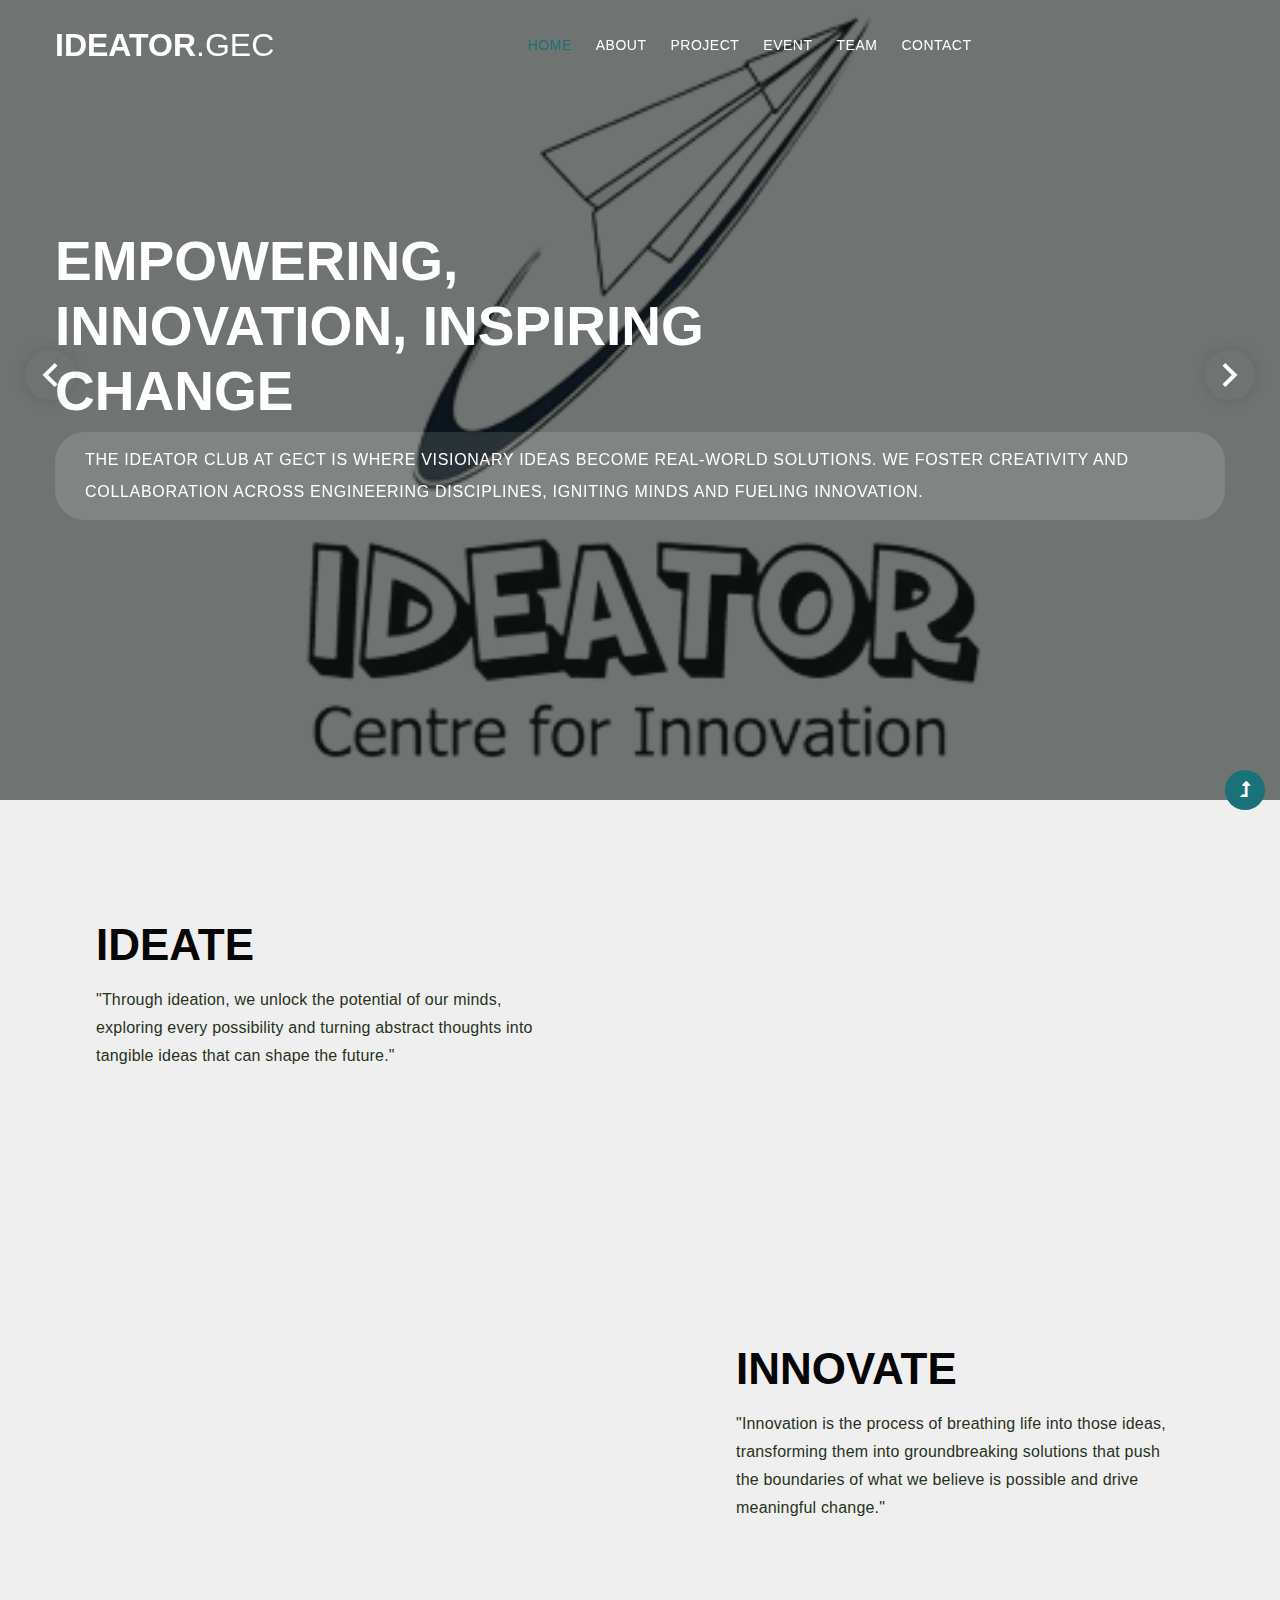
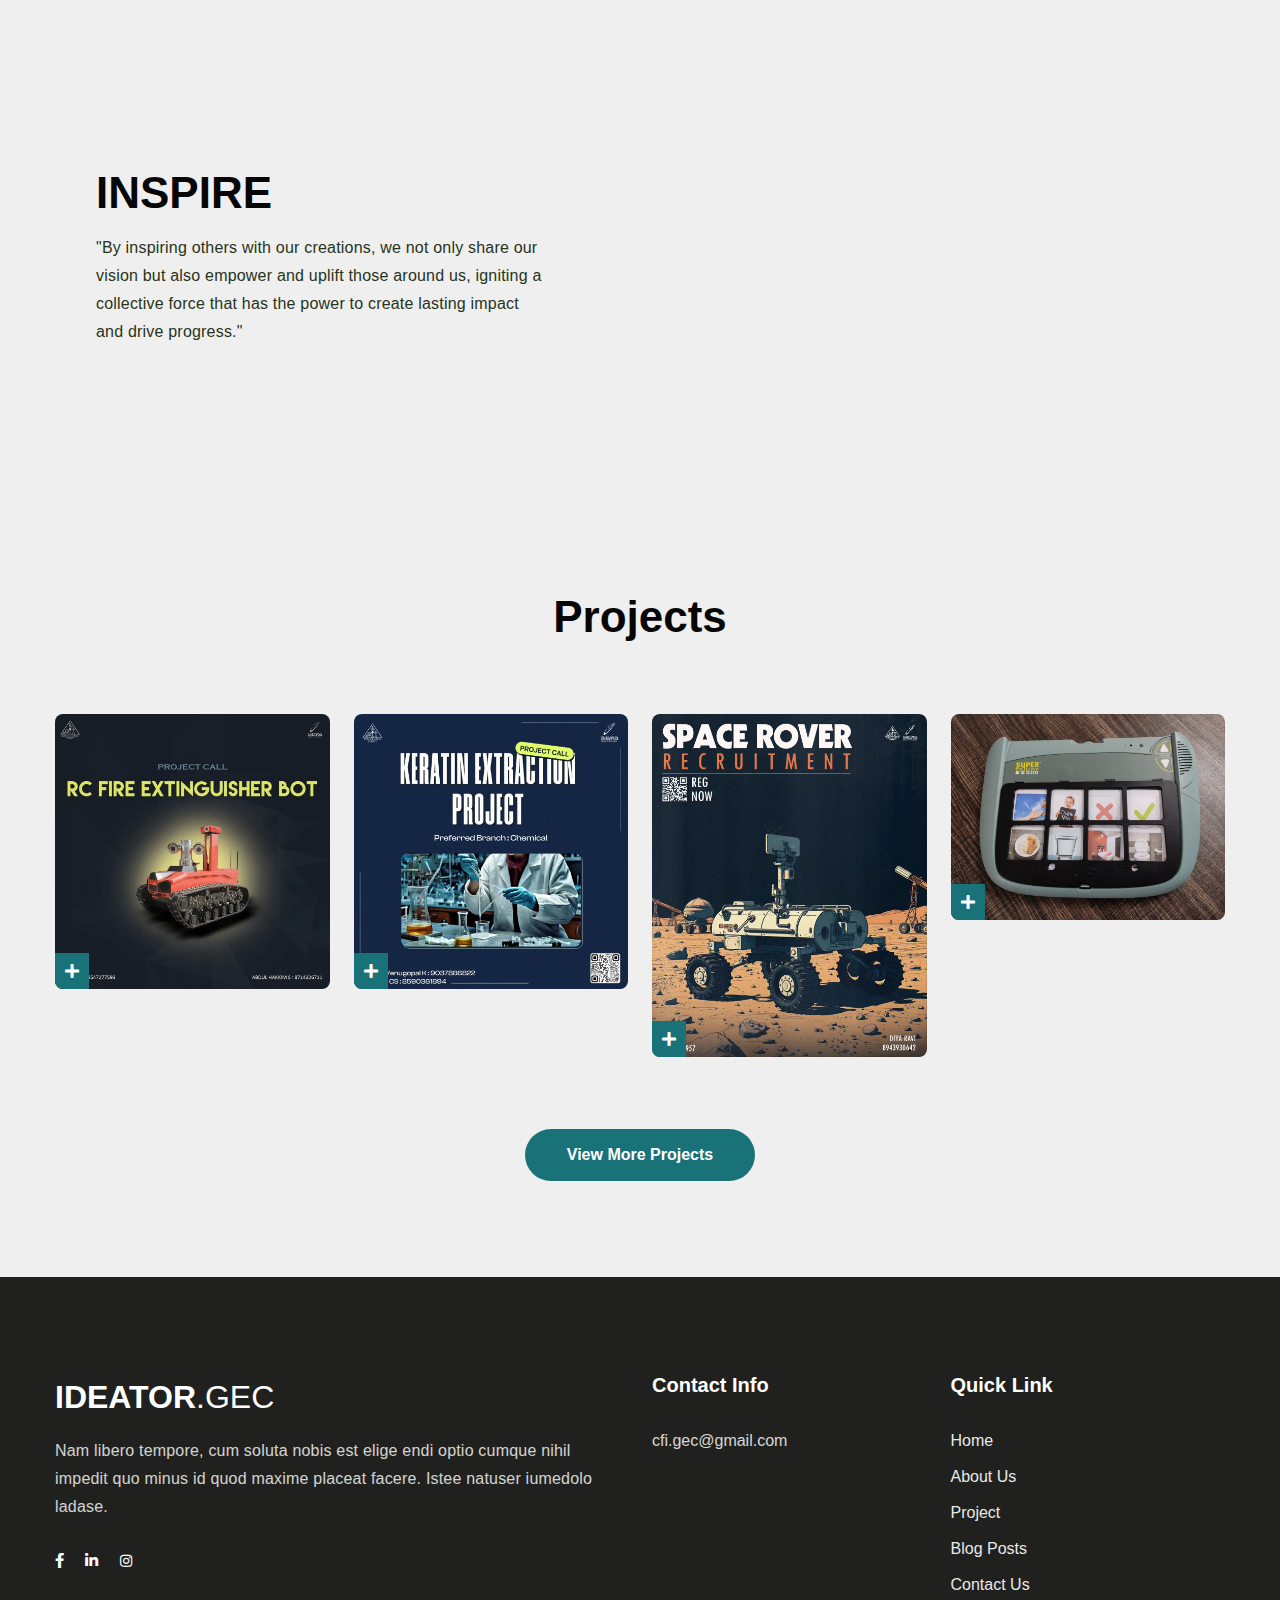
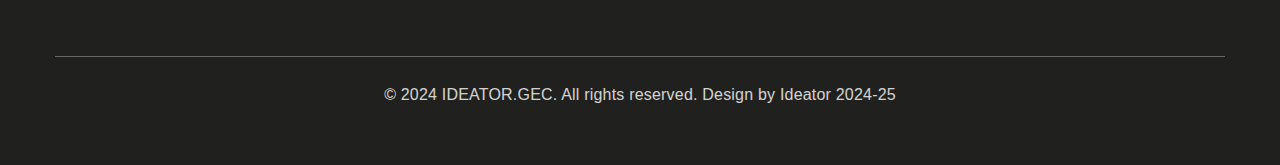
==== commit 1b97583d: "second" ====
--- a/index.html
+++ b/index.html
@@ -182,7 +182,7 @@
               </p>
             </div>
           </div>
-          <div class="right-grid-ele-9 grid-bg1"></div>
+          <div class="right-grid-ele-9 grid-bg2"></div>
         </div>
         <div class="row d-grid grid-col-2 grid-element-9 py-4 px-lg-0">
           <div class="left-texthny p-lg-5 py-4">
@@ -196,7 +196,7 @@
               </p>
             </div>
           </div>
-          <div class="right-grid-ele-9 grid-bg1"></div>
+          <div class="right-grid-ele-9 grid-bg3"></div>
         </div>
       </div>
     </section>
@@ -206,20 +206,16 @@
       <div class="container py-lg-5 py-md-4 py-2">
         <h3 class="title-style text-center mb-lg-5 mb-4">Projects</h3>
         <div class="row">
-          <div class="col-lg-3 col-sm-6">
+          <div class="col-lg-3 col-sm-6 mt-4">
             <div class="grids5-info">
-              <a href="services.html" class="blog-image d-block zoom"
+              <a href="" class="blog-image d-block zoom"
                 ><img
-                  src="assets/images/s1.jpg"
+                  src="assets/images/rcfire.jpg"
                   alt=""
                   class="img-fluid radius-image"
                 />
                 <div class="image-overlay">
-                  <h4>Measurements</h4>
-                  <p>
-                    Lorem ipsum dolor sit amet consectetur adipisicing elit.
-                    Esse, consectetur.
-                  </p>
+                  <h4>R C Fire Extinguisher Bot</h4>
                 </div>
                 <div class="iconic-plus">
                   <i class="fas fa-plus"></i>
@@ -227,20 +223,16 @@
               </a>
             </div>
           </div>
-          <div class="col-lg-3 col-sm-6 mt-sm-0 mt-4">
+          <div class="col-lg-3 col-sm-6 mt-4">
             <div class="grids5-info">
-              <a href="services.html" class="blog-image d-block zoom"
+              <a href="" class="blog-image d-block zoom"
                 ><img
-                  src="assets/images/s2.jpg"
+                  src="assets/images/keratin.jpg"
                   alt=""
                   class="img-fluid radius-image"
                 />
                 <div class="image-overlay">
-                  <h4>Repair</h4>
-                  <p>
-                    Lorem ipsum dolor sit amet consectetur adipisicing elit.
-                    Esse, consectetur.
-                  </p>
+                  <h4>Keratin Extraction Project</h4>
                 </div>
                 <div class="iconic-plus">
                   <i class="fas fa-plus"></i>
@@ -248,20 +240,16 @@
               </a>
             </div>
           </div>
-          <div class="col-lg-3 col-sm-6 mt-lg-0 mt-4">
+          <div class="col-lg-3 col-sm-6 mt-4">
             <div class="grids5-info">
-              <a href="services.html" class="blog-image d-block zoom"
+              <a href="" class="blog-image d-block zoom"
                 ><img
-                  src="assets/images/s3.jpg"
+                  src="assets/images/rover.jpg"
                   alt=""
                   class="img-fluid radius-image"
                 />
                 <div class="image-overlay">
-                  <h4>Сutting-out</h4>
-                  <p>
-                    Lorem ipsum dolor sit amet consectetur adipisicing elit.
-                    Esse, consectetur.
-                  </p>
+                  <h4>Space Rover</h4>
                 </div>
                 <div class="iconic-plus">
                   <i class="fas fa-plus"></i>
@@ -269,20 +257,17 @@
               </a>
             </div>
           </div>
-          <div class="col-lg-3 col-sm-6 mt-lg-0 mt-4">
+          <div class="col-lg-3 col-sm-6 mt-4">
             <div class="grids5-info">
-              <a href="services.html" class="blog-image d-block zoom"
+              <a href="" class="blog-image d-block zoom"
                 ><img
-                  src="assets/images/s4.jpg"
+                  src="assets/images/super_talker.jpg"
                   alt=""
                   class="img-fluid radius-image"
                 />
                 <div class="image-overlay">
-                  <h4>Resize</h4>
-                  <p>
-                    Lorem ipsum dolor sit amet consectetur adipisicing elit.
-                    Esse, consectetur.
-                  </p>
+                  <h4>Super Talker</h4>
+                  <p></p>
                 </div>
                 <div class="iconic-plus">
                   <i class="fas fa-plus"></i>
@@ -292,7 +277,7 @@
           </div>
         </div>
         <div class="text-center mt-md-5 mt-5 pt-lg-4">
-          <a href="services.html" class="btn btn-style">View More Services</a>
+          <a href="project.html" class="btn btn-style">View More Projects</a>
         </div>
       </div>
     </div>
--- a/assets/css/style-starter.css
+++ b/assets/css/style-starter.css
@@ -23125,7 +23125,7 @@
 }
 
 .w3l-how-grids-3 .grid-bg1 {
-  background: url(../images/bg2.jpg) no-repeat center;
+  background: url(../images/ideate.jpg) no-repeat center;
   background-size: cover;
   -webkit-background-size: cover;
   -moz-background-size: cover;
@@ -23140,7 +23140,7 @@
 }
 
 .w3l-how-grids-3 .grid-bg2 {
-  background: url(../images/bg3.jpg) no-repeat center;
+  background: url(../images/innovate.jpg) no-repeat center;
   background-size: cover;
   -webkit-background-size: cover;
   -moz-background-size: cover;
@@ -23155,7 +23155,7 @@
 }
 
 .w3l-how-grids-3 .grid-bg3 {
-  background: url(../images/bg4.jpg) no-repeat bottom;
+  background: url(../images/inspire.jpg) no-repeat bottom;
   background-size: cover;
   -webkit-background-size: cover;
   -moz-background-size: cover;
